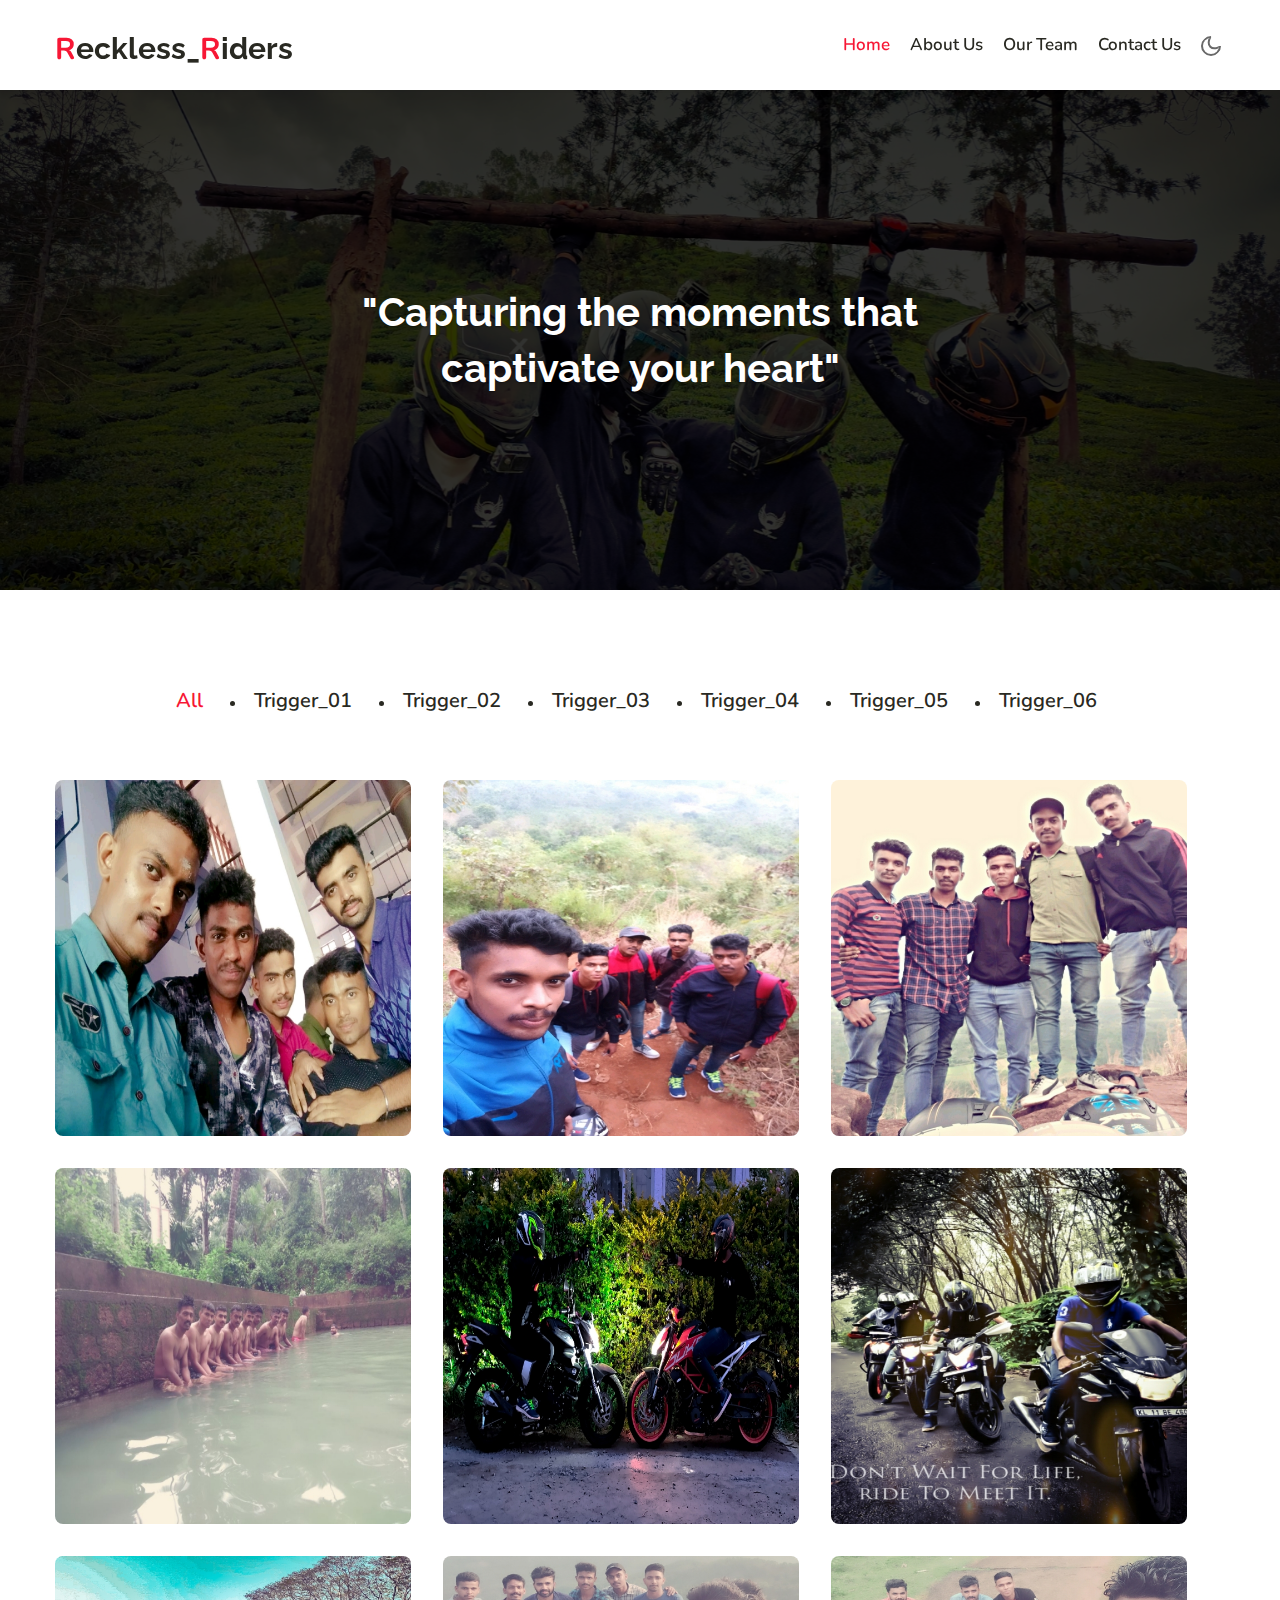
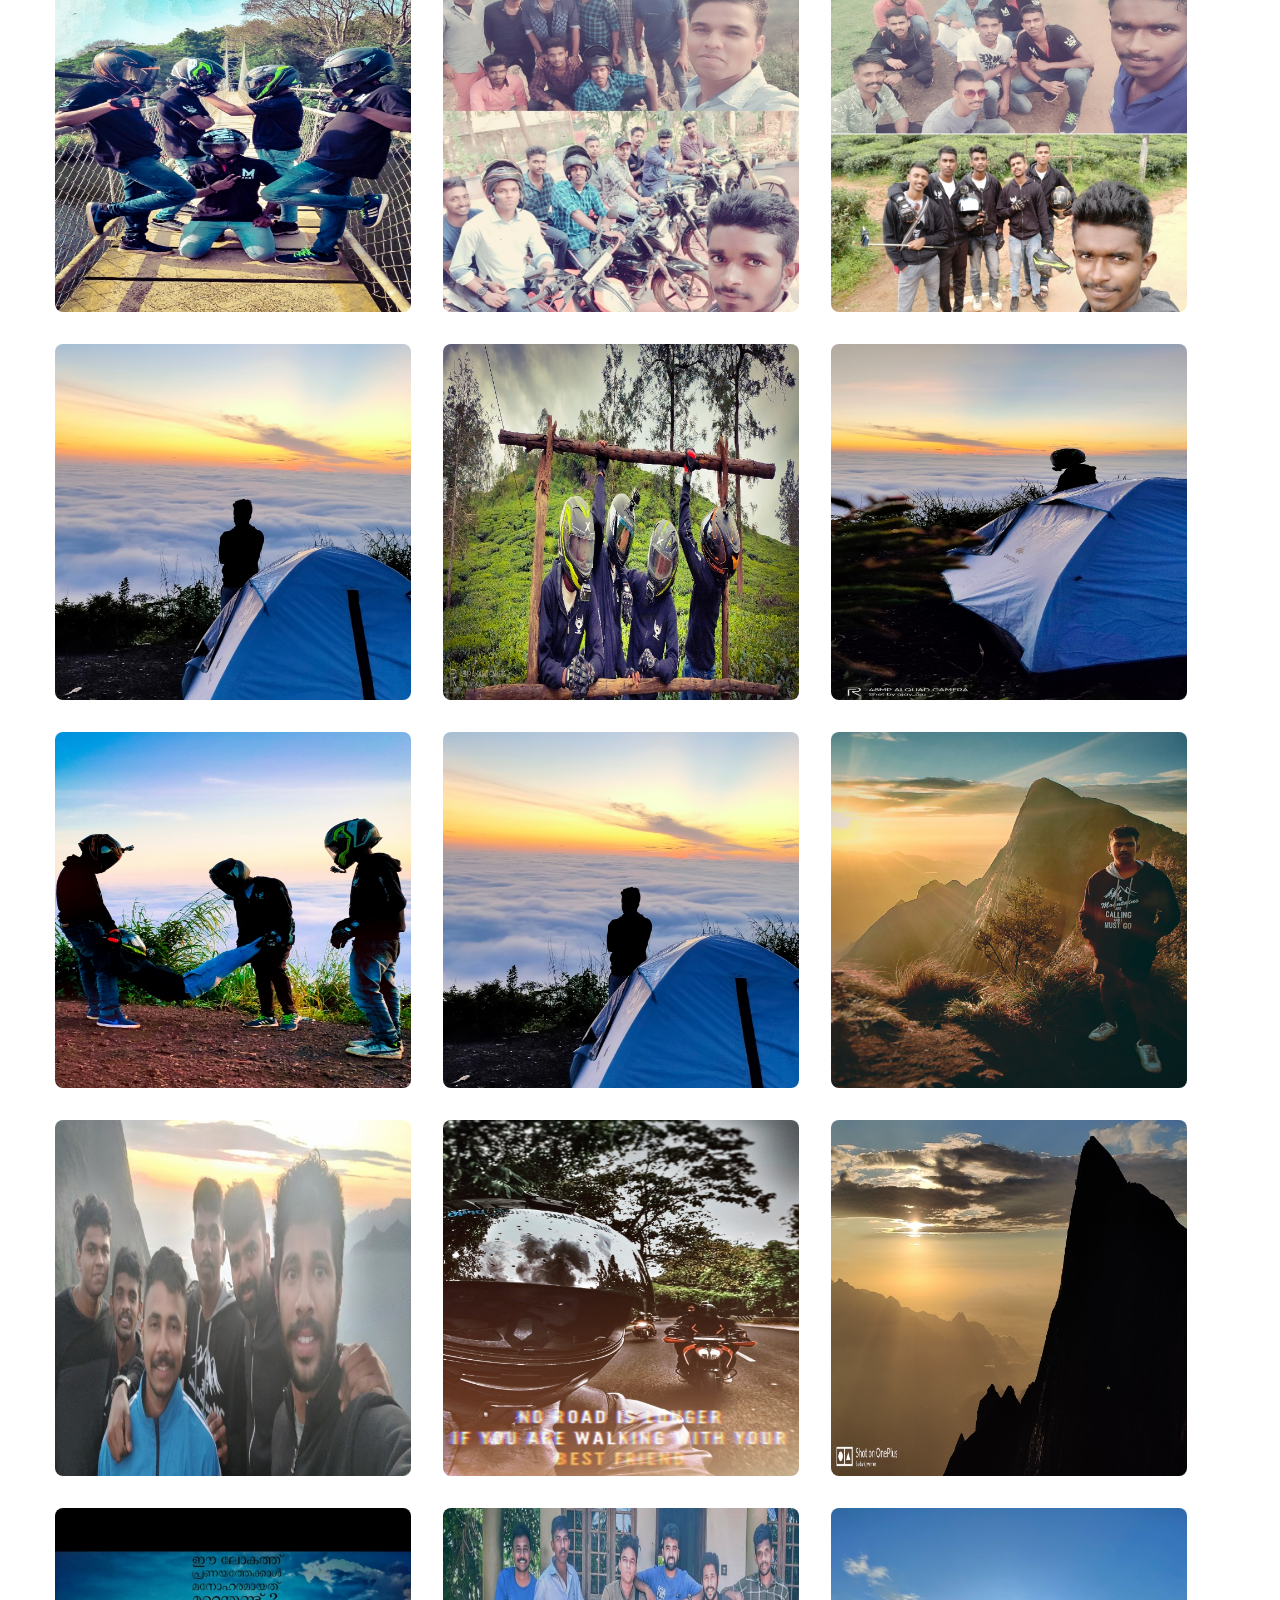
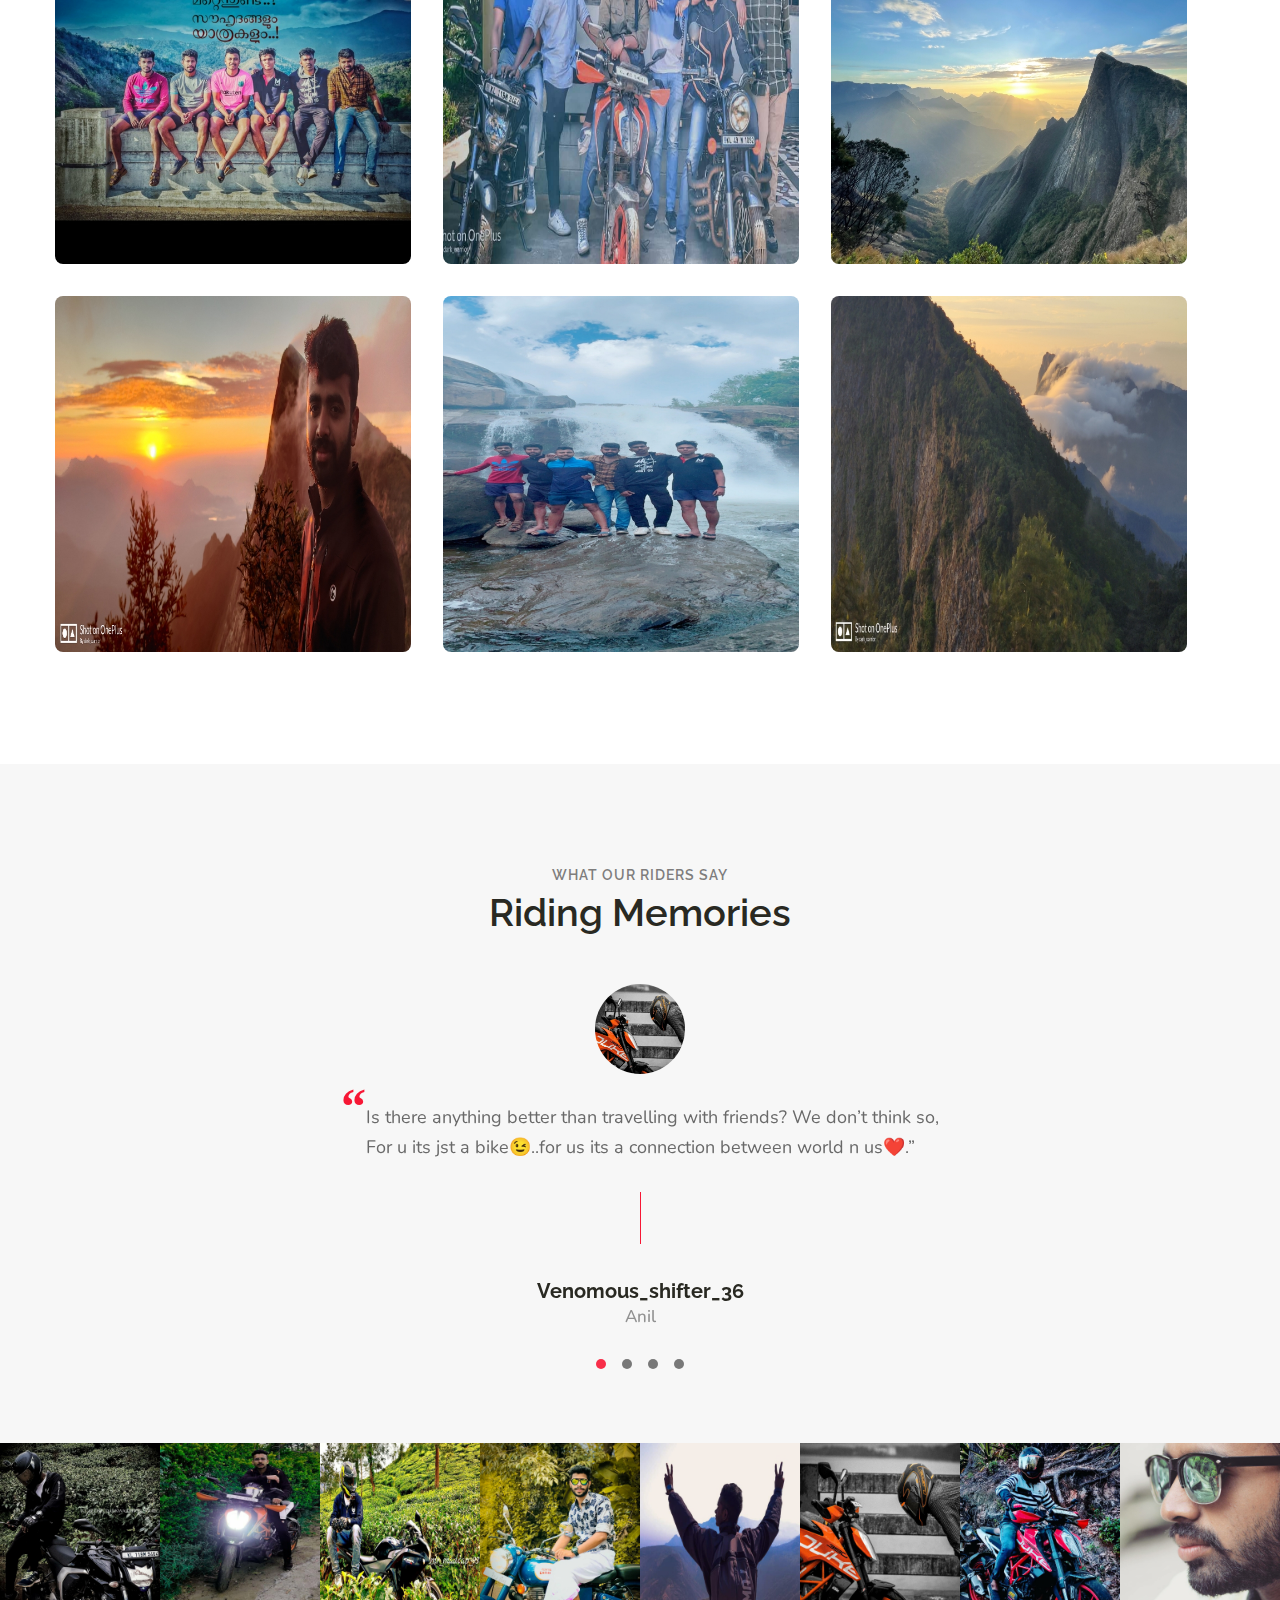
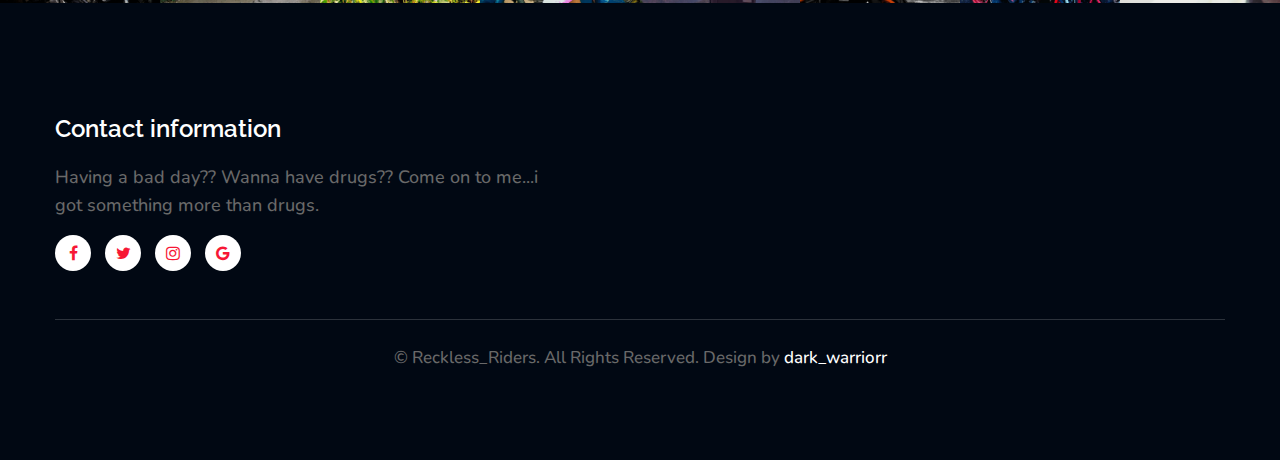
==== index.html @ 51becdb1 "final_file" ====
<!--
Author: W3layouts
Author URL: http://w3layouts.com
-->
<!doctype html>
<html lang="zxx">

<head>
    <!-- Required meta tags -->
    <meta charset="utf-8">
    <meta name="viewport" content="width=device-width, initial-scale=1, shrink-to-fit=no">

    <title>Reckless Riders </title>
    <link href="//fonts.googleapis.com/css2?family=Raleway:wght@300;400;500;600;700&display=swap" rel="stylesheet">
    <link href="//fonts.googleapis.com/css?family=Nunito:400,700&display=swap" rel="stylesheet">

    <!-- Template CSS -->
    <link rel="stylesheet" href="assets/css/style-starter.css">
</head>

<body>
    <!-- header -->
    <header id="site-header" class="w3l-header-4 fixed-top">
        <div class="container">
            <nav class="navbar navbar-expand-lg stroke">
                <h1> <a class="navbar-brand" href="index.html"><span class="sub-spl">R</span>eckless_<span
                            class="sub-spl">R</span>iders
                    </a></h1>
                <!-- if logo is image enable this   
        <a class="navbar-brand" href="#index.html">
            <img src="image-path" alt="Your logo" title="Your logo" style="height:35px;" />
        </a> -->
                <button class="navbar-toggler  collapsed bg-gradient ml-auto " type="button" data-toggle="collapse"
                    data-target="#navbarTogglerDemo02" aria-controls="navbarTogglerDemo02" aria-expanded="false"
                    aria-label="Toggle navigation">
                    <span class="navbar-toggler-icon fa icon-expand fa-bars"></span>
                    <span class="navbar-toggler-icon fa icon-close fa-times"></span>
                    </span>
                </button>

                <div class="collapse navbar-collapse " id="navbarTogglerDemo02">
                    <ul class="navbar-nav ml-auto">
                        <li class="nav-item active">
                            <a class="nav-link" href="index.html">Home <span class="sr-only">(current)</span></a>
                        </li>
                        <li class="nav-item">
                            <a class="nav-link" href="about.html">About us</a>
                        </li>
                        <li class="nav-item">
                            <a class="nav-link" href="services.html">Our Team</a>
                        </li>

                        <li class="nav-item">
                            <a class="nav-link" href="contact.html">Contact us</a>
                        </li>
                    </ul>

                    <!-- /search popup -->
                </div>
                <!-- toggle switch for light and dark theme -->
                <div class="mobile-position">
                    <nav class="navigation">
                        <div class="theme-switch-wrapper">
                            <label class="theme-switch" for="checkbox">
                                <input type="checkbox" id="checkbox">
                                <div class="mode-container">
                                    <i class="gg-sun"></i>
                                    <i class="gg-moon"></i>
                                </div>
                            </label>
                        </div>
                    </nav>
                </div>
                <!-- //toggle switch for light and dark theme -->
            </nav>
        </div>
    </header>
    <!-- //header -->
    <!-- banner -->
    <section class="bannerhny w3pvt-banner" id="home">
        <div class="container">
            <div class="banner-info text-center mx-auto">
                <div class="w3pvt-logo align-self">

                    <h3>"Capturing the moments that captivate your heart"</h3>


                </div>
            </div>
        </div>
    </section>
    <!-- //banner -->
    <!--/gallery -->
    <section class="w3-gallery py-5">
        <div class="container py-md-5">
            <ul class="portfolio-categ filter mb-md-5 mb-4 p-0 justify-content-center">
                <li class="port-filter all active">
                    <a href="#">All</a>
                </li>
                <li class="cat-item-1">
                    <a href="#" title="Category 1">Trigger_01</a>
                </li>
                <li class="cat-item-2">
                    <a href="#" title="Category 2">Trigger_02</a>
                </li>
                <li class="cat-item-3">
                    <a href="#" title="Category 3">Trigger_03</a>
                </li>
                <li class="cat-item-4">
                    <a href="#" title="Category 4">Trigger_04</a>
                </li>
                <li class="cat-item-5">
                    <a href="#" title="Category 5">Trigger_05</a>
                </li>
                <li class="cat-item-6">
                    <a href="#" title="Category 6">Trigger_06</a>
                </li>
            </ul>
            <ul class="portfolio-area clearfix p-0 m-0">
                <li class="portfolio-item2 content" data-id="id-1" data-type="cat-item-1">
                    <span class="image-block">

                        <a class="image-zoom" href="assets/images/n1.jpg" data-gal="prettyPhoto[gallery]">
                            <div class="content-overlay"></div>
                            <img src="assets/images/n1.jpg" class="img-fluid w3layouts agileits" alt="portfolio-img">
                            <div class="content-details fadeIn-bottom">
                                <h3 class="content-title">Kannur Parassini</h3>

                            </div>
                        </a>
                    </span>
                </li>
                <li class="portfolio-item2 content" data-id="id-2" data-type="cat-item-2">
                    <span class="image-block">

                        <a class="image-zoom" href="assets/images/n4.jpg" data-gal="prettyPhoto[gallery]">
                            <div class="content-overlay"></div>
                            <img src="assets/images/n4.jpg" class="img-fluid w3layouts agileits" alt="portfolio-img">
                            <div class="content-details fadeIn-bottom">
                                <h3 class="content-title">Kurishumala</h3>

                            </div>
                        </a>
                    </span>
                </li>
                <li class="portfolio-item2 content" data-id="id-2" data-type="cat-item-2">
                    <span class="image-block">

                        <a class="image-zoom" href="assets/images/n8.jpg" data-gal="prettyPhoto[gallery]">
                            <div class="content-overlay"></div>
                            <img src="assets/images/n8.jpg" class="img-fluid w3layouts agileits" alt="portfolio-img">
                            <div class="content-details fadeIn-bottom">
                                <h3 class="content-title">Kurishumala</h3>

                            </div>
                        </a>
                    </span>
                </li>
                <li class="portfolio-item2 content" data-id="id-3" data-type="cat-item-1">
                    <span class="image-block">

                        <a class="image-zoom" href="assets/images/n2.jpg" data-gal="prettyPhoto[gallery]">
                            <div class="content-overlay"></div>
                            <img src="assets/images/n2.jpg" class="img-fluid w3layouts agileits" alt="portfolio-img">
                            <div class="content-details fadeIn-bottom">
                                <h3 class="content-title">Kannur</h3>

                            </div>
                        </a>
                    </span>
                </li>
                <li class="portfolio-item2 content" data-id="id-4" data-type="cat-item-3">
                    <span class="image-block">

                        <a class="image-zoom" href="assets/images/n9.jpg" data-gal="prettyPhoto[gallery]">
                            <div class="content-overlay"></div>
                            <img src="assets/images/n9.jpg" class="img-fluid w3layouts agileits" alt="portfolio-img">
                            <div class="content-details fadeIn-bottom">
                                <h3 class="content-title">Kodaikanal</h3>

                            </div>
                        </a>
                    </span>
                </li>
                <li class="portfolio-item2 content" data-id="id-5" data-type="cat-item-4">
                    <span class="image-block">

                        <a class="image-zoom" href="assets/images/n22.jpg" data-gal="prettyPhoto[gallery]">
                            <div class="content-overlay"></div>
                            <img src="assets/images/n22.jpg" class="img-fluid w3layouts agileits" alt="portfolio-img">
                            <div class="content-details fadeIn-bottom">
                                <h3 class="content-title">Thrissur</h3>

                            </div>
                        </a>
                    </span>
                </li>
                <li class="portfolio-item2 content" data-id="id-7" data-type="cat-item-3">
                    <span class="image-block">

                        <a class="image-zoom" href="assets/images/n20.jpg" data-gal="prettyPhoto[gallery]">
                            <div class="content-overlay"></div>
                            <img src="assets/images/n20.jpg" class="img-fluid w3layouts agileits" alt="portfolio-img">
                            <div class="content-details fadeIn-bottom">
                                <h3 class="content-title">Nilambur</h3>

                            </div>
                        </a>
                    </span>
                </li>
                <li class="portfolio-item2 content" data-id="id-4" data-type="cat-item-4">
                    <span class="image-block">
                        <a class="image-zoom" href="assets/images/n17.jpg" data-gal="prettyPhoto[gallery]">
                            <div class="content-overlay"></div>
                            <img src="assets/images/n17.jpg" class="img-fluid w3layouts agileits" alt="portfolio-img">
                            <div class="content-details fadeIn-bottom">
                                <h3 class="content-title">Vayalada</h3>
                            </div>
                        </a>
                    </span>
                </li>
                <li class="portfolio-item2 content" data-id="id-5" data-type="cat-item-5">
                    <span class="image-block">

                        <a class="image-zoom" href="assets/images/n3.jpg" data-gal="prettyPhoto[gallery]">
                            <div class="content-overlay"></div>
                            <img src="assets/images/n3.jpg" class="img-fluid w3layouts agileits" alt="portfolio-img">
                            <div class="content-details fadeIn-bottom">
                                <h3 class="content-title">Chimmini dam <br><br> Wayanad</h3>

                            </div>
                        </a>
                    </span>
                </li>
                <li class="portfolio-item2 content" data-id="id-7" data-type="cat-item-5">
                    <span class="image-block">
                        <a class="image-zoom" href="assets/images/n14.jpg" data-gal="prettyPhoto[gallery]">
                            <div class="content-overlay"></div>
                            <img src="assets/images/n14.jpg" class="img-fluid w3layouts agileits" alt="portfolio-img">
                            <div class="content-details fadeIn-bottom">
                                <h3 class="content-title">Kurumbalakkotta</h3>
                            </div>
                        </a>
                    </span>
                </li>
                <li class="portfolio-item2 content" data-id="id-7" data-type="cat-item-5">
                    <span class="image-block">
                        <a class="image-zoom" href="assets/images/n16.jpg" data-gal="prettyPhoto[gallery]">
                            <div class="content-overlay"></div>
                            <img src="assets/images/n16.jpg" class="img-fluid w3layouts agileits" alt="portfolio-img">
                            <div class="content-details fadeIn-bottom">
                                <h3 class="content-title">Kurumbalakkotta</h3>
                            </div>
                        </a>
                    </span>
                </li>
                <li class="portfolio-item2 content" data-id="id-7" data-type="cat-item-5">
                    <span class="image-block">
                        <a class="image-zoom" href="assets/images/n21.jpg" data-gal="prettyPhoto[gallery]">
                            <div class="content-overlay"></div>
                            <img src="assets/images/n21.jpg" class="img-fluid w3layouts agileits" alt="portfolio-img">
                            <div class="content-details fadeIn-bottom">
                                <h3 class="content-title">Kurumbalakkotta</h3>
                            </div>
                        </a>
                    </span>
                </li>
                <li class="portfolio-item2 content" data-id="id-7" data-type="cat-item-5">
                    <span class="image-block">
                        <a class="image-zoom" href="assets/images/n23.jpg" data-gal="prettyPhoto[gallery]">
                            <div class="content-overlay"></div>
                            <img src="assets/images/n23.jpg" class="img-fluid w3layouts agileits" alt="portfolio-img">
                            <div class="content-details fadeIn-bottom">
                                <h3 class="content-title">Kurumbalakkotta</h3>
                            </div>
                        </a>
                    </span>
                </li>
                <li class="portfolio-item2 content" data-id="id-7" data-type="cat-item-5">
                    <span class="image-block">
                        <a class="image-zoom" href="assets/images/n14.jpg" data-gal="prettyPhoto[gallery]">
                            <div class="content-overlay"></div>
                            <img src="assets/images/n14.jpg" class="img-fluid w3layouts agileits" alt="portfolio-img">
                            <div class="content-details fadeIn-bottom">
                                <h3 class="content-title">Kurumbalakkotta</h3>
                            </div>
                        </a>
                    </span>
                </li>
                <li class="portfolio-item2 content" data-id="id-7" data-type="cat-item-6">
                    <span class="image-block">
                        <a class="image-zoom" href="assets/images/n6.jpg" data-gal="prettyPhoto[gallery]">
                            <div class="content-overlay"></div>
                            <img src="assets/images/n6.jpg" class="img-fluid w3layouts agileits" alt="portfolio-img">
                            <div class="content-details fadeIn-bottom">
                                <h3 class="content-title">Kolukkumalai</h3>
                            </div>
                        </a>
                    </span>
                </li>
                <li class="portfolio-item2 content" data-id="id-7" data-type="cat-item-6">
                    <span class="image-block">
                        <a class="image-zoom" href="assets/images/n5.jpg" data-gal="prettyPhoto[gallery]">
                            <div class="content-overlay"></div>
                            <img src="assets/images/n5.jpg" class="img-fluid w3layouts agileits" alt="portfolio-img">
                            <div class="content-details fadeIn-bottom">
                                <h3 class="content-title">Kolukkumalai</h3>
                            </div>
                        </a>
                    </span>
                </li>
                <li class="portfolio-item2 content" data-id="id-7" data-type="cat-item-6">
                    <span class="image-block">
                        <a class="image-zoom" href="assets/images/n7.jpg" data-gal="prettyPhoto[gallery]">
                            <div class="content-overlay"></div>
                            <img src="assets/images/n7.jpg" class="img-fluid w3layouts agileits" alt="portfolio-img">
                            <div class="content-details fadeIn-bottom">
                                <h3 class="content-title">Munnar</h3>
                            </div>
                        </a>
                    </span>
                </li>

                <li class="portfolio-item2 content" data-id="id-7" data-type="cat-item-6">
                    <span class="image-block">
                        <a class="image-zoom" href="assets/images/n10.jpg" data-gal="prettyPhoto[gallery]">
                            <div class="content-overlay"></div>
                            <img src="assets/images/n10.jpg" class="img-fluid w3layouts agileits" alt="portfolio-img">
                            <div class="content-details fadeIn-bottom">
                                <h3 class="content-title">Kolukkumalai</h3>
                            </div>
                        </a>
                    </span>
                </li>
                <li class="portfolio-item2 content" data-id="id-7" data-type="cat-item-6">
                    <span class="image-block">
                        <a class="image-zoom" href="assets/images/n11.jpg" data-gal="prettyPhoto[gallery]">
                            <div class="content-overlay"></div>
                            <img src="assets/images/n11.jpg" class="img-fluid w3layouts agileits" alt="portfolio-img">
                            <div class="content-details fadeIn-bottom">
                                <h3 class="content-title">Ponmudi Dam</h3>
                            </div>
                        </a>
                    </span>
                </li>
                <li class="portfolio-item2 content" data-id="id-7" data-type="cat-item-6">
                    <span class="image-block">
                        <a class="image-zoom" href="assets/images/n12.jpg" data-gal="prettyPhoto[gallery]">
                            <div class="content-overlay"></div>
                            <img src="assets/images/n12.jpg" class="img-fluid w3layouts agileits" alt="portfolio-img">
                            <div class="content-details fadeIn-bottom">
                                <h3 class="content-title">Dheeraj's Home</h3>
                            </div>
                        </a>
                    </span>
                </li>
                <li class="portfolio-item2 content" data-id="id-7" data-type="cat-item-6">
                    <span class="image-block">
                        <a class="image-zoom" href="assets/images/n13.jpg" data-gal="prettyPhoto[gallery]">
                            <div class="content-overlay"></div>
                            <img src="assets/images/n13.jpg" class="img-fluid w3layouts agileits" alt="portfolio-img">
                            <div class="content-details fadeIn-bottom">
                                <h3 class="content-title">Kolukkumalai</h3>
                            </div>
                        </a>
                    </span>
                </li>
                <li class="portfolio-item2 content" data-id="id-7" data-type="cat-item-6">
                    <span class="image-block">
                        <a class="image-zoom" href="assets/images/n19.jpg" data-gal="prettyPhoto[gallery]">
                            <div class="content-overlay"></div>
                            <img src="assets/images/n19.jpg" class="img-fluid w3layouts agileits" alt="portfolio-img">
                            <div class="content-details fadeIn-bottom">
                                <h3 class="content-title">Kolukkumalai</h3>
                            </div>
                        </a>
                    </span>
                </li>
                <li class="portfolio-item2 content" data-id="id-7" data-type="cat-item-6">
                    <span class="image-block">
                        <a class="image-zoom" href="assets/images/n18.jpg" data-gal="prettyPhoto[gallery]">
                            <div class="content-overlay"></div>
                            <img src="assets/images/n18.jpg" class="img-fluid w3layouts agileits" alt="portfolio-img">
                            <div class="content-details fadeIn-bottom">
                                <h3 class="content-title">Ripple-Waterfalls</h3>
                            </div>
                        </a>
                    </span>
                </li>
                <li class="portfolio-item2 content" data-id="id-7" data-type="cat-item-6">
                    <span class="image-block">
                        <a class="image-zoom" href="assets/images/n15.jpg" data-gal="prettyPhoto[gallery]">
                            <div class="content-overlay"></div>
                            <img src="assets/images/n15.jpg" class="img-fluid w3layouts agileits" alt="portfolio-img">
                            <div class="content-details fadeIn-bottom">
                                <h3 class="content-title">Kolukkumalai</h3>
                            </div>
                        </a>
                    </span>
                </li>

            </ul>
            <!--end portfolio-area -->
        </div>
        <!-- //gallery container -->
    </section>
    <!-- //gallery-->

    <!-- testimonials -->
    <section class="w3l-clients-1" id="testimonials">
        <!-- /grids -->
        <div class="cusrtomer-layout py-5">
            <div class="container py-lg-5 py-md-4">
                <div class="heading align-self text-center">
                    <h5 class="title-subhny">What our Riders Say</h5>
                    <h3 class="hny-title">Riding Memories</h3>
                </div>
                <!-- /grids -->
                <div class="testimonial-row mt-5">
                    <div id="owl-demo1" class="owl-two owl-carousel owl-theme mb-md-3 mb-sm-5 mb-4">
                        <div class="item">
                            <div class="testimonial-content">
                                <div class="testimonial">
                                    <div class="test-img">
                                        <img src="assets/images/a1.jpg" class="img-fluid" alt="client-img">
                                    </div>
                                    <blockquote>
                                        <q>Is there anything better than travelling with friends? We don’t think so,<br> For u its jst a bike😉..for us its a connection between world n us❤️.</q>
                                    </blockquote>
                                    <div class="separatorhny"></div>
                                    <div class="testi-des">
                                        <div class="peopl align-self">
                                            <h3>Venomous_shifter_36</h3>
                                            <p class="indentity">Anil </p>
                                        </div>
                                    </div>
                                </div>
                            </div>
                        </div>
                        <div class="item">
                            <div class="testimonial-content">
                                <div class="testimonial">
                                    <div class="test-img"><img src="assets/images/a2.jpg" class="img-fluid"
                                            alt="client-img">
                                    </div>
                                    <blockquote>
                                        <q>
                                            either! Whether you want to cruise along still rivers, hike to incredible
                                            sites like, spot the Big Five on a safari, or just relax on a
                                            beach, everything’s better together .</q>
                                    </blockquote>
                                    <div class="separatorhny"></div>
                                    <div class="testi-des">
                                        <div class="peopl align-self">
                                            <h3>vintage_rider_46</h3>
                                            <p class="indentity">Ajay</p>
                                        </div>
                                    </div>
                                </div>
                            </div>
                        </div>
                        <div class="item">
                            <div class="testimonial-content">
                                <div class="testimonial">
                                    <div class="test-img"><img src="assets/images/a3.jpg" class="img-fluid"
                                            alt="client-img">
                                    </div>
                                    <blockquote>
                                        <q>I'm so much proud of our team spirit, we are the group of friends having
                                            same wavelength and live to explore...</q>
                                    </blockquote>
                                    <div class="separatorhny"></div>
                                    <div class="testi-des">
                                        <div class="peopl align-self">
                                            <h3>the_darkwarriorr </h3>
                                            <p class="indentity">Naveen </p>
                                        </div>
                                    </div>
                                </div>
                            </div>
                        </div>
                        <div class="item">
                            <div class="testimonial-content">
                                <div class="testimonial">
                                    <div class="test-img"><img src="assets/images/a4.jpg" class="img-fluid"
                                            alt="client-img">
                                    </div>
                                    <blockquote>
                                        <q>True friends never apart maybe in distance never in heart.</q>
                                    </blockquote>
                                    <div class="separatorhny"></div>
                                    <div class="testi-des">
                                        <div class="peopl align-self">
                                            <h3>Sabareesh_ernesto</h3>
                                            <p class="indentity">Sabareesh</p>
                                        </div>
                                    </div>
                                </div>
                            </div>
                        </div>
                    </div>
                </div>
            </div>
            <!-- /grids -->
        </div>
        <!-- //grids -->
    </section>
    <!-- //testimonials -->
    <!-- middle slider -->
    <div class="projects" id="special">
        <div class="projects-grids">
            <div class="istagram-feeds">
                <div class="projects-w3l-grid-info">
                    <a href="https://www.instagram.com/the_darkwarriorr/"><img src="assets/images/s1.jpg"
                            class="img-fluid" alt="" />
                        <div class="content-overlay"></div>
                        <div class="content-details fadeIn-top">
                            <span class="fa fa-instagram"></span>
                        </div>
                    </a>
                </div>
                <div class="projects-w3l-grid-info">
                    <a href="https://www.instagram.com/vigorous_rider_vr_99/"><img src="assets/images/s2.jpg"
                            class="img-fluid" alt="" />
                        <div class="content-overlay"></div>
                        <div class="content-details fadeIn-top">
                            <span class="fa fa-instagram"></span>
                        </div>
                    </a>
                </div>
                <div class="projects-w3l-grid-info">
                    <a href="https://www.instagram.com/jishnu_koyamburath/"><img src="assets/images/s3.jpg"
                            class="img-fluid" alt="" />
                        <div class="content-overlay"></div>
                        <div class="content-details fadeIn-top">
                            <span class="fa fa-instagram"></span>
                        </div>
                    </a>
                </div>
                <div class="projects-w3l-grid-info">
                    <a href="https://www.instagram.com/sabareesh_ernesto/"><img src="assets/images/s4.jpg"
                            class="img-fluid" alt="" />
                        <div class="content-overlay"></div>
                        <div class="content-details fadeIn-top">
                            <span class="fa fa-instagram"></span>
                        </div>
                    </a>
                </div>
                <div class="projects-w3l-grid-info">
                    <a href="https://www.instagram.com/amal_dev_pv_98/"><img src="assets/images/s5.jpg"
                            class="img-fluid" alt="" />
                        <div class="content-overlay"></div>
                        <div class="content-details fadeIn-top">
                            <span class="fa fa-instagram"></span>
                        </div>
                    </a>
                </div>
                <div class="projects-w3l-grid-info">
                    <a href="https://www.instagram.com/venomous_shifter_36/"><img src="assets/images/s6.jpg"
                            class="img-fluid" alt="" />
                        <div class="content-overlay"></div>
                        <div class="content-details fadeIn-top">
                            <span class="fa fa-instagram"></span>
                        </div>
                    </a>
                </div>
                <div class="projects-w3l-grid-info">
                    <a href="https://www.instagram.com/vintage_rider_46/"><img src="assets/images/s7.jpg"
                            class="img-fluid" alt="" />
                        <div class="content-overlay"></div>
                        <div class="content-details fadeIn-top">
                            <span class="fa fa-instagram"></span>
                        </div>
                    </a>
                </div>
                <div class="projects-w3l-grid-info">
                    <a href="https://www.instagram.com/negative_rider_nr08/"><img src="assets/images/s8.jpg"
                            class="img-fluid" alt="" />
                        <div class="content-overlay"></div>
                        <div class="content-details fadeIn-top">
                            <span class="fa fa-instagram"></span>
                        </div>
                    </a>
                </div>
            </div>
        </div>
    </div>
    <!-- //middle slider -->
    <!-- footer-28 block -->
    <footer class="footer-28 py-5">
        <div class="container py-lg-3">

            <div class="row footer-top-28">
                <div class="col-lg-6 footer-list-28 pr-lg-5 mt-5">
                    <h6 class="footer-title-28">Contact information</h6>
                    <p class="pr-lg-5">Having a bad day?? 
                        Wanna have drugs?? 
                        Come on to me...i  got something more than drugs.</p>

                    <div class="main-social-footer-28 mt-3">
                        <ul class="social-icons">
                            <li class="facebook">
                                <a href="#link" title="Facebook">
                                    <span class="fa fa-facebook" aria-hidden="true"></span>
                                </a>
                            </li>
                            <li class="twitter">
                                <a href="#link" title="Twitter">
                                    <span class="fa fa-twitter" aria-hidden="true"></span>
                                </a>
                            </li>
                            <li class="dribbble">
                                <a href="https://www.instagram.com/rr_throttle_sqd/" title="instagram">
                                    <span class="fa fa-instagram" aria-hidden="true"></span>
                                </a>
                            </li>
                            <li class="google">
                                <a href="#link" title="Google">
                                    <span class="fa fa-google" aria-hidden="true"></span>
                                </a>
                            </li>
                        </ul>
                    </div>
                </div>

            </div>
            <div class="midd-footer-28 align-center py-4 mt-5">
                <p class="copy-footer-28 text-center"> &copy; Reckless_Riders. All Rights Reserved. Design by <a
                        href="https://www.instagram.com/the_darkwarriorr/" target="_blank">
                        dark_warriorr</a></p>
            </div>
        </div>


        <!-- move top -->
        <button onclick="topFunction()" id="movetop" title="Go to top">
            &#10548;
        </button>
        <script>
            // When the user scrolls down 20px from the top of the document, show the button
            window.onscroll = function () {
                scrollFunction()
            };

            function scrollFunction() {
                if (document.body.scrollTop > 20 || document.documentElement.scrollTop > 20) {
                    document.getElementById("movetop").style.display = "block";
                } else {
                    document.getElementById("movetop").style.display = "none";
                }
            }

            // When the user clicks on the button, scroll to the top of the document
            function topFunction() {
                document.body.scrollTop = 0;
                document.documentElement.scrollTop = 0;
            }
        </script>
        <!-- /move top -->
        <!-- //footer-28 block -->
    </footer>
    <!-- all js scripts and files here -->

    <script src="assets/js/theme-change.js"></script><!-- theme switch js (light and dark)-->

    <script src="assets/js/jquery-3.3.1.min.js"></script><!-- default jQuery -->
    <script src="assets/js/owl.carousel.js"></script>
    <!-- script for tesimonials carousel slider -->
    <script>
        $(document).ready(function () {
            $("#owl-demo1").owlCarousel({
                loop: true,
                margin: 20,
                nav: false,
                responsiveClass: true,
                responsive: {
                    0: {
                        items: 1,
                        nav: false
                    },
                    1000: {
                        items: 1,
                        nav: false,
                        loop: false
                    }
                }
            })
        })
    </script>
    <!-- //script for tesimonials carousel slider -->
    <!-- disable body scroll which navbar is in active -->
    <script>
        $(function () {
            $('.navbar-toggler').click(function () {
                $('body').toggleClass('noscroll');
            })
        });
    </script>
    <!-- disable body scroll which navbar is in active -->

    <!--/MENU-JS-->
    <script>
        $(window).on("scroll", function () {
            var scroll = $(window).scrollTop();

            if (scroll >= 80) {
                $("#site-header").addClass("nav-fixed");
            } else {
                $("#site-header").removeClass("nav-fixed");
            }
        });

        //Main navigation Active Class Add Remove
        $(".navbar-toggler").on("click", function () {
            $("header").toggleClass("active");
        });
        $(document).on("ready", function () {
            if ($(window).width() > 991) {
                $("header").removeClass("active");
            }
            $(window).on("resize", function () {
                if ($(window).width() > 991) {
                    $("header").removeClass("active");
                }
            });
        });
    </script>
    <!--//MENU-JS-->
    <!-- jQuery-Photo-filter-lightbox-portfolio-plugin -->
    <script src="assets/js/jquery-1.7.2.js"></script>
    <script src="assets/js/jquery.quicksand.js"></script>
    <script src="assets/js/script.js"></script>
    <script src="assets/js/jquery.prettyPhoto.js"></script>
    <!-- //jQuery-Photo-filter-lightbox-portfolio-plugin -->
    <!-- bootstrap js -->
    <script src="assets/js/bootstrap.min.js"></script>

</body>

</html>
---- assets/css/style-starter.css ----
@charset "UTF-8";
/*--
Author: W3layouts
Author URL: http://w3layouts.com
--*/
/*!
 * Bootstrap v4.4.1 (https://getbootstrap.com/)
 * Copyright 2011-2019 The Bootstrap Authors
 * Copyright 2011-2019 Twitter, Inc.
 * Licensed under MIT (https://github.com/twbs/bootstrap/blob/master/LICENSE)
 */
:root {
  --blue: #007bff;
  --indigo: #6610f2;
  --purple: #6f42c1;
  --pink: #e83e8c;
  --red: #dc3545;
  --orange: #fd7e14;
  --yellow: #ffc107;
  --green: #28a745;
  --teal: #20c997;
  --cyan: #17a2b8;
  --white: #fff;
  --gray: #6c757d;
  --gray-dark: #343a40;
  --primary: #f71735;
  --secondary: #463373;
  --success: #28a745;
  --info: #17a2b8;
  --warning: #ffc107;
  --danger: #dc3545;
  --light: #f8f9fa;
  --dark: #343a40;
  --breakpoint-xs: 0;
  --breakpoint-sm: 576px;
  --breakpoint-md: 768px;
  --breakpoint-lg: 992px;
  --breakpoint-xl: 1200px;
  --font-family-sans-serif: -apple-system, BlinkMacSystemFont, "Segoe UI", Roboto, "Helvetica Neue", Arial, "Noto Sans", sans-serif, "Apple Color Emoji", "Segoe UI Emoji", "Segoe UI Symbol", "Noto Color Emoji";
  --font-family-monospace: SFMono-Regular, Menlo, Monaco, Consolas, "Liberation Mono", "Courier New", monospace;
}

*,
*::before,
*::after {
  box-sizing: border-box;
}

html {
  font-family: sans-serif;
  line-height: 1.15;
  -webkit-text-size-adjust: 100%;
  -webkit-tap-highlight-color: rgba(0, 0, 0, 0);
}

article,
aside,
figcaption,
figure,
footer,
header,
hgroup,
main,
nav,
section {
  display: block;
}

body {
  margin: 0;
  font-family: -apple-system, BlinkMacSystemFont, "Segoe UI", Roboto, "Helvetica Neue", Arial, "Noto Sans", sans-serif, "Apple Color Emoji", "Segoe UI Emoji", "Segoe UI Symbol", "Noto Color Emoji";
  font-size: 1rem;
  font-weight: 400;
  line-height: 1.5;
  color: #212529;
  text-align: left;
  background-color: #fff;
}

[tabindex="-1"]:focus:not(:focus-visible) {
  outline: 0 !important;
}

hr {
  box-sizing: content-box;
  height: 0;
  overflow: visible;
}

h1,
h2,
h3,
h4,
h5,
h6 {
  margin-top: 0;
  margin-bottom: 0.5rem;
}

p {
  margin-top: 0;
  margin-bottom: 1rem;
}

abbr[title],
abbr[data-original-title] {
  text-decoration: underline;
  -webkit-text-decoration: underline dotted;
  text-decoration: underline dotted;
  cursor: help;
  border-bottom: 0;
  -webkit-text-decoration-skip-ink: none;
  text-decoration-skip-ink: none;
}

address {
  margin-bottom: 1rem;
  font-style: normal;
  line-height: inherit;
}

ol,
ul,
dl {
  margin-top: 0;
  margin-bottom: 1rem;
}

ol ol,
ul ul,
ol ul,
ul ol {
  margin-bottom: 0;
}

dt {
  font-weight: 700;
}

dd {
  margin-bottom: .5rem;
  margin-left: 0;
}

blockquote {
  margin: 0 0 1rem;
}

b,
strong {
  font-weight: bolder;
}

small {
  font-size: 80%;
}

sub,
sup {
  position: relative;
  font-size: 75%;
  line-height: 0;
  vertical-align: baseline;
}

sub {
  bottom: -.25em;
}

sup {
  top: -.5em;
}

a {
  color: #f71735;
  text-decoration: none;
  background-color: transparent;
}

a:hover {
  color: #6115b8;
  text-decoration: underline;
}

a:not([href]) {
  color: inherit;
  text-decoration: none;
}

a:not([href]):hover {
  color: inherit;
  text-decoration: none;
}

pre,
code,
kbd,
samp {
  font-family: SFMono-Regular, Menlo, Monaco, Consolas, "Liberation Mono", "Courier New", monospace;
  font-size: 1em;
}

pre {
  margin-top: 0;
  margin-bottom: 1rem;
  overflow: auto;
}

figure {
  margin: 0 0 1rem;
}

img {
  vertical-align: middle;
  border-style: none;
}

svg {
  overflow: hidden;
  vertical-align: middle;
}

table {
  border-collapse: collapse;
}

caption {
  padding-top: 0.75rem;
  padding-bottom: 0.75rem;
  color: #6c757d;
  text-align: left;
  caption-side: bottom;
}

th {
  text-align: inherit;
}

label {
  display: inline-block;
  margin-bottom: 0.5rem;
}

button {
  border-radius: 0;
}

button:focus {
  outline: 1px dotted;
  outline: 5px auto -webkit-focus-ring-color;
}

input,
button,
select,
optgroup,
textarea {
  margin: 0;
  font-family: inherit;
  font-size: inherit;
  line-height: inherit;
}

button,
input {
  overflow: visible;
}

button,
select {
  text-transform: none;
}

select {
  word-wrap: normal;
}

button,
[type="button"],
[type="reset"],
[type="submit"] {
  -webkit-appearance: button;
}

button:not(:disabled),
[type="button"]:not(:disabled),
[type="reset"]:not(:disabled),
[type="submit"]:not(:disabled) {
  cursor: pointer;
}

button::-moz-focus-inner,
[type="button"]::-moz-focus-inner,
[type="reset"]::-moz-focus-inner,
[type="submit"]::-moz-focus-inner {
  padding: 0;
  border-style: none;
}

input[type="radio"],
input[type="checkbox"] {
  box-sizing: border-box;
  padding: 0;
}

input[type="date"],
input[type="time"],
input[type="datetime-local"],
input[type="month"] {
  -webkit-appearance: listbox;
}

textarea {
  overflow: auto;
  resize: vertical;
}

fieldset {
  min-width: 0;
  padding: 0;
  margin: 0;
  border: 0;
}

legend {
  display: block;
  width: 100%;
  max-width: 100%;
  padding: 0;
  margin-bottom: .5rem;
  font-size: 1.5rem;
  line-height: inherit;
  color: inherit;
  white-space: normal;
}

@media (max-width: 1200px) {
  legend {
    font-size: calc(1.275rem + 0.3vw);
  }
}

progress {
  vertical-align: baseline;
}

[type="number"]::-webkit-inner-spin-button,
[type="number"]::-webkit-outer-spin-button {
  height: auto;
}

[type="search"] {
  outline-offset: -2px;
  -webkit-appearance: none;
}

[type="search"]::-webkit-search-decoration {
  -webkit-appearance: none;
}

::-webkit-file-upload-button {
  font: inherit;
  -webkit-appearance: button;
}

output {
  display: inline-block;
}

summary {
  display: list-item;
  cursor: pointer;
}

template {
  display: none;
}

[hidden] {
  display: none !important;
}

h1,
h2,
h3,
h4,
h5,
h6,
.h1,
.h2,
.h3,
.h4,
.h5,
.h6 {
  margin-bottom: 0.5rem;
  font-weight: 500;
  line-height: 1.2;
}

h1,
.h1 {
  font-size: 2.5rem;
}

@media (max-width: 1200px) {

  h1,
  .h1 {
    font-size: calc(1.375rem + 1.5vw);
  }
}

h2,
.h2 {
  font-size: 2rem;
}

@media (max-width: 1200px) {

  h2,
  .h2 {
    font-size: calc(1.325rem + 0.9vw);
  }
}

h3,
.h3 {
  font-size: 1.75rem;
}

@media (max-width: 1200px) {

  h3,
  .h3 {
    font-size: calc(1.3rem + 0.6vw);
  }
}

h4,
.h4 {
  font-size: 1.5rem;
}

@media (max-width: 1200px) {

  h4,
  .h4 {
    font-size: calc(1.275rem + 0.3vw);
  }
}

h5,
.h5 {
  font-size: 1.25rem;
}

h6,
.h6 {
  font-size: 1rem;
}

.lead {
  font-size: 1.25rem;
  font-weight: 300;
}

.display-1 {
  font-size: 6rem;
  font-weight: 300;
  line-height: 1.2;
}

@media (max-width: 1200px) {
  .display-1 {
    font-size: calc(1.725rem + 5.7vw);
  }
}

.display-2 {
  font-size: 5.5rem;
  font-weight: 300;
  line-height: 1.2;
}

@media (max-width: 1200px) {
  .display-2 {
    font-size: calc(1.675rem + 5.1vw);
  }
}

.display-3 {
  font-size: 4.5rem;
  font-weight: 300;
  line-height: 1.2;
}

@media (max-width: 1200px) {
  .display-3 {
    font-size: calc(1.575rem + 3.9vw);
  }
}

.display-4 {
  font-size: 3.5rem;
  font-weight: 300;
  line-height: 1.2;
}

@media (max-width: 1200px) {
  .display-4 {
    font-size: calc(1.475rem + 2.7vw);
  }
}

hr {
  margin-top: 1rem;
  margin-bottom: 1rem;
  border: 0;
  border-top: 1px solid rgba(0, 0, 0, 0.1);
}

small,
.small {
  font-size: 80%;
  font-weight: 400;
}

mark,
.mark {
  padding: 0.2em;
  background-color: #fcf8e3;
}

.list-unstyled {
  padding-left: 0;
  list-style: none;
}

.list-inline {
  padding-left: 0;
  list-style: none;
}

.list-inline-item {
  display: inline-block;
}

.list-inline-item:not(:last-child) {
  margin-right: 0.5rem;
}

.initialism {
  font-size: 90%;
  text-transform: uppercase;
}

.blockquote {
  margin-bottom: 1rem;
  font-size: 1.25rem;
}

.blockquote-footer {
  display: block;
  font-size: 80%;
  color: #6c757d;
}

.blockquote-footer::before {
  content: "\2014\00A0";
}

.img-fluid {
  max-width: 100%;
  height: auto;
}

.img-thumbnail {
  padding: 0.25rem;
  background-color: #fff;
  border: 1px solid #dee2e6;
  border-radius: 0.25rem;
  max-width: 100%;
  height: auto;
}

.figure {
  display: inline-block;
}

.figure-img {
  margin-bottom: 0.5rem;
  line-height: 1;
}

.figure-caption {
  font-size: 90%;
  color: #6c757d;
}

code {
  font-size: 87.5%;
  color: #e83e8c;
  word-wrap: break-word;
}

a>code {
  color: inherit;
}

kbd {
  padding: 0.2rem 0.4rem;
  font-size: 87.5%;
  color: #fff;
  background-color: #212529;
  border-radius: 0.2rem;
}

kbd kbd {
  padding: 0;
  font-size: 100%;
  font-weight: 700;
}

pre {
  display: block;
  font-size: 87.5%;
  color: #212529;
}

pre code {
  font-size: inherit;
  color: inherit;
  word-break: normal;
}

.pre-scrollable {
  max-height: 340px;
  overflow-y: scroll;
}

.container {
  width: 100%;
  padding-right: 15px;
  padding-left: 15px;
  margin-right: auto;
  margin-left: auto;
}

@media (min-width: 576px) {
  .container {
    max-width: 540px;
  }
}

@media (min-width: 768px) {
  .container {
    max-width: 720px;
  }
}

@media (min-width: 992px) {
  .container {
    max-width: 960px;
  }
}

@media (min-width: 1200px) {
  .container {
    max-width: 1140px;
  }
}

.container-fluid,
.container-sm,
.container-md,
.container-lg,
.container-xl {
  width: 100%;
  padding-right: 15px;
  padding-left: 15px;
  margin-right: auto;
  margin-left: auto;
}

@media (min-width: 576px) {

  .container,
  .container-sm {
    max-width: 540px;
  }
}

@media (min-width: 768px) {

  .container,
  .container-sm,
  .container-md {
    max-width: 720px;
  }
}

@media (min-width: 992px) {

  .container,
  .container-sm,
  .container-md,
  .container-lg {
    max-width: 960px;
  }
}

@media (min-width: 1200px) {

  .container,
  .container-sm,
  .container-md,
  .container-lg,
  .container-xl {
    max-width: 1140px;
  }
}

.row {
  display: flex;
  flex-wrap: wrap;
  margin-right: -15px;
  margin-left: -15px;
}

.no-gutters {
  margin-right: 0;
  margin-left: 0;
}

.no-gutters>.col,
.no-gutters>[class*="col-"] {
  padding-right: 0;
  padding-left: 0;
}

.col-1,
.col-2,
.col-3,
.col-4,
.col-5,
.col-6,
.col-7,
.col-8,
.col-9,
.col-10,
.col-11,
.col-12,
.col,
.col-auto,
.col-sm-1,
.col-sm-2,
.col-sm-3,
.col-sm-4,
.col-sm-5,
.col-sm-6,
.col-sm-7,
.col-sm-8,
.col-sm-9,
.col-sm-10,
.col-sm-11,
.col-sm-12,
.col-sm,
.col-sm-auto,
.col-md-1,
.col-md-2,
.col-md-3,
.col-md-4,
.col-md-5,
.col-md-6,
.col-md-7,
.col-md-8,
.col-md-9,
.col-md-10,
.col-md-11,
.col-md-12,
.col-md,
.col-md-auto,
.col-lg-1,
.col-lg-2,
.col-lg-3,
.col-lg-4,
.col-lg-5,
.col-lg-6,
.col-lg-7,
.col-lg-8,
.col-lg-9,
.col-lg-10,
.col-lg-11,
.col-lg-12,
.col-lg,
.col-lg-auto,
.col-xl-1,
.col-xl-2,
.col-xl-3,
.col-xl-4,
.col-xl-5,
.col-xl-6,
.col-xl-7,
.col-xl-8,
.col-xl-9,
.col-xl-10,
.col-xl-11,
.col-xl-12,
.col-xl,
.col-xl-auto {
  position: relative;
  width: 100%;
  padding-right: 15px;
  padding-left: 15px;
}

.col {
  flex-basis: 0;
  flex-grow: 1;
  max-width: 100%;
}

.row-cols-1>* {
  flex: 0 0 100%;
  max-width: 100%;
}

.row-cols-2>* {
  flex: 0 0 50%;
  max-width: 50%;
}

.row-cols-3>* {
  flex: 0 0 33.33333%;
  max-width: 33.33333%;
}

.row-cols-4>* {
  flex: 0 0 25%;
  max-width: 25%;
}

.row-cols-5>* {
  flex: 0 0 20%;
  max-width: 20%;
}

.row-cols-6>* {
  flex: 0 0 16.66667%;
  max-width: 16.66667%;
}

.col-auto {
  flex: 0 0 auto;
  width: auto;
  max-width: 100%;
}

.col-1 {
  flex: 0 0 8.33333%;
  max-width: 8.33333%;
}

.col-2 {
  flex: 0 0 16.66667%;
  max-width: 16.66667%;
}

.col-3 {
  flex: 0 0 25%;
  max-width: 25%;
}

.col-4 {
  flex: 0 0 33.33333%;
  max-width: 33.33333%;
}

.col-5 {
  flex: 0 0 41.66667%;
  max-width: 41.66667%;
}

.col-6 {
  flex: 0 0 50%;
  max-width: 50%;
}

.col-7 {
  flex: 0 0 58.33333%;
  max-width: 58.33333%;
}

.col-8 {
  flex: 0 0 66.66667%;
  max-width: 66.66667%;
}

.col-9 {
  flex: 0 0 75%;
  max-width: 75%;
}

.col-10 {
  flex: 0 0 83.33333%;
  max-width: 83.33333%;
}

.col-11 {
  flex: 0 0 91.66667%;
  max-width: 91.66667%;
}

.col-12 {
  flex: 0 0 100%;
  max-width: 100%;
}

.order-first {
  order: -1;
}

.order-last {
  order: 13;
}

.order-0 {
  order: 0;
}

.order-1 {
  order: 1;
}

.order-2 {
  order: 2;
}

.order-3 {
  order: 3;
}

.order-4 {
  order: 4;
}

.order-5 {
  order: 5;
}

.order-6 {
  order: 6;
}

.order-7 {
  order: 7;
}

.order-8 {
  order: 8;
}

.order-9 {
  order: 9;
}

.order-10 {
  order: 10;
}

.order-11 {
  order: 11;
}

.order-12 {
  order: 12;
}

.offset-1 {
  margin-left: 8.33333%;
}

.offset-2 {
  margin-left: 16.66667%;
}

.offset-3 {
  margin-left: 25%;
}

.offset-4 {
  margin-left: 33.33333%;
}

.offset-5 {
  margin-left: 41.66667%;
}

.offset-6 {
  margin-left: 50%;
}

.offset-7 {
  margin-left: 58.33333%;
}

.offset-8 {
  margin-left: 66.66667%;
}

.offset-9 {
  margin-left: 75%;
}

.offset-10 {
  margin-left: 83.33333%;
}

.offset-11 {
  margin-left: 91.66667%;
}

@media (min-width: 576px) {
  .col-sm {
    flex-basis: 0;
    flex-grow: 1;
    max-width: 100%;
  }

  .row-cols-sm-1>* {
    flex: 0 0 100%;
    max-width: 100%;
  }

  .row-cols-sm-2>* {
    flex: 0 0 50%;
    max-width: 50%;
  }

  .row-cols-sm-3>* {
    flex: 0 0 33.33333%;
    max-width: 33.33333%;
  }

  .row-cols-sm-4>* {
    flex: 0 0 25%;
    max-width: 25%;
  }

  .row-cols-sm-5>* {
    flex: 0 0 20%;
    max-width: 20%;
  }

  .row-cols-sm-6>* {
    flex: 0 0 16.66667%;
    max-width: 16.66667%;
  }

  .col-sm-auto {
    flex: 0 0 auto;
    width: auto;
    max-width: 100%;
  }

  .col-sm-1 {
    flex: 0 0 8.33333%;
    max-width: 8.33333%;
  }

  .col-sm-2 {
    flex: 0 0 16.66667%;
    max-width: 16.66667%;
  }

  .col-sm-3 {
    flex: 0 0 25%;
    max-width: 25%;
  }

  .col-sm-4 {
    flex: 0 0 33.33333%;
    max-width: 33.33333%;
  }

  .col-sm-5 {
    flex: 0 0 41.66667%;
    max-width: 41.66667%;
  }

  .col-sm-6 {
    flex: 0 0 50%;
    max-width: 50%;
  }

  .col-sm-7 {
    flex: 0 0 58.33333%;
    max-width: 58.33333%;
  }

  .col-sm-8 {
    flex: 0 0 66.66667%;
    max-width: 66.66667%;
  }

  .col-sm-9 {
    flex: 0 0 75%;
    max-width: 75%;
  }

  .col-sm-10 {
    flex: 0 0 83.33333%;
    max-width: 83.33333%;
  }

  .col-sm-11 {
    flex: 0 0 91.66667%;
    max-width: 91.66667%;
  }

  .col-sm-12 {
    flex: 0 0 100%;
    max-width: 100%;
  }

  .order-sm-first {
    order: -1;
  }

  .order-sm-last {
    order: 13;
  }

  .order-sm-0 {
    order: 0;
  }

  .order-sm-1 {
    order: 1;
  }

  .order-sm-2 {
    order: 2;
  }

  .order-sm-3 {
    order: 3;
  }

  .order-sm-4 {
    order: 4;
  }

  .order-sm-5 {
    order: 5;
  }

  .order-sm-6 {
    order: 6;
  }

  .order-sm-7 {
    order: 7;
  }

  .order-sm-8 {
    order: 8;
  }

  .order-sm-9 {
    order: 9;
  }

  .order-sm-10 {
    order: 10;
  }

  .order-sm-11 {
    order: 11;
  }

  .order-sm-12 {
    order: 12;
  }

  .offset-sm-0 {
    margin-left: 0;
  }

  .offset-sm-1 {
    margin-left: 8.33333%;
  }

  .offset-sm-2 {
    margin-left: 16.66667%;
  }

  .offset-sm-3 {
    margin-left: 25%;
  }

  .offset-sm-4 {
    margin-left: 33.33333%;
  }

  .offset-sm-5 {
    margin-left: 41.66667%;
  }

  .offset-sm-6 {
    margin-left: 50%;
  }

  .offset-sm-7 {
    margin-left: 58.33333%;
  }

  .offset-sm-8 {
    margin-left: 66.66667%;
  }

  .offset-sm-9 {
    margin-left: 75%;
  }

  .offset-sm-10 {
    margin-left: 83.33333%;
  }

  .offset-sm-11 {
    margin-left: 91.66667%;
  }
}

@media (min-width: 768px) {
  .col-md {
    flex-basis: 0;
    flex-grow: 1;
    max-width: 100%;
  }

  .row-cols-md-1>* {
    flex: 0 0 100%;
    max-width: 100%;
  }

  .row-cols-md-2>* {
    flex: 0 0 50%;
    max-width: 50%;
  }

  .row-cols-md-3>* {
    flex: 0 0 33.33333%;
    max-width: 33.33333%;
  }

  .row-cols-md-4>* {
    flex: 0 0 25%;
    max-width: 25%;
  }

  .row-cols-md-5>* {
    flex: 0 0 20%;
    max-width: 20%;
  }

  .row-cols-md-6>* {
    flex: 0 0 16.66667%;
    max-width: 16.66667%;
  }

  .col-md-auto {
    flex: 0 0 auto;
    width: auto;
    max-width: 100%;
  }

  .col-md-1 {
    flex: 0 0 8.33333%;
    max-width: 8.33333%;
  }

  .col-md-2 {
    flex: 0 0 16.66667%;
    max-width: 16.66667%;
  }

  .col-md-3 {
    flex: 0 0 25%;
    max-width: 25%;
  }

  .col-md-4 {
    flex: 0 0 33.33333%;
    max-width: 33.33333%;
  }

  .col-md-5 {
    flex: 0 0 41.66667%;
    max-width: 41.66667%;
  }

  .col-md-6 {
    flex: 0 0 50%;
    max-width: 50%;
  }

  .col-md-7 {
    flex: 0 0 58.33333%;
    max-width: 58.33333%;
  }

  .col-md-8 {
    flex: 0 0 66.66667%;
    max-width: 66.66667%;
  }

  .col-md-9 {
    flex: 0 0 75%;
    max-width: 75%;
  }

  .col-md-10 {
    flex: 0 0 83.33333%;
    max-width: 83.33333%;
  }

  .col-md-11 {
    flex: 0 0 91.66667%;
    max-width: 91.66667%;
  }

  .col-md-12 {
    flex: 0 0 100%;
    max-width: 100%;
  }

  .order-md-first {
    order: -1;
  }

  .order-md-last {
    order: 13;
  }

  .order-md-0 {
    order: 0;
  }

  .order-md-1 {
    order: 1;
  }

  .order-md-2 {
    order: 2;
  }

  .order-md-3 {
    order: 3;
  }

  .order-md-4 {
    order: 4;
  }

  .order-md-5 {
    order: 5;
  }

  .order-md-6 {
    order: 6;
  }

  .order-md-7 {
    order: 7;
  }

  .order-md-8 {
    order: 8;
  }

  .order-md-9 {
    order: 9;
  }

  .order-md-10 {
    order: 10;
  }

  .order-md-11 {
    order: 11;
  }

  .order-md-12 {
    order: 12;
  }

  .offset-md-0 {
    margin-left: 0;
  }

  .offset-md-1 {
    margin-left: 8.33333%;
  }

  .offset-md-2 {
    margin-left: 16.66667%;
  }

  .offset-md-3 {
    margin-left: 25%;
  }

  .offset-md-4 {
    margin-left: 33.33333%;
  }

  .offset-md-5 {
    margin-left: 41.66667%;
  }

  .offset-md-6 {
    margin-left: 50%;
  }

  .offset-md-7 {
    margin-left: 58.33333%;
  }

  .offset-md-8 {
    margin-left: 66.66667%;
  }

  .offset-md-9 {
    margin-left: 75%;
  }

  .offset-md-10 {
    margin-left: 83.33333%;
  }

  .offset-md-11 {
    margin-left: 91.66667%;
  }
}

@media (min-width: 992px) {
  .col-lg {
    flex-basis: 0;
    flex-grow: 1;
    max-width: 100%;
  }

  .row-cols-lg-1>* {
    flex: 0 0 100%;
    max-width: 100%;
  }

  .row-cols-lg-2>* {
    flex: 0 0 50%;
    max-width: 50%;
  }

  .row-cols-lg-3>* {
    flex: 0 0 33.33333%;
    max-width: 33.33333%;
  }

  .row-cols-lg-4>* {
    flex: 0 0 25%;
    max-width: 25%;
  }

  .row-cols-lg-5>* {
    flex: 0 0 20%;
    max-width: 20%;
  }

  .row-cols-lg-6>* {
    flex: 0 0 16.66667%;
    max-width: 16.66667%;
  }

  .col-lg-auto {
    flex: 0 0 auto;
    width: auto;
    max-width: 100%;
  }

  .col-lg-1 {
    flex: 0 0 8.33333%;
    max-width: 8.33333%;
  }

  .col-lg-2 {
    flex: 0 0 16.66667%;
    max-width: 16.66667%;
  }

  .col-lg-3 {
    flex: 0 0 25%;
    max-width: 25%;
  }

  .col-lg-4 {
    flex: 0 0 33.33333%;
    max-width: 33.33333%;
  }

  .col-lg-5 {
    flex: 0 0 41.66667%;
    max-width: 41.66667%;
  }

  .col-lg-6 {
    flex: 0 0 50%;
    max-width: 50%;
  }

  .col-lg-7 {
    flex: 0 0 58.33333%;
    max-width: 58.33333%;
  }

  .col-lg-8 {
    flex: 0 0 66.66667%;
    max-width: 66.66667%;
  }

  .col-lg-9 {
    flex: 0 0 75%;
    max-width: 75%;
  }

  .col-lg-10 {
    flex: 0 0 83.33333%;
    max-width: 83.33333%;
  }

  .col-lg-11 {
    flex: 0 0 91.66667%;
    max-width: 91.66667%;
  }

  .col-lg-12 {
    flex: 0 0 100%;
    max-width: 100%;
  }

  .order-lg-first {
    order: -1;
  }

  .order-lg-last {
    order: 13;
  }

  .order-lg-0 {
    order: 0;
  }

  .order-lg-1 {
    order: 1;
  }

  .order-lg-2 {
    order: 2;
  }

  .order-lg-3 {
    order: 3;
  }

  .order-lg-4 {
    order: 4;
  }

  .order-lg-5 {
    order: 5;
  }

  .order-lg-6 {
    order: 6;
  }

  .order-lg-7 {
    order: 7;
  }

  .order-lg-8 {
    order: 8;
  }

  .order-lg-9 {
    order: 9;
  }

  .order-lg-10 {
    order: 10;
  }

  .order-lg-11 {
    order: 11;
  }

  .order-lg-12 {
    order: 12;
  }

  .offset-lg-0 {
    margin-left: 0;
  }

  .offset-lg-1 {
    margin-left: 8.33333%;
  }

  .offset-lg-2 {
    margin-left: 16.66667%;
  }

  .offset-lg-3 {
    margin-left: 25%;
  }

  .offset-lg-4 {
    margin-left: 33.33333%;
  }

  .offset-lg-5 {
    margin-left: 41.66667%;
  }

  .offset-lg-6 {
    margin-left: 50%;
  }

  .offset-lg-7 {
    margin-left: 58.33333%;
  }

  .offset-lg-8 {
    margin-left: 66.66667%;
  }

  .offset-lg-9 {
    margin-left: 75%;
  }

  .offset-lg-10 {
    margin-left: 83.33333%;
  }

  .offset-lg-11 {
    margin-left: 91.66667%;
  }
}

@media (min-width: 1200px) {
  .col-xl {
    flex-basis: 0;
    flex-grow: 1;
    max-width: 100%;
  }

  .row-cols-xl-1>* {
    flex: 0 0 100%;
    max-width: 100%;
  }

  .row-cols-xl-2>* {
    flex: 0 0 50%;
    max-width: 50%;
  }

  .row-cols-xl-3>* {
    flex: 0 0 33.33333%;
    max-width: 33.33333%;
  }

  .row-cols-xl-4>* {
    flex: 0 0 25%;
    max-width: 25%;
  }

  .row-cols-xl-5>* {
    flex: 0 0 20%;
    max-width: 20%;
  }

  .row-cols-xl-6>* {
    flex: 0 0 16.66667%;
    max-width: 16.66667%;
  }

  .col-xl-auto {
    flex: 0 0 auto;
    width: auto;
    max-width: 100%;
  }

  .col-xl-1 {
    flex: 0 0 8.33333%;
    max-width: 8.33333%;
  }

  .col-xl-2 {
    flex: 0 0 16.66667%;
    max-width: 16.66667%;
  }

  .col-xl-3 {
    flex: 0 0 25%;
    max-width: 25%;
  }

  .col-xl-4 {
    flex: 0 0 33.33333%;
    max-width: 33.33333%;
  }

  .col-xl-5 {
    flex: 0 0 41.66667%;
    max-width: 41.66667%;
  }

  .col-xl-6 {
    flex: 0 0 50%;
    max-width: 50%;
  }

  .col-xl-7 {
    flex: 0 0 58.33333%;
    max-width: 58.33333%;
  }

  .col-xl-8 {
    flex: 0 0 66.66667%;
    max-width: 66.66667%;
  }

  .col-xl-9 {
    flex: 0 0 75%;
    max-width: 75%;
  }

  .col-xl-10 {
    flex: 0 0 83.33333%;
    max-width: 83.33333%;
  }

  .col-xl-11 {
    flex: 0 0 91.66667%;
    max-width: 91.66667%;
  }

  .col-xl-12 {
    flex: 0 0 100%;
    max-width: 100%;
  }

  .order-xl-first {
    order: -1;
  }

  .order-xl-last {
    order: 13;
  }

  .order-xl-0 {
    order: 0;
  }

  .order-xl-1 {
    order: 1;
  }

  .order-xl-2 {
    order: 2;
  }

  .order-xl-3 {
    order: 3;
  }

  .order-xl-4 {
    order: 4;
  }

  .order-xl-5 {
    order: 5;
  }

  .order-xl-6 {
    order: 6;
  }

  .order-xl-7 {
    order: 7;
  }

  .order-xl-8 {
    order: 8;
  }

  .order-xl-9 {
    order: 9;
  }

  .order-xl-10 {
    order: 10;
  }

  .order-xl-11 {
    order: 11;
  }

  .order-xl-12 {
    order: 12;
  }

  .offset-xl-0 {
    margin-left: 0;
  }

  .offset-xl-1 {
    margin-left: 8.33333%;
  }

  .offset-xl-2 {
    margin-left: 16.66667%;
  }

  .offset-xl-3 {
    margin-left: 25%;
  }

  .offset-xl-4 {
    margin-left: 33.33333%;
  }

  .offset-xl-5 {
    margin-left: 41.66667%;
  }

  .offset-xl-6 {
    margin-left: 50%;
  }

  .offset-xl-7 {
    margin-left: 58.33333%;
  }

  .offset-xl-8 {
    margin-left: 66.66667%;
  }

  .offset-xl-9 {
    margin-left: 75%;
  }

  .offset-xl-10 {
    margin-left: 83.33333%;
  }

  .offset-xl-11 {
    margin-left: 91.66667%;
  }
}

.table {
  width: 100%;
  margin-bottom: 1rem;
  color: #212529;
}

.table th,
.table td {
  padding: 0.75rem;
  vertical-align: top;
  border-top: 1px solid #dee2e6;
}

.table thead th {
  vertical-align: bottom;
  border-bottom: 2px solid #dee2e6;
}

.table tbody+tbody {
  border-top: 2px solid #dee2e6;
}

.table-sm th,
.table-sm td {
  padding: 0.3rem;
}

.table-bordered {
  border: 1px solid #dee2e6;
}

.table-bordered th,
.table-bordered td {
  border: 1px solid #dee2e6;
}

.table-bordered thead th,
.table-bordered thead td {
  border-bottom-width: 2px;
}

.table-borderless th,
.table-borderless td,
.table-borderless thead th,
.table-borderless tbody+tbody {
  border: 0;
}

.table-striped tbody tr:nth-of-type(odd) {
  background-color: rgba(0, 0, 0, 0.05);
}

.table-hover tbody tr:hover {
  color: #212529;
  background-color: rgba(0, 0, 0, 0.075);
}

.table-primary,
.table-primary>th,
.table-primary>td {
  background-color: #ddc5f9;
}

.table-primary th,
.table-primary td,
.table-primary thead th,
.table-primary tbody+tbody {
  border-color: #c194f3;
}

.table-hover .table-primary:hover {
  background-color: #cfaef7;
}

.table-hover .table-primary:hover>td,
.table-hover .table-primary:hover>th {
  background-color: #cfaef7;
}

.table-secondary,
.table-secondary>th,
.table-secondary>td {
  background-color: #cbc6d8;
}

.table-secondary th,
.table-secondary td,
.table-secondary thead th,
.table-secondary tbody+tbody {
  border-color: #9f95b6;
}

.table-hover .table-secondary:hover {
  background-color: #bdb7ce;
}

.table-hover .table-secondary:hover>td,
.table-hover .table-secondary:hover>th {
  background-color: #bdb7ce;
}

.table-success,
.table-success>th,
.table-success>td {
  background-color: #c3e6cb;
}

.table-success th,
.table-success td,
.table-success thead th,
.table-success tbody+tbody {
  border-color: #8fd19e;
}

.table-hover .table-success:hover {
  background-color: #b1dfbb;
}

.table-hover .table-success:hover>td,
.table-hover .table-success:hover>th {
  background-color: #b1dfbb;
}

.table-info,
.table-info>th,
.table-info>td {
  background-color: #bee5eb;
}

.table-info th,
.table-info td,
.table-info thead th,
.table-info tbody+tbody {
  border-color: #86cfda;
}

.table-hover .table-info:hover {
  background-color: #abdde5;
}

.table-hover .table-info:hover>td,
.table-hover .table-info:hover>th {
  background-color: #abdde5;
}

.table-warning,
.table-warning>th,
.table-warning>td {
  background-color: #ffeeba;
}

.table-warning th,
.table-warning td,
.table-warning thead th,
.table-warning tbody+tbody {
  border-color: #ffdf7e;
}

.table-hover .table-warning:hover {
  background-color: #ffe8a1;
}

.table-hover .table-warning:hover>td,
.table-hover .table-warning:hover>th {
  background-color: #ffe8a1;
}

.table-danger,
.table-danger>th,
.table-danger>td {
  background-color: #f5c6cb;
}

.table-danger th,
.table-danger td,
.table-danger thead th,
.table-danger tbody+tbody {
  border-color: #ed969e;
}

.table-hover .table-danger:hover {
  background-color: #f1b0b7;
}

.table-hover .table-danger:hover>td,
.table-hover .table-danger:hover>th {
  background-color: #f1b0b7;
}

.table-light,
.table-light>th,
.table-light>td {
  background-color: #fdfdfe;
}

.table-light th,
.table-light td,
.table-light thead th,
.table-light tbody+tbody {
  border-color: #fbfcfc;
}

.table-hover .table-light:hover {
  background-color: #ececf6;
}

.table-hover .table-light:hover>td,
.table-hover .table-light:hover>th {
  background-color: #ececf6;
}

.table-dark,
.table-dark>th,
.table-dark>td {
  background-color: #c6c8ca;
}

.table-dark th,
.table-dark td,
.table-dark thead th,
.table-dark tbody+tbody {
  border-color: #95999c;
}

.table-hover .table-dark:hover {
  background-color: #b9bbbe;
}

.table-hover .table-dark:hover>td,
.table-hover .table-dark:hover>th {
  background-color: #b9bbbe;
}

.table-active,
.table-active>th,
.table-active>td {
  background-color: rgba(0, 0, 0, 0.075);
}

.table-hover .table-active:hover {
  background-color: rgba(0, 0, 0, 0.075);
}

.table-hover .table-active:hover>td,
.table-hover .table-active:hover>th {
  background-color: rgba(0, 0, 0, 0.075);
}

.table .thead-dark th {
  color: #fff;
  background-color: #343a40;
  border-color: #454d55;
}

.table .thead-light th {
  color: #495057;
  background-color: #e9ecef;
  border-color: #dee2e6;
}

.table-dark {
  color: #fff;
  background-color: #343a40;
}

.table-dark th,
.table-dark td,
.table-dark thead th {
  border-color: #454d55;
}

.table-dark.table-bordered {
  border: 0;
}

.table-dark.table-striped tbody tr:nth-of-type(odd) {
  background-color: rgba(255, 255, 255, 0.05);
}

.table-dark.table-hover tbody tr:hover {
  color: #fff;
  background-color: rgba(255, 255, 255, 0.075);
}

@media (max-width: 575.98px) {
  .table-responsive-sm {
    display: block;
    width: 100%;
    overflow-x: auto;
    -webkit-overflow-scrolling: touch;
  }

  .table-responsive-sm>.table-bordered {
    border: 0;
  }
}

@media (max-width: 767.98px) {
  .table-responsive-md {
    display: block;
    width: 100%;
    overflow-x: auto;
    -webkit-overflow-scrolling: touch;
  }

  .table-responsive-md>.table-bordered {
    border: 0;
  }
}

@media (max-width: 991.98px) {
  .table-responsive-lg {
    display: block;
    width: 100%;
    overflow-x: auto;
    -webkit-overflow-scrolling: touch;
  }

  .table-responsive-lg>.table-bordered {
    border: 0;
  }
}

@media (max-width: 1199.98px) {
  .table-responsive-xl {
    display: block;
    width: 100%;
    overflow-x: auto;
    -webkit-overflow-scrolling: touch;
  }

  .table-responsive-xl>.table-bordered {
    border: 0;
  }
}

.table-responsive {
  display: block;
  width: 100%;
  overflow-x: auto;
  -webkit-overflow-scrolling: touch;
}

.table-responsive>.table-bordered {
  border: 0;
}

.form-control {
  display: block;
  width: 100%;
  height: calc(1.5em + 0.75rem + 2px);
  padding: 0.375rem 0.75rem;
  font-size: 1rem;
  font-weight: 400;
  line-height: 1.5;
  color: #495057;
  background-color: #fff;
  background-clip: padding-box;
  border: 1px solid #ced4da;
  border-radius: 0.25rem;
  transition: border-color 0.15s ease-in-out, box-shadow 0.15s ease-in-out;
}

@media (prefers-reduced-motion: reduce) {
  .form-control {
    transition: none;
  }
}

.form-control::-ms-expand {
  background-color: transparent;
  border: 0;
}

.form-control:-moz-focusring {
  color: transparent;
  text-shadow: 0 0 0 #495057;
}

.form-control:focus {
  color: #495057;
  background-color: #fff;
  border-color: #caa4f5;
  outline: 0;
  box-shadow: 0 0 0 0.2rem rgba(135, 49, 232, 0.25);
}

.form-control::-webkit-input-placeholder {
  color: #6c757d;
  opacity: 1;
}

.form-control::-moz-placeholder {
  color: #6c757d;
  opacity: 1;
}

.form-control:-ms-input-placeholder {
  color: #6c757d;
  opacity: 1;
}

.form-control::-ms-input-placeholder {
  color: #6c757d;
  opacity: 1;
}

.form-control::placeholder {
  color: #6c757d;
  opacity: 1;
}

.form-control:disabled,
.form-control[readonly] {
  background-color: #e9ecef;
  opacity: 1;
}

select.form-control:focus::-ms-value {
  color: #495057;
  background-color: #fff;
}

.form-control-file,
.form-control-range {
  display: block;
  width: 100%;
}

.col-form-label {
  padding-top: calc(0.375rem + 1px);
  padding-bottom: calc(0.375rem + 1px);
  margin-bottom: 0;
  font-size: inherit;
  line-height: 1.5;
}

.col-form-label-lg {
  padding-top: calc(0.5rem + 1px);
  padding-bottom: calc(0.5rem + 1px);
  font-size: 1.25rem;
  line-height: 1.5;
}

.col-form-label-sm {
  padding-top: calc(0.25rem + 1px);
  padding-bottom: calc(0.25rem + 1px);
  font-size: 0.875rem;
  line-height: 1.5;
}

.form-control-plaintext {
  display: block;
  width: 100%;
  padding: 0.375rem 0;
  margin-bottom: 0;
  font-size: 1rem;
  line-height: 1.5;
  color: #212529;
  background-color: transparent;
  border: solid transparent;
  border-width: 1px 0;
}

.form-control-plaintext.form-control-sm,
.form-control-plaintext.form-control-lg {
  padding-right: 0;
  padding-left: 0;
}

.form-control-sm {
  height: calc(1.5em + 0.5rem + 2px);
  padding: 0.25rem 0.5rem;
  font-size: 0.875rem;
  line-height: 1.5;
  border-radius: 0.2rem;
}

.form-control-lg {
  height: calc(1.5em + 1rem + 2px);
  padding: 0.5rem 1rem;
  font-size: 1.25rem;
  line-height: 1.5;
  border-radius: 0.3rem;
}

select.form-control[size],
select.form-control[multiple] {
  height: auto;
}

textarea.form-control {
  height: auto;
}

.form-group {
  margin-bottom: 1rem;
}

.form-text {
  display: block;
  margin-top: 0.25rem;
}

.form-row {
  display: flex;
  flex-wrap: wrap;
  margin-right: -5px;
  margin-left: -5px;
}

.form-row>.col,
.form-row>[class*="col-"] {
  padding-right: 5px;
  padding-left: 5px;
}

.form-check {
  position: relative;
  display: block;
  padding-left: 1.25rem;
}

.form-check-input {
  position: absolute;
  margin-top: 0.3rem;
  margin-left: -1.25rem;
}

.form-check-input[disabled]~.form-check-label,
.form-check-input:disabled~.form-check-label {
  color: #6c757d;
}

.form-check-label {
  margin-bottom: 0;
}

.form-check-inline {
  display: inline-flex;
  align-items: center;
  padding-left: 0;
  margin-right: 0.75rem;
}

.form-check-inline .form-check-input {
  position: static;
  margin-top: 0;
  margin-right: 0.3125rem;
  margin-left: 0;
}

.valid-feedback {
  display: none;
  width: 100%;
  margin-top: 0.25rem;
  font-size: 80%;
  color: #28a745;
}

.valid-tooltip {
  position: absolute;
  top: 100%;
  z-index: 5;
  display: none;
  max-width: 100%;
  padding: 0.25rem 0.5rem;
  margin-top: .1rem;
  font-size: 0.875rem;
  line-height: 1.5;
  color: #fff;
  background-color: rgba(40, 167, 69, 0.9);
  border-radius: 0.25rem;
}

.was-validated :valid~.valid-feedback,
.was-validated :valid~.valid-tooltip,
.is-valid~.valid-feedback,
.is-valid~.valid-tooltip {
  display: block;
}

.was-validated .form-control:valid,
.form-control.is-valid {
  border-color: #28a745;
  padding-right: calc(1.5em + 0.75rem);
  background-image: url("data:image/svg+xml,%3csvg xmlns='http://www.w3.org/2000/svg' width='8' height='8' viewBox='0 0 8 8'%3e%3cpath fill='%2328a745' d='M2.3 6.73L.6 4.53c-.4-1.04.46-1.4 1.1-.8l1.1 1.4 3.4-3.8c.6-.63 1.6-.27 1.2.7l-4 4.6c-.43.5-.8.4-1.1.1z'/%3e%3c/svg%3e");
  background-repeat: no-repeat;
  background-position: right calc(0.375em + 0.1875rem) center;
  background-size: calc(0.75em + 0.375rem) calc(0.75em + 0.375rem);
}

.was-validated .form-control:valid:focus,
.form-control.is-valid:focus {
  border-color: #28a745;
  box-shadow: 0 0 0 0.2rem rgba(40, 167, 69, 0.25);
}

.was-validated textarea.form-control:valid,
textarea.form-control.is-valid {
  padding-right: calc(1.5em + 0.75rem);
  background-position: top calc(0.375em + 0.1875rem) right calc(0.375em + 0.1875rem);
}

.was-validated .custom-select:valid,
.custom-select.is-valid {
  border-color: #28a745;
  padding-right: calc(0.75em + 2.3125rem);
  background: url("data:image/svg+xml,%3csvg xmlns='http://www.w3.org/2000/svg' width='4' height='5' viewBox='0 0 4 5'%3e%3cpath fill='%23343a40' d='M2 0L0 2h4zm0 5L0 3h4z'/%3e%3c/svg%3e") no-repeat right 0.75rem center/8px 10px, url("data:image/svg+xml,%3csvg xmlns='http://www.w3.org/2000/svg' width='8' height='8' viewBox='0 0 8 8'%3e%3cpath fill='%2328a745' d='M2.3 6.73L.6 4.53c-.4-1.04.46-1.4 1.1-.8l1.1 1.4 3.4-3.8c.6-.63 1.6-.27 1.2.7l-4 4.6c-.43.5-.8.4-1.1.1z'/%3e%3c/svg%3e") #fff no-repeat center right 1.75rem/calc(0.75em + 0.375rem) calc(0.75em + 0.375rem);
}

.was-validated .custom-select:valid:focus,
.custom-select.is-valid:focus {
  border-color: #28a745;
  box-shadow: 0 0 0 0.2rem rgba(40, 167, 69, 0.25);
}

.was-validated .form-check-input:valid~.form-check-label,
.form-check-input.is-valid~.form-check-label {
  color: #28a745;
}

.was-validated .form-check-input:valid~.valid-feedback,
.was-validated .form-check-input:valid~.valid-tooltip,
.form-check-input.is-valid~.valid-feedback,
.form-check-input.is-valid~.valid-tooltip {
  display: block;
}

.was-validated .custom-control-input:valid~.custom-control-label,
.custom-control-input.is-valid~.custom-control-label {
  color: #28a745;
}

.was-validated .custom-control-input:valid~.custom-control-label::before,
.custom-control-input.is-valid~.custom-control-label::before {
  border-color: #28a745;
}

.was-validated .custom-control-input:valid:checked~.custom-control-label::before,
.custom-control-input.is-valid:checked~.custom-control-label::before {
  border-color: #34ce57;
  background-color: #34ce57;
}

.was-validated .custom-control-input:valid:focus~.custom-control-label::before,
.custom-control-input.is-valid:focus~.custom-control-label::before {
  box-shadow: 0 0 0 0.2rem rgba(40, 167, 69, 0.25);
}

.was-validated .custom-control-input:valid:focus:not(:checked)~.custom-control-label::before,
.custom-control-input.is-valid:focus:not(:checked)~.custom-control-label::before {
  border-color: #28a745;
}

.was-validated .custom-file-input:valid~.custom-file-label,
.custom-file-input.is-valid~.custom-file-label {
  border-color: #28a745;
}

.was-validated .custom-file-input:valid:focus~.custom-file-label,
.custom-file-input.is-valid:focus~.custom-file-label {
  border-color: #28a745;
  box-shadow: 0 0 0 0.2rem rgba(40, 167, 69, 0.25);
}

.invalid-feedback {
  display: none;
  width: 100%;
  margin-top: 0.25rem;
  font-size: 80%;
  color: #dc3545;
}

.invalid-tooltip {
  position: absolute;
  top: 100%;
  z-index: 5;
  display: none;
  max-width: 100%;
  padding: 0.25rem 0.5rem;
  margin-top: .1rem;
  font-size: 0.875rem;
  line-height: 1.5;
  color: #fff;
  background-color: rgba(220, 53, 69, 0.9);
  border-radius: 0.25rem;
}

.was-validated :invalid~.invalid-feedback,
.was-validated :invalid~.invalid-tooltip,
.is-invalid~.invalid-feedback,
.is-invalid~.invalid-tooltip {
  display: block;
}

.was-validated .form-control:invalid,
.form-control.is-invalid {
  border-color: #dc3545;
  padding-right: calc(1.5em + 0.75rem);
  background-image: url("data:image/svg+xml,%3csvg xmlns='http://www.w3.org/2000/svg' width='12' height='12' fill='none' stroke='%23dc3545' viewBox='0 0 12 12'%3e%3ccircle cx='6' cy='6' r='4.5'/%3e%3cpath stroke-linejoin='round' d='M5.8 3.6h.4L6 6.5z'/%3e%3ccircle cx='6' cy='8.2' r='.6' fill='%23dc3545' stroke='none'/%3e%3c/svg%3e");
  background-repeat: no-repeat;
  background-position: right calc(0.375em + 0.1875rem) center;
  background-size: calc(0.75em + 0.375rem) calc(0.75em + 0.375rem);
}

.was-validated .form-control:invalid:focus,
.form-control.is-invalid:focus {
  border-color: #dc3545;
  box-shadow: 0 0 0 0.2rem rgba(220, 53, 69, 0.25);
}

.was-validated textarea.form-control:invalid,
textarea.form-control.is-invalid {
  padding-right: calc(1.5em + 0.75rem);
  background-position: top calc(0.375em + 0.1875rem) right calc(0.375em + 0.1875rem);
}

.was-validated .custom-select:invalid,
.custom-select.is-invalid {
  border-color: #dc3545;
  padding-right: calc(0.75em + 2.3125rem);
  background: url("data:image/svg+xml,%3csvg xmlns='http://www.w3.org/2000/svg' width='4' height='5' viewBox='0 0 4 5'%3e%3cpath fill='%23343a40' d='M2 0L0 2h4zm0 5L0 3h4z'/%3e%3c/svg%3e") no-repeat right 0.75rem center/8px 10px, url("data:image/svg+xml,%3csvg xmlns='http://www.w3.org/2000/svg' width='12' height='12' fill='none' stroke='%23dc3545' viewBox='0 0 12 12'%3e%3ccircle cx='6' cy='6' r='4.5'/%3e%3cpath stroke-linejoin='round' d='M5.8 3.6h.4L6 6.5z'/%3e%3ccircle cx='6' cy='8.2' r='.6' fill='%23dc3545' stroke='none'/%3e%3c/svg%3e") #fff no-repeat center right 1.75rem/calc(0.75em + 0.375rem) calc(0.75em + 0.375rem);
}

.was-validated .custom-select:invalid:focus,
.custom-select.is-invalid:focus {
  border-color: #dc3545;
  box-shadow: 0 0 0 0.2rem rgba(220, 53, 69, 0.25);
}

.was-validated .form-check-input:invalid~.form-check-label,
.form-check-input.is-invalid~.form-check-label {
  color: #dc3545;
}

.was-validated .form-check-input:invalid~.invalid-feedback,
.was-validated .form-check-input:invalid~.invalid-tooltip,
.form-check-input.is-invalid~.invalid-feedback,
.form-check-input.is-invalid~.invalid-tooltip {
  display: block;
}

.was-validated .custom-control-input:invalid~.custom-control-label,
.custom-control-input.is-invalid~.custom-control-label {
  color: #dc3545;
}

.was-validated .custom-control-input:invalid~.custom-control-label::before,
.custom-control-input.is-invalid~.custom-control-label::before {
  border-color: #dc3545;
}

.was-validated .custom-control-input:invalid:checked~.custom-control-label::before,
.custom-control-input.is-invalid:checked~.custom-control-label::before {
  border-color: #e4606d;
  background-color: #e4606d;
}

.was-validated .custom-control-input:invalid:focus~.custom-control-label::before,
.custom-control-input.is-invalid:focus~.custom-control-label::before {
  box-shadow: 0 0 0 0.2rem rgba(220, 53, 69, 0.25);
}

.was-validated .custom-control-input:invalid:focus:not(:checked)~.custom-control-label::before,
.custom-control-input.is-invalid:focus:not(:checked)~.custom-control-label::before {
  border-color: #dc3545;
}

.was-validated .custom-file-input:invalid~.custom-file-label,
.custom-file-input.is-invalid~.custom-file-label {
  border-color: #dc3545;
}

.was-validated .custom-file-input:invalid:focus~.custom-file-label,
.custom-file-input.is-invalid:focus~.custom-file-label {
  border-color: #dc3545;
  box-shadow: 0 0 0 0.2rem rgba(220, 53, 69, 0.25);
}

.form-inline {
  display: flex;
  flex-flow: row wrap;
  align-items: center;
}

.form-inline .form-check {
  width: 100%;
}

@media (min-width: 576px) {
  .form-inline label {
    display: flex;
    align-items: center;
    justify-content: center;
    margin-bottom: 0;
  }

  .form-inline .form-group {
    display: flex;
    flex: 0 0 auto;
    flex-flow: row wrap;
    align-items: center;
    margin-bottom: 0;
  }

  .form-inline .form-control {
    display: inline-block;
    width: auto;
    vertical-align: middle;
  }

  .form-inline .form-control-plaintext {
    display: inline-block;
  }

  .form-inline .input-group,
  .form-inline .custom-select {
    width: auto;
  }

  .form-inline .form-check {
    display: flex;
    align-items: center;
    justify-content: center;
    width: auto;
    padding-left: 0;
  }

  .form-inline .form-check-input {
    position: relative;
    flex-shrink: 0;
    margin-top: 0;
    margin-right: 0.25rem;
    margin-left: 0;
  }

  .form-inline .custom-control {
    align-items: center;
    justify-content: center;
  }

  .form-inline .custom-control-label {
    margin-bottom: 0;
  }
}

.btn {
  display: inline-block;
  font-weight: 400;
  color: #212529;
  text-align: center;
  vertical-align: middle;
  cursor: pointer;
  -webkit-user-select: none;
  -moz-user-select: none;
  -ms-user-select: none;
  user-select: none;
  background-color: transparent;
  border: 1px solid transparent;
  padding: 0.375rem 0.75rem;
  font-size: 1rem;
  line-height: 1.5;
  border-radius: 0.25rem;
  transition: color 0.15s ease-in-out, background-color 0.15s ease-in-out, border-color 0.15s ease-in-out, box-shadow 0.15s ease-in-out;
}

@media (prefers-reduced-motion: reduce) {
  .btn {
    transition: none;
  }
}

.btn:hover {
  color: #212529;
  text-decoration: none;
}

.btn:focus,
.btn.focus {
  outline: 0;
  box-shadow: 0 0 0 0.2rem rgba(135, 49, 232, 0.25);
}

.btn.disabled,
.btn:disabled {
  opacity: 0.65;
}

a.btn.disabled,
fieldset:disabled a.btn {
  pointer-events: none;
}

.btn-primary {
  color: #fff;
  background-color: #f71735;
  border-color: #f71735;
}

.btn-primary:hover {
  color: #fff;
  background-color: #DD0824;
  border-color: #f71735;
}

.btn-primary:focus,
.btn-primary.focus {
  color: #fff;
  background-color: #DD0824;
  border-color: #f71735;
  box-shadow: 0 0 0 0.2rem rgb(247 23 53 / 39%);
}

.btn-primary.disabled,
.btn-primary:disabled {
  color: #fff;
  background-color: #f71735;
  border-color: #f71735;
}

.btn-primary:not(:disabled):not(.disabled):active,
.btn-primary:not(:disabled):not(.disabled).active,
.show>.btn-primary.dropdown-toggle {
  color: #fff;
  background-color: #f71735;
  border-color: #DD0824;
}

.btn-primary:not(:disabled):not(.disabled):active:focus,
.btn-primary:not(:disabled):not(.disabled).active:focus,
.show>.btn-primary.dropdown-toggle:focus {
  box-shadow: 0 0 0 0.2rem rgb(247 23 53 / 39%);
}

.btn-secondary {
  color: #fff;
  background-color: #DD0824;
  border-color: #DD0824;
}

.btn-secondary:hover {
  color: #fff;
  background-color: #DD0824;
  border-color: #DD0824;
}

.btn-secondary:focus,
.btn-secondary.focus {
  color: #fff;
  background-color: #DD0824;
  border-color: #DD0824;
  box-shadow: 0 0 0 0.2rem rgb(247 23 53 / 39%);
}

.btn-secondary.disabled,
.btn-secondary:disabled {
  color: #fff;
  background-color: #463373;
  border-color: #463373;
}

.btn-secondary:not(:disabled):not(.disabled):active,
.btn-secondary:not(:disabled):not(.disabled).active,
.show>.btn-secondary.dropdown-toggle {
  color: #fff;
  background-color: #302350;
  border-color: #2b1f47;
}

.btn-secondary:not(:disabled):not(.disabled):active:focus,
.btn-secondary:not(:disabled):not(.disabled).active:focus,
.show>.btn-secondary.dropdown-toggle:focus {
  box-shadow: 0 0 0 0.2rem rgba(98, 82, 136, 0.5);
}

.btn-success {
  color: #fff;
  background-color: #28a745;
  border-color: #28a745;
}

.btn-success:hover {
  color: #fff;
  background-color: #218838;
  border-color: #1e7e34;
}

.btn-success:focus,
.btn-success.focus {
  color: #fff;
  background-color: #218838;
  border-color: #1e7e34;
  box-shadow: 0 0 0 0.2rem rgba(72, 180, 97, 0.5);
}

.btn-success.disabled,
.btn-success:disabled {
  color: #fff;
  background-color: #28a745;
  border-color: #28a745;
}

.btn-success:not(:disabled):not(.disabled):active,
.btn-success:not(:disabled):not(.disabled).active,
.show>.btn-success.dropdown-toggle {
  color: #fff;
  background-color: #1e7e34;
  border-color: #1c7430;
}

.btn-success:not(:disabled):not(.disabled):active:focus,
.btn-success:not(:disabled):not(.disabled).active:focus,
.show>.btn-success.dropdown-toggle:focus {
  box-shadow: 0 0 0 0.2rem rgba(72, 180, 97, 0.5);
}

.btn-info {
  color: #fff;
  background-color: #17a2b8;
  border-color: #17a2b8;
}

.btn-info:hover {
  color: #fff;
  background-color: #138496;
  border-color: #117a8b;
}

.btn-info:focus,
.btn-info.focus {
  color: #fff;
  background-color: #138496;
  border-color: #117a8b;
  box-shadow: 0 0 0 0.2rem rgba(58, 176, 195, 0.5);
}

.btn-info.disabled,
.btn-info:disabled {
  color: #fff;
  background-color: #17a2b8;
  border-color: #17a2b8;
}

.btn-info:not(:disabled):not(.disabled):active,
.btn-info:not(:disabled):not(.disabled).active,
.show>.btn-info.dropdown-toggle {
  color: #fff;
  background-color: #117a8b;
  border-color: #10707f;
}

.btn-info:not(:disabled):not(.disabled):active:focus,
.btn-info:not(:disabled):not(.disabled).active:focus,
.show>.btn-info.dropdown-toggle:focus {
  box-shadow: 0 0 0 0.2rem rgba(58, 176, 195, 0.5);
}

.btn-warning {
  color: #212529;
  background-color: #ffc107;
  border-color: #ffc107;
}

.btn-warning:hover {
  color: #212529;
  background-color: #e0a800;
  border-color: #d39e00;
}

.btn-warning:focus,
.btn-warning.focus {
  color: #212529;
  background-color: #e0a800;
  border-color: #d39e00;
  box-shadow: 0 0 0 0.2rem rgba(222, 170, 12, 0.5);
}

.btn-warning.disabled,
.btn-warning:disabled {
  color: #212529;
  background-color: #ffc107;
  border-color: #ffc107;
}

.btn-warning:not(:disabled):not(.disabled):active,
.btn-warning:not(:disabled):not(.disabled).active,
.show>.btn-warning.dropdown-toggle {
  color: #212529;
  background-color: #d39e00;
  border-color: #c69500;
}

.btn-warning:not(:disabled):not(.disabled):active:focus,
.btn-warning:not(:disabled):not(.disabled).active:focus,
.show>.btn-warning.dropdown-toggle:focus {
  box-shadow: 0 0 0 0.2rem rgba(222, 170, 12, 0.5);
}

.btn-danger {
  color: #fff;
  background-color: #dc3545;
  border-color: #dc3545;
}

.btn-danger:hover {
  color: #fff;
  background-color: #c82333;
  border-color: #bd2130;
}

.btn-danger:focus,
.btn-danger.focus {
  color: #fff;
  background-color: #c82333;
  border-color: #bd2130;
  box-shadow: 0 0 0 0.2rem rgba(225, 83, 97, 0.5);
}

.btn-danger.disabled,
.btn-danger:disabled {
  color: #fff;
  background-color: #dc3545;
  border-color: #dc3545;
}

.btn-danger:not(:disabled):not(.disabled):active,
.btn-danger:not(:disabled):not(.disabled).active,
.show>.btn-danger.dropdown-toggle {
  color: #fff;
  background-color: #bd2130;
  border-color: #b21f2d;
}

.btn-danger:not(:disabled):not(.disabled):active:focus,
.btn-danger:not(:disabled):not(.disabled).active:focus,
.show>.btn-danger.dropdown-toggle:focus {
  box-shadow: 0 0 0 0.2rem rgba(225, 83, 97, 0.5);
}

.btn-light {
  color: #212529;
  background-color: #f8f9fa;
  border-color: #f8f9fa;
}

.btn-light:hover {
  color: #212529;
  background-color: #e2e6ea;
  border-color: #dae0e5;
}

.btn-light:focus,
.btn-light.focus {
  color: #212529;
  background-color: #e2e6ea;
  border-color: #dae0e5;
  box-shadow: 0 0 0 0.2rem rgba(216, 217, 219, 0.5);
}

.btn-light.disabled,
.btn-light:disabled {
  color: #212529;
  background-color: #f8f9fa;
  border-color: #f8f9fa;
}

.btn-light:not(:disabled):not(.disabled):active,
.btn-light:not(:disabled):not(.disabled).active,
.show>.btn-light.dropdown-toggle {
  color: #212529;
  background-color: #dae0e5;
  border-color: #d3d9df;
}

.btn-light:not(:disabled):not(.disabled):active:focus,
.btn-light:not(:disabled):not(.disabled).active:focus,
.show>.btn-light.dropdown-toggle:focus {
  box-shadow: 0 0 0 0.2rem rgba(216, 217, 219, 0.5);
}

.btn-dark {
  color: #fff;
  background-color: #343a40;
  border-color: #343a40;
}

.btn-dark:hover {
  color: #fff;
  background-color: #23272b;
  border-color: #1d2124;
}

.btn-dark:focus,
.btn-dark.focus {
  color: #fff;
  background-color: #23272b;
  border-color: #1d2124;
  box-shadow: 0 0 0 0.2rem rgba(82, 88, 93, 0.5);
}

.btn-dark.disabled,
.btn-dark:disabled {
  color: #fff;
  background-color: #343a40;
  border-color: #343a40;
}

.btn-dark:not(:disabled):not(.disabled):active,
.btn-dark:not(:disabled):not(.disabled).active,
.show>.btn-dark.dropdown-toggle {
  color: #fff;
  background-color: #1d2124;
  border-color: #171a1d;
}

.btn-dark:not(:disabled):not(.disabled):active:focus,
.btn-dark:not(:disabled):not(.disabled).active:focus,
.show>.btn-dark.dropdown-toggle:focus {
  box-shadow: 0 0 0 0.2rem rgba(82, 88, 93, 0.5);
}

.btn-outline-primary {
  color: #f71735;
  border-color: #f71735;
}

.btn-outline-primary:hover {
  color: #fff;
  background-color: #f71735;
  border-color: #f71735;
}

.btn-outline-primary:focus,
.btn-outline-primary.focus {
  box-shadow: 0 0 0 0.2rem rgba(135, 49, 232, 0.5);
}

.btn-outline-primary.disabled,
.btn-outline-primary:disabled {
  color: #f71735;
  background-color: transparent;
}

.btn-outline-primary:not(:disabled):not(.disabled):active,
.btn-outline-primary:not(:disabled):not(.disabled).active,
.show>.btn-outline-primary.dropdown-toggle {
  color: #fff;
  background-color: #f71735;
  border-color: #f71735;
}

.btn-outline-primary:not(:disabled):not(.disabled):active:focus,
.btn-outline-primary:not(:disabled):not(.disabled).active:focus,
.show>.btn-outline-primary.dropdown-toggle:focus {
  box-shadow: 0 0 0 0.2rem rgba(135, 49, 232, 0.5);
}

.btn-outline-secondary {
  color: #463373;
  border-color: #463373;
}

.btn-outline-secondary:hover {
  color: #fff;
  background-color: #463373;
  border-color: #463373;
}

.btn-outline-secondary:focus,
.btn-outline-secondary.focus {
  box-shadow: 0 0 0 0.2rem rgba(70, 51, 115, 0.5);
}

.btn-outline-secondary.disabled,
.btn-outline-secondary:disabled {
  color: #463373;
  background-color: transparent;
}

.btn-outline-secondary:not(:disabled):not(.disabled):active,
.btn-outline-secondary:not(:disabled):not(.disabled).active,
.show>.btn-outline-secondary.dropdown-toggle {
  color: #fff;
  background-color: #463373;
  border-color: #463373;
}

.btn-outline-secondary:not(:disabled):not(.disabled):active:focus,
.btn-outline-secondary:not(:disabled):not(.disabled).active:focus,
.show>.btn-outline-secondary.dropdown-toggle:focus {
  box-shadow: 0 0 0 0.2rem rgba(70, 51, 115, 0.5);
}

.btn-outline-success {
  color: #28a745;
  border-color: #28a745;
}

.btn-outline-success:hover {
  color: #fff;
  background-color: #28a745;
  border-color: #28a745;
}

.btn-outline-success:focus,
.btn-outline-success.focus {
  box-shadow: 0 0 0 0.2rem rgba(40, 167, 69, 0.5);
}

.btn-outline-success.disabled,
.btn-outline-success:disabled {
  color: #28a745;
  background-color: transparent;
}

.btn-outline-success:not(:disabled):not(.disabled):active,
.btn-outline-success:not(:disabled):not(.disabled).active,
.show>.btn-outline-success.dropdown-toggle {
  color: #fff;
  background-color: #28a745;
  border-color: #28a745;
}

.btn-outline-success:not(:disabled):not(.disabled):active:focus,
.btn-outline-success:not(:disabled):not(.disabled).active:focus,
.show>.btn-outline-success.dropdown-toggle:focus {
  box-shadow: 0 0 0 0.2rem rgba(40, 167, 69, 0.5);
}

.btn-outline-info {
  color: #17a2b8;
  border-color: #17a2b8;
}

.btn-outline-info:hover {
  color: #fff;
  background-color: #17a2b8;
  border-color: #17a2b8;
}

.btn-outline-info:focus,
.btn-outline-info.focus {
  box-shadow: 0 0 0 0.2rem rgba(23, 162, 184, 0.5);
}

.btn-outline-info.disabled,
.btn-outline-info:disabled {
  color: #17a2b8;
  background-color: transparent;
}

.btn-outline-info:not(:disabled):not(.disabled):active,
.btn-outline-info:not(:disabled):not(.disabled).active,
.show>.btn-outline-info.dropdown-toggle {
  color: #fff;
  background-color: #17a2b8;
  border-color: #17a2b8;
}

.btn-outline-info:not(:disabled):not(.disabled):active:focus,
.btn-outline-info:not(:disabled):not(.disabled).active:focus,
.show>.btn-outline-info.dropdown-toggle:focus {
  box-shadow: 0 0 0 0.2rem rgba(23, 162, 184, 0.5);
}

.btn-outline-warning {
  color: #ffc107;
  border-color: #ffc107;
}

.btn-outline-warning:hover {
  color: #212529;
  background-color: #ffc107;
  border-color: #ffc107;
}

.btn-outline-warning:focus,
.btn-outline-warning.focus {
  box-shadow: 0 0 0 0.2rem rgba(255, 193, 7, 0.5);
}

.btn-outline-warning.disabled,
.btn-outline-warning:disabled {
  color: #ffc107;
  background-color: transparent;
}

.btn-outline-warning:not(:disabled):not(.disabled):active,
.btn-outline-warning:not(:disabled):not(.disabled).active,
.show>.btn-outline-warning.dropdown-toggle {
  color: #212529;
  background-color: #ffc107;
  border-color: #ffc107;
}

.btn-outline-warning:not(:disabled):not(.disabled):active:focus,
.btn-outline-warning:not(:disabled):not(.disabled).active:focus,
.show>.btn-outline-warning.dropdown-toggle:focus {
  box-shadow: 0 0 0 0.2rem rgba(255, 193, 7, 0.5);
}

.btn-outline-danger {
  color: #dc3545;
  border-color: #dc3545;
}

.btn-outline-danger:hover {
  color: #fff;
  background-color: #dc3545;
  border-color: #dc3545;
}

.btn-outline-danger:focus,
.btn-outline-danger.focus {
  box-shadow: 0 0 0 0.2rem rgba(220, 53, 69, 0.5);
}

.btn-outline-danger.disabled,
.btn-outline-danger:disabled {
  color: #dc3545;
  background-color: transparent;
}

.btn-outline-danger:not(:disabled):not(.disabled):active,
.btn-outline-danger:not(:disabled):not(.disabled).active,
.show>.btn-outline-danger.dropdown-toggle {
  color: #fff;
  background-color: #dc3545;
  border-color: #dc3545;
}

.btn-outline-danger:not(:disabled):not(.disabled):active:focus,
.btn-outline-danger:not(:disabled):not(.disabled).active:focus,
.show>.btn-outline-danger.dropdown-toggle:focus {
  box-shadow: 0 0 0 0.2rem rgba(220, 53, 69, 0.5);
}

.btn-outline-light {
  color: #f8f9fa;
  border-color: #f8f9fa;
}

.btn-outline-light:hover {
  color: #212529;
  background-color: #f8f9fa;
  border-color: #f8f9fa;
}

.btn-outline-light:focus,
.btn-outline-light.focus {
  box-shadow: 0 0 0 0.2rem rgba(248, 249, 250, 0.5);
}

.btn-outline-light.disabled,
.btn-outline-light:disabled {
  color: #f8f9fa;
  background-color: transparent;
}

.btn-outline-light:not(:disabled):not(.disabled):active,
.btn-outline-light:not(:disabled):not(.disabled).active,
.show>.btn-outline-light.dropdown-toggle {
  color: #212529;
  background-color: #f8f9fa;
  border-color: #f8f9fa;
}

.btn-outline-light:not(:disabled):not(.disabled):active:focus,
.btn-outline-light:not(:disabled):not(.disabled).active:focus,
.show>.btn-outline-light.dropdown-toggle:focus {
  box-shadow: 0 0 0 0.2rem rgba(248, 249, 250, 0.5);
}

.btn-outline-dark {
  color: #343a40;
  border-color: #343a40;
}

.btn-outline-dark:hover {
  color: #fff;
  background-color: #343a40;
  border-color: #343a40;
}

.btn-outline-dark:focus,
.btn-outline-dark.focus {
  box-shadow: 0 0 0 0.2rem rgba(52, 58, 64, 0.5);
}

.btn-outline-dark.disabled,
.btn-outline-dark:disabled {
  color: #343a40;
  background-color: transparent;
}

.btn-outline-dark:not(:disabled):not(.disabled):active,
.btn-outline-dark:not(:disabled):not(.disabled).active,
.show>.btn-outline-dark.dropdown-toggle {
  color: #fff;
  background-color: #343a40;
  border-color: #343a40;
}

.btn-outline-dark:not(:disabled):not(.disabled):active:focus,
.btn-outline-dark:not(:disabled):not(.disabled).active:focus,
.show>.btn-outline-dark.dropdown-toggle:focus {
  box-shadow: 0 0 0 0.2rem rgba(52, 58, 64, 0.5);
}

.btn-link {
  font-weight: 400;
  color: #f71735;
  text-decoration: none;
}

.btn-link:hover {
  color: #6115b8;
  text-decoration: underline;
}

.btn-link:focus,
.btn-link.focus {
  text-decoration: underline;
  box-shadow: none;
}

.btn-link:disabled,
.btn-link.disabled {
  color: #6c757d;
  pointer-events: none;
}

.btn-lg,
.btn-group-lg>.btn {
  padding: 0.5rem 1rem;
  font-size: 1.25rem;
  line-height: 1.5;
  border-radius: 0.3rem;
}

.btn-sm,
.btn-group-sm>.btn {
  padding: 0.25rem 0.5rem;
  font-size: 0.875rem;
  line-height: 1.5;
  border-radius: 0.2rem;
}

.btn-block {
  display: block;
  width: 100%;
}

.btn-block+.btn-block {
  margin-top: 0.5rem;
}

input[type="submit"].btn-block,
input[type="reset"].btn-block,
input[type="button"].btn-block {
  width: 100%;
}

.fade {
  transition: opacity 0.15s linear;
}

@media (prefers-reduced-motion: reduce) {
  .fade {
    transition: none;
  }
}

.fade:not(.show) {
  opacity: 0;
}

.collapse:not(.show) {
  display: none;
}

.collapsing {
  position: relative;
  height: 0;
  overflow: hidden;
  transition: height 0.35s ease;
}

@media (prefers-reduced-motion: reduce) {
  .collapsing {
    transition: none;
  }
}

.dropup,
.dropright,
.dropdown,
.dropleft {
  position: relative;
}

.dropdown-toggle {
  white-space: nowrap;
}

.dropdown-toggle::after {
  display: inline-block;
  margin-left: 0.255em;
  vertical-align: 0.255em;
  content: "";
  border-top: 0.3em solid;
  border-right: 0.3em solid transparent;
  border-bottom: 0;
  border-left: 0.3em solid transparent;
}

.dropdown-toggle:empty::after {
  margin-left: 0;
}

.dropdown-menu {
  position: absolute;
  top: 100%;
  left: 0;
  z-index: 1000;
  display: none;
  float: left;
  min-width: 10rem;
  padding: 0.5rem 0;
  margin: 0.125rem 0 0;
  font-size: 1rem;
  color: #212529;
  text-align: left;
  list-style: none;
  background-color: #fff;
  background-clip: padding-box;
  border: 1px solid rgba(0, 0, 0, 0.15);
  border-radius: 0.25rem;
}

.dropdown-menu-left {
  right: auto;
  left: 0;
}

.dropdown-menu-right {
  right: 0;
  left: auto;
}

@media (min-width: 576px) {
  .dropdown-menu-sm-left {
    right: auto;
    left: 0;
  }

  .dropdown-menu-sm-right {
    right: 0;
    left: auto;
  }
}

@media (min-width: 768px) {
  .dropdown-menu-md-left {
    right: auto;
    left: 0;
  }

  .dropdown-menu-md-right {
    right: 0;
    left: auto;
  }
}

@media (min-width: 992px) {
  .dropdown-menu-lg-left {
    right: auto;
    left: 0;
  }

  .dropdown-menu-lg-right {
    right: 0;
    left: auto;
  }
}

@media (min-width: 1200px) {
  .dropdown-menu-xl-left {
    right: auto;
    left: 0;
  }

  .dropdown-menu-xl-right {
    right: 0;
    left: auto;
  }
}

.dropup .dropdown-menu {
  top: auto;
  bottom: 100%;
  margin-top: 0;
  margin-bottom: 0.125rem;
}

.dropup .dropdown-toggle::after {
  display: inline-block;
  margin-left: 0.255em;
  vertical-align: 0.255em;
  content: "";
  border-top: 0;
  border-right: 0.3em solid transparent;
  border-bottom: 0.3em solid;
  border-left: 0.3em solid transparent;
}

.dropup .dropdown-toggle:empty::after {
  margin-left: 0;
}

.dropright .dropdown-menu {
  top: 0;
  right: auto;
  left: 100%;
  margin-top: 0;
  margin-left: 0.125rem;
}

.dropright .dropdown-toggle::after {
  display: inline-block;
  margin-left: 0.255em;
  vertical-align: 0.255em;
  content: "";
  border-top: 0.3em solid transparent;
  border-right: 0;
  border-bottom: 0.3em solid transparent;
  border-left: 0.3em solid;
}

.dropright .dropdown-toggle:empty::after {
  margin-left: 0;
}

.dropright .dropdown-toggle::after {
  vertical-align: 0;
}

.dropleft .dropdown-menu {
  top: 0;
  right: 100%;
  left: auto;
  margin-top: 0;
  margin-right: 0.125rem;
}

.dropleft .dropdown-toggle::after {
  display: inline-block;
  margin-left: 0.255em;
  vertical-align: 0.255em;
  content: "";
}

.dropleft .dropdown-toggle::after {
  display: none;
}

.dropleft .dropdown-toggle::before {
  display: inline-block;
  margin-right: 0.255em;
  vertical-align: 0.255em;
  content: "";
  border-top: 0.3em solid transparent;
  border-right: 0.3em solid;
  border-bottom: 0.3em solid transparent;
}

.dropleft .dropdown-toggle:empty::after {
  margin-left: 0;
}

.dropleft .dropdown-toggle::before {
  vertical-align: 0;
}

.dropdown-menu[x-placement^="top"],
.dropdown-menu[x-placement^="right"],
.dropdown-menu[x-placement^="bottom"],
.dropdown-menu[x-placement^="left"] {
  right: auto;
  bottom: auto;
}

.dropdown-divider {
  height: 0;
  margin: 0.5rem 0;
  overflow: hidden;
  border-top: 1px solid #e9ecef;
}

.dropdown-item {
  display: block;
  width: 100%;
  padding: 0.25rem 1.5rem;
  clear: both;
  font-weight: 400;
  color: #212529;
  text-align: inherit;
  white-space: nowrap;
  background-color: transparent;
  border: 0;
}

.dropdown-item:hover,
.dropdown-item:focus {
  color: #16181b;
  text-decoration: none;
  background-color: #f8f9fa;
}

.dropdown-item.active,
.dropdown-item:active {
  color: #fff;
  text-decoration: none;
  background-color: #f71735;
}

.dropdown-item.disabled,
.dropdown-item:disabled {
  color: #6c757d;
  pointer-events: none;
  background-color: transparent;
}

.dropdown-menu.show {
  display: block;
}

.dropdown-header {
  display: block;
  padding: 0.5rem 1.5rem;
  margin-bottom: 0;
  font-size: 0.875rem;
  color: #6c757d;
  white-space: nowrap;
}

.dropdown-item-text {
  display: block;
  padding: 0.25rem 1.5rem;
  color: #212529;
}

.btn-group,
.btn-group-vertical {
  position: relative;
  display: inline-flex;
  vertical-align: middle;
}

.btn-group>.btn,
.btn-group-vertical>.btn {
  position: relative;
  flex: 1 1 auto;
}

.btn-group>.btn:hover,
.btn-group-vertical>.btn:hover {
  z-index: 1;
}

.btn-group>.btn:focus,
.btn-group>.btn:active,
.btn-group>.btn.active,
.btn-group-vertical>.btn:focus,
.btn-group-vertical>.btn:active,
.btn-group-vertical>.btn.active {
  z-index: 1;
}

.btn-toolbar {
  display: flex;
  flex-wrap: wrap;
  justify-content: flex-start;
}

.btn-toolbar .input-group {
  width: auto;
}

.btn-group>.btn:not(:first-child),
.btn-group>.btn-group:not(:first-child) {
  margin-left: -1px;
}

.btn-group>.btn:not(:last-child):not(.dropdown-toggle),
.btn-group>.btn-group:not(:last-child)>.btn {
  border-top-right-radius: 0;
  border-bottom-right-radius: 0;
}

.btn-group>.btn:not(:first-child),
.btn-group>.btn-group:not(:first-child)>.btn {
  border-top-left-radius: 0;
  border-bottom-left-radius: 0;
}

.dropdown-toggle-split {
  padding-right: 0.5625rem;
  padding-left: 0.5625rem;
}

.dropdown-toggle-split::after,
.dropup .dropdown-toggle-split::after,
.dropright .dropdown-toggle-split::after {
  margin-left: 0;
}

.dropleft .dropdown-toggle-split::before {
  margin-right: 0;
}

.btn-sm+.dropdown-toggle-split,
.btn-group-sm>.btn+.dropdown-toggle-split {
  padding-right: 0.375rem;
  padding-left: 0.375rem;
}

.btn-lg+.dropdown-toggle-split,
.btn-group-lg>.btn+.dropdown-toggle-split {
  padding-right: 0.75rem;
  padding-left: 0.75rem;
}

.btn-group-vertical {
  flex-direction: column;
  align-items: flex-start;
  justify-content: center;
}

.btn-group-vertical>.btn,
.btn-group-vertical>.btn-group {
  width: 100%;
}

.btn-group-vertical>.btn:not(:first-child),
.btn-group-vertical>.btn-group:not(:first-child) {
  margin-top: -1px;
}

.btn-group-vertical>.btn:not(:last-child):not(.dropdown-toggle),
.btn-group-vertical>.btn-group:not(:last-child)>.btn {
  border-bottom-right-radius: 0;
  border-bottom-left-radius: 0;
}

.btn-group-vertical>.btn:not(:first-child),
.btn-group-vertical>.btn-group:not(:first-child)>.btn {
  border-top-left-radius: 0;
  border-top-right-radius: 0;
}

.btn-group-toggle>.btn,
.btn-group-toggle>.btn-group>.btn {
  margin-bottom: 0;
}

.btn-group-toggle>.btn input[type="radio"],
.btn-group-toggle>.btn input[type="checkbox"],
.btn-group-toggle>.btn-group>.btn input[type="radio"],
.btn-group-toggle>.btn-group>.btn input[type="checkbox"] {
  position: absolute;
  clip: rect(0, 0, 0, 0);
  pointer-events: none;
}

.input-group {
  position: relative;
  display: flex;
  flex-wrap: wrap;
  align-items: stretch;
  width: 100%;
}

.input-group>.form-control,
.input-group>.form-control-plaintext,
.input-group>.custom-select,
.input-group>.custom-file {
  position: relative;
  flex: 1 1 0%;
  min-width: 0;
  margin-bottom: 0;
}

.input-group>.form-control+.form-control,
.input-group>.form-control+.custom-select,
.input-group>.form-control+.custom-file,
.input-group>.form-control-plaintext+.form-control,
.input-group>.form-control-plaintext+.custom-select,
.input-group>.form-control-plaintext+.custom-file,
.input-group>.custom-select+.form-control,
.input-group>.custom-select+.custom-select,
.input-group>.custom-select+.custom-file,
.input-group>.custom-file+.form-control,
.input-group>.custom-file+.custom-select,
.input-group>.custom-file+.custom-file {
  margin-left: -1px;
}

.input-group>.form-control:focus,
.input-group>.custom-select:focus,
.input-group>.custom-file .custom-file-input:focus~.custom-file-label {
  z-index: 3;
}

.input-group>.custom-file .custom-file-input:focus {
  z-index: 4;
}

.input-group>.form-control:not(:last-child),
.input-group>.custom-select:not(:last-child) {
  border-top-right-radius: 0;
  border-bottom-right-radius: 0;
}

.input-group>.form-control:not(:first-child),
.input-group>.custom-select:not(:first-child) {
  border-top-left-radius: 0;
  border-bottom-left-radius: 0;
}

.input-group>.custom-file {
  display: flex;
  align-items: center;
}

.input-group>.custom-file:not(:last-child) .custom-file-label,
.input-group>.custom-file:not(:last-child) .custom-file-label::after {
  border-top-right-radius: 0;
  border-bottom-right-radius: 0;
}

.input-group>.custom-file:not(:first-child) .custom-file-label {
  border-top-left-radius: 0;
  border-bottom-left-radius: 0;
}

.input-group-prepend,
.input-group-append {
  display: flex;
}

.input-group-prepend .btn,
.input-group-append .btn {
  position: relative;
  z-index: 2;
}

.input-group-prepend .btn:focus,
.input-group-append .btn:focus {
  z-index: 3;
}

.input-group-prepend .btn+.btn,
.input-group-prepend .btn+.input-group-text,
.input-group-prepend .input-group-text+.input-group-text,
.input-group-prepend .input-group-text+.btn,
.input-group-append .btn+.btn,
.input-group-append .btn+.input-group-text,
.input-group-append .input-group-text+.input-group-text,
.input-group-append .input-group-text+.btn {
  margin-left: -1px;
}

.input-group-prepend {
  margin-right: -1px;
}

.input-group-append {
  margin-left: -1px;
}

.input-group-text {
  display: flex;
  align-items: center;
  padding: 0.375rem 0.75rem;
  margin-bottom: 0;
  font-size: 1rem;
  font-weight: 400;
  line-height: 1.5;
  color: #495057;
  text-align: center;
  white-space: nowrap;
  background-color: #e9ecef;
  border: 1px solid #ced4da;
  border-radius: 0.25rem;
}

.input-group-text input[type="radio"],
.input-group-text input[type="checkbox"] {
  margin-top: 0;
}

.input-group-lg>.form-control:not(textarea),
.input-group-lg>.custom-select {
  height: calc(1.5em + 1rem + 2px);
}

.input-group-lg>.form-control,
.input-group-lg>.custom-select,
.input-group-lg>.input-group-prepend>.input-group-text,
.input-group-lg>.input-group-append>.input-group-text,
.input-group-lg>.input-group-prepend>.btn,
.input-group-lg>.input-group-append>.btn {
  padding: 0.5rem 1rem;
  font-size: 1.25rem;
  line-height: 1.5;
  border-radius: 0.3rem;
}

.input-group-sm>.form-control:not(textarea),
.input-group-sm>.custom-select {
  height: calc(1.5em + 0.5rem + 2px);
}

.input-group-sm>.form-control,
.input-group-sm>.custom-select,
.input-group-sm>.input-group-prepend>.input-group-text,
.input-group-sm>.input-group-append>.input-group-text,
.input-group-sm>.input-group-prepend>.btn,
.input-group-sm>.input-group-append>.btn {
  padding: 0.25rem 0.5rem;
  font-size: 0.875rem;
  line-height: 1.5;
  border-radius: 0.2rem;
}

.input-group-lg>.custom-select,
.input-group-sm>.custom-select {
  padding-right: 1.75rem;
}

.input-group>.input-group-prepend>.btn,
.input-group>.input-group-prepend>.input-group-text,
.input-group>.input-group-append:not(:last-child)>.btn,
.input-group>.input-group-append:not(:last-child)>.input-group-text,
.input-group>.input-group-append:last-child>.btn:not(:last-child):not(.dropdown-toggle),
.input-group>.input-group-append:last-child>.input-group-text:not(:last-child) {
  border-top-right-radius: 0;
  border-bottom-right-radius: 0;
}

.input-group>.input-group-append>.btn,
.input-group>.input-group-append>.input-group-text,
.input-group>.input-group-prepend:not(:first-child)>.btn,
.input-group>.input-group-prepend:not(:first-child)>.input-group-text,
.input-group>.input-group-prepend:first-child>.btn:not(:first-child),
.input-group>.input-group-prepend:first-child>.input-group-text:not(:first-child) {
  border-top-left-radius: 0;
  border-bottom-left-radius: 0;
}

.custom-control {
  position: relative;
  display: block;
  min-height: 1.5rem;
  padding-left: 1.5rem;
}

.custom-control-inline {
  display: inline-flex;
  margin-right: 1rem;
}

.custom-control-input {
  position: absolute;
  left: 0;
  z-index: -1;
  width: 1rem;
  height: 1.25rem;
  opacity: 0;
}

.custom-control-input:checked~.custom-control-label::before {
  color: #fff;
  border-color: #f71735;
  background-color: #f71735;
}

.custom-control-input:focus~.custom-control-label::before {
  box-shadow: 0 0 0 0.2rem rgba(135, 49, 232, 0.25);
}

.custom-control-input:focus:not(:checked)~.custom-control-label::before {
  border-color: #caa4f5;
}

.custom-control-input:not(:disabled):active~.custom-control-label::before {
  color: #fff;
  background-color: #e5d2fa;
  border-color: #e5d2fa;
}

.custom-control-input[disabled]~.custom-control-label,
.custom-control-input:disabled~.custom-control-label {
  color: #6c757d;
}

.custom-control-input[disabled]~.custom-control-label::before,
.custom-control-input:disabled~.custom-control-label::before {
  background-color: #e9ecef;
}

.custom-control-label {
  position: relative;
  margin-bottom: 0;
  vertical-align: top;
}

.custom-control-label::before {
  position: absolute;
  top: 0.25rem;
  left: -1.5rem;
  display: block;
  width: 1rem;
  height: 1rem;
  pointer-events: none;
  content: "";
  background-color: #fff;
  border: #adb5bd solid 1px;
}

.custom-control-label::after {
  position: absolute;
  top: 0.25rem;
  left: -1.5rem;
  display: block;
  width: 1rem;
  height: 1rem;
  content: "";
  background: no-repeat 50% / 50% 50%;
}

.custom-checkbox .custom-control-label::before {
  border-radius: 0.25rem;
}

.custom-checkbox .custom-control-input:checked~.custom-control-label::after {
  background-image: url("data:image/svg+xml,%3csvg xmlns='http://www.w3.org/2000/svg' width='8' height='8' viewBox='0 0 8 8'%3e%3cpath fill='%23fff' d='M6.564.75l-3.59 3.612-1.538-1.55L0 4.26l2.974 2.99L8 2.193z'/%3e%3c/svg%3e");
}

.custom-checkbox .custom-control-input:indeterminate~.custom-control-label::before {
  border-color: #f71735;
  background-color: #f71735;
}

.custom-checkbox .custom-control-input:indeterminate~.custom-control-label::after {
  background-image: url("data:image/svg+xml,%3csvg xmlns='http://www.w3.org/2000/svg' width='4' height='4' viewBox='0 0 4 4'%3e%3cpath stroke='%23fff' d='M0 2h4'/%3e%3c/svg%3e");
}

.custom-checkbox .custom-control-input:disabled:checked~.custom-control-label::before {
  background-color: rgba(135, 49, 232, 0.5);
}

.custom-checkbox .custom-control-input:disabled:indeterminate~.custom-control-label::before {
  background-color: rgba(135, 49, 232, 0.5);
}

.custom-radio .custom-control-label::before {
  border-radius: 50%;
}

.custom-radio .custom-control-input:checked~.custom-control-label::after {
  background-image: url("data:image/svg+xml,%3csvg xmlns='http://www.w3.org/2000/svg' width='12' height='12' viewBox='-4 -4 8 8'%3e%3ccircle r='3' fill='%23fff'/%3e%3c/svg%3e");
}

.custom-radio .custom-control-input:disabled:checked~.custom-control-label::before {
  background-color: rgba(135, 49, 232, 0.5);
}

.custom-switch {
  padding-left: 2.25rem;
}

.custom-switch .custom-control-label::before {
  left: -2.25rem;
  width: 1.75rem;
  pointer-events: all;
  border-radius: 0.5rem;
}

.custom-switch .custom-control-label::after {
  top: calc(0.25rem + 2px);
  left: calc(-2.25rem + 2px);
  width: calc(1rem - 4px);
  height: calc(1rem - 4px);
  background-color: #adb5bd;
  border-radius: 0.5rem;
  transition: transform 0.15s ease-in-out, background-color 0.15s ease-in-out, border-color 0.15s ease-in-out, box-shadow 0.15s ease-in-out;
}

@media (prefers-reduced-motion: reduce) {
  .custom-switch .custom-control-label::after {
    transition: none;
  }
}

.custom-switch .custom-control-input:checked~.custom-control-label::after {
  background-color: #fff;
  transform: translateX(0.75rem);
}

.custom-switch .custom-control-input:disabled:checked~.custom-control-label::before {
  background-color: rgba(135, 49, 232, 0.5);
}

.custom-select {
  display: inline-block;
  width: 100%;
  height: calc(1.5em + 0.75rem + 2px);
  padding: 0.375rem 1.75rem 0.375rem 0.75rem;
  font-size: 1rem;
  font-weight: 400;
  line-height: 1.5;
  color: #495057;
  vertical-align: middle;
  background: #fff url("data:image/svg+xml,%3csvg xmlns='http://www.w3.org/2000/svg' width='4' height='5' viewBox='0 0 4 5'%3e%3cpath fill='%23343a40' d='M2 0L0 2h4zm0 5L0 3h4z'/%3e%3c/svg%3e") no-repeat right 0.75rem center/8px 10px;
  border: 1px solid #ced4da;
  border-radius: 0.25rem;
  -webkit-appearance: none;
  -moz-appearance: none;
  appearance: none;
}

.custom-select:focus {
  border-color: #caa4f5;
  outline: 0;
  box-shadow: 0 0 0 0.2rem rgba(135, 49, 232, 0.25);
}

.custom-select:focus::-ms-value {
  color: #495057;
  background-color: #fff;
}

.custom-select[multiple],
.custom-select[size]:not([size="1"]) {
  height: auto;
  padding-right: 0.75rem;
  background-image: none;
}

.custom-select:disabled {
  color: #6c757d;
  background-color: #e9ecef;
}

.custom-select::-ms-expand {
  display: none;
}

.custom-select:-moz-focusring {
  color: transparent;
  text-shadow: 0 0 0 #495057;
}

.custom-select-sm {
  height: calc(1.5em + 0.5rem + 2px);
  padding-top: 0.25rem;
  padding-bottom: 0.25rem;
  padding-left: 0.5rem;
  font-size: 0.875rem;
}

.custom-select-lg {
  height: calc(1.5em + 1rem + 2px);
  padding-top: 0.5rem;
  padding-bottom: 0.5rem;
  padding-left: 1rem;
  font-size: 1.25rem;
}

.custom-file {
  position: relative;
  display: inline-block;
  width: 100%;
  height: calc(1.5em + 0.75rem + 2px);
  margin-bottom: 0;
}

.custom-file-input {
  position: relative;
  z-index: 2;
  width: 100%;
  height: calc(1.5em + 0.75rem + 2px);
  margin: 0;
  opacity: 0;
}

.custom-file-input:focus~.custom-file-label {
  border-color: #caa4f5;
  box-shadow: 0 0 0 0.2rem rgba(135, 49, 232, 0.25);
}

.custom-file-input[disabled]~.custom-file-label,
.custom-file-input:disabled~.custom-file-label {
  background-color: #e9ecef;
}

.custom-file-input:lang(en)~.custom-file-label::after {
  content: "Browse";
}

.custom-file-input~.custom-file-label[data-browse]::after {
  content: attr(data-browse);
}

.custom-file-label {
  position: absolute;
  top: 0;
  right: 0;
  left: 0;
  z-index: 1;
  height: calc(1.5em + 0.75rem + 2px);
  padding: 0.375rem 0.75rem;
  font-weight: 400;
  line-height: 1.5;
  color: #495057;
  background-color: #fff;
  border: 1px solid #ced4da;
  border-radius: 0.25rem;
}

.custom-file-label::after {
  position: absolute;
  top: 0;
  right: 0;
  bottom: 0;
  z-index: 3;
  display: block;
  height: calc(1.5em + 0.75rem);
  padding: 0.375rem 0.75rem;
  line-height: 1.5;
  color: #495057;
  content: "Browse";
  background-color: #e9ecef;
  border-left: inherit;
  border-radius: 0 0.25rem 0.25rem 0;
}

.custom-range {
  width: 100%;
  height: 1.4rem;
  padding: 0;
  background-color: transparent;
  -webkit-appearance: none;
  -moz-appearance: none;
  appearance: none;
}

.custom-range:focus {
  outline: none;
}

.custom-range:focus::-webkit-slider-thumb {
  box-shadow: 0 0 0 1px #fff, 0 0 0 0.2rem rgba(135, 49, 232, 0.25);
}

.custom-range:focus::-moz-range-thumb {
  box-shadow: 0 0 0 1px #fff, 0 0 0 0.2rem rgba(135, 49, 232, 0.25);
}

.custom-range:focus::-ms-thumb {
  box-shadow: 0 0 0 1px #fff, 0 0 0 0.2rem rgba(135, 49, 232, 0.25);
}

.custom-range::-moz-focus-outer {
  border: 0;
}

.custom-range::-webkit-slider-thumb {
  width: 1rem;
  height: 1rem;
  margin-top: -0.25rem;
  background-color: #f71735;
  border: 0;
  border-radius: 1rem;
  transition: background-color 0.15s ease-in-out, border-color 0.15s ease-in-out, box-shadow 0.15s ease-in-out;
  -webkit-appearance: none;
  appearance: none;
}

@media (prefers-reduced-motion: reduce) {
  .custom-range::-webkit-slider-thumb {
    transition: none;
  }
}

.custom-range::-webkit-slider-thumb:active {
  background-color: #e5d2fa;
}

.custom-range::-webkit-slider-runnable-track {
  width: 100%;
  height: 0.5rem;
  color: transparent;
  cursor: pointer;
  background-color: #dee2e6;
  border-color: transparent;
  border-radius: 1rem;
}

.custom-range::-moz-range-thumb {
  width: 1rem;
  height: 1rem;
  background-color: #f71735;
  border: 0;
  border-radius: 1rem;
  transition: background-color 0.15s ease-in-out, border-color 0.15s ease-in-out, box-shadow 0.15s ease-in-out;
  -moz-appearance: none;
  appearance: none;
}

@media (prefers-reduced-motion: reduce) {
  .custom-range::-moz-range-thumb {
    transition: none;
  }
}

.custom-range::-moz-range-thumb:active {
  background-color: #e5d2fa;
}

.custom-range::-moz-range-track {
  width: 100%;
  height: 0.5rem;
  color: transparent;
  cursor: pointer;
  background-color: #dee2e6;
  border-color: transparent;
  border-radius: 1rem;
}

.custom-range::-ms-thumb {
  width: 1rem;
  height: 1rem;
  margin-top: 0;
  margin-right: 0.2rem;
  margin-left: 0.2rem;
  background-color: #f71735;
  border: 0;
  border-radius: 1rem;
  transition: background-color 0.15s ease-in-out, border-color 0.15s ease-in-out, box-shadow 0.15s ease-in-out;
  appearance: none;
}

@media (prefers-reduced-motion: reduce) {
  .custom-range::-ms-thumb {
    transition: none;
  }
}

.custom-range::-ms-thumb:active {
  background-color: #e5d2fa;
}

.custom-range::-ms-track {
  width: 100%;
  height: 0.5rem;
  color: transparent;
  cursor: pointer;
  background-color: transparent;
  border-color: transparent;
  border-width: 0.5rem;
}

.custom-range::-ms-fill-lower {
  background-color: #dee2e6;
  border-radius: 1rem;
}

.custom-range::-ms-fill-upper {
  margin-right: 15px;
  background-color: #dee2e6;
  border-radius: 1rem;
}

.custom-range:disabled::-webkit-slider-thumb {
  background-color: #adb5bd;
}

.custom-range:disabled::-webkit-slider-runnable-track {
  cursor: default;
}

.custom-range:disabled::-moz-range-thumb {
  background-color: #adb5bd;
}

.custom-range:disabled::-moz-range-track {
  cursor: default;
}

.custom-range:disabled::-ms-thumb {
  background-color: #adb5bd;
}

.custom-control-label::before,
.custom-file-label,
.custom-select {
  transition: background-color 0.15s ease-in-out, border-color 0.15s ease-in-out, box-shadow 0.15s ease-in-out;
}

@media (prefers-reduced-motion: reduce) {

  .custom-control-label::before,
  .custom-file-label,
  .custom-select {
    transition: none;
  }
}

.nav {
  display: flex;
  flex-wrap: wrap;
  padding-left: 0;
  margin-bottom: 0;
  list-style: none;
}

.nav-link {
  display: block;
  padding: 0.5rem 1rem;
}

.nav-link:hover,
.nav-link:focus {
  text-decoration: none;
}

.nav-link.disabled {
  color: #6c757d;
  pointer-events: none;
  cursor: default;
}

.nav-tabs {
  border-bottom: 1px solid #dee2e6;
}

.nav-tabs .nav-item {
  margin-bottom: -1px;
}

.nav-tabs .nav-link {
  border: 1px solid transparent;
  border-top-left-radius: 0.25rem;
  border-top-right-radius: 0.25rem;
}

.nav-tabs .nav-link:hover,
.nav-tabs .nav-link:focus {
  border-color: #e9ecef #e9ecef #dee2e6;
}

.nav-tabs .nav-link.disabled {
  color: #6c757d;
  background-color: transparent;
  border-color: transparent;
}

.nav-tabs .nav-link.active,
.nav-tabs .nav-item.show .nav-link {
  color: #495057;
  background-color: #fff;
  border-color: #dee2e6 #dee2e6 #fff;
}

.nav-tabs .dropdown-menu {
  margin-top: -1px;
  border-top-left-radius: 0;
  border-top-right-radius: 0;
}

.nav-pills .nav-link {
  border-radius: 0.25rem;
}

.nav-pills .nav-link.active,
.nav-pills .show>.nav-link {
  color: #fff;
  background-color: #f71735;
}

.nav-fill .nav-item {
  flex: 1 1 auto;
  text-align: center;
}

.nav-justified .nav-item {
  flex-basis: 0;
  flex-grow: 1;
  text-align: center;
}

.tab-content>.tab-pane {
  display: none;
}

.tab-content>.active {
  display: block;
}

.navbar {
  position: relative;
  display: flex;
  flex-wrap: wrap;
  align-items: center;
  justify-content: space-between;
  padding: 0.5rem 1rem;
}

.navbar .container,
.navbar .container-fluid,
.navbar .container-sm,
.navbar .container-md,
.navbar .container-lg,
.navbar .container-xl {
  display: flex;
  flex-wrap: wrap;
  align-items: center;
  justify-content: space-between;
}

.navbar-brand {
  display: inline-block;
  padding-top: 0.3125rem;
  padding-bottom: 0.3125rem;
  margin-right: 1rem;
  font-size: 1.25rem;
  line-height: inherit;
  white-space: nowrap;
}

.navbar-brand:hover,
.navbar-brand:focus {
  text-decoration: none;
}

.navbar-nav {
  display: flex;
  flex-direction: column;
  padding-left: 0;
  margin-bottom: 0;
  list-style: none;
}

.navbar-nav .nav-link {
  padding-right: 0;
  padding-left: 0;
}

.navbar-nav .dropdown-menu {
  position: static;
  float: none;
}

.navbar-text {
  display: inline-block;
  padding-top: 0.5rem;
  padding-bottom: 0.5rem;
}

.navbar-collapse {
  flex-basis: 100%;
  flex-grow: 1;
  align-items: center;
}

.navbar-toggler {
  padding: 0.25rem 0.75rem;
  font-size: 1.25rem;
  line-height: 1;
  background-color: transparent;
  border: 1px solid transparent;
  border-radius: 0.25rem;
}

.navbar-toggler:hover,
.navbar-toggler:focus {
  text-decoration: none;
}

.navbar-toggler-icon {
  display: inline-block;
  width: 1.5em;
  height: 1.5em;
  vertical-align: middle;
  content: "";
  background: no-repeat center center;
  background-size: 100% 100%;
}

@media (max-width: 575.98px) {

  .navbar-expand-sm>.container,
  .navbar-expand-sm>.container-fluid,
  .navbar-expand-sm>.container-sm,
  .navbar-expand-sm>.container-md,
  .navbar-expand-sm>.container-lg,
  .navbar-expand-sm>.container-xl {
    padding-right: 0;
    padding-left: 0;
  }
}

@media (min-width: 576px) {
  .navbar-expand-sm {
    flex-flow: row nowrap;
    justify-content: flex-start;
  }

  .navbar-expand-sm .navbar-nav {
    flex-direction: row;
  }

  .navbar-expand-sm .navbar-nav .dropdown-menu {
    position: absolute;
  }

  .navbar-expand-sm .navbar-nav .nav-link {
    padding-right: 0.5rem;
    padding-left: 0.5rem;
  }

  .navbar-expand-sm>.container,
  .navbar-expand-sm>.container-fluid,
  .navbar-expand-sm>.container-sm,
  .navbar-expand-sm>.container-md,
  .navbar-expand-sm>.container-lg,
  .navbar-expand-sm>.container-xl {
    flex-wrap: nowrap;
  }

  .navbar-expand-sm .navbar-collapse {
    display: flex !important;
    flex-basis: auto;
  }

  .navbar-expand-sm .navbar-toggler {
    display: none;
  }
}

@media (max-width: 767.98px) {

  .navbar-expand-md>.container,
  .navbar-expand-md>.container-fluid,
  .navbar-expand-md>.container-sm,
  .navbar-expand-md>.container-md,
  .navbar-expand-md>.container-lg,
  .navbar-expand-md>.container-xl {
    padding-right: 0;
    padding-left: 0;
  }
}

@media (min-width: 768px) {
  .navbar-expand-md {
    flex-flow: row nowrap;
    justify-content: flex-start;
  }

  .navbar-expand-md .navbar-nav {
    flex-direction: row;
  }

  .navbar-expand-md .navbar-nav .dropdown-menu {
    position: absolute;
  }

  .navbar-expand-md .navbar-nav .nav-link {
    padding-right: 0.5rem;
    padding-left: 0.5rem;
  }

  .navbar-expand-md>.container,
  .navbar-expand-md>.container-fluid,
  .navbar-expand-md>.container-sm,
  .navbar-expand-md>.container-md,
  .navbar-expand-md>.container-lg,
  .navbar-expand-md>.container-xl {
    flex-wrap: nowrap;
  }

  .navbar-expand-md .navbar-collapse {
    display: flex !important;
    flex-basis: auto;
  }

  .navbar-expand-md .navbar-toggler {
    display: none;
  }
}

@media (max-width: 991.98px) {

  .navbar-expand-lg>.container,
  .navbar-expand-lg>.container-fluid,
  .navbar-expand-lg>.container-sm,
  .navbar-expand-lg>.container-md,
  .navbar-expand-lg>.container-lg,
  .navbar-expand-lg>.container-xl {
    padding-right: 0;
    padding-left: 0;
  }
}

@media (min-width: 992px) {
  .navbar-expand-lg {
    flex-flow: row nowrap;
    justify-content: flex-start;
  }

  .navbar-expand-lg .navbar-nav {
    flex-direction: row;
  }

  .navbar-expand-lg .navbar-nav .dropdown-menu {
    position: absolute;
  }

  .navbar-expand-lg .navbar-nav .nav-link {
    padding-right: 0.5rem;
    padding-left: 0.5rem;
  }

  .navbar-expand-lg>.container,
  .navbar-expand-lg>.container-fluid,
  .navbar-expand-lg>.container-sm,
  .navbar-expand-lg>.container-md,
  .navbar-expand-lg>.container-lg,
  .navbar-expand-lg>.container-xl {
    flex-wrap: nowrap;
  }

  .navbar-expand-lg .navbar-collapse {
    display: flex !important;
    flex-basis: auto;
  }

  .navbar-expand-lg .navbar-toggler {
    display: none;
  }
}

@media (max-width: 1199.98px) {

  .navbar-expand-xl>.container,
  .navbar-expand-xl>.container-fluid,
  .navbar-expand-xl>.container-sm,
  .navbar-expand-xl>.container-md,
  .navbar-expand-xl>.container-lg,
  .navbar-expand-xl>.container-xl {
    padding-right: 0;
    padding-left: 0;
  }
}

@media (min-width: 1200px) {
  .navbar-expand-xl {
    flex-flow: row nowrap;
    justify-content: flex-start;
  }

  .navbar-expand-xl .navbar-nav {
    flex-direction: row;
  }

  .navbar-expand-xl .navbar-nav .dropdown-menu {
    position: absolute;
  }

  .navbar-expand-xl .navbar-nav .nav-link {
    padding-right: 0.5rem;
    padding-left: 0.5rem;
  }

  .navbar-expand-xl>.container,
  .navbar-expand-xl>.container-fluid,
  .navbar-expand-xl>.container-sm,
  .navbar-expand-xl>.container-md,
  .navbar-expand-xl>.container-lg,
  .navbar-expand-xl>.container-xl {
    flex-wrap: nowrap;
  }

  .navbar-expand-xl .navbar-collapse {
    display: flex !important;
    flex-basis: auto;
  }

  .navbar-expand-xl .navbar-toggler {
    display: none;
  }
}

.navbar-expand {
  flex-flow: row nowrap;
  justify-content: flex-start;
}

.navbar-expand>.container,
.navbar-expand>.container-fluid,
.navbar-expand>.container-sm,
.navbar-expand>.container-md,
.navbar-expand>.container-lg,
.navbar-expand>.container-xl {
  padding-right: 0;
  padding-left: 0;
}

.navbar-expand .navbar-nav {
  flex-direction: row;
}

.navbar-expand .navbar-nav .dropdown-menu {
  position: absolute;
}

.navbar-expand .navbar-nav .nav-link {
  padding-right: 0.5rem;
  padding-left: 0.5rem;
}

.navbar-expand>.container,
.navbar-expand>.container-fluid,
.navbar-expand>.container-sm,
.navbar-expand>.container-md,
.navbar-expand>.container-lg,
.navbar-expand>.container-xl {
  flex-wrap: nowrap;
}

.navbar-expand .navbar-collapse {
  display: flex !important;
  flex-basis: auto;
}

.navbar-expand .navbar-toggler {
  display: none;
}

.navbar-light .navbar-brand {
  color: rgba(0, 0, 0, 0.9);
}

.navbar-light .navbar-brand:hover,
.navbar-light .navbar-brand:focus {
  color: rgba(0, 0, 0, 0.9);
}

.navbar-light .navbar-nav .nav-link {
  color: rgba(0, 0, 0, 0.5);
}

.navbar-light .navbar-nav .nav-link:hover,
.navbar-light .navbar-nav .nav-link:focus {
  color: rgba(0, 0, 0, 0.7);
}

.navbar-light .navbar-nav .nav-link.disabled {
  color: rgba(0, 0, 0, 0.3);
}

.navbar-light .navbar-nav .show>.nav-link,
.navbar-light .navbar-nav .active>.nav-link,
.navbar-light .navbar-nav .nav-link.show,
.navbar-light .navbar-nav .nav-link.active {
  color: rgba(0, 0, 0, 0.9);
}

.navbar-light .navbar-toggler {
  color: rgba(0, 0, 0, 0.5);
  border-color: rgba(0, 0, 0, 0.1);
}

.navbar-light .navbar-toggler-icon {
  background-image: url("data:image/svg+xml,%3csvg xmlns='http://www.w3.org/2000/svg' width='30' height='30' viewBox='0 0 30 30'%3e%3cpath stroke='rgba(0, 0, 0, 0.5)' stroke-linecap='round' stroke-miterlimit='10' stroke-width='2' d='M4 7h22M4 15h22M4 23h22'/%3e%3c/svg%3e");
}

.navbar-light .navbar-text {
  color: rgba(0, 0, 0, 0.5);
}

.navbar-light .navbar-text a {
  color: rgba(0, 0, 0, 0.9);
}

.navbar-light .navbar-text a:hover,
.navbar-light .navbar-text a:focus {
  color: rgba(0, 0, 0, 0.9);
}

.navbar-dark .navbar-brand {
  color: #fff;
}

.navbar-dark .navbar-brand:hover,
.navbar-dark .navbar-brand:focus {
  color: #fff;
}

.navbar-dark .navbar-nav .nav-link {
  color: rgba(255, 255, 255, 0.5);
}

.navbar-dark .navbar-nav .nav-link:hover,
.navbar-dark .navbar-nav .nav-link:focus {
  color: rgba(255, 255, 255, 0.75);
}

.navbar-dark .navbar-nav .nav-link.disabled {
  color: rgba(255, 255, 255, 0.25);
}

.navbar-dark .navbar-nav .show>.nav-link,
.navbar-dark .navbar-nav .active>.nav-link,
.navbar-dark .navbar-nav .nav-link.show,
.navbar-dark .navbar-nav .nav-link.active {
  color: #fff;
}

.navbar-dark .navbar-toggler {
  color: rgba(255, 255, 255, 0.5);
  border-color: rgba(255, 255, 255, 0.1);
}

.navbar-dark .navbar-toggler-icon {
  background-image: url("data:image/svg+xml,%3csvg xmlns='http://www.w3.org/2000/svg' width='30' height='30' viewBox='0 0 30 30'%3e%3cpath stroke='rgba(255, 255, 255, 0.5)' stroke-linecap='round' stroke-miterlimit='10' stroke-width='2' d='M4 7h22M4 15h22M4 23h22'/%3e%3c/svg%3e");
}

.navbar-dark .navbar-text {
  color: rgba(255, 255, 255, 0.5);
}

.navbar-dark .navbar-text a {
  color: #fff;
}

.navbar-dark .navbar-text a:hover,
.navbar-dark .navbar-text a:focus {
  color: #fff;
}

.card {
  position: relative;
  display: flex;
  flex-direction: column;
  min-width: 0;
  word-wrap: break-word;
  background-color: #fff;
  background-clip: border-box;
  border: 1px solid rgba(0, 0, 0, 0.125);
  border-radius: 0.25rem;
}

.card>hr {
  margin-right: 0;
  margin-left: 0;
}

.card>.list-group:first-child .list-group-item:first-child {
  border-top-left-radius: 0.25rem;
  border-top-right-radius: 0.25rem;
}

.card>.list-group:last-child .list-group-item:last-child {
  border-bottom-right-radius: 0.25rem;
  border-bottom-left-radius: 0.25rem;
}

.card-body {
  flex: 1 1 auto;
  min-height: 1px;
  padding: 1.25rem;
}

.card-title {
  margin-bottom: 0.75rem;
}

.card-subtitle {
  margin-top: -0.375rem;
  margin-bottom: 0;
}

.card-text:last-child {
  margin-bottom: 0;
}

.card-link:hover {
  text-decoration: none;
}

.card-link+.card-link {
  margin-left: 1.25rem;
}

.card-header {
  padding: 0.75rem 1.25rem;
  margin-bottom: 0;
  background-color: rgba(0, 0, 0, 0.03);
  border-bottom: 1px solid rgba(0, 0, 0, 0.125);
}

.card-header:first-child {
  border-radius: calc(0.25rem - 1px) calc(0.25rem - 1px) 0 0;
}

.card-header+.list-group .list-group-item:first-child {
  border-top: 0;
}

.card-footer {
  padding: 0.75rem 1.25rem;
  background-color: rgba(0, 0, 0, 0.03);
  border-top: 1px solid rgba(0, 0, 0, 0.125);
}

.card-footer:last-child {
  border-radius: 0 0 calc(0.25rem - 1px) calc(0.25rem - 1px);
}

.card-header-tabs {
  margin-right: -0.625rem;
  margin-bottom: -0.75rem;
  margin-left: -0.625rem;
  border-bottom: 0;
}

.card-header-pills {
  margin-right: -0.625rem;
  margin-left: -0.625rem;
}

.card-img-overlay {
  position: absolute;
  top: 0;
  right: 0;
  bottom: 0;
  left: 0;
  padding: 1.25rem;
}

.card-img,
.card-img-top,
.card-img-bottom {
  flex-shrink: 0;
  width: 100%;
}

.card-img,
.card-img-top {
  border-top-left-radius: calc(0.25rem - 1px);
  border-top-right-radius: calc(0.25rem - 1px);
}

.card-img,
.card-img-bottom {
  border-bottom-right-radius: calc(0.25rem - 1px);
  border-bottom-left-radius: calc(0.25rem - 1px);
}

.card-deck .card {
  margin-bottom: 15px;
}

@media (min-width: 576px) {
  .card-deck {
    display: flex;
    flex-flow: row wrap;
    margin-right: -15px;
    margin-left: -15px;
  }

  .card-deck .card {
    flex: 1 0 0%;
    margin-right: 15px;
    margin-bottom: 0;
    margin-left: 15px;
  }
}

.card-group>.card {
  margin-bottom: 15px;
}

@media (min-width: 576px) {
  .card-group {
    display: flex;
    flex-flow: row wrap;
  }

  .card-group>.card {
    flex: 1 0 0%;
    margin-bottom: 0;
  }

  .card-group>.card+.card {
    margin-left: 0;
    border-left: 0;
  }

  .card-group>.card:not(:last-child) {
    border-top-right-radius: 0;
    border-bottom-right-radius: 0;
  }

  .card-group>.card:not(:last-child) .card-img-top,
  .card-group>.card:not(:last-child) .card-header {
    border-top-right-radius: 0;
  }

  .card-group>.card:not(:last-child) .card-img-bottom,
  .card-group>.card:not(:last-child) .card-footer {
    border-bottom-right-radius: 0;
  }

  .card-group>.card:not(:first-child) {
    border-top-left-radius: 0;
    border-bottom-left-radius: 0;
  }

  .card-group>.card:not(:first-child) .card-img-top,
  .card-group>.card:not(:first-child) .card-header {
    border-top-left-radius: 0;
  }

  .card-group>.card:not(:first-child) .card-img-bottom,
  .card-group>.card:not(:first-child) .card-footer {
    border-bottom-left-radius: 0;
  }
}

.card-columns .card {
  margin-bottom: 0.75rem;
}

@media (min-width: 576px) {
  .card-columns {
    -webkit-column-count: 3;
    -moz-column-count: 3;
    column-count: 3;
    -webkit-column-gap: 1.25rem;
    -moz-column-gap: 1.25rem;
    column-gap: 1.25rem;
    orphans: 1;
    widows: 1;
  }

  .card-columns .card {
    display: inline-block;
    width: 100%;
  }
}

.accordion>.card {
  overflow: hidden;
}

.accordion>.card:not(:last-of-type) {
  border-bottom: 0;
  border-bottom-right-radius: 0;
  border-bottom-left-radius: 0;
}

.accordion>.card:not(:first-of-type) {
  border-top-left-radius: 0;
  border-top-right-radius: 0;
}

.accordion>.card>.card-header {
  border-radius: 0;
  margin-bottom: -1px;
}

.breadcrumb {
  display: flex;
  flex-wrap: wrap;
  padding: 0.75rem 1rem;
  margin-bottom: 1rem;
  list-style: none;
  background-color: #e9ecef;
  border-radius: 0.25rem;
}

.breadcrumb-item+.breadcrumb-item {
  padding-left: 0.5rem;
}

.breadcrumb-item+.breadcrumb-item::before {
  display: inline-block;
  padding-right: 0.5rem;
  color: #6c757d;
  content: "/";
}

.breadcrumb-item+.breadcrumb-item:hover::before {
  text-decoration: underline;
}

.breadcrumb-item+.breadcrumb-item:hover::before {
  text-decoration: none;
}

.breadcrumb-item.active {
  color: #6c757d;
}

.pagination {
  display: flex;
  padding-left: 0;
  list-style: none;
  border-radius: 0.25rem;
}

.page-link {
  position: relative;
  display: block;
  padding: 0.5rem 0.75rem;
  margin-left: -1px;
  line-height: 1.25;
  color: #f71735;
  background-color: #fff;
  border: 1px solid #dee2e6;
}

.page-link:hover {
  z-index: 2;
  color: #6115b8;
  text-decoration: none;
  background-color: #e9ecef;
  border-color: #dee2e6;
}

.page-link:focus {
  z-index: 3;
  outline: 0;
  box-shadow: 0 0 0 0.2rem rgba(135, 49, 232, 0.25);
}

.page-item:first-child .page-link {
  margin-left: 0;
  border-top-left-radius: 0.25rem;
  border-bottom-left-radius: 0.25rem;
}

.page-item:last-child .page-link {
  border-top-right-radius: 0.25rem;
  border-bottom-right-radius: 0.25rem;
}

.page-item.active .page-link {
  z-index: 3;
  color: #fff;
  background-color: #f71735;
  border-color: #f71735;
}

.page-item.disabled .page-link {
  color: #6c757d;
  pointer-events: none;
  cursor: auto;
  background-color: #fff;
  border-color: #dee2e6;
}

.pagination-lg .page-link {
  padding: 0.75rem 1.5rem;
  font-size: 1.25rem;
  line-height: 1.5;
}

.pagination-lg .page-item:first-child .page-link {
  border-top-left-radius: 0.3rem;
  border-bottom-left-radius: 0.3rem;
}

.pagination-lg .page-item:last-child .page-link {
  border-top-right-radius: 0.3rem;
  border-bottom-right-radius: 0.3rem;
}

.pagination-sm .page-link {
  padding: 0.25rem 0.5rem;
  font-size: 0.875rem;
  line-height: 1.5;
}

.pagination-sm .page-item:first-child .page-link {
  border-top-left-radius: 0.2rem;
  border-bottom-left-radius: 0.2rem;
}

.pagination-sm .page-item:last-child .page-link {
  border-top-right-radius: 0.2rem;
  border-bottom-right-radius: 0.2rem;
}

.badge {
  display: inline-block;
  padding: 0.25em 0.4em;
  font-size: 75%;
  font-weight: 700;
  line-height: 1;
  text-align: center;
  white-space: nowrap;
  vertical-align: baseline;
  border-radius: 0.25rem;
  transition: color 0.15s ease-in-out, background-color 0.15s ease-in-out, border-color 0.15s ease-in-out, box-shadow 0.15s ease-in-out;
}

@media (prefers-reduced-motion: reduce) {
  .badge {
    transition: none;
  }
}

a.badge:hover,
a.badge:focus {
  text-decoration: none;
}

.badge:empty {
  display: none;
}

.btn .badge {
  position: relative;
  top: -1px;
}

.badge-pill {
  padding-right: 0.6em;
  padding-left: 0.6em;
  border-radius: 10rem;
}

.badge-primary {
  color: #fff;
  background-color: #f71735;
}

a.badge-primary:hover,
a.badge-primary:focus {
  color: #fff;
  background-color: #f71735;
}

a.badge-primary:focus,
a.badge-primary.focus {
  outline: 0;
  box-shadow: 0 0 0 0.2rem rgba(135, 49, 232, 0.5);
}

.badge-secondary {
  color: #fff;
  background-color: #463373;
}

a.badge-secondary:hover,
a.badge-secondary:focus {
  color: #fff;
  background-color: #302350;
}

a.badge-secondary:focus,
a.badge-secondary.focus {
  outline: 0;
  box-shadow: 0 0 0 0.2rem rgba(70, 51, 115, 0.5);
}

.badge-success {
  color: #fff;
  background-color: #28a745;
}

a.badge-success:hover,
a.badge-success:focus {
  color: #fff;
  background-color: #1e7e34;
}

a.badge-success:focus,
a.badge-success.focus {
  outline: 0;
  box-shadow: 0 0 0 0.2rem rgba(40, 167, 69, 0.5);
}

.badge-info {
  color: #fff;
  background-color: #17a2b8;
}

a.badge-info:hover,
a.badge-info:focus {
  color: #fff;
  background-color: #117a8b;
}

a.badge-info:focus,
a.badge-info.focus {
  outline: 0;
  box-shadow: 0 0 0 0.2rem rgba(23, 162, 184, 0.5);
}

.badge-warning {
  color: #212529;
  background-color: #ffc107;
}

a.badge-warning:hover,
a.badge-warning:focus {
  color: #212529;
  background-color: #d39e00;
}

a.badge-warning:focus,
a.badge-warning.focus {
  outline: 0;
  box-shadow: 0 0 0 0.2rem rgba(255, 193, 7, 0.5);
}

.badge-danger {
  color: #fff;
  background-color: #dc3545;
}

a.badge-danger:hover,
a.badge-danger:focus {
  color: #fff;
  background-color: #bd2130;
}

a.badge-danger:focus,
a.badge-danger.focus {
  outline: 0;
  box-shadow: 0 0 0 0.2rem rgba(220, 53, 69, 0.5);
}

.badge-light {
  color: #212529;
  background-color: #f8f9fa;
}

a.badge-light:hover,
a.badge-light:focus {
  color: #212529;
  background-color: #dae0e5;
}

a.badge-light:focus,
a.badge-light.focus {
  outline: 0;
  box-shadow: 0 0 0 0.2rem rgba(248, 249, 250, 0.5);
}

.badge-dark {
  color: #fff;
  background-color: #343a40;
}

a.badge-dark:hover,
a.badge-dark:focus {
  color: #fff;
  background-color: #1d2124;
}

a.badge-dark:focus,
a.badge-dark.focus {
  outline: 0;
  box-shadow: 0 0 0 0.2rem rgba(52, 58, 64, 0.5);
}

.jumbotron {
  padding: 2rem 1rem;
  margin-bottom: 2rem;
  background-color: #e9ecef;
  border-radius: 0.3rem;
}

@media (min-width: 576px) {
  .jumbotron {
    padding: 4rem 2rem;
  }
}

.jumbotron-fluid {
  padding-right: 0;
  padding-left: 0;
  border-radius: 0;
}

.alert {
  position: relative;
  padding: 0.75rem 1.25rem;
  margin-bottom: 1rem;
  border: 1px solid transparent;
  border-radius: 0.25rem;
}

.alert-heading {
  color: inherit;
}

.alert-link {
  font-weight: 700;
}

.alert-dismissible {
  padding-right: 4rem;
}

.alert-dismissible .close {
  position: absolute;
  top: 0;
  right: 0;
  padding: 0.75rem 1.25rem;
  color: inherit;
}

.alert-primary {
  color: #461979;
  background-color: #e7d6fa;
  border-color: #ddc5f9;
}

.alert-primary hr {
  border-top-color: #cfaef7;
}

.alert-primary .alert-link {
  color: #2e104f;
}

.alert-secondary {
  color: #241b3c;
  background-color: #dad6e3;
  border-color: #cbc6d8;
}

.alert-secondary hr {
  border-top-color: #bdb7ce;
}

.alert-secondary .alert-link {
  color: #0f0b19;
}

.alert-success {
  color: #155724;
  background-color: #d4edda;
  border-color: #c3e6cb;
}

.alert-success hr {
  border-top-color: #b1dfbb;
}

.alert-success .alert-link {
  color: #0b2e13;
}

.alert-info {
  color: #0c5460;
  background-color: #d1ecf1;
  border-color: #bee5eb;
}

.alert-info hr {
  border-top-color: #abdde5;
}

.alert-info .alert-link {
  color: #062c33;
}

.alert-warning {
  color: #856404;
  background-color: #fff3cd;
  border-color: #ffeeba;
}

.alert-warning hr {
  border-top-color: #ffe8a1;
}

.alert-warning .alert-link {
  color: #533f03;
}

.alert-danger {
  color: #721c24;
  background-color: #f8d7da;
  border-color: #f5c6cb;
}

.alert-danger hr {
  border-top-color: #f1b0b7;
}

.alert-danger .alert-link {
  color: #491217;
}

.alert-light {
  color: #818182;
  background-color: #fefefe;
  border-color: #fdfdfe;
}

.alert-light hr {
  border-top-color: #ececf6;
}

.alert-light .alert-link {
  color: #686868;
}

.alert-dark {
  color: #1b1e21;
  background-color: #d6d8d9;
  border-color: #c6c8ca;
}

.alert-dark hr {
  border-top-color: #b9bbbe;
}

.alert-dark .alert-link {
  color: #040505;
}

@-webkit-keyframes progress-bar-stripes {
  from {
    background-position: 1rem 0;
  }

  to {
    background-position: 0 0;
  }
}

@keyframes progress-bar-stripes {
  from {
    background-position: 1rem 0;
  }

  to {
    background-position: 0 0;
  }
}

.progress {
  display: flex;
  height: 1rem;
  overflow: hidden;
  font-size: 0.75rem;
  background-color: #e9ecef;
  border-radius: 0.25rem;
}

.progress-bar {
  display: flex;
  flex-direction: column;
  justify-content: center;
  overflow: hidden;
  color: #fff;
  text-align: center;
  white-space: nowrap;
  background-color: #f71735;
  transition: width 0.6s ease;
}

@media (prefers-reduced-motion: reduce) {
  .progress-bar {
    transition: none;
  }
}

.progress-bar-striped {
  background-image: linear-gradient(45deg, rgba(255, 255, 255, 0.15) 25%, transparent 25%, transparent 50%, rgba(255, 255, 255, 0.15) 50%, rgba(255, 255, 255, 0.15) 75%, transparent 75%, transparent);
  background-size: 1rem 1rem;
}

.progress-bar-animated {
  -webkit-animation: progress-bar-stripes 1s linear infinite;
  animation: progress-bar-stripes 1s linear infinite;
}

@media (prefers-reduced-motion: reduce) {
  .progress-bar-animated {
    -webkit-animation: none;
    animation: none;
  }
}

.media {
  display: flex;
  align-items: flex-start;
}

.media-body {
  flex: 1;
}

.list-group {
  display: flex;
  flex-direction: column;
  padding-left: 0;
  margin-bottom: 0;
}

.list-group-item-action {
  width: 100%;
  color: #495057;
  text-align: inherit;
}

.list-group-item-action:hover,
.list-group-item-action:focus {
  z-index: 1;
  color: #495057;
  text-decoration: none;
  background-color: #f8f9fa;
}

.list-group-item-action:active {
  color: #212529;
  background-color: #e9ecef;
}

.list-group-item {
  position: relative;
  display: block;
  padding: 0.75rem 1.25rem;
  background-color: #fff;
  border: 1px solid rgba(0, 0, 0, 0.125);
}

.list-group-item:first-child {
  border-top-left-radius: 0.25rem;
  border-top-right-radius: 0.25rem;
}

.list-group-item:last-child {
  border-bottom-right-radius: 0.25rem;
  border-bottom-left-radius: 0.25rem;
}

.list-group-item.disabled,
.list-group-item:disabled {
  color: #6c757d;
  pointer-events: none;
  background-color: #fff;
}

.list-group-item.active {
  z-index: 2;
  color: #fff;
  background-color: #f71735;
  border-color: #f71735;
}

.list-group-item+.list-group-item {
  border-top-width: 0;
}

.list-group-item+.list-group-item.active {
  margin-top: -1px;
  border-top-width: 1px;
}

.list-group-horizontal {
  flex-direction: row;
}

.list-group-horizontal .list-group-item:first-child {
  border-bottom-left-radius: 0.25rem;
  border-top-right-radius: 0;
}

.list-group-horizontal .list-group-item:last-child {
  border-top-right-radius: 0.25rem;
  border-bottom-left-radius: 0;
}

.list-group-horizontal .list-group-item.active {
  margin-top: 0;
}

.list-group-horizontal .list-group-item+.list-group-item {
  border-top-width: 1px;
  border-left-width: 0;
}

.list-group-horizontal .list-group-item+.list-group-item.active {
  margin-left: -1px;
  border-left-width: 1px;
}

@media (min-width: 576px) {
  .list-group-horizontal-sm {
    flex-direction: row;
  }

  .list-group-horizontal-sm .list-group-item:first-child {
    border-bottom-left-radius: 0.25rem;
    border-top-right-radius: 0;
  }

  .list-group-horizontal-sm .list-group-item:last-child {
    border-top-right-radius: 0.25rem;
    border-bottom-left-radius: 0;
  }

  .list-group-horizontal-sm .list-group-item.active {
    margin-top: 0;
  }

  .list-group-horizontal-sm .list-group-item+.list-group-item {
    border-top-width: 1px;
    border-left-width: 0;
  }

  .list-group-horizontal-sm .list-group-item+.list-group-item.active {
    margin-left: -1px;
    border-left-width: 1px;
  }
}

@media (min-width: 768px) {
  .list-group-horizontal-md {
    flex-direction: row;
  }

  .list-group-horizontal-md .list-group-item:first-child {
    border-bottom-left-radius: 0.25rem;
    border-top-right-radius: 0;
  }

  .list-group-horizontal-md .list-group-item:last-child {
    border-top-right-radius: 0.25rem;
    border-bottom-left-radius: 0;
  }

  .list-group-horizontal-md .list-group-item.active {
    margin-top: 0;
  }

  .list-group-horizontal-md .list-group-item+.list-group-item {
    border-top-width: 1px;
    border-left-width: 0;
  }

  .list-group-horizontal-md .list-group-item+.list-group-item.active {
    margin-left: -1px;
    border-left-width: 1px;
  }
}

@media (min-width: 992px) {
  .list-group-horizontal-lg {
    flex-direction: row;
  }

  .list-group-horizontal-lg .list-group-item:first-child {
    border-bottom-left-radius: 0.25rem;
    border-top-right-radius: 0;
  }

  .list-group-horizontal-lg .list-group-item:last-child {
    border-top-right-radius: 0.25rem;
    border-bottom-left-radius: 0;
  }

  .list-group-horizontal-lg .list-group-item.active {
    margin-top: 0;
  }

  .list-group-horizontal-lg .list-group-item+.list-group-item {
    border-top-width: 1px;
    border-left-width: 0;
  }

  .list-group-horizontal-lg .list-group-item+.list-group-item.active {
    margin-left: -1px;
    border-left-width: 1px;
  }
}

@media (min-width: 1200px) {
  .list-group-horizontal-xl {
    flex-direction: row;
  }

  .list-group-horizontal-xl .list-group-item:first-child {
    border-bottom-left-radius: 0.25rem;
    border-top-right-radius: 0;
  }

  .list-group-horizontal-xl .list-group-item:last-child {
    border-top-right-radius: 0.25rem;
    border-bottom-left-radius: 0;
  }

  .list-group-horizontal-xl .list-group-item.active {
    margin-top: 0;
  }

  .list-group-horizontal-xl .list-group-item+.list-group-item {
    border-top-width: 1px;
    border-left-width: 0;
  }

  .list-group-horizontal-xl .list-group-item+.list-group-item.active {
    margin-left: -1px;
    border-left-width: 1px;
  }
}

.list-group-flush .list-group-item {
  border-right-width: 0;
  border-left-width: 0;
  border-radius: 0;
}

.list-group-flush .list-group-item:first-child {
  border-top-width: 0;
}

.list-group-flush:last-child .list-group-item:last-child {
  border-bottom-width: 0;
}

.list-group-item-primary {
  color: #461979;
  background-color: #ddc5f9;
}

.list-group-item-primary.list-group-item-action:hover,
.list-group-item-primary.list-group-item-action:focus {
  color: #461979;
  background-color: #cfaef7;
}

.list-group-item-primary.list-group-item-action.active {
  color: #fff;
  background-color: #461979;
  border-color: #461979;
}

.list-group-item-secondary {
  color: #241b3c;
  background-color: #cbc6d8;
}

.list-group-item-secondary.list-group-item-action:hover,
.list-group-item-secondary.list-group-item-action:focus {
  color: #241b3c;
  background-color: #bdb7ce;
}

.list-group-item-secondary.list-group-item-action.active {
  color: #fff;
  background-color: #241b3c;
  border-color: #241b3c;
}

.list-group-item-success {
  color: #155724;
  background-color: #c3e6cb;
}

.list-group-item-success.list-group-item-action:hover,
.list-group-item-success.list-group-item-action:focus {
  color: #155724;
  background-color: #b1dfbb;
}

.list-group-item-success.list-group-item-action.active {
  color: #fff;
  background-color: #155724;
  border-color: #155724;
}

.list-group-item-info {
  color: #0c5460;
  background-color: #bee5eb;
}

.list-group-item-info.list-group-item-action:hover,
.list-group-item-info.list-group-item-action:focus {
  color: #0c5460;
  background-color: #abdde5;
}

.list-group-item-info.list-group-item-action.active {
  color: #fff;
  background-color: #0c5460;
  border-color: #0c5460;
}

.list-group-item-warning {
  color: #856404;
  background-color: #ffeeba;
}

.list-group-item-warning.list-group-item-action:hover,
.list-group-item-warning.list-group-item-action:focus {
  color: #856404;
  background-color: #ffe8a1;
}

.list-group-item-warning.list-group-item-action.active {
  color: #fff;
  background-color: #856404;
  border-color: #856404;
}

.list-group-item-danger {
  color: #721c24;
  background-color: #f5c6cb;
}

.list-group-item-danger.list-group-item-action:hover,
.list-group-item-danger.list-group-item-action:focus {
  color: #721c24;
  background-color: #f1b0b7;
}

.list-group-item-danger.list-group-item-action.active {
  color: #fff;
  background-color: #721c24;
  border-color: #721c24;
}

.list-group-item-light {
  color: #818182;
  background-color: #fdfdfe;
}

.list-group-item-light.list-group-item-action:hover,
.list-group-item-light.list-group-item-action:focus {
  color: #818182;
  background-color: #ececf6;
}

.list-group-item-light.list-group-item-action.active {
  color: #fff;
  background-color: #818182;
  border-color: #818182;
}

.list-group-item-dark {
  color: #1b1e21;
  background-color: #c6c8ca;
}

.list-group-item-dark.list-group-item-action:hover,
.list-group-item-dark.list-group-item-action:focus {
  color: #1b1e21;
  background-color: #b9bbbe;
}

.list-group-item-dark.list-group-item-action.active {
  color: #fff;
  background-color: #1b1e21;
  border-color: #1b1e21;
}

.close {
  float: right;
  font-size: 1.5rem;
  font-weight: 700;
  line-height: 1;
  color: #000;
  text-shadow: 0 1px 0 #fff;
  opacity: .5;
}

@media (max-width: 1200px) {
  .close {
    font-size: calc(1.275rem + 0.3vw);
  }
}

.close:hover {
  color: #000;
  text-decoration: none;
}

.close:not(:disabled):not(.disabled):hover,
.close:not(:disabled):not(.disabled):focus {
  opacity: .75;
}

button.close {
  padding: 0;
  background-color: transparent;
  border: 0;
  -webkit-appearance: none;
  -moz-appearance: none;
  appearance: none;
}

a.close.disabled {
  pointer-events: none;
}

.toast {
  max-width: 350px;
  overflow: hidden;
  font-size: 0.875rem;
  background-color: rgba(255, 255, 255, 0.85);
  background-clip: padding-box;
  border: 1px solid rgba(0, 0, 0, 0.1);
  box-shadow: 0 0.25rem 0.75rem rgba(0, 0, 0, 0.1);
  -webkit-backdrop-filter: blur(10px);
  backdrop-filter: blur(10px);
  opacity: 0;
  border-radius: 0.25rem;
}

.toast:not(:last-child) {
  margin-bottom: 0.75rem;
}

.toast.showing {
  opacity: 1;
}

.toast.show {
  display: block;
  opacity: 1;
}

.toast.hide {
  display: none;
}

.toast-header {
  display: flex;
  align-items: center;
  padding: 0.25rem 0.75rem;
  color: #6c757d;
  background-color: rgba(255, 255, 255, 0.85);
  background-clip: padding-box;
  border-bottom: 1px solid rgba(0, 0, 0, 0.05);
}

.toast-body {
  padding: 0.75rem;
}

.modal-open {
  overflow: hidden;
}

.modal-open .modal {
  overflow-x: hidden;
  overflow-y: auto;
}

.modal {
  position: fixed;
  top: 0;
  left: 0;
  z-index: 1050;
  display: none;
  width: 100%;
  height: 100%;
  overflow: hidden;
  outline: 0;
}

.modal-dialog {
  position: relative;
  width: auto;
  margin: 0.5rem;
  pointer-events: none;
}

.modal.fade .modal-dialog {
  transition: transform 0.3s ease-out;
  transform: translate(0, -50px);
}

@media (prefers-reduced-motion: reduce) {
  .modal.fade .modal-dialog {
    transition: none;
  }
}

.modal.show .modal-dialog {
  transform: none;
}

.modal.modal-static .modal-dialog {
  transform: scale(1.02);
}

.modal-dialog-scrollable {
  display: flex;
  max-height: calc(100% - 1rem);
}

.modal-dialog-scrollable .modal-content {
  max-height: calc(100vh - 1rem);
  overflow: hidden;
}

.modal-dialog-scrollable .modal-header,
.modal-dialog-scrollable .modal-footer {
  flex-shrink: 0;
}

.modal-dialog-scrollable .modal-body {
  overflow-y: auto;
}

.modal-dialog-centered {
  display: flex;
  align-items: center;
  min-height: calc(100% - 1rem);
}

.modal-dialog-centered::before {
  display: block;
  height: calc(100vh - 1rem);
  content: "";
}

.modal-dialog-centered.modal-dialog-scrollable {
  flex-direction: column;
  justify-content: center;
  height: 100%;
}

.modal-dialog-centered.modal-dialog-scrollable .modal-content {
  max-height: none;
}

.modal-dialog-centered.modal-dialog-scrollable::before {
  content: none;
}

.modal-content {
  position: relative;
  display: flex;
  flex-direction: column;
  width: 100%;
  pointer-events: auto;
  background-color: #fff;
  background-clip: padding-box;
  border: 1px solid rgba(0, 0, 0, 0.2);
  border-radius: 0.3rem;
  outline: 0;
}

.modal-backdrop {
  position: fixed;
  top: 0;
  left: 0;
  z-index: 1040;
  width: 100vw;
  height: 100vh;
  background-color: #000;
}

.modal-backdrop.fade {
  opacity: 0;
}

.modal-backdrop.show {
  opacity: 0.5;
}

.modal-header {
  display: flex;
  align-items: flex-start;
  justify-content: space-between;
  padding: 1rem 1rem;
  border-bottom: 1px solid #dee2e6;
  border-top-left-radius: calc(0.3rem - 1px);
  border-top-right-radius: calc(0.3rem - 1px);
}

.modal-header .close {
  padding: 1rem 1rem;
  margin: -1rem -1rem -1rem auto;
}

.modal-title {
  margin-bottom: 0;
  line-height: 1.5;
}

.modal-body {
  position: relative;
  flex: 1 1 auto;
  padding: 1rem;
}

.modal-footer {
  display: flex;
  flex-wrap: wrap;
  align-items: center;
  justify-content: flex-end;
  padding: 0.75rem;
  border-top: 1px solid #dee2e6;
  border-bottom-right-radius: calc(0.3rem - 1px);
  border-bottom-left-radius: calc(0.3rem - 1px);
}

.modal-footer>* {
  margin: 0.25rem;
}

.modal-scrollbar-measure {
  position: absolute;
  top: -9999px;
  width: 50px;
  height: 50px;
  overflow: scroll;
}

@media (min-width: 576px) {
  .modal-dialog {
    max-width: 500px;
    margin: 1.75rem auto;
  }

  .modal-dialog-scrollable {
    max-height: calc(100% - 3.5rem);
  }

  .modal-dialog-scrollable .modal-content {
    max-height: calc(100vh - 3.5rem);
  }

  .modal-dialog-centered {
    min-height: calc(100% - 3.5rem);
  }

  .modal-dialog-centered::before {
    height: calc(100vh - 3.5rem);
  }

  .modal-sm {
    max-width: 300px;
  }
}

@media (min-width: 992px) {

  .modal-lg,
  .modal-xl {
    max-width: 800px;
  }
}

@media (min-width: 1200px) {
  .modal-xl {
    max-width: 1140px;
  }
}

.tooltip {
  position: absolute;
  z-index: 1070;
  display: block;
  margin: 0;
  font-family: -apple-system, BlinkMacSystemFont, "Segoe UI", Roboto, "Helvetica Neue", Arial, "Noto Sans", sans-serif, "Apple Color Emoji", "Segoe UI Emoji", "Segoe UI Symbol", "Noto Color Emoji";
  font-style: normal;
  font-weight: 400;
  line-height: 1.5;
  text-align: left;
  text-align: start;
  text-decoration: none;
  text-shadow: none;
  text-transform: none;
  letter-spacing: normal;
  word-break: normal;
  word-spacing: normal;
  white-space: normal;
  line-break: auto;
  font-size: 0.875rem;
  word-wrap: break-word;
  opacity: 0;
}

.tooltip.show {
  opacity: 0.9;
}

.tooltip .arrow {
  position: absolute;
  display: block;
  width: 0.8rem;
  height: 0.4rem;
}

.tooltip .arrow::before {
  position: absolute;
  content: "";
  border-color: transparent;
  border-style: solid;
}

.bs-tooltip-top,
.bs-tooltip-auto[x-placement^="top"] {
  padding: 0.4rem 0;
}

.bs-tooltip-top .arrow,
.bs-tooltip-auto[x-placement^="top"] .arrow {
  bottom: 0;
}

.bs-tooltip-top .arrow::before,
.bs-tooltip-auto[x-placement^="top"] .arrow::before {
  top: 0;
  border-width: 0.4rem 0.4rem 0;
  border-top-color: #000;
}

.bs-tooltip-right,
.bs-tooltip-auto[x-placement^="right"] {
  padding: 0 0.4rem;
}

.bs-tooltip-right .arrow,
.bs-tooltip-auto[x-placement^="right"] .arrow {
  left: 0;
  width: 0.4rem;
  height: 0.8rem;
}

.bs-tooltip-right .arrow::before,
.bs-tooltip-auto[x-placement^="right"] .arrow::before {
  right: 0;
  border-width: 0.4rem 0.4rem 0.4rem 0;
  border-right-color: #000;
}

.bs-tooltip-bottom,
.bs-tooltip-auto[x-placement^="bottom"] {
  padding: 0.4rem 0;
}

.bs-tooltip-bottom .arrow,
.bs-tooltip-auto[x-placement^="bottom"] .arrow {
  top: 0;
}

.bs-tooltip-bottom .arrow::before,
.bs-tooltip-auto[x-placement^="bottom"] .arrow::before {
  bottom: 0;
  border-width: 0 0.4rem 0.4rem;
  border-bottom-color: #000;
}

.bs-tooltip-left,
.bs-tooltip-auto[x-placement^="left"] {
  padding: 0 0.4rem;
}

.bs-tooltip-left .arrow,
.bs-tooltip-auto[x-placement^="left"] .arrow {
  right: 0;
  width: 0.4rem;
  height: 0.8rem;
}

.bs-tooltip-left .arrow::before,
.bs-tooltip-auto[x-placement^="left"] .arrow::before {
  left: 0;
  border-width: 0.4rem 0 0.4rem 0.4rem;
  border-left-color: #000;
}

.tooltip-inner {
  max-width: 200px;
  padding: 0.25rem 0.5rem;
  color: #fff;
  text-align: center;
  background-color: #000;
  border-radius: 0.25rem;
}

.popover {
  position: absolute;
  top: 0;
  left: 0;
  z-index: 1060;
  display: block;
  max-width: 276px;
  font-family: -apple-system, BlinkMacSystemFont, "Segoe UI", Roboto, "Helvetica Neue", Arial, "Noto Sans", sans-serif, "Apple Color Emoji", "Segoe UI Emoji", "Segoe UI Symbol", "Noto Color Emoji";
  font-style: normal;
  font-weight: 400;
  line-height: 1.5;
  text-align: left;
  text-align: start;
  text-decoration: none;
  text-shadow: none;
  text-transform: none;
  letter-spacing: normal;
  word-break: normal;
  word-spacing: normal;
  white-space: normal;
  line-break: auto;
  font-size: 0.875rem;
  word-wrap: break-word;
  background-color: #fff;
  background-clip: padding-box;
  border: 1px solid rgba(0, 0, 0, 0.2);
  border-radius: 0.3rem;
}

.popover .arrow {
  position: absolute;
  display: block;
  width: 1rem;
  height: 0.5rem;
  margin: 0 0.3rem;
}

.popover .arrow::before,
.popover .arrow::after {
  position: absolute;
  display: block;
  content: "";
  border-color: transparent;
  border-style: solid;
}

.bs-popover-top,
.bs-popover-auto[x-placement^="top"] {
  margin-bottom: 0.5rem;
}

.bs-popover-top>.arrow,
.bs-popover-auto[x-placement^="top"]>.arrow {
  bottom: calc(-0.5rem - 1px);
}

.bs-popover-top>.arrow::before,
.bs-popover-auto[x-placement^="top"]>.arrow::before {
  bottom: 0;
  border-width: 0.5rem 0.5rem 0;
  border-top-color: rgba(0, 0, 0, 0.25);
}

.bs-popover-top>.arrow::after,
.bs-popover-auto[x-placement^="top"]>.arrow::after {
  bottom: 1px;
  border-width: 0.5rem 0.5rem 0;
  border-top-color: #fff;
}

.bs-popover-right,
.bs-popover-auto[x-placement^="right"] {
  margin-left: 0.5rem;
}

.bs-popover-right>.arrow,
.bs-popover-auto[x-placement^="right"]>.arrow {
  left: calc(-0.5rem - 1px);
  width: 0.5rem;
  height: 1rem;
  margin: 0.3rem 0;
}

.bs-popover-right>.arrow::before,
.bs-popover-auto[x-placement^="right"]>.arrow::before {
  left: 0;
  border-width: 0.5rem 0.5rem 0.5rem 0;
  border-right-color: rgba(0, 0, 0, 0.25);
}

.bs-popover-right>.arrow::after,
.bs-popover-auto[x-placement^="right"]>.arrow::after {
  left: 1px;
  border-width: 0.5rem 0.5rem 0.5rem 0;
  border-right-color: #fff;
}

.bs-popover-bottom,
.bs-popover-auto[x-placement^="bottom"] {
  margin-top: 0.5rem;
}

.bs-popover-bottom>.arrow,
.bs-popover-auto[x-placement^="bottom"]>.arrow {
  top: calc(-0.5rem - 1px);
}

.bs-popover-bottom>.arrow::before,
.bs-popover-auto[x-placement^="bottom"]>.arrow::before {
  top: 0;
  border-width: 0 0.5rem 0.5rem 0.5rem;
  border-bottom-color: rgba(0, 0, 0, 0.25);
}

.bs-popover-bottom>.arrow::after,
.bs-popover-auto[x-placement^="bottom"]>.arrow::after {
  top: 1px;
  border-width: 0 0.5rem 0.5rem 0.5rem;
  border-bottom-color: #fff;
}

.bs-popover-bottom .popover-header::before,
.bs-popover-auto[x-placement^="bottom"] .popover-header::before {
  position: absolute;
  top: 0;
  left: 50%;
  display: block;
  width: 1rem;
  margin-left: -0.5rem;
  content: "";
  border-bottom: 1px solid #f7f7f7;
}

.bs-popover-left,
.bs-popover-auto[x-placement^="left"] {
  margin-right: 0.5rem;
}

.bs-popover-left>.arrow,
.bs-popover-auto[x-placement^="left"]>.arrow {
  right: calc(-0.5rem - 1px);
  width: 0.5rem;
  height: 1rem;
  margin: 0.3rem 0;
}

.bs-popover-left>.arrow::before,
.bs-popover-auto[x-placement^="left"]>.arrow::before {
  right: 0;
  border-width: 0.5rem 0 0.5rem 0.5rem;
  border-left-color: rgba(0, 0, 0, 0.25);
}

.bs-popover-left>.arrow::after,
.bs-popover-auto[x-placement^="left"]>.arrow::after {
  right: 1px;
  border-width: 0.5rem 0 0.5rem 0.5rem;
  border-left-color: #fff;
}

.popover-header {
  padding: 0.5rem 0.75rem;
  margin-bottom: 0;
  font-size: 1rem;
  background-color: #f7f7f7;
  border-bottom: 1px solid #ebebeb;
  border-top-left-radius: calc(0.3rem - 1px);
  border-top-right-radius: calc(0.3rem - 1px);
}

.popover-header:empty {
  display: none;
}

.popover-body {
  padding: 0.5rem 0.75rem;
  color: #212529;
}

.carousel {
  position: relative;
}

.carousel.pointer-event {
  touch-action: pan-y;
}

.carousel-inner {
  position: relative;
  width: 100%;
  overflow: hidden;
}

.carousel-inner::after {
  display: block;
  clear: both;
  content: "";
}

.carousel-item {
  position: relative;
  display: none;
  float: left;
  width: 100%;
  margin-right: -100%;
  -webkit-backface-visibility: hidden;
  backface-visibility: hidden;
  transition: transform 0.6s ease-in-out;
}

@media (prefers-reduced-motion: reduce) {
  .carousel-item {
    transition: none;
  }
}

.carousel-item.active,
.carousel-item-next,
.carousel-item-prev {
  display: block;
}

.carousel-item-next:not(.carousel-item-left),
.active.carousel-item-right {
  transform: translateX(100%);
}

.carousel-item-prev:not(.carousel-item-right),
.active.carousel-item-left {
  transform: translateX(-100%);
}

.carousel-fade .carousel-item {
  opacity: 0;
  transition-property: opacity;
  transform: none;
}

.carousel-fade .carousel-item.active,
.carousel-fade .carousel-item-next.carousel-item-left,
.carousel-fade .carousel-item-prev.carousel-item-right {
  z-index: 1;
  opacity: 1;
}

.carousel-fade .active.carousel-item-left,
.carousel-fade .active.carousel-item-right {
  z-index: 0;
  opacity: 0;
  transition: opacity 0s 0.6s;
}

@media (prefers-reduced-motion: reduce) {

  .carousel-fade .active.carousel-item-left,
  .carousel-fade .active.carousel-item-right {
    transition: none;
  }
}

.carousel-control-prev,
.carousel-control-next {
  position: absolute;
  top: 0;
  bottom: 0;
  z-index: 1;
  display: flex;
  align-items: center;
  justify-content: center;
  width: 15%;
  color: #fff;
  text-align: center;
  opacity: 0.5;
  transition: opacity 0.15s ease;
}

@media (prefers-reduced-motion: reduce) {

  .carousel-control-prev,
  .carousel-control-next {
    transition: none;
  }
}

.carousel-control-prev:hover,
.carousel-control-prev:focus,
.carousel-control-next:hover,
.carousel-control-next:focus {
  color: #fff;
  text-decoration: none;
  outline: 0;
  opacity: 0.9;
}

.carousel-control-prev {
  left: 0;
}

.carousel-control-next {
  right: 0;
}

.carousel-control-prev-icon,
.carousel-control-next-icon {
  display: inline-block;
  width: 20px;
  height: 20px;
  background: no-repeat 50% / 100% 100%;
}

.carousel-control-prev-icon {
  background-image: url("data:image/svg+xml,%3csvg xmlns='http://www.w3.org/2000/svg' fill='%23fff' width='8' height='8' viewBox='0 0 8 8'%3e%3cpath d='M5.25 0l-4 4 4 4 1.5-1.5L4.25 4l2.5-2.5L5.25 0z'/%3e%3c/svg%3e");
}

.carousel-control-next-icon {
  background-image: url("data:image/svg+xml,%3csvg xmlns='http://www.w3.org/2000/svg' fill='%23fff' width='8' height='8' viewBox='0 0 8 8'%3e%3cpath d='M2.75 0l-1.5 1.5L3.75 4l-2.5 2.5L2.75 8l4-4-4-4z'/%3e%3c/svg%3e");
}

.carousel-indicators {
  position: absolute;
  right: 0;
  bottom: 0;
  left: 0;
  z-index: 15;
  display: flex;
  justify-content: center;
  padding-left: 0;
  margin-right: 15%;
  margin-left: 15%;
  list-style: none;
}

.carousel-indicators li {
  box-sizing: content-box;
  flex: 0 1 auto;
  width: 30px;
  height: 3px;
  margin-right: 3px;
  margin-left: 3px;
  text-indent: -999px;
  cursor: pointer;
  background-color: #fff;
  background-clip: padding-box;
  border-top: 10px solid transparent;
  border-bottom: 10px solid transparent;
  opacity: .5;
  transition: opacity 0.6s ease;
}

@media (prefers-reduced-motion: reduce) {
  .carousel-indicators li {
    transition: none;
  }
}

.carousel-indicators .active {
  opacity: 1;
}

.carousel-caption {
  position: absolute;
  right: 15%;
  bottom: 20px;
  left: 15%;
  z-index: 10;
  padding-top: 20px;
  padding-bottom: 20px;
  color: #fff;
  text-align: center;
}

@-webkit-keyframes spinner-border {
  to {
    transform: rotate(360deg);
  }
}

@keyframes spinner-border {
  to {
    transform: rotate(360deg);
  }
}

.spinner-border {
  display: inline-block;
  width: 2rem;
  height: 2rem;
  vertical-align: text-bottom;
  border: 0.25em solid currentColor;
  border-right-color: transparent;
  border-radius: 50%;
  -webkit-animation: spinner-border .75s linear infinite;
  animation: spinner-border .75s linear infinite;
}

.spinner-border-sm {
  width: 1rem;
  height: 1rem;
  border-width: 0.2em;
}

@-webkit-keyframes spinner-grow {
  0% {
    transform: scale(0);
  }

  50% {
    opacity: 1;
  }
}

@keyframes spinner-grow {
  0% {
    transform: scale(0);
  }

  50% {
    opacity: 1;
  }
}

.spinner-grow {
  display: inline-block;
  width: 2rem;
  height: 2rem;
  vertical-align: text-bottom;
  background-color: currentColor;
  border-radius: 50%;
  opacity: 0;
  -webkit-animation: spinner-grow .75s linear infinite;
  animation: spinner-grow .75s linear infinite;
}

.spinner-grow-sm {
  width: 1rem;
  height: 1rem;
}

.align-baseline {
  vertical-align: baseline !important;
}

.align-top {
  vertical-align: top !important;
}

.align-middle {
  vertical-align: middle !important;
}

.align-bottom {
  vertical-align: bottom !important;
}

.align-text-bottom {
  vertical-align: text-bottom !important;
}

.align-text-top {
  vertical-align: text-top !important;
}

.bg-primary {
  background-color: #8731E8 !important;
}

a.bg-primary:hover,
a.bg-primary:focus,
button.bg-primary:hover,
button.bg-primary:focus {
  background-color: #6d17cf !important;
}

.bg-secondary {
  background-color: #463373 !important;
}

a.bg-secondary:hover,
a.bg-secondary:focus,
button.bg-secondary:hover,
button.bg-secondary:focus {
  background-color: #302350 !important;
}

.bg-success {
  background-color: #28a745 !important;
}

a.bg-success:hover,
a.bg-success:focus,
button.bg-success:hover,
button.bg-success:focus {
  background-color: #1e7e34 !important;
}

.bg-info {
  background-color: #17a2b8 !important;
}

a.bg-info:hover,
a.bg-info:focus,
button.bg-info:hover,
button.bg-info:focus {
  background-color: #117a8b !important;
}

.bg-warning {
  background-color: #ffc107 !important;
}

a.bg-warning:hover,
a.bg-warning:focus,
button.bg-warning:hover,
button.bg-warning:focus {
  background-color: #d39e00 !important;
}

.bg-danger {
  background-color: #dc3545 !important;
}

a.bg-danger:hover,
a.bg-danger:focus,
button.bg-danger:hover,
button.bg-danger:focus {
  background-color: #bd2130 !important;
}

.bg-light {
  background-color: #f8f9fa !important;
}

a.bg-light:hover,
a.bg-light:focus,
button.bg-light:hover,
button.bg-light:focus {
  background-color: #dae0e5 !important;
}

.bg-dark {
  background-color: #343a40 !important;
}

a.bg-dark:hover,
a.bg-dark:focus,
button.bg-dark:hover,
button.bg-dark:focus {
  background-color: #1d2124 !important;
}

.bg-white {
  background-color: #fff !important;
}

.bg-transparent {
  background-color: transparent !important;
}

.border {
  border: 1px solid #dee2e6 !important;
}

.border-top {
  border-top: 1px solid #dee2e6 !important;
}

.border-right {
  border-right: 1px solid #dee2e6 !important;
}

.border-bottom {
  border-bottom: 1px solid #dee2e6 !important;
}

.border-left {
  border-left: 1px solid #dee2e6 !important;
}

.border-0 {
  border: 0 !important;
}

.border-top-0 {
  border-top: 0 !important;
}

.border-right-0 {
  border-right: 0 !important;
}

.border-bottom-0 {
  border-bottom: 0 !important;
}

.border-left-0 {
  border-left: 0 !important;
}

.border-primary {
  border-color: #8731E8 !important;
}

.border-secondary {
  border-color: #463373 !important;
}

.border-success {
  border-color: #28a745 !important;
}

.border-info {
  border-color: #17a2b8 !important;
}

.border-warning {
  border-color: #ffc107 !important;
}

.border-danger {
  border-color: #dc3545 !important;
}

.border-light {
  border-color: #f8f9fa !important;
}

.border-dark {
  border-color: #343a40 !important;
}

.border-white {
  border-color: #fff !important;
}

.rounded-sm {
  border-radius: 0.2rem !important;
}

.rounded {
  border-radius: 0.25rem !important;
}

.rounded-top {
  border-top-left-radius: 0.25rem !important;
  border-top-right-radius: 0.25rem !important;
}

.rounded-right {
  border-top-right-radius: 0.25rem !important;
  border-bottom-right-radius: 0.25rem !important;
}

.rounded-bottom {
  border-bottom-right-radius: 0.25rem !important;
  border-bottom-left-radius: 0.25rem !important;
}

.rounded-left {
  border-top-left-radius: 0.25rem !important;
  border-bottom-left-radius: 0.25rem !important;
}

.rounded-lg {
  border-radius: 0.3rem !important;
}

.rounded-circle {
  border-radius: 50% !important;
}

.rounded-pill {
  border-radius: 50rem !important;
}

.rounded-0 {
  border-radius: 0 !important;
}

.clearfix::after {
  display: block;
  clear: both;
  content: "";
}

.d-none {
  display: none !important;
}

.d-inline {
  display: inline !important;
}

.d-inline-block {
  display: inline-block !important;
}

.d-block {
  display: block !important;
}

.d-table {
  display: table !important;
}

.d-table-row {
  display: table-row !important;
}

.d-table-cell {
  display: table-cell !important;
}

.d-flex {
  display: flex !important;
}

.d-inline-flex {
  display: inline-flex !important;
}

@media (min-width: 576px) {
  .d-sm-none {
    display: none !important;
  }

  .d-sm-inline {
    display: inline !important;
  }

  .d-sm-inline-block {
    display: inline-block !important;
  }

  .d-sm-block {
    display: block !important;
  }

  .d-sm-table {
    display: table !important;
  }

  .d-sm-table-row {
    display: table-row !important;
  }

  .d-sm-table-cell {
    display: table-cell !important;
  }

  .d-sm-flex {
    display: flex !important;
  }

  .d-sm-inline-flex {
    display: inline-flex !important;
  }
}

@media (min-width: 768px) {
  .d-md-none {
    display: none !important;
  }

  .d-md-inline {
    display: inline !important;
  }

  .d-md-inline-block {
    display: inline-block !important;
  }

  .d-md-block {
    display: block !important;
  }

  .d-md-table {
    display: table !important;
  }

  .d-md-table-row {
    display: table-row !important;
  }

  .d-md-table-cell {
    display: table-cell !important;
  }

  .d-md-flex {
    display: flex !important;
  }

  .d-md-inline-flex {
    display: inline-flex !important;
  }
}

@media (min-width: 992px) {
  .d-lg-none {
    display: none !important;
  }

  .d-lg-inline {
    display: inline !important;
  }

  .d-lg-inline-block {
    display: inline-block !important;
  }

  .d-lg-block {
    display: block !important;
  }

  .d-lg-table {
    display: table !important;
  }

  .d-lg-table-row {
    display: table-row !important;
  }

  .d-lg-table-cell {
    display: table-cell !important;
  }

  .d-lg-flex {
    display: flex !important;
  }

  .d-lg-inline-flex {
    display: inline-flex !important;
  }
}

@media (min-width: 1200px) {
  .d-xl-none {
    display: none !important;
  }

  .d-xl-inline {
    display: inline !important;
  }

  .d-xl-inline-block {
    display: inline-block !important;
  }

  .d-xl-block {
    display: block !important;
  }

  .d-xl-table {
    display: table !important;
  }

  .d-xl-table-row {
    display: table-row !important;
  }

  .d-xl-table-cell {
    display: table-cell !important;
  }

  .d-xl-flex {
    display: flex !important;
  }

  .d-xl-inline-flex {
    display: inline-flex !important;
  }
}

@media print {
  .d-print-none {
    display: none !important;
  }

  .d-print-inline {
    display: inline !important;
  }

  .d-print-inline-block {
    display: inline-block !important;
  }

  .d-print-block {
    display: block !important;
  }

  .d-print-table {
    display: table !important;
  }

  .d-print-table-row {
    display: table-row !important;
  }

  .d-print-table-cell {
    display: table-cell !important;
  }

  .d-print-flex {
    display: flex !important;
  }

  .d-print-inline-flex {
    display: inline-flex !important;
  }
}

.embed-responsive {
  position: relative;
  display: block;
  width: 100%;
  padding: 0;
  overflow: hidden;
}

.embed-responsive::before {
  display: block;
  content: "";
}

.embed-responsive .embed-responsive-item,
.embed-responsive iframe,
.embed-responsive embed,
.embed-responsive object,
.embed-responsive video {
  position: absolute;
  top: 0;
  bottom: 0;
  left: 0;
  width: 100%;
  height: 100%;
  border: 0;
}

.embed-responsive-21by9::before {
  padding-top: 42.85714%;
}

.embed-responsive-16by9::before {
  padding-top: 56.25%;
}

.embed-responsive-4by3::before {
  padding-top: 75%;
}

.embed-responsive-1by1::before {
  padding-top: 100%;
}

.embed-responsive-21by9::before {
  padding-top: 42.85714%;
}

.embed-responsive-16by9::before {
  padding-top: 56.25%;
}

.embed-responsive-4by3::before {
  padding-top: 75%;
}

.embed-responsive-1by1::before {
  padding-top: 100%;
}

.flex-row {
  flex-direction: row !important;
}

.flex-column {
  flex-direction: column !important;
}

.flex-row-reverse {
  flex-direction: row-reverse !important;
}

.flex-column-reverse {
  flex-direction: column-reverse !important;
}

.flex-wrap {
  flex-wrap: wrap !important;
}

.flex-nowrap {
  flex-wrap: nowrap !important;
}

.flex-wrap-reverse {
  flex-wrap: wrap-reverse !important;
}

.flex-fill {
  flex: 1 1 auto !important;
}

.flex-grow-0 {
  flex-grow: 0 !important;
}

.flex-grow-1 {
  flex-grow: 1 !important;
}

.flex-shrink-0 {
  flex-shrink: 0 !important;
}

.flex-shrink-1 {
  flex-shrink: 1 !important;
}

.justify-content-start {
  justify-content: flex-start !important;
}

.justify-content-end {
  justify-content: flex-end !important;
}

.justify-content-center {
  justify-content: center !important;
}

.justify-content-between {
  justify-content: space-between !important;
}

.justify-content-around {
  justify-content: space-around !important;
}

.align-items-start {
  align-items: flex-start !important;
}

.align-items-end {
  align-items: flex-end !important;
}

.align-items-center {
  align-items: center !important;
}

.align-items-baseline {
  align-items: baseline !important;
}

.align-items-stretch {
  align-items: stretch !important;
}

.align-content-start {
  align-content: flex-start !important;
}

.align-content-end {
  align-content: flex-end !important;
}

.align-content-center {
  align-content: center !important;
}

.align-content-between {
  align-content: space-between !important;
}

.align-content-around {
  align-content: space-around !important;
}

.align-content-stretch {
  align-content: stretch !important;
}

.align-self-auto {
  align-self: auto !important;
}

.align-self-start {
  align-self: flex-start !important;
}

.align-self-end {
  align-self: flex-end !important;
}

.align-self-center {
  align-self: center !important;
}

.align-self-baseline {
  align-self: baseline !important;
}

.align-self-stretch {
  align-self: stretch !important;
}

@media (min-width: 576px) {
  .flex-sm-row {
    flex-direction: row !important;
  }

  .flex-sm-column {
    flex-direction: column !important;
  }

  .flex-sm-row-reverse {
    flex-direction: row-reverse !important;
  }

  .flex-sm-column-reverse {
    flex-direction: column-reverse !important;
  }

  .flex-sm-wrap {
    flex-wrap: wrap !important;
  }

  .flex-sm-nowrap {
    flex-wrap: nowrap !important;
  }

  .flex-sm-wrap-reverse {
    flex-wrap: wrap-reverse !important;
  }

  .flex-sm-fill {
    flex: 1 1 auto !important;
  }

  .flex-sm-grow-0 {
    flex-grow: 0 !important;
  }

  .flex-sm-grow-1 {
    flex-grow: 1 !important;
  }

  .flex-sm-shrink-0 {
    flex-shrink: 0 !important;
  }

  .flex-sm-shrink-1 {
    flex-shrink: 1 !important;
  }

  .justify-content-sm-start {
    justify-content: flex-start !important;
  }

  .justify-content-sm-end {
    justify-content: flex-end !important;
  }

  .justify-content-sm-center {
    justify-content: center !important;
  }

  .justify-content-sm-between {
    justify-content: space-between !important;
  }

  .justify-content-sm-around {
    justify-content: space-around !important;
  }

  .align-items-sm-start {
    align-items: flex-start !important;
  }

  .align-items-sm-end {
    align-items: flex-end !important;
  }

  .align-items-sm-center {
    align-items: center !important;
  }

  .align-items-sm-baseline {
    align-items: baseline !important;
  }

  .align-items-sm-stretch {
    align-items: stretch !important;
  }

  .align-content-sm-start {
    align-content: flex-start !important;
  }

  .align-content-sm-end {
    align-content: flex-end !important;
  }

  .align-content-sm-center {
    align-content: center !important;
  }

  .align-content-sm-between {
    align-content: space-between !important;
  }

  .align-content-sm-around {
    align-content: space-around !important;
  }

  .align-content-sm-stretch {
    align-content: stretch !important;
  }

  .align-self-sm-auto {
    align-self: auto !important;
  }

  .align-self-sm-start {
    align-self: flex-start !important;
  }

  .align-self-sm-end {
    align-self: flex-end !important;
  }

  .align-self-sm-center {
    align-self: center !important;
  }

  .align-self-sm-baseline {
    align-self: baseline !important;
  }

  .align-self-sm-stretch {
    align-self: stretch !important;
  }
}

@media (min-width: 768px) {
  .flex-md-row {
    flex-direction: row !important;
  }

  .flex-md-column {
    flex-direction: column !important;
  }

  .flex-md-row-reverse {
    flex-direction: row-reverse !important;
  }

  .flex-md-column-reverse {
    flex-direction: column-reverse !important;
  }

  .flex-md-wrap {
    flex-wrap: wrap !important;
  }

  .flex-md-nowrap {
    flex-wrap: nowrap !important;
  }

  .flex-md-wrap-reverse {
    flex-wrap: wrap-reverse !important;
  }

  .flex-md-fill {
    flex: 1 1 auto !important;
  }

  .flex-md-grow-0 {
    flex-grow: 0 !important;
  }

  .flex-md-grow-1 {
    flex-grow: 1 !important;
  }

  .flex-md-shrink-0 {
    flex-shrink: 0 !important;
  }

  .flex-md-shrink-1 {
    flex-shrink: 1 !important;
  }

  .justify-content-md-start {
    justify-content: flex-start !important;
  }

  .justify-content-md-end {
    justify-content: flex-end !important;
  }

  .justify-content-md-center {
    justify-content: center !important;
  }

  .justify-content-md-between {
    justify-content: space-between !important;
  }

  .justify-content-md-around {
    justify-content: space-around !important;
  }

  .align-items-md-start {
    align-items: flex-start !important;
  }

  .align-items-md-end {
    align-items: flex-end !important;
  }

  .align-items-md-center {
    align-items: center !important;
  }

  .align-items-md-baseline {
    align-items: baseline !important;
  }

  .align-items-md-stretch {
    align-items: stretch !important;
  }

  .align-content-md-start {
    align-content: flex-start !important;
  }

  .align-content-md-end {
    align-content: flex-end !important;
  }

  .align-content-md-center {
    align-content: center !important;
  }

  .align-content-md-between {
    align-content: space-between !important;
  }

  .align-content-md-around {
    align-content: space-around !important;
  }

  .align-content-md-stretch {
    align-content: stretch !important;
  }

  .align-self-md-auto {
    align-self: auto !important;
  }

  .align-self-md-start {
    align-self: flex-start !important;
  }

  .align-self-md-end {
    align-self: flex-end !important;
  }

  .align-self-md-center {
    align-self: center !important;
  }

  .align-self-md-baseline {
    align-self: baseline !important;
  }

  .align-self-md-stretch {
    align-self: stretch !important;
  }
}

@media (min-width: 992px) {
  .flex-lg-row {
    flex-direction: row !important;
  }

  .flex-lg-column {
    flex-direction: column !important;
  }

  .flex-lg-row-reverse {
    flex-direction: row-reverse !important;
  }

  .flex-lg-column-reverse {
    flex-direction: column-reverse !important;
  }

  .flex-lg-wrap {
    flex-wrap: wrap !important;
  }

  .flex-lg-nowrap {
    flex-wrap: nowrap !important;
  }

  .flex-lg-wrap-reverse {
    flex-wrap: wrap-reverse !important;
  }

  .flex-lg-fill {
    flex: 1 1 auto !important;
  }

  .flex-lg-grow-0 {
    flex-grow: 0 !important;
  }

  .flex-lg-grow-1 {
    flex-grow: 1 !important;
  }

  .flex-lg-shrink-0 {
    flex-shrink: 0 !important;
  }

  .flex-lg-shrink-1 {
    flex-shrink: 1 !important;
  }

  .justify-content-lg-start {
    justify-content: flex-start !important;
  }

  .justify-content-lg-end {
    justify-content: flex-end !important;
  }

  .justify-content-lg-center {
    justify-content: center !important;
  }

  .justify-content-lg-between {
    justify-content: space-between !important;
  }

  .justify-content-lg-around {
    justify-content: space-around !important;
  }

  .align-items-lg-start {
    align-items: flex-start !important;
  }

  .align-items-lg-end {
    align-items: flex-end !important;
  }

  .align-items-lg-center {
    align-items: center !important;
  }

  .align-items-lg-baseline {
    align-items: baseline !important;
  }

  .align-items-lg-stretch {
    align-items: stretch !important;
  }

  .align-content-lg-start {
    align-content: flex-start !important;
  }

  .align-content-lg-end {
    align-content: flex-end !important;
  }

  .align-content-lg-center {
    align-content: center !important;
  }

  .align-content-lg-between {
    align-content: space-between !important;
  }

  .align-content-lg-around {
    align-content: space-around !important;
  }

  .align-content-lg-stretch {
    align-content: stretch !important;
  }

  .align-self-lg-auto {
    align-self: auto !important;
  }

  .align-self-lg-start {
    align-self: flex-start !important;
  }

  .align-self-lg-end {
    align-self: flex-end !important;
  }

  .align-self-lg-center {
    align-self: center !important;
  }

  .align-self-lg-baseline {
    align-self: baseline !important;
  }

  .align-self-lg-stretch {
    align-self: stretch !important;
  }
}

@media (min-width: 1200px) {
  .flex-xl-row {
    flex-direction: row !important;
  }

  .flex-xl-column {
    flex-direction: column !important;
  }

  .flex-xl-row-reverse {
    flex-direction: row-reverse !important;
  }

  .flex-xl-column-reverse {
    flex-direction: column-reverse !important;
  }

  .flex-xl-wrap {
    flex-wrap: wrap !important;
  }

  .flex-xl-nowrap {
    flex-wrap: nowrap !important;
  }

  .flex-xl-wrap-reverse {
    flex-wrap: wrap-reverse !important;
  }

  .flex-xl-fill {
    flex: 1 1 auto !important;
  }

  .flex-xl-grow-0 {
    flex-grow: 0 !important;
  }

  .flex-xl-grow-1 {
    flex-grow: 1 !important;
  }

  .flex-xl-shrink-0 {
    flex-shrink: 0 !important;
  }

  .flex-xl-shrink-1 {
    flex-shrink: 1 !important;
  }

  .justify-content-xl-start {
    justify-content: flex-start !important;
  }

  .justify-content-xl-end {
    justify-content: flex-end !important;
  }

  .justify-content-xl-center {
    justify-content: center !important;
  }

  .justify-content-xl-between {
    justify-content: space-between !important;
  }

  .justify-content-xl-around {
    justify-content: space-around !important;
  }

  .align-items-xl-start {
    align-items: flex-start !important;
  }

  .align-items-xl-end {
    align-items: flex-end !important;
  }

  .align-items-xl-center {
    align-items: center !important;
  }

  .align-items-xl-baseline {
    align-items: baseline !important;
  }

  .align-items-xl-stretch {
    align-items: stretch !important;
  }

  .align-content-xl-start {
    align-content: flex-start !important;
  }

  .align-content-xl-end {
    align-content: flex-end !important;
  }

  .align-content-xl-center {
    align-content: center !important;
  }

  .align-content-xl-between {
    align-content: space-between !important;
  }

  .align-content-xl-around {
    align-content: space-around !important;
  }

  .align-content-xl-stretch {
    align-content: stretch !important;
  }

  .align-self-xl-auto {
    align-self: auto !important;
  }

  .align-self-xl-start {
    align-self: flex-start !important;
  }

  .align-self-xl-end {
    align-self: flex-end !important;
  }

  .align-self-xl-center {
    align-self: center !important;
  }

  .align-self-xl-baseline {
    align-self: baseline !important;
  }

  .align-self-xl-stretch {
    align-self: stretch !important;
  }
}

.float-left {
  float: left !important;
}

.float-right {
  float: right !important;
}

.float-none {
  float: none !important;
}

@media (min-width: 576px) {
  .float-sm-left {
    float: left !important;
  }

  .float-sm-right {
    float: right !important;
  }

  .float-sm-none {
    float: none !important;
  }
}

@media (min-width: 768px) {
  .float-md-left {
    float: left !important;
  }

  .float-md-right {
    float: right !important;
  }

  .float-md-none {
    float: none !important;
  }
}

@media (min-width: 992px) {
  .float-lg-left {
    float: left !important;
  }

  .float-lg-right {
    float: right !important;
  }

  .float-lg-none {
    float: none !important;
  }
}

@media (min-width: 1200px) {
  .float-xl-left {
    float: left !important;
  }

  .float-xl-right {
    float: right !important;
  }

  .float-xl-none {
    float: none !important;
  }
}

.overflow-auto {
  overflow: auto !important;
}

.overflow-hidden {
  overflow: hidden !important;
}

.position-static {
  position: static !important;
}

.position-relative {
  position: relative !important;
}

.position-absolute {
  position: absolute !important;
}

.position-fixed {
  position: fixed !important;
}

.position-sticky {
  position: -webkit-sticky !important;
  position: sticky !important;
}

.fixed-top {
  position: fixed;
  top: 0;
  right: 0;
  left: 0;
  z-index: 1030;
}

.fixed-bottom {
  position: fixed;
  right: 0;
  bottom: 0;
  left: 0;
  z-index: 1030;
}

@supports ((position: -webkit-sticky) or (position: sticky)) {
  .sticky-top {
    position: -webkit-sticky;
    position: sticky;
    top: 0;
    z-index: 1020;
  }
}

.sr-only {
  position: absolute;
  width: 1px;
  height: 1px;
  padding: 0;
  margin: -1px;
  overflow: hidden;
  clip: rect(0, 0, 0, 0);
  white-space: nowrap;
  border: 0;
}

.sr-only-focusable:active,
.sr-only-focusable:focus {
  position: static;
  width: auto;
  height: auto;
  overflow: visible;
  clip: auto;
  white-space: normal;
}

.shadow-sm {
  box-shadow: 0 0.125rem 0.25rem rgba(0, 0, 0, 0.075) !important;
}

.shadow {
  box-shadow: 0 0.5rem 1rem rgba(0, 0, 0, 0.15) !important;
}

.shadow-lg {
  box-shadow: 0 1rem 3rem rgba(0, 0, 0, 0.175) !important;
}

.shadow-none {
  box-shadow: none !important;
}

.w-25 {
  width: 25% !important;
}

.w-50 {
  width: 50% !important;
}

.w-75 {
  width: 75% !important;
}

.w-100 {
  width: 100% !important;
}

.w-auto {
  width: auto !important;
}

.h-25 {
  height: 25% !important;
}

.h-50 {
  height: 50% !important;
}

.h-75 {
  height: 75% !important;
}

.h-100 {
  height: 100% !important;
}

.h-auto {
  height: auto !important;
}

.mw-100 {
  max-width: 100% !important;
}

.mh-100 {
  max-height: 100% !important;
}

.min-vw-100 {
  min-width: 100vw !important;
}

.min-vh-100 {
  min-height: 100vh !important;
}

.vw-100 {
  width: 100vw !important;
}

.vh-100 {
  height: 100vh !important;
}

.stretched-link::after {
  position: absolute;
  top: 0;
  right: 0;
  bottom: 0;
  left: 0;
  z-index: 1;
  pointer-events: auto;
  content: "";
  background-color: rgba(0, 0, 0, 0);
}

.m-0 {
  margin: 0 !important;
}

.mt-0,
.my-0 {
  margin-top: 0 !important;
}

.mr-0,
.mx-0 {
  margin-right: 0 !important;
}

.mb-0,
.my-0 {
  margin-bottom: 0 !important;
}

.ml-0,
.mx-0 {
  margin-left: 0 !important;
}

.m-1 {
  margin: 0.25rem !important;
}

.mt-1,
.my-1 {
  margin-top: 0.25rem !important;
}

.mr-1,
.mx-1 {
  margin-right: 0.25rem !important;
}

.mb-1,
.my-1 {
  margin-bottom: 0.25rem !important;
}

.ml-1,
.mx-1 {
  margin-left: 0.25rem !important;
}

.m-2 {
  margin: 0.5rem !important;
}

.mt-2,
.my-2 {
  margin-top: 0.5rem !important;
}

.mr-2,
.mx-2 {
  margin-right: 0.5rem !important;
}

.mb-2,
.my-2 {
  margin-bottom: 0.5rem !important;
}

.ml-2,
.mx-2 {
  margin-left: 0.5rem !important;
}

.m-3 {
  margin: 1rem !important;
}

.mt-3,
.my-3 {
  margin-top: 1rem !important;
}

.mr-3,
.mx-3 {
  margin-right: 1rem !important;
}

.mb-3,
.my-3 {
  margin-bottom: 1rem !important;
}

.ml-3,
.mx-3 {
  margin-left: 1rem !important;
}

.m-4 {
  margin: 1.5rem !important;
}

.mt-4,
.my-4 {
  margin-top: 1.5rem !important;
}

.mr-4,
.mx-4 {
  margin-right: 1.5rem !important;
}

.mb-4,
.my-4 {
  margin-bottom: 1.5rem !important;
}

.ml-4,
.mx-4 {
  margin-left: 1.5rem !important;
}

.m-5 {
  margin: 3rem !important;
}

.mt-5,
.my-5 {
  margin-top: 3rem !important;
}

.mr-5,
.mx-5 {
  margin-right: 3rem !important;
}

.mb-5,
.my-5 {
  margin-bottom: 3rem !important;
}

.ml-5,
.mx-5 {
  margin-left: 3rem !important;
}

.p-0 {
  padding: 0 !important;
}

.pt-0,
.py-0 {
  padding-top: 0 !important;
}

.pr-0,
.px-0 {
  padding-right: 0 !important;
}

.pb-0,
.py-0 {
  padding-bottom: 0 !important;
}

.pl-0,
.px-0 {
  padding-left: 0 !important;
}

.p-1 {
  padding: 0.25rem !important;
}

.pt-1,
.py-1 {
  padding-top: 0.25rem !important;
}

.pr-1,
.px-1 {
  padding-right: 0.25rem !important;
}

.pb-1,
.py-1 {
  padding-bottom: 0.25rem !important;
}

.pl-1,
.px-1 {
  padding-left: 0.25rem !important;
}

.p-2 {
  padding: 0.5rem !important;
}

.pt-2,
.py-2 {
  padding-top: 0.5rem !important;
}

.pr-2,
.px-2 {
  padding-right: 0.5rem !important;
}

.pb-2,
.py-2 {
  padding-bottom: 0.5rem !important;
}

.pl-2,
.px-2 {
  padding-left: 0.5rem !important;
}

.p-3 {
  padding: 1rem !important;
}

.pt-3,
.py-3 {
  padding-top: 1rem !important;
}

.pr-3,
.px-3 {
  padding-right: 1rem !important;
}

.pb-3,
.py-3 {
  padding-bottom: 1rem !important;
}

.pl-3,
.px-3 {
  padding-left: 1rem !important;
}

.p-4 {
  padding: 1.5rem !important;
}

.pt-4,
.py-4 {
  padding-top: 1.5rem !important;
}

.pr-4,
.px-4 {
  padding-right: 1.5rem !important;
}

.pb-4,
.py-4 {
  padding-bottom: 1.5rem !important;
}

.pl-4,
.px-4 {
  padding-left: 1.5rem !important;
}

.p-5 {
  padding: 3rem !important;
}

.pt-5,
.py-5 {
  padding-top: 3rem !important;
}

.pr-5,
.px-5 {
  padding-right: 3rem !important;
}

.pb-5,
.py-5 {
  padding-bottom: 3rem !important;
}

.pl-5,
.px-5 {
  padding-left: 3rem !important;
}

.m-n1 {
  margin: -0.25rem !important;
}

.mt-n1,
.my-n1 {
  margin-top: -0.25rem !important;
}

.mr-n1,
.mx-n1 {
  margin-right: -0.25rem !important;
}

.mb-n1,
.my-n1 {
  margin-bottom: -0.25rem !important;
}

.ml-n1,
.mx-n1 {
  margin-left: -0.25rem !important;
}

.m-n2 {
  margin: -0.5rem !important;
}

.mt-n2,
.my-n2 {
  margin-top: -0.5rem !important;
}

.mr-n2,
.mx-n2 {
  margin-right: -0.5rem !important;
}

.mb-n2,
.my-n2 {
  margin-bottom: -0.5rem !important;
}

.ml-n2,
.mx-n2 {
  margin-left: -0.5rem !important;
}

.m-n3 {
  margin: -1rem !important;
}

.mt-n3,
.my-n3 {
  margin-top: -1rem !important;
}

.mr-n3,
.mx-n3 {
  margin-right: -1rem !important;
}

.mb-n3,
.my-n3 {
  margin-bottom: -1rem !important;
}

.ml-n3,
.mx-n3 {
  margin-left: -1rem !important;
}

.m-n4 {
  margin: -1.5rem !important;
}

.mt-n4,
.my-n4 {
  margin-top: -1.5rem !important;
}

.mr-n4,
.mx-n4 {
  margin-right: -1.5rem !important;
}

.mb-n4,
.my-n4 {
  margin-bottom: -1.5rem !important;
}

.ml-n4,
.mx-n4 {
  margin-left: -1.5rem !important;
}

.m-n5 {
  margin: -3rem !important;
}

.mt-n5,
.my-n5 {
  margin-top: -3rem !important;
}

.mr-n5,
.mx-n5 {
  margin-right: -3rem !important;
}

.mb-n5,
.my-n5 {
  margin-bottom: -3rem !important;
}

.ml-n5,
.mx-n5 {
  margin-left: -3rem !important;
}

.m-auto {
  margin: auto !important;
}

.mt-auto,
.my-auto {
  margin-top: auto !important;
}

.mr-auto,
.mx-auto {
  margin-right: auto !important;
}

.mb-auto,
.my-auto {
  margin-bottom: auto !important;
}

.ml-auto,
.mx-auto {
  margin-left: auto !important;
}

@media (min-width: 576px) {
  .m-sm-0 {
    margin: 0 !important;
  }

  .mt-sm-0,
  .my-sm-0 {
    margin-top: 0 !important;
  }

  .mr-sm-0,
  .mx-sm-0 {
    margin-right: 0 !important;
  }

  .mb-sm-0,
  .my-sm-0 {
    margin-bottom: 0 !important;
  }

  .ml-sm-0,
  .mx-sm-0 {
    margin-left: 0 !important;
  }

  .m-sm-1 {
    margin: 0.25rem !important;
  }

  .mt-sm-1,
  .my-sm-1 {
    margin-top: 0.25rem !important;
  }

  .mr-sm-1,
  .mx-sm-1 {
    margin-right: 0.25rem !important;
  }

  .mb-sm-1,
  .my-sm-1 {
    margin-bottom: 0.25rem !important;
  }

  .ml-sm-1,
  .mx-sm-1 {
    margin-left: 0.25rem !important;
  }

  .m-sm-2 {
    margin: 0.5rem !important;
  }

  .mt-sm-2,
  .my-sm-2 {
    margin-top: 0.5rem !important;
  }

  .mr-sm-2,
  .mx-sm-2 {
    margin-right: 0.5rem !important;
  }

  .mb-sm-2,
  .my-sm-2 {
    margin-bottom: 0.5rem !important;
  }

  .ml-sm-2,
  .mx-sm-2 {
    margin-left: 0.5rem !important;
  }

  .m-sm-3 {
    margin: 1rem !important;
  }

  .mt-sm-3,
  .my-sm-3 {
    margin-top: 1rem !important;
  }

  .mr-sm-3,
  .mx-sm-3 {
    margin-right: 1rem !important;
  }

  .mb-sm-3,
  .my-sm-3 {
    margin-bottom: 1rem !important;
  }

  .ml-sm-3,
  .mx-sm-3 {
    margin-left: 1rem !important;
  }

  .m-sm-4 {
    margin: 1.5rem !important;
  }

  .mt-sm-4,
  .my-sm-4 {
    margin-top: 1.5rem !important;
  }

  .mr-sm-4,
  .mx-sm-4 {
    margin-right: 1.5rem !important;
  }

  .mb-sm-4,
  .my-sm-4 {
    margin-bottom: 1.5rem !important;
  }

  .ml-sm-4,
  .mx-sm-4 {
    margin-left: 1.5rem !important;
  }

  .m-sm-5 {
    margin: 3rem !important;
  }

  .mt-sm-5,
  .my-sm-5 {
    margin-top: 3rem !important;
  }

  .mr-sm-5,
  .mx-sm-5 {
    margin-right: 3rem !important;
  }

  .mb-sm-5,
  .my-sm-5 {
    margin-bottom: 3rem !important;
  }

  .ml-sm-5,
  .mx-sm-5 {
    margin-left: 3rem !important;
  }

  .p-sm-0 {
    padding: 0 !important;
  }

  .pt-sm-0,
  .py-sm-0 {
    padding-top: 0 !important;
  }

  .pr-sm-0,
  .px-sm-0 {
    padding-right: 0 !important;
  }

  .pb-sm-0,
  .py-sm-0 {
    padding-bottom: 0 !important;
  }

  .pl-sm-0,
  .px-sm-0 {
    padding-left: 0 !important;
  }

  .p-sm-1 {
    padding: 0.25rem !important;
  }

  .pt-sm-1,
  .py-sm-1 {
    padding-top: 0.25rem !important;
  }

  .pr-sm-1,
  .px-sm-1 {
    padding-right: 0.25rem !important;
  }

  .pb-sm-1,
  .py-sm-1 {
    padding-bottom: 0.25rem !important;
  }

  .pl-sm-1,
  .px-sm-1 {
    padding-left: 0.25rem !important;
  }

  .p-sm-2 {
    padding: 0.5rem !important;
  }

  .pt-sm-2,
  .py-sm-2 {
    padding-top: 0.5rem !important;
  }

  .pr-sm-2,
  .px-sm-2 {
    padding-right: 0.5rem !important;
  }

  .pb-sm-2,
  .py-sm-2 {
    padding-bottom: 0.5rem !important;
  }

  .pl-sm-2,
  .px-sm-2 {
    padding-left: 0.5rem !important;
  }

  .p-sm-3 {
    padding: 1rem !important;
  }

  .pt-sm-3,
  .py-sm-3 {
    padding-top: 1rem !important;
  }

  .pr-sm-3,
  .px-sm-3 {
    padding-right: 1rem !important;
  }

  .pb-sm-3,
  .py-sm-3 {
    padding-bottom: 1rem !important;
  }

  .pl-sm-3,
  .px-sm-3 {
    padding-left: 1rem !important;
  }

  .p-sm-4 {
    padding: 1.5rem !important;
  }

  .pt-sm-4,
  .py-sm-4 {
    padding-top: 1.5rem !important;
  }

  .pr-sm-4,
  .px-sm-4 {
    padding-right: 1.5rem !important;
  }

  .pb-sm-4,
  .py-sm-4 {
    padding-bottom: 1.5rem !important;
  }

  .pl-sm-4,
  .px-sm-4 {
    padding-left: 1.5rem !important;
  }

  .p-sm-5 {
    padding: 3rem !important;
  }

  .pt-sm-5,
  .py-sm-5 {
    padding-top: 3rem !important;
  }

  .pr-sm-5,
  .px-sm-5 {
    padding-right: 3rem !important;
  }

  .pb-sm-5,
  .py-sm-5 {
    padding-bottom: 3rem !important;
  }

  .pl-sm-5,
  .px-sm-5 {
    padding-left: 3rem !important;
  }

  .m-sm-n1 {
    margin: -0.25rem !important;
  }

  .mt-sm-n1,
  .my-sm-n1 {
    margin-top: -0.25rem !important;
  }

  .mr-sm-n1,
  .mx-sm-n1 {
    margin-right: -0.25rem !important;
  }

  .mb-sm-n1,
  .my-sm-n1 {
    margin-bottom: -0.25rem !important;
  }

  .ml-sm-n1,
  .mx-sm-n1 {
    margin-left: -0.25rem !important;
  }

  .m-sm-n2 {
    margin: -0.5rem !important;
  }

  .mt-sm-n2,
  .my-sm-n2 {
    margin-top: -0.5rem !important;
  }

  .mr-sm-n2,
  .mx-sm-n2 {
    margin-right: -0.5rem !important;
  }

  .mb-sm-n2,
  .my-sm-n2 {
    margin-bottom: -0.5rem !important;
  }

  .ml-sm-n2,
  .mx-sm-n2 {
    margin-left: -0.5rem !important;
  }

  .m-sm-n3 {
    margin: -1rem !important;
  }

  .mt-sm-n3,
  .my-sm-n3 {
    margin-top: -1rem !important;
  }

  .mr-sm-n3,
  .mx-sm-n3 {
    margin-right: -1rem !important;
  }

  .mb-sm-n3,
  .my-sm-n3 {
    margin-bottom: -1rem !important;
  }

  .ml-sm-n3,
  .mx-sm-n3 {
    margin-left: -1rem !important;
  }

  .m-sm-n4 {
    margin: -1.5rem !important;
  }

  .mt-sm-n4,
  .my-sm-n4 {
    margin-top: -1.5rem !important;
  }

  .mr-sm-n4,
  .mx-sm-n4 {
    margin-right: -1.5rem !important;
  }

  .mb-sm-n4,
  .my-sm-n4 {
    margin-bottom: -1.5rem !important;
  }

  .ml-sm-n4,
  .mx-sm-n4 {
    margin-left: -1.5rem !important;
  }

  .m-sm-n5 {
    margin: -3rem !important;
  }

  .mt-sm-n5,
  .my-sm-n5 {
    margin-top: -3rem !important;
  }

  .mr-sm-n5,
  .mx-sm-n5 {
    margin-right: -3rem !important;
  }

  .mb-sm-n5,
  .my-sm-n5 {
    margin-bottom: -3rem !important;
  }

  .ml-sm-n5,
  .mx-sm-n5 {
    margin-left: -3rem !important;
  }

  .m-sm-auto {
    margin: auto !important;
  }

  .mt-sm-auto,
  .my-sm-auto {
    margin-top: auto !important;
  }

  .mr-sm-auto,
  .mx-sm-auto {
    margin-right: auto !important;
  }

  .mb-sm-auto,
  .my-sm-auto {
    margin-bottom: auto !important;
  }

  .ml-sm-auto,
  .mx-sm-auto {
    margin-left: auto !important;
  }
}

@media (min-width: 768px) {
  .m-md-0 {
    margin: 0 !important;
  }

  .mt-md-0,
  .my-md-0 {
    margin-top: 0 !important;
  }

  .mr-md-0,
  .mx-md-0 {
    margin-right: 0 !important;
  }

  .mb-md-0,
  .my-md-0 {
    margin-bottom: 0 !important;
  }

  .ml-md-0,
  .mx-md-0 {
    margin-left: 0 !important;
  }

  .m-md-1 {
    margin: 0.25rem !important;
  }

  .mt-md-1,
  .my-md-1 {
    margin-top: 0.25rem !important;
  }

  .mr-md-1,
  .mx-md-1 {
    margin-right: 0.25rem !important;
  }

  .mb-md-1,
  .my-md-1 {
    margin-bottom: 0.25rem !important;
  }

  .ml-md-1,
  .mx-md-1 {
    margin-left: 0.25rem !important;
  }

  .m-md-2 {
    margin: 0.5rem !important;
  }

  .mt-md-2,
  .my-md-2 {
    margin-top: 0.5rem !important;
  }

  .mr-md-2,
  .mx-md-2 {
    margin-right: 0.5rem !important;
  }

  .mb-md-2,
  .my-md-2 {
    margin-bottom: 0.5rem !important;
  }

  .ml-md-2,
  .mx-md-2 {
    margin-left: 0.5rem !important;
  }

  .m-md-3 {
    margin: 1rem !important;
  }

  .mt-md-3,
  .my-md-3 {
    margin-top: 1rem !important;
  }

  .mr-md-3,
  .mx-md-3 {
    margin-right: 1rem !important;
  }

  .mb-md-3,
  .my-md-3 {
    margin-bottom: 1rem !important;
  }

  .ml-md-3,
  .mx-md-3 {
    margin-left: 1rem !important;
  }

  .m-md-4 {
    margin: 1.5rem !important;
  }

  .mt-md-4,
  .my-md-4 {
    margin-top: 1.5rem !important;
  }

  .mr-md-4,
  .mx-md-4 {
    margin-right: 1.5rem !important;
  }

  .mb-md-4,
  .my-md-4 {
    margin-bottom: 1.5rem !important;
  }

  .ml-md-4,
  .mx-md-4 {
    margin-left: 1.5rem !important;
  }

  .m-md-5 {
    margin: 3rem !important;
  }

  .mt-md-5,
  .my-md-5 {
    margin-top: 3rem !important;
  }

  .mr-md-5,
  .mx-md-5 {
    margin-right: 3rem !important;
  }

  .mb-md-5,
  .my-md-5 {
    margin-bottom: 3rem !important;
  }

  .ml-md-5,
  .mx-md-5 {
    margin-left: 3rem !important;
  }

  .p-md-0 {
    padding: 0 !important;
  }

  .pt-md-0,
  .py-md-0 {
    padding-top: 0 !important;
  }

  .pr-md-0,
  .px-md-0 {
    padding-right: 0 !important;
  }

  .pb-md-0,
  .py-md-0 {
    padding-bottom: 0 !important;
  }

  .pl-md-0,
  .px-md-0 {
    padding-left: 0 !important;
  }

  .p-md-1 {
    padding: 0.25rem !important;
  }

  .pt-md-1,
  .py-md-1 {
    padding-top: 0.25rem !important;
  }

  .pr-md-1,
  .px-md-1 {
    padding-right: 0.25rem !important;
  }

  .pb-md-1,
  .py-md-1 {
    padding-bottom: 0.25rem !important;
  }

  .pl-md-1,
  .px-md-1 {
    padding-left: 0.25rem !important;
  }

  .p-md-2 {
    padding: 0.5rem !important;
  }

  .pt-md-2,
  .py-md-2 {
    padding-top: 0.5rem !important;
  }

  .pr-md-2,
  .px-md-2 {
    padding-right: 0.5rem !important;
  }

  .pb-md-2,
  .py-md-2 {
    padding-bottom: 0.5rem !important;
  }

  .pl-md-2,
  .px-md-2 {
    padding-left: 0.5rem !important;
  }

  .p-md-3 {
    padding: 1rem !important;
  }

  .pt-md-3,
  .py-md-3 {
    padding-top: 1rem !important;
  }

  .pr-md-3,
  .px-md-3 {
    padding-right: 1rem !important;
  }

  .pb-md-3,
  .py-md-3 {
    padding-bottom: 1rem !important;
  }

  .pl-md-3,
  .px-md-3 {
    padding-left: 1rem !important;
  }

  .p-md-4 {
    padding: 1.5rem !important;
  }

  .pt-md-4,
  .py-md-4 {
    padding-top: 1.5rem !important;
  }

  .pr-md-4,
  .px-md-4 {
    padding-right: 1.5rem !important;
  }

  .pb-md-4,
  .py-md-4 {
    padding-bottom: 1.5rem !important;
  }

  .pl-md-4,
  .px-md-4 {
    padding-left: 1.5rem !important;
  }

  .p-md-5 {
    padding: 3rem !important;
  }

  .pt-md-5,
  .py-md-5 {
    padding-top: 3rem !important;
  }

  .pr-md-5,
  .px-md-5 {
    padding-right: 3rem !important;
  }

  .pb-md-5,
  .py-md-5 {
    padding-bottom: 3rem !important;
  }

  .pl-md-5,
  .px-md-5 {
    padding-left: 3rem !important;
  }

  .m-md-n1 {
    margin: -0.25rem !important;
  }

  .mt-md-n1,
  .my-md-n1 {
    margin-top: -0.25rem !important;
  }

  .mr-md-n1,
  .mx-md-n1 {
    margin-right: -0.25rem !important;
  }

  .mb-md-n1,
  .my-md-n1 {
    margin-bottom: -0.25rem !important;
  }

  .ml-md-n1,
  .mx-md-n1 {
    margin-left: -0.25rem !important;
  }

  .m-md-n2 {
    margin: -0.5rem !important;
  }

  .mt-md-n2,
  .my-md-n2 {
    margin-top: -0.5rem !important;
  }

  .mr-md-n2,
  .mx-md-n2 {
    margin-right: -0.5rem !important;
  }

  .mb-md-n2,
  .my-md-n2 {
    margin-bottom: -0.5rem !important;
  }

  .ml-md-n2,
  .mx-md-n2 {
    margin-left: -0.5rem !important;
  }

  .m-md-n3 {
    margin: -1rem !important;
  }

  .mt-md-n3,
  .my-md-n3 {
    margin-top: -1rem !important;
  }

  .mr-md-n3,
  .mx-md-n3 {
    margin-right: -1rem !important;
  }

  .mb-md-n3,
  .my-md-n3 {
    margin-bottom: -1rem !important;
  }

  .ml-md-n3,
  .mx-md-n3 {
    margin-left: -1rem !important;
  }

  .m-md-n4 {
    margin: -1.5rem !important;
  }

  .mt-md-n4,
  .my-md-n4 {
    margin-top: -1.5rem !important;
  }

  .mr-md-n4,
  .mx-md-n4 {
    margin-right: -1.5rem !important;
  }

  .mb-md-n4,
  .my-md-n4 {
    margin-bottom: -1.5rem !important;
  }

  .ml-md-n4,
  .mx-md-n4 {
    margin-left: -1.5rem !important;
  }

  .m-md-n5 {
    margin: -3rem !important;
  }

  .mt-md-n5,
  .my-md-n5 {
    margin-top: -3rem !important;
  }

  .mr-md-n5,
  .mx-md-n5 {
    margin-right: -3rem !important;
  }

  .mb-md-n5,
  .my-md-n5 {
    margin-bottom: -3rem !important;
  }

  .ml-md-n5,
  .mx-md-n5 {
    margin-left: -3rem !important;
  }

  .m-md-auto {
    margin: auto !important;
  }

  .mt-md-auto,
  .my-md-auto {
    margin-top: auto !important;
  }

  .mr-md-auto,
  .mx-md-auto {
    margin-right: auto !important;
  }

  .mb-md-auto,
  .my-md-auto {
    margin-bottom: auto !important;
  }

  .ml-md-auto,
  .mx-md-auto {
    margin-left: auto !important;
  }
}

@media (min-width: 992px) {
  .m-lg-0 {
    margin: 0 !important;
  }

  .mt-lg-0,
  .my-lg-0 {
    margin-top: 0 !important;
  }

  .mr-lg-0,
  .mx-lg-0 {
    margin-right: 0 !important;
  }

  .mb-lg-0,
  .my-lg-0 {
    margin-bottom: 0 !important;
  }

  .ml-lg-0,
  .mx-lg-0 {
    margin-left: 0 !important;
  }

  .m-lg-1 {
    margin: 0.25rem !important;
  }

  .mt-lg-1,
  .my-lg-1 {
    margin-top: 0.25rem !important;
  }

  .mr-lg-1,
  .mx-lg-1 {
    margin-right: 0.25rem !important;
  }

  .mb-lg-1,
  .my-lg-1 {
    margin-bottom: 0.25rem !important;
  }

  .ml-lg-1,
  .mx-lg-1 {
    margin-left: 0.25rem !important;
  }

  .m-lg-2 {
    margin: 0.5rem !important;
  }

  .mt-lg-2,
  .my-lg-2 {
    margin-top: 0.5rem !important;
  }

  .mr-lg-2,
  .mx-lg-2 {
    margin-right: 0.5rem !important;
  }

  .mb-lg-2,
  .my-lg-2 {
    margin-bottom: 0.5rem !important;
  }

  .ml-lg-2,
  .mx-lg-2 {
    margin-left: 0.5rem !important;
  }

  .m-lg-3 {
    margin: 1rem !important;
  }

  .mt-lg-3,
  .my-lg-3 {
    margin-top: 1rem !important;
  }

  .mr-lg-3,
  .mx-lg-3 {
    margin-right: 1rem !important;
  }

  .mb-lg-3,
  .my-lg-3 {
    margin-bottom: 1rem !important;
  }

  .ml-lg-3,
  .mx-lg-3 {
    margin-left: 1rem !important;
  }

  .m-lg-4 {
    margin: 1.5rem !important;
  }

  .mt-lg-4,
  .my-lg-4 {
    margin-top: 1.5rem !important;
  }

  .mr-lg-4,
  .mx-lg-4 {
    margin-right: 1.5rem !important;
  }

  .mb-lg-4,
  .my-lg-4 {
    margin-bottom: 1.5rem !important;
  }

  .ml-lg-4,
  .mx-lg-4 {
    margin-left: 1.5rem !important;
  }

  .m-lg-5 {
    margin: 3rem !important;
  }

  .mt-lg-5,
  .my-lg-5 {
    margin-top: 3rem !important;
  }

  .mr-lg-5,
  .mx-lg-5 {
    margin-right: 3rem !important;
  }

  .mb-lg-5,
  .my-lg-5 {
    margin-bottom: 3rem !important;
  }

  .ml-lg-5,
  .mx-lg-5 {
    margin-left: 3rem !important;
  }

  .p-lg-0 {
    padding: 0 !important;
  }

  .pt-lg-0,
  .py-lg-0 {
    padding-top: 0 !important;
  }

  .pr-lg-0,
  .px-lg-0 {
    padding-right: 0 !important;
  }

  .pb-lg-0,
  .py-lg-0 {
    padding-bottom: 0 !important;
  }

  .pl-lg-0,
  .px-lg-0 {
    padding-left: 0 !important;
  }

  .p-lg-1 {
    padding: 0.25rem !important;
  }

  .pt-lg-1,
  .py-lg-1 {
    padding-top: 0.25rem !important;
  }

  .pr-lg-1,
  .px-lg-1 {
    padding-right: 0.25rem !important;
  }

  .pb-lg-1,
  .py-lg-1 {
    padding-bottom: 0.25rem !important;
  }

  .pl-lg-1,
  .px-lg-1 {
    padding-left: 0.25rem !important;
  }

  .p-lg-2 {
    padding: 0.5rem !important;
  }

  .pt-lg-2,
  .py-lg-2 {
    padding-top: 0.5rem !important;
  }

  .pr-lg-2,
  .px-lg-2 {
    padding-right: 0.5rem !important;
  }

  .pb-lg-2,
  .py-lg-2 {
    padding-bottom: 0.5rem !important;
  }

  .pl-lg-2,
  .px-lg-2 {
    padding-left: 0.5rem !important;
  }

  .p-lg-3 {
    padding: 1rem !important;
  }

  .pt-lg-3,
  .py-lg-3 {
    padding-top: 1rem !important;
  }

  .pr-lg-3,
  .px-lg-3 {
    padding-right: 1rem !important;
  }

  .pb-lg-3,
  .py-lg-3 {
    padding-bottom: 1rem !important;
  }

  .pl-lg-3,
  .px-lg-3 {
    padding-left: 1rem !important;
  }

  .p-lg-4 {
    padding: 1.5rem !important;
  }

  .pt-lg-4,
  .py-lg-4 {
    padding-top: 1.5rem !important;
  }

  .pr-lg-4,
  .px-lg-4 {
    padding-right: 1.5rem !important;
  }

  .pb-lg-4,
  .py-lg-4 {
    padding-bottom: 1.5rem !important;
  }

  .pl-lg-4,
  .px-lg-4 {
    padding-left: 1.5rem !important;
  }

  .p-lg-5 {
    padding: 3rem !important;
  }

  .pt-lg-5,
  .py-lg-5 {
    padding-top: 3rem !important;
  }

  .pr-lg-5,
  .px-lg-5 {
    padding-right: 3rem !important;
  }

  .pb-lg-5,
  .py-lg-5 {
    padding-bottom: 3rem !important;
  }

  .pl-lg-5,
  .px-lg-5 {
    padding-left: 3rem !important;
  }

  .m-lg-n1 {
    margin: -0.25rem !important;
  }

  .mt-lg-n1,
  .my-lg-n1 {
    margin-top: -0.25rem !important;
  }

  .mr-lg-n1,
  .mx-lg-n1 {
    margin-right: -0.25rem !important;
  }

  .mb-lg-n1,
  .my-lg-n1 {
    margin-bottom: -0.25rem !important;
  }

  .ml-lg-n1,
  .mx-lg-n1 {
    margin-left: -0.25rem !important;
  }

  .m-lg-n2 {
    margin: -0.5rem !important;
  }

  .mt-lg-n2,
  .my-lg-n2 {
    margin-top: -0.5rem !important;
  }

  .mr-lg-n2,
  .mx-lg-n2 {
    margin-right: -0.5rem !important;
  }

  .mb-lg-n2,
  .my-lg-n2 {
    margin-bottom: -0.5rem !important;
  }

  .ml-lg-n2,
  .mx-lg-n2 {
    margin-left: -0.5rem !important;
  }

  .m-lg-n3 {
    margin: -1rem !important;
  }

  .mt-lg-n3,
  .my-lg-n3 {
    margin-top: -1rem !important;
  }

  .mr-lg-n3,
  .mx-lg-n3 {
    margin-right: -1rem !important;
  }

  .mb-lg-n3,
  .my-lg-n3 {
    margin-bottom: -1rem !important;
  }

  .ml-lg-n3,
  .mx-lg-n3 {
    margin-left: -1rem !important;
  }

  .m-lg-n4 {
    margin: -1.5rem !important;
  }

  .mt-lg-n4,
  .my-lg-n4 {
    margin-top: -1.5rem !important;
  }

  .mr-lg-n4,
  .mx-lg-n4 {
    margin-right: -1.5rem !important;
  }

  .mb-lg-n4,
  .my-lg-n4 {
    margin-bottom: -1.5rem !important;
  }

  .ml-lg-n4,
  .mx-lg-n4 {
    margin-left: -1.5rem !important;
  }

  .m-lg-n5 {
    margin: -3rem !important;
  }

  .mt-lg-n5,
  .my-lg-n5 {
    margin-top: -3rem !important;
  }

  .mr-lg-n5,
  .mx-lg-n5 {
    margin-right: -3rem !important;
  }

  .mb-lg-n5,
  .my-lg-n5 {
    margin-bottom: -3rem !important;
  }

  .ml-lg-n5,
  .mx-lg-n5 {
    margin-left: -3rem !important;
  }

  .m-lg-auto {
    margin: auto !important;
  }

  .mt-lg-auto,
  .my-lg-auto {
    margin-top: auto !important;
  }

  .mr-lg-auto,
  .mx-lg-auto {
    margin-right: auto !important;
  }

  .mb-lg-auto,
  .my-lg-auto {
    margin-bottom: auto !important;
  }

  .ml-lg-auto,
  .mx-lg-auto {
    margin-left: auto !important;
  }
}

@media (min-width: 1200px) {
  .m-xl-0 {
    margin: 0 !important;
  }

  .mt-xl-0,
  .my-xl-0 {
    margin-top: 0 !important;
  }

  .mr-xl-0,
  .mx-xl-0 {
    margin-right: 0 !important;
  }

  .mb-xl-0,
  .my-xl-0 {
    margin-bottom: 0 !important;
  }

  .ml-xl-0,
  .mx-xl-0 {
    margin-left: 0 !important;
  }

  .m-xl-1 {
    margin: 0.25rem !important;
  }

  .mt-xl-1,
  .my-xl-1 {
    margin-top: 0.25rem !important;
  }

  .mr-xl-1,
  .mx-xl-1 {
    margin-right: 0.25rem !important;
  }

  .mb-xl-1,
  .my-xl-1 {
    margin-bottom: 0.25rem !important;
  }

  .ml-xl-1,
  .mx-xl-1 {
    margin-left: 0.25rem !important;
  }

  .m-xl-2 {
    margin: 0.5rem !important;
  }

  .mt-xl-2,
  .my-xl-2 {
    margin-top: 0.5rem !important;
  }

  .mr-xl-2,
  .mx-xl-2 {
    margin-right: 0.5rem !important;
  }

  .mb-xl-2,
  .my-xl-2 {
    margin-bottom: 0.5rem !important;
  }

  .ml-xl-2,
  .mx-xl-2 {
    margin-left: 0.5rem !important;
  }

  .m-xl-3 {
    margin: 1rem !important;
  }

  .mt-xl-3,
  .my-xl-3 {
    margin-top: 1rem !important;
  }

  .mr-xl-3,
  .mx-xl-3 {
    margin-right: 1rem !important;
  }

  .mb-xl-3,
  .my-xl-3 {
    margin-bottom: 1rem !important;
  }

  .ml-xl-3,
  .mx-xl-3 {
    margin-left: 1rem !important;
  }

  .m-xl-4 {
    margin: 1.5rem !important;
  }

  .mt-xl-4,
  .my-xl-4 {
    margin-top: 1.5rem !important;
  }

  .mr-xl-4,
  .mx-xl-4 {
    margin-right: 1.5rem !important;
  }

  .mb-xl-4,
  .my-xl-4 {
    margin-bottom: 1.5rem !important;
  }

  .ml-xl-4,
  .mx-xl-4 {
    margin-left: 1.5rem !important;
  }

  .m-xl-5 {
    margin: 3rem !important;
  }

  .mt-xl-5,
  .my-xl-5 {
    margin-top: 3rem !important;
  }

  .mr-xl-5,
  .mx-xl-5 {
    margin-right: 3rem !important;
  }

  .mb-xl-5,
  .my-xl-5 {
    margin-bottom: 3rem !important;
  }

  .ml-xl-5,
  .mx-xl-5 {
    margin-left: 3rem !important;
  }

  .p-xl-0 {
    padding: 0 !important;
  }

  .pt-xl-0,
  .py-xl-0 {
    padding-top: 0 !important;
  }

  .pr-xl-0,
  .px-xl-0 {
    padding-right: 0 !important;
  }

  .pb-xl-0,
  .py-xl-0 {
    padding-bottom: 0 !important;
  }

  .pl-xl-0,
  .px-xl-0 {
    padding-left: 0 !important;
  }

  .p-xl-1 {
    padding: 0.25rem !important;
  }

  .pt-xl-1,
  .py-xl-1 {
    padding-top: 0.25rem !important;
  }

  .pr-xl-1,
  .px-xl-1 {
    padding-right: 0.25rem !important;
  }

  .pb-xl-1,
  .py-xl-1 {
    padding-bottom: 0.25rem !important;
  }

  .pl-xl-1,
  .px-xl-1 {
    padding-left: 0.25rem !important;
  }

  .p-xl-2 {
    padding: 0.5rem !important;
  }

  .pt-xl-2,
  .py-xl-2 {
    padding-top: 0.5rem !important;
  }

  .pr-xl-2,
  .px-xl-2 {
    padding-right: 0.5rem !important;
  }

  .pb-xl-2,
  .py-xl-2 {
    padding-bottom: 0.5rem !important;
  }

  .pl-xl-2,
  .px-xl-2 {
    padding-left: 0.5rem !important;
  }

  .p-xl-3 {
    padding: 1rem !important;
  }

  .pt-xl-3,
  .py-xl-3 {
    padding-top: 1rem !important;
  }

  .pr-xl-3,
  .px-xl-3 {
    padding-right: 1rem !important;
  }

  .pb-xl-3,
  .py-xl-3 {
    padding-bottom: 1rem !important;
  }

  .pl-xl-3,
  .px-xl-3 {
    padding-left: 1rem !important;
  }

  .p-xl-4 {
    padding: 1.5rem !important;
  }

  .pt-xl-4,
  .py-xl-4 {
    padding-top: 1.5rem !important;
  }

  .pr-xl-4,
  .px-xl-4 {
    padding-right: 1.5rem !important;
  }

  .pb-xl-4,
  .py-xl-4 {
    padding-bottom: 1.5rem !important;
  }

  .pl-xl-4,
  .px-xl-4 {
    padding-left: 1.5rem !important;
  }

  .p-xl-5 {
    padding: 3rem !important;
  }

  .pt-xl-5,
  .py-xl-5 {
    padding-top: 3rem !important;
  }

  .pr-xl-5,
  .px-xl-5 {
    padding-right: 3rem !important;
  }

  .pb-xl-5,
  .py-xl-5 {
    padding-bottom: 3rem !important;
  }

  .pl-xl-5,
  .px-xl-5 {
    padding-left: 3rem !important;
  }

  .m-xl-n1 {
    margin: -0.25rem !important;
  }

  .mt-xl-n1,
  .my-xl-n1 {
    margin-top: -0.25rem !important;
  }

  .mr-xl-n1,
  .mx-xl-n1 {
    margin-right: -0.25rem !important;
  }

  .mb-xl-n1,
  .my-xl-n1 {
    margin-bottom: -0.25rem !important;
  }

  .ml-xl-n1,
  .mx-xl-n1 {
    margin-left: -0.25rem !important;
  }

  .m-xl-n2 {
    margin: -0.5rem !important;
  }

  .mt-xl-n2,
  .my-xl-n2 {
    margin-top: -0.5rem !important;
  }

  .mr-xl-n2,
  .mx-xl-n2 {
    margin-right: -0.5rem !important;
  }

  .mb-xl-n2,
  .my-xl-n2 {
    margin-bottom: -0.5rem !important;
  }

  .ml-xl-n2,
  .mx-xl-n2 {
    margin-left: -0.5rem !important;
  }

  .m-xl-n3 {
    margin: -1rem !important;
  }

  .mt-xl-n3,
  .my-xl-n3 {
    margin-top: -1rem !important;
  }

  .mr-xl-n3,
  .mx-xl-n3 {
    margin-right: -1rem !important;
  }

  .mb-xl-n3,
  .my-xl-n3 {
    margin-bottom: -1rem !important;
  }

  .ml-xl-n3,
  .mx-xl-n3 {
    margin-left: -1rem !important;
  }

  .m-xl-n4 {
    margin: -1.5rem !important;
  }

  .mt-xl-n4,
  .my-xl-n4 {
    margin-top: -1.5rem !important;
  }

  .mr-xl-n4,
  .mx-xl-n4 {
    margin-right: -1.5rem !important;
  }

  .mb-xl-n4,
  .my-xl-n4 {
    margin-bottom: -1.5rem !important;
  }

  .ml-xl-n4,
  .mx-xl-n4 {
    margin-left: -1.5rem !important;
  }

  .m-xl-n5 {
    margin: -3rem !important;
  }

  .mt-xl-n5,
  .my-xl-n5 {
    margin-top: -3rem !important;
  }

  .mr-xl-n5,
  .mx-xl-n5 {
    margin-right: -3rem !important;
  }

  .mb-xl-n5,
  .my-xl-n5 {
    margin-bottom: -3rem !important;
  }

  .ml-xl-n5,
  .mx-xl-n5 {
    margin-left: -3rem !important;
  }

  .m-xl-auto {
    margin: auto !important;
  }

  .mt-xl-auto,
  .my-xl-auto {
    margin-top: auto !important;
  }

  .mr-xl-auto,
  .mx-xl-auto {
    margin-right: auto !important;
  }

  .mb-xl-auto,
  .my-xl-auto {
    margin-bottom: auto !important;
  }

  .ml-xl-auto,
  .mx-xl-auto {
    margin-left: auto !important;
  }
}

.text-monospace {
  font-family: SFMono-Regular, Menlo, Monaco, Consolas, "Liberation Mono", "Courier New", monospace !important;
}

.text-justify {
  text-align: justify !important;
}

.text-wrap {
  white-space: normal !important;
}

.text-nowrap {
  white-space: nowrap !important;
}

.text-truncate {
  overflow: hidden;
  text-overflow: ellipsis;
  white-space: nowrap;
}

.text-left {
  text-align: left !important;
}

.text-right {
  text-align: right !important;
}

.text-center {
  text-align: center !important;
}

@media (min-width: 576px) {
  .text-sm-left {
    text-align: left !important;
  }

  .text-sm-right {
    text-align: right !important;
  }

  .text-sm-center {
    text-align: center !important;
  }
}

@media (min-width: 768px) {
  .text-md-left {
    text-align: left !important;
  }

  .text-md-right {
    text-align: right !important;
  }

  .text-md-center {
    text-align: center !important;
  }
}

@media (min-width: 992px) {
  .text-lg-left {
    text-align: left !important;
  }

  .text-lg-right {
    text-align: right !important;
  }

  .text-lg-center {
    text-align: center !important;
  }
}

@media (min-width: 1200px) {
  .text-xl-left {
    text-align: left !important;
  }

  .text-xl-right {
    text-align: right !important;
  }

  .text-xl-center {
    text-align: center !important;
  }
}

.text-lowercase {
  text-transform: lowercase !important;
}

.text-uppercase {
  text-transform: uppercase !important;
}

.text-capitalize {
  text-transform: capitalize !important;
}

.font-weight-light {
  font-weight: 300 !important;
}

.font-weight-lighter {
  font-weight: lighter !important;
}

.font-weight-normal {
  font-weight: 400 !important;
}

.font-weight-bold {
  font-weight: 700 !important;
}

.font-weight-bolder {
  font-weight: bolder !important;
}

.font-italic {
  font-style: italic !important;
}

.text-white {
  color: #fff !important;
}

.text-primary {
  color: #8731E8 !important;
}

a.text-primary:hover,
a.text-primary:focus {
  color: #6115b8 !important;
}

.text-secondary {
  color: #463373 !important;
}

a.text-secondary:hover,
a.text-secondary:focus {
  color: #261b3e !important;
}

.text-success {
  color: #28a745 !important;
}

a.text-success:hover,
a.text-success:focus {
  color: #19692c !important;
}

.text-info {
  color: #17a2b8 !important;
}

a.text-info:hover,
a.text-info:focus {
  color: #0f6674 !important;
}

.text-warning {
  color: #ffc107 !important;
}

a.text-warning:hover,
a.text-warning:focus {
  color: #ba8b00 !important;
}

.text-danger {
  color: #dc3545 !important;
}

a.text-danger:hover,
a.text-danger:focus {
  color: #a71d2a !important;
}

.text-light {
  color: #f8f9fa !important;
}

a.text-light:hover,
a.text-light:focus {
  color: #cbd3da !important;
}

.text-dark {
  color: #343a40 !important;
}

a.text-dark:hover,
a.text-dark:focus {
  color: #121416 !important;
}

.text-body {
  color: #212529 !important;
}

.text-muted {
  color: #6c757d !important;
}

.text-black-50 {
  color: rgba(0, 0, 0, 0.5) !important;
}

.text-white-50 {
  color: rgba(255, 255, 255, 0.5) !important;
}

.text-hide {
  font: 0/0 a;
  color: transparent;
  text-shadow: none;
  background-color: transparent;
  border: 0;
}

.text-decoration-none {
  text-decoration: none !important;
}

.text-break {
  word-break: break-word !important;
  overflow-wrap: break-word !important;
}

.text-reset {
  color: inherit !important;
}

.visible {
  visibility: visible !important;
}

.invisible {
  visibility: hidden !important;
}

@media print {

  *,
  *::before,
  *::after {
    text-shadow: none !important;
    box-shadow: none !important;
  }

  a:not(.btn) {
    text-decoration: underline;
  }

  abbr[title]::after {
    content: " ("attr(title) ")";
  }

  pre {
    white-space: pre-wrap !important;
  }

  pre,
  blockquote {
    border: 1px solid #adb5bd;
    page-break-inside: avoid;
  }

  thead {
    display: table-header-group;
  }

  tr,
  img {
    page-break-inside: avoid;
  }

  p,
  h2,
  h3 {
    orphans: 3;
    widows: 3;
  }

  h2,
  h3 {
    page-break-after: avoid;
  }

  @page {
    size: a3;
  }

  body {
    min-width: 992px !important;
  }

  .container {
    min-width: 992px !important;
  }

  .navbar {
    display: none;
  }

  .badge {
    border: 1px solid #000;
  }

  .table {
    border-collapse: collapse !important;
  }

  .table td,
  .table th {
    background-color: #fff !important;
  }

  .table-bordered th,
  .table-bordered td {
    border: 1px solid #dee2e6 !important;
  }

  .table-dark {
    color: inherit;
  }

  .table-dark th,
  .table-dark td,
  .table-dark thead th,
  .table-dark tbody+tbody {
    border-color: #dee2e6;
  }

  .table .thead-dark th {
    color: inherit;
    border-color: #dee2e6;
  }
}

/*!
 *  Font Awesome 4.7.0 by @davegandy - http://fontawesome.io - @fontawesome
 *  License - http://fontawesome.io/license (Font: SIL OFL 1.1, CSS: MIT License)
 */
/* FONT PATH
 * -------------------------- */
@font-face {
  font-family: 'FontAwesome';
  src: url("../fonts/fontawesome-webfont.eot?v=4.7.0");
  src: url("../fonts/fontawesome-webfont.eot?#iefix&v=4.7.0") format("embedded-opentype"), url("../fonts/fontawesome-webfont.woff2?v=4.7.0") format("woff2"), url("../fonts/fontawesome-webfont.woff?v=4.7.0") format("woff"), url("../fonts/fontawesome-webfont.ttf?v=4.7.0") format("truetype"), url("../fonts/fontawesome-webfont.svg?v=4.7.0#fontawesomeregular") format("svg");
  font-weight: normal;
  font-style: normal;
}

.fa {
  display: inline-block;
  font: normal normal normal 14px/1 FontAwesome;
  font-size: inherit;
  text-rendering: auto;
  -webkit-font-smoothing: antialiased;
  -moz-osx-font-smoothing: grayscale;
}

/* makes the font 33% larger relative to the icon container */
.fa-lg {
  font-size: 1.33333em;
  line-height: 0.75em;
  vertical-align: -15%;
}

.fa-2x {
  font-size: 2em;
}

.fa-3x {
  font-size: 3em;
}

.fa-4x {
  font-size: 4em;
}

.fa-5x {
  font-size: 5em;
}

.fa-fw {
  width: 1.28571em;
  text-align: center;
}

.fa-ul {
  padding-left: 0;
  margin-left: 2.14286em;
  list-style-type: none;
}

.fa-ul>li {
  position: relative;
}

.fa-li {
  position: absolute;
  left: -2.14286em;
  width: 2.14286em;
  top: 0.14286em;
  text-align: center;
}

.fa-li.fa-lg {
  left: -1.85714em;
}

.fa-border {
  padding: .2em .25em .15em;
  border: solid 0.08em #eee;
  border-radius: .1em;
}

.fa-pull-left {
  float: left;
}

.fa-pull-right {
  float: right;
}

.fa.fa-pull-left {
  margin-right: .3em;
}

.fa.fa-pull-right {
  margin-left: .3em;
}

/* Deprecated as of 4.4.0 */
.pull-right {
  float: right;
}

.pull-left {
  float: left;
}

.fa.pull-left {
  margin-right: .3em;
}

.fa.pull-right {
  margin-left: .3em;
}

.fa-spin {
  -webkit-animation: fa-spin 2s infinite linear;
  animation: fa-spin 2s infinite linear;
}

.fa-pulse {
  -webkit-animation: fa-spin 1s infinite steps(8);
  animation: fa-spin 1s infinite steps(8);
}

@-webkit-keyframes fa-spin {
  0% {
    transform: rotate(0deg);
  }

  100% {
    transform: rotate(359deg);
  }
}

@keyframes fa-spin {
  0% {
    transform: rotate(0deg);
  }

  100% {
    transform: rotate(359deg);
  }
}

.fa-rotate-90 {
  -ms-filter: "progid:DXImageTransform.Microsoft.BasicImage(rotation=1)";
  transform: rotate(90deg);
}

.fa-rotate-180 {
  -ms-filter: "progid:DXImageTransform.Microsoft.BasicImage(rotation=2)";
  transform: rotate(180deg);
}

.fa-rotate-270 {
  -ms-filter: "progid:DXImageTransform.Microsoft.BasicImage(rotation=3)";
  transform: rotate(270deg);
}

.fa-flip-horizontal {
  -ms-filter: "progid:DXImageTransform.Microsoft.BasicImage(rotation=0, mirror=1)";
  transform: scale(-1, 1);
}

.fa-flip-vertical {
  -ms-filter: "progid:DXImageTransform.Microsoft.BasicImage(rotation=2, mirror=1)";
  transform: scale(1, -1);
}

:root .fa-rotate-90,
:root .fa-rotate-180,
:root .fa-rotate-270,
:root .fa-flip-horizontal,
:root .fa-flip-vertical {
  -webkit-filter: none;
  filter: none;
}

.fa-stack {
  position: relative;
  display: inline-block;
  width: 2em;
  height: 2em;
  line-height: 2em;
  vertical-align: middle;
}

.fa-stack-1x,
.fa-stack-2x {
  position: absolute;
  left: 0;
  width: 100%;
  text-align: center;
}

.fa-stack-1x {
  line-height: inherit;
}

.fa-stack-2x {
  font-size: 2em;
}

.fa-inverse {
  color: #fff;
}

/* Font Awesome uses the Unicode Private Use Area (PUA) to ensure screen
   readers do not read off random characters that represent icons */
.fa-glass:before {
  content: "";
}

.fa-music:before {
  content: "";
}

.fa-search:before {
  content: "";
}

.fa-envelope-o:before {
  content: "";
}

.fa-heart:before {
  content: "";
}

.fa-star:before {
  content: "";
}

.fa-star-o:before {
  content: "";
}

.fa-user:before {
  content: "";
}

.fa-film:before {
  content: "";
}

.fa-th-large:before {
  content: "";
}

.fa-th:before {
  content: "";
}

.fa-th-list:before {
  content: "";
}

.fa-check:before {
  content: "";
}

.fa-remove:before,
.fa-close:before,
.fa-times:before {
  content: "";
}

.fa-search-plus:before {
  content: "";
}

.fa-search-minus:before {
  content: "";
}

.fa-power-off:before {
  content: "";
}

.fa-signal:before {
  content: "";
}

.fa-gear:before,
.fa-cog:before {
  content: "";
}

.fa-trash-o:before {
  content: "";
}

.fa-home:before {
  content: "";
}

.fa-file-o:before {
  content: "";
}

.fa-clock-o:before {
  content: "";
}

.fa-road:before {
  content: "";
}

.fa-download:before {
  content: "";
}

.fa-arrow-circle-o-down:before {
  content: "";
}

.fa-arrow-circle-o-up:before {
  content: "";
}

.fa-inbox:before {
  content: "";
}

.fa-play-circle-o:before {
  content: "";
}

.fa-rotate-right:before,
.fa-repeat:before {
  content: "";
}

.fa-refresh:before {
  content: "";
}

.fa-list-alt:before {
  content: "";
}

.fa-lock:before {
  content: "";
}

.fa-flag:before {
  content: "";
}

.fa-headphones:before {
  content: "";
}

.fa-volume-off:before {
  content: "";
}

.fa-volume-down:before {
  content: "";
}

.fa-volume-up:before {
  content: "";
}

.fa-qrcode:before {
  content: "";
}

.fa-barcode:before {
  content: "";
}

.fa-tag:before {
  content: "";
}

.fa-tags:before {
  content: "";
}

.fa-book:before {
  content: "";
}

.fa-bookmark:before {
  content: "";
}

.fa-print:before {
  content: "";
}

.fa-camera:before {
  content: "";
}

.fa-font:before {
  content: "";
}

.fa-bold:before {
  content: "";
}

.fa-italic:before {
  content: "";
}

.fa-text-height:before {
  content: "";
}

.fa-text-width:before {
  content: "";
}

.fa-align-left:before {
  content: "";
}

.fa-align-center:before {
  content: "";
}

.fa-align-right:before {
  content: "";
}

.fa-align-justify:before {
  content: "";
}

.fa-list:before {
  content: "";
}

.fa-dedent:before,
.fa-outdent:before {
  content: "";
}

.fa-indent:before {
  content: "";
}

.fa-video-camera:before {
  content: "";
}

.fa-photo:before,
.fa-image:before,
.fa-picture-o:before {
  content: "";
}

.fa-pencil:before {
  content: "";
}

.fa-map-marker:before {
  content: "";
}

.fa-adjust:before {
  content: "";
}

.fa-tint:before {
  content: "";
}

.fa-edit:before,
.fa-pencil-square-o:before {
  content: "";
}

.fa-share-square-o:before {
  content: "";
}

.fa-check-square-o:before {
  content: "";
}

.fa-arrows:before {
  content: "";
}

.fa-step-backward:before {
  content: "";
}

.fa-fast-backward:before {
  content: "";
}

.fa-backward:before {
  content: "";
}

.fa-play:before {
  content: "";
}

.fa-pause:before {
  content: "";
}

.fa-stop:before {
  content: "";
}

.fa-forward:before {
  content: "";
}

.fa-fast-forward:before {
  content: "";
}

.fa-step-forward:before {
  content: "";
}

.fa-eject:before {
  content: "";
}

.fa-chevron-left:before {
  content: "";
}

.fa-chevron-right:before {
  content: "";
}

.fa-plus-circle:before {
  content: "";
}

.fa-minus-circle:before {
  content: "";
}

.fa-times-circle:before {
  content: "";
}

.fa-check-circle:before {
  content: "";
}

.fa-question-circle:before {
  content: "";
}

.fa-info-circle:before {
  content: "";
}

.fa-crosshairs:before {
  content: "";
}

.fa-times-circle-o:before {
  content: "";
}

.fa-check-circle-o:before {
  content: "";
}

.fa-ban:before {
  content: "";
}

.fa-arrow-left:before {
  content: "";
}

.fa-arrow-right:before {
  content: "";
}

.fa-arrow-up:before {
  content: "";
}

.fa-arrow-down:before {
  content: "";
}

.fa-mail-forward:before,
.fa-share:before {
  content: "";
}

.fa-expand:before {
  content: "";
}

.fa-compress:before {
  content: "";
}

.fa-plus:before {
  content: "";
}

.fa-minus:before {
  content: "";
}

.fa-asterisk:before {
  content: "";
}

.fa-exclamation-circle:before {
  content: "";
}

.fa-gift:before {
  content: "";
}

.fa-leaf:before {
  content: "";
}

.fa-fire:before {
  content: "";
}

.fa-eye:before {
  content: "";
}

.fa-eye-slash:before {
  content: "";
}

.fa-warning:before,
.fa-exclamation-triangle:before {
  content: "";
}

.fa-plane:before {
  content: "";
}

.fa-calendar:before {
  content: "";
}

.fa-random:before {
  content: "";
}

.fa-comment:before {
  content: "";
}

.fa-magnet:before {
  content: "";
}

.fa-chevron-up:before {
  content: "";
}

.fa-chevron-down:before {
  content: "";
}

.fa-retweet:before {
  content: "";
}

.fa-shopping-cart:before {
  content: "";
}

.fa-folder:before {
  content: "";
}

.fa-folder-open:before {
  content: "";
}

.fa-arrows-v:before {
  content: "";
}

.fa-arrows-h:before {
  content: "";
}

.fa-bar-chart-o:before,
.fa-bar-chart:before {
  content: "";
}

.fa-twitter-square:before {
  content: "";
}

.fa-facebook-square:before {
  content: "";
}

.fa-camera-retro:before {
  content: "";
}

.fa-key:before {
  content: "";
}

.fa-gears:before,
.fa-cogs:before {
  content: "";
}

.fa-comments:before {
  content: "";
}

.fa-thumbs-o-up:before {
  content: "";
}

.fa-thumbs-o-down:before {
  content: "";
}

.fa-star-half:before {
  content: "";
}

.fa-heart-o:before {
  content: "";
}

.fa-sign-out:before {
  content: "";
}

.fa-linkedin-square:before {
  content: "";
}

.fa-thumb-tack:before {
  content: "";
}

.fa-external-link:before {
  content: "";
}

.fa-sign-in:before {
  content: "";
}

.fa-trophy:before {
  content: "";
}

.fa-github-square:before {
  content: "";
}

.fa-upload:before {
  content: "";
}

.fa-lemon-o:before {
  content: "";
}

.fa-phone:before {
  content: "";
}

.fa-square-o:before {
  content: "";
}

.fa-bookmark-o:before {
  content: "";
}

.fa-phone-square:before {
  content: "";
}

.fa-twitter:before {
  content: "";
}

.fa-facebook-f:before,
.fa-facebook:before {
  content: "";
}

.fa-github:before {
  content: "";
}

.fa-unlock:before {
  content: "";
}

.fa-credit-card:before {
  content: "";
}

.fa-feed:before,
.fa-rss:before {
  content: "";
}

.fa-hdd-o:before {
  content: "";
}

.fa-bullhorn:before {
  content: "";
}

.fa-bell:before {
  content: "";
}

.fa-certificate:before {
  content: "";
}

.fa-hand-o-right:before {
  content: "";
}

.fa-hand-o-left:before {
  content: "";
}

.fa-hand-o-up:before {
  content: "";
}

.fa-hand-o-down:before {
  content: "";
}

.fa-arrow-circle-left:before {
  content: "";
}

.fa-arrow-circle-right:before {
  content: "";
}

.fa-arrow-circle-up:before {
  content: "";
}

.fa-arrow-circle-down:before {
  content: "";
}

.fa-globe:before {
  content: "";
}

.fa-wrench:before {
  content: "";
}

.fa-tasks:before {
  content: "";
}

.fa-filter:before {
  content: "";
}

.fa-briefcase:before {
  content: "";
}

.fa-arrows-alt:before {
  content: "";
}

.fa-group:before,
.fa-users:before {
  content: "";
}

.fa-chain:before,
.fa-link:before {
  content: "";
}

.fa-cloud:before {
  content: "";
}

.fa-flask:before {
  content: "";
}

.fa-cut:before,
.fa-scissors:before {
  content: "";
}

.fa-copy:before,
.fa-files-o:before {
  content: "";
}

.fa-paperclip:before {
  content: "";
}

.fa-save:before,
.fa-floppy-o:before {
  content: "";
}

.fa-square:before {
  content: "";
}

.fa-navicon:before,
.fa-reorder:before,
.fa-bars:before {
  content: "";
}

.fa-list-ul:before {
  content: "";
}

.fa-list-ol:before {
  content: "";
}

.fa-strikethrough:before {
  content: "";
}

.fa-underline:before {
  content: "";
}

.fa-table:before {
  content: "";
}

.fa-magic:before {
  content: "";
}

.fa-truck:before {
  content: "";
}

.fa-pinterest:before {
  content: "";
}

.fa-pinterest-square:before {
  content: "";
}

.fa-google-plus-square:before {
  content: "";
}

.fa-google-plus:before {
  content: "";
}

.fa-money:before {
  content: "";
}

.fa-caret-down:before {
  content: "";
}

.fa-caret-up:before {
  content: "";
}

.fa-caret-left:before {
  content: "";
}

.fa-caret-right:before {
  content: "";
}

.fa-columns:before {
  content: "";
}

.fa-unsorted:before,
.fa-sort:before {
  content: "";
}

.fa-sort-down:before,
.fa-sort-desc:before {
  content: "";
}

.fa-sort-up:before,
.fa-sort-asc:before {
  content: "";
}

.fa-envelope:before {
  content: "";
}

.fa-linkedin:before {
  content: "";
}

.fa-rotate-left:before,
.fa-undo:before {
  content: "";
}

.fa-legal:before,
.fa-gavel:before {
  content: "";
}

.fa-dashboard:before,
.fa-tachometer:before {
  content: "";
}

.fa-comment-o:before {
  content: "";
}

.fa-comments-o:before {
  content: "";
}

.fa-flash:before,
.fa-bolt:before {
  content: "";
}

.fa-sitemap:before {
  content: "";
}

.fa-umbrella:before {
  content: "";
}

.fa-paste:before,
.fa-clipboard:before {
  content: "";
}

.fa-lightbulb-o:before {
  content: "";
}

.fa-exchange:before {
  content: "";
}

.fa-cloud-download:before {
  content: "";
}

.fa-cloud-upload:before {
  content: "";
}

.fa-user-md:before {
  content: "";
}

.fa-stethoscope:before {
  content: "";
}

.fa-suitcase:before {
  content: "";
}

.fa-bell-o:before {
  content: "";
}

.fa-coffee:before {
  content: "";
}

.fa-cutlery:before {
  content: "";
}

.fa-file-text-o:before {
  content: "";
}

.fa-building-o:before {
  content: "";
}

.fa-hospital-o:before {
  content: "";
}

.fa-ambulance:before {
  content: "";
}

.fa-medkit:before {
  content: "";
}

.fa-fighter-jet:before {
  content: "";
}

.fa-beer:before {
  content: "";
}

.fa-h-square:before {
  content: "";
}

.fa-plus-square:before {
  content: "";
}

.fa-angle-double-left:before {
  content: "";
}

.fa-angle-double-right:before {
  content: "";
}

.fa-angle-double-up:before {
  content: "";
}

.fa-angle-double-down:before {
  content: "";
}

.fa-angle-left:before {
  content: "";
}

.fa-angle-right:before {
  content: "";
}

.fa-angle-up:before {
  content: "";
}

.fa-angle-down:before {
  content: "";
}

.fa-desktop:before {
  content: "";
}

.fa-laptop:before {
  content: "";
}

.fa-tablet:before {
  content: "";
}

.fa-mobile-phone:before,
.fa-mobile:before {
  content: "";
}

.fa-circle-o:before {
  content: "";
}

.fa-quote-left:before {
  content: "";
}

.fa-quote-right:before {
  content: "";
}

.fa-spinner:before {
  content: "";
}

.fa-circle:before {
  content: "";
}

.fa-mail-reply:before,
.fa-reply:before {
  content: "";
}

.fa-github-alt:before {
  content: "";
}

.fa-folder-o:before {
  content: "";
}

.fa-folder-open-o:before {
  content: "";
}

.fa-smile-o:before {
  content: "";
}

.fa-frown-o:before {
  content: "";
}

.fa-meh-o:before {
  content: "";
}

.fa-gamepad:before {
  content: "";
}

.fa-keyboard-o:before {
  content: "";
}

.fa-flag-o:before {
  content: "";
}

.fa-flag-checkered:before {
  content: "";
}

.fa-terminal:before {
  content: "";
}

.fa-code:before {
  content: "";
}

.fa-mail-reply-all:before,
.fa-reply-all:before {
  content: "";
}

.fa-star-half-empty:before,
.fa-star-half-full:before,
.fa-star-half-o:before {
  content: "";
}

.fa-location-arrow:before {
  content: "";
}

.fa-crop:before {
  content: "";
}

.fa-code-fork:before {
  content: "";
}

.fa-unlink:before,
.fa-chain-broken:before {
  content: "";
}

.fa-question:before {
  content: "";
}

.fa-info:before {
  content: "";
}

.fa-exclamation:before {
  content: "";
}

.fa-superscript:before {
  content: "";
}

.fa-subscript:before {
  content: "";
}

.fa-eraser:before {
  content: "";
}

.fa-puzzle-piece:before {
  content: "";
}

.fa-microphone:before {
  content: "";
}

.fa-microphone-slash:before {
  content: "";
}

.fa-shield:before {
  content: "";
}

.fa-calendar-o:before {
  content: "";
}

.fa-fire-extinguisher:before {
  content: "";
}

.fa-rocket:before {
  content: "";
}

.fa-maxcdn:before {
  content: "";
}

.fa-chevron-circle-left:before {
  content: "";
}

.fa-chevron-circle-right:before {
  content: "";
}

.fa-chevron-circle-up:before {
  content: "";
}

.fa-chevron-circle-down:before {
  content: "";
}

.fa-html5:before {
  content: "";
}

.fa-css3:before {
  content: "";
}

.fa-anchor:before {
  content: "";
}

.fa-unlock-alt:before {
  content: "";
}

.fa-bullseye:before {
  content: "";
}

.fa-ellipsis-h:before {
  content: "";
}

.fa-ellipsis-v:before {
  content: "";
}

.fa-rss-square:before {
  content: "";
}

.fa-play-circle:before {
  content: "";
}

.fa-ticket:before {
  content: "";
}

.fa-minus-square:before {
  content: "";
}

.fa-minus-square-o:before {
  content: "";
}

.fa-level-up:before {
  content: "";
}

.fa-level-down:before {
  content: "";
}

.fa-check-square:before {
  content: "";
}

.fa-pencil-square:before {
  content: "";
}

.fa-external-link-square:before {
  content: "";
}

.fa-share-square:before {
  content: "";
}

.fa-compass:before {
  content: "";
}

.fa-toggle-down:before,
.fa-caret-square-o-down:before {
  content: "";
}

.fa-toggle-up:before,
.fa-caret-square-o-up:before {
  content: "";
}

.fa-toggle-right:before,
.fa-caret-square-o-right:before {
  content: "";
}

.fa-euro:before,
.fa-eur:before {
  content: "";
}

.fa-gbp:before {
  content: "";
}

.fa-dollar:before,
.fa-usd:before {
  content: "";
}

.fa-rupee:before,
.fa-inr:before {
  content: "";
}

.fa-cny:before,
.fa-rmb:before,
.fa-yen:before,
.fa-jpy:before {
  content: "";
}

.fa-ruble:before,
.fa-rouble:before,
.fa-rub:before {
  content: "";
}

.fa-won:before,
.fa-krw:before {
  content: "";
}

.fa-bitcoin:before,
.fa-btc:before {
  content: "";
}

.fa-file:before {
  content: "";
}

.fa-file-text:before {
  content: "";
}

.fa-sort-alpha-asc:before {
  content: "";
}

.fa-sort-alpha-desc:before {
  content: "";
}

.fa-sort-amount-asc:before {
  content: "";
}

.fa-sort-amount-desc:before {
  content: "";
}

.fa-sort-numeric-asc:before {
  content: "";
}

.fa-sort-numeric-desc:before {
  content: "";
}

.fa-thumbs-up:before {
  content: "";
}

.fa-thumbs-down:before {
  content: "";
}

.fa-youtube-square:before {
  content: "";
}

.fa-youtube:before {
  content: "";
}

.fa-xing:before {
  content: "";
}

.fa-xing-square:before {
  content: "";
}

.fa-youtube-play:before {
  content: "";
}

.fa-dropbox:before {
  content: "";
}

.fa-stack-overflow:before {
  content: "";
}

.fa-instagram:before {
  content: "";
}

.fa-flickr:before {
  content: "";
}

.fa-adn:before {
  content: "";
}

.fa-bitbucket:before {
  content: "";
}

.fa-bitbucket-square:before {
  content: "";
}

.fa-tumblr:before {
  content: "";
}

.fa-tumblr-square:before {
  content: "";
}

.fa-long-arrow-down:before {
  content: "";
}

.fa-long-arrow-up:before {
  content: "";
}

.fa-long-arrow-left:before {
  content: "";
}

.fa-long-arrow-right:before {
  content: "";
}

.fa-apple:before {
  content: "";
}

.fa-windows:before {
  content: "";
}

.fa-android:before {
  content: "";
}

.fa-linux:before {
  content: "";
}

.fa-dribbble:before {
  content: "";
}

.fa-skype:before {
  content: "";
}

.fa-foursquare:before {
  content: "";
}

.fa-trello:before {
  content: "";
}

.fa-female:before {
  content: "";
}

.fa-male:before {
  content: "";
}

.fa-gittip:before,
.fa-gratipay:before {
  content: "";
}

.fa-sun-o:before {
  content: "";
}

.fa-moon-o:before {
  content: "";
}

.fa-archive:before {
  content: "";
}

.fa-bug:before {
  content: "";
}

.fa-vk:before {
  content: "";
}

.fa-weibo:before {
  content: "";
}

.fa-renren:before {
  content: "";
}

.fa-pagelines:before {
  content: "";
}

.fa-stack-exchange:before {
  content: "";
}

.fa-arrow-circle-o-right:before {
  content: "";
}

.fa-arrow-circle-o-left:before {
  content: "";
}

.fa-toggle-left:before,
.fa-caret-square-o-left:before {
  content: "";
}

.fa-dot-circle-o:before {
  content: "";
}

.fa-wheelchair:before {
  content: "";
}

.fa-vimeo-square:before {
  content: "";
}

.fa-turkish-lira:before,
.fa-try:before {
  content: "";
}

.fa-plus-square-o:before {
  content: "";
}

.fa-space-shuttle:before {
  content: "";
}

.fa-slack:before {
  content: "";
}

.fa-envelope-square:before {
  content: "";
}

.fa-wordpress:before {
  content: "";
}

.fa-openid:before {
  content: "";
}

.fa-institution:before,
.fa-bank:before,
.fa-university:before {
  content: "";
}

.fa-mortar-board:before,
.fa-graduation-cap:before {
  content: "";
}

.fa-yahoo:before {
  content: "";
}

.fa-google:before {
  content: "";
}

.fa-reddit:before {
  content: "";
}

.fa-reddit-square:before {
  content: "";
}

.fa-stumbleupon-circle:before {
  content: "";
}

.fa-stumbleupon:before {
  content: "";
}

.fa-delicious:before {
  content: "";
}

.fa-digg:before {
  content: "";
}

.fa-pied-piper-pp:before {
  content: "";
}

.fa-pied-piper-alt:before {
  content: "";
}

.fa-drupal:before {
  content: "";
}

.fa-joomla:before {
  content: "";
}

.fa-language:before {
  content: "";
}

.fa-fax:before {
  content: "";
}

.fa-building:before {
  content: "";
}

.fa-child:before {
  content: "";
}

.fa-paw:before {
  content: "";
}

.fa-spoon:before {
  content: "";
}

.fa-cube:before {
  content: "";
}

.fa-cubes:before {
  content: "";
}

.fa-behance:before {
  content: "";
}

.fa-behance-square:before {
  content: "";
}

.fa-steam:before {
  content: "";
}

.fa-steam-square:before {
  content: "";
}

.fa-recycle:before {
  content: "";
}

.fa-automobile:before,
.fa-car:before {
  content: "";
}

.fa-cab:before,
.fa-taxi:before {
  content: "";
}

.fa-tree:before {
  content: "";
}

.fa-spotify:before {
  content: "";
}

.fa-deviantart:before {
  content: "";
}

.fa-soundcloud:before {
  content: "";
}

.fa-database:before {
  content: "";
}

.fa-file-pdf-o:before {
  content: "";
}

.fa-file-word-o:before {
  content: "";
}

.fa-file-excel-o:before {
  content: "";
}

.fa-file-powerpoint-o:before {
  content: "";
}

.fa-file-photo-o:before,
.fa-file-picture-o:before,
.fa-file-image-o:before {
  content: "";
}

.fa-file-zip-o:before,
.fa-file-archive-o:before {
  content: "";
}

.fa-file-sound-o:before,
.fa-file-audio-o:before {
  content: "";
}

.fa-file-movie-o:before,
.fa-file-video-o:before {
  content: "";
}

.fa-file-code-o:before {
  content: "";
}

.fa-vine:before {
  content: "";
}

.fa-codepen:before {
  content: "";
}

.fa-jsfiddle:before {
  content: "";
}

.fa-life-bouy:before,
.fa-life-buoy:before,
.fa-life-saver:before,
.fa-support:before,
.fa-life-ring:before {
  content: "";
}

.fa-circle-o-notch:before {
  content: "";
}

.fa-ra:before,
.fa-resistance:before,
.fa-rebel:before {
  content: "";
}

.fa-ge:before,
.fa-empire:before {
  content: "";
}

.fa-git-square:before {
  content: "";
}

.fa-git:before {
  content: "";
}

.fa-y-combinator-square:before,
.fa-yc-square:before,
.fa-hacker-news:before {
  content: "";
}

.fa-tencent-weibo:before {
  content: "";
}

.fa-qq:before {
  content: "";
}

.fa-wechat:before,
.fa-weixin:before {
  content: "";
}

.fa-send:before,
.fa-paper-plane:before {
  content: "";
}

.fa-send-o:before,
.fa-paper-plane-o:before {
  content: "";
}

.fa-history:before {
  content: "";
}

.fa-circle-thin:before {
  content: "";
}

.fa-header:before {
  content: "";
}

.fa-paragraph:before {
  content: "";
}

.fa-sliders:before {
  content: "";
}

.fa-share-alt:before {
  content: "";
}

.fa-share-alt-square:before {
  content: "";
}

.fa-bomb:before {
  content: "";
}

.fa-soccer-ball-o:before,
.fa-futbol-o:before {
  content: "";
}

.fa-tty:before {
  content: "";
}

.fa-binoculars:before {
  content: "";
}

.fa-plug:before {
  content: "";
}

.fa-slideshare:before {
  content: "";
}

.fa-twitch:before {
  content: "";
}

.fa-yelp:before {
  content: "";
}

.fa-newspaper-o:before {
  content: "";
}

.fa-wifi:before {
  content: "";
}

.fa-calculator:before {
  content: "";
}

.fa-paypal:before {
  content: "";
}

.fa-google-wallet:before {
  content: "";
}

.fa-cc-visa:before {
  content: "";
}

.fa-cc-mastercard:before {
  content: "";
}

.fa-cc-discover:before {
  content: "";
}

.fa-cc-amex:before {
  content: "";
}

.fa-cc-paypal:before {
  content: "";
}

.fa-cc-stripe:before {
  content: "";
}

.fa-bell-slash:before {
  content: "";
}

.fa-bell-slash-o:before {
  content: "";
}

.fa-trash:before {
  content: "";
}

.fa-copyright:before {
  content: "";
}

.fa-at:before {
  content: "";
}

.fa-eyedropper:before {
  content: "";
}

.fa-paint-brush:before {
  content: "";
}

.fa-birthday-cake:before {
  content: "";
}

.fa-area-chart:before {
  content: "";
}

.fa-pie-chart:before {
  content: "";
}

.fa-line-chart:before {
  content: "";
}

.fa-lastfm:before {
  content: "";
}

.fa-lastfm-square:before {
  content: "";
}

.fa-toggle-off:before {
  content: "";
}

.fa-toggle-on:before {
  content: "";
}

.fa-bicycle:before {
  content: "";
}

.fa-bus:before {
  content: "";
}

.fa-ioxhost:before {
  content: "";
}

.fa-angellist:before {
  content: "";
}

.fa-cc:before {
  content: "";
}

.fa-shekel:before,
.fa-sheqel:before,
.fa-ils:before {
  content: "";
}

.fa-meanpath:before {
  content: "";
}

.fa-buysellads:before {
  content: "";
}

.fa-connectdevelop:before {
  content: "";
}

.fa-dashcube:before {
  content: "";
}

.fa-forumbee:before {
  content: "";
}

.fa-leanpub:before {
  content: "";
}

.fa-sellsy:before {
  content: "";
}

.fa-shirtsinbulk:before {
  content: "";
}

.fa-simplybuilt:before {
  content: "";
}

.fa-skyatlas:before {
  content: "";
}

.fa-cart-plus:before {
  content: "";
}

.fa-cart-arrow-down:before {
  content: "";
}

.fa-diamond:before {
  content: "";
}

.fa-ship:before {
  content: "";
}

.fa-user-secret:before {
  content: "";
}

.fa-motorcycle:before {
  content: "";
}

.fa-street-view:before {
  content: "";
}

.fa-heartbeat:before {
  content: "";
}

.fa-venus:before {
  content: "";
}

.fa-mars:before {
  content: "";
}

.fa-mercury:before {
  content: "";
}

.fa-intersex:before,
.fa-transgender:before {
  content: "";
}

.fa-transgender-alt:before {
  content: "";
}

.fa-venus-double:before {
  content: "";
}

.fa-mars-double:before {
  content: "";
}

.fa-venus-mars:before {
  content: "";
}

.fa-mars-stroke:before {
  content: "";
}

.fa-mars-stroke-v:before {
  content: "";
}

.fa-mars-stroke-h:before {
  content: "";
}

.fa-neuter:before {
  content: "";
}

.fa-genderless:before {
  content: "";
}

.fa-facebook-official:before {
  content: "";
}

.fa-pinterest-p:before {
  content: "";
}

.fa-whatsapp:before {
  content: "";
}

.fa-server:before {
  content: "";
}

.fa-user-plus:before {
  content: "";
}

.fa-user-times:before {
  content: "";
}

.fa-hotel:before,
.fa-bed:before {
  content: "";
}

.fa-viacoin:before {
  content: "";
}

.fa-train:before {
  content: "";
}

.fa-subway:before {
  content: "";
}

.fa-medium:before {
  content: "";
}

.fa-yc:before,
.fa-y-combinator:before {
  content: "";
}

.fa-optin-monster:before {
  content: "";
}

.fa-opencart:before {
  content: "";
}

.fa-expeditedssl:before {
  content: "";
}

.fa-battery-4:before,
.fa-battery:before,
.fa-battery-full:before {
  content: "";
}

.fa-battery-3:before,
.fa-battery-three-quarters:before {
  content: "";
}

.fa-battery-2:before,
.fa-battery-half:before {
  content: "";
}

.fa-battery-1:before,
.fa-battery-quarter:before {
  content: "";
}

.fa-battery-0:before,
.fa-battery-empty:before {
  content: "";
}

.fa-mouse-pointer:before {
  content: "";
}

.fa-i-cursor:before {
  content: "";
}

.fa-object-group:before {
  content: "";
}

.fa-object-ungroup:before {
  content: "";
}

.fa-sticky-note:before {
  content: "";
}

.fa-sticky-note-o:before {
  content: "";
}

.fa-cc-jcb:before {
  content: "";
}

.fa-cc-diners-club:before {
  content: "";
}

.fa-clone:before {
  content: "";
}

.fa-balance-scale:before {
  content: "";
}

.fa-hourglass-o:before {
  content: "";
}

.fa-hourglass-1:before,
.fa-hourglass-start:before {
  content: "";
}

.fa-hourglass-2:before,
.fa-hourglass-half:before {
  content: "";
}

.fa-hourglass-3:before,
.fa-hourglass-end:before {
  content: "";
}

.fa-hourglass:before {
  content: "";
}

.fa-hand-grab-o:before,
.fa-hand-rock-o:before {
  content: "";
}

.fa-hand-stop-o:before,
.fa-hand-paper-o:before {
  content: "";
}

.fa-hand-scissors-o:before {
  content: "";
}

.fa-hand-lizard-o:before {
  content: "";
}

.fa-hand-spock-o:before {
  content: "";
}

.fa-hand-pointer-o:before {
  content: "";
}

.fa-hand-peace-o:before {
  content: "";
}

.fa-trademark:before {
  content: "";
}

.fa-registered:before {
  content: "";
}

.fa-creative-commons:before {
  content: "";
}

.fa-gg:before {
  content: "";
}

.fa-gg-circle:before {
  content: "";
}

.fa-tripadvisor:before {
  content: "";
}

.fa-odnoklassniki:before {
  content: "";
}

.fa-odnoklassniki-square:before {
  content: "";
}

.fa-get-pocket:before {
  content: "";
}

.fa-wikipedia-w:before {
  content: "";
}

.fa-safari:before {
  content: "";
}

.fa-chrome:before {
  content: "";
}

.fa-firefox:before {
  content: "";
}

.fa-opera:before {
  content: "";
}

.fa-internet-explorer:before {
  content: "";
}

.fa-tv:before,
.fa-television:before {
  content: "";
}

.fa-contao:before {
  content: "";
}

.fa-500px:before {
  content: "";
}

.fa-amazon:before {
  content: "";
}

.fa-calendar-plus-o:before {
  content: "";
}

.fa-calendar-minus-o:before {
  content: "";
}

.fa-calendar-times-o:before {
  content: "";
}

.fa-calendar-check-o:before {
  content: "";
}

.fa-industry:before {
  content: "";
}

.fa-map-pin:before {
  content: "";
}

.fa-map-signs:before {
  content: "";
}

.fa-map-o:before {
  content: "";
}

.fa-map:before {
  content: "";
}

.fa-commenting:before {
  content: "";
}

.fa-commenting-o:before {
  content: "";
}

.fa-houzz:before {
  content: "";
}

.fa-vimeo:before {
  content: "";
}

.fa-black-tie:before {
  content: "";
}

.fa-fonticons:before {
  content: "";
}

.fa-reddit-alien:before {
  content: "";
}

.fa-edge:before {
  content: "";
}

.fa-credit-card-alt:before {
  content: "";
}

.fa-codiepie:before {
  content: "";
}

.fa-modx:before {
  content: "";
}

.fa-fort-awesome:before {
  content: "";
}

.fa-usb:before {
  content: "";
}

.fa-product-hunt:before {
  content: "";
}

.fa-mixcloud:before {
  content: "";
}

.fa-scribd:before {
  content: "";
}

.fa-pause-circle:before {
  content: "";
}

.fa-pause-circle-o:before {
  content: "";
}

.fa-stop-circle:before {
  content: "";
}

.fa-stop-circle-o:before {
  content: "";
}

.fa-shopping-bag:before {
  content: "";
}

.fa-shopping-basket:before {
  content: "";
}

.fa-hashtag:before {
  content: "";
}

.fa-bluetooth:before {
  content: "";
}

.fa-bluetooth-b:before {
  content: "";
}

.fa-percent:before {
  content: "";
}

.fa-gitlab:before {
  content: "";
}

.fa-wpbeginner:before {
  content: "";
}

.fa-wpforms:before {
  content: "";
}

.fa-envira:before {
  content: "";
}

.fa-universal-access:before {
  content: "";
}

.fa-wheelchair-alt:before {
  content: "";
}

.fa-question-circle-o:before {
  content: "";
}

.fa-blind:before {
  content: "";
}

.fa-audio-description:before {
  content: "";
}

.fa-volume-control-phone:before {
  content: "";
}

.fa-braille:before {
  content: "";
}

.fa-assistive-listening-systems:before {
  content: "";
}

.fa-asl-interpreting:before,
.fa-american-sign-language-interpreting:before {
  content: "";
}

.fa-deafness:before,
.fa-hard-of-hearing:before,
.fa-deaf:before {
  content: "";
}

.fa-glide:before {
  content: "";
}

.fa-glide-g:before {
  content: "";
}

.fa-signing:before,
.fa-sign-language:before {
  content: "";
}

.fa-low-vision:before {
  content: "";
}

.fa-viadeo:before {
  content: "";
}

.fa-viadeo-square:before {
  content: "";
}

.fa-snapchat:before {
  content: "";
}

.fa-snapchat-ghost:before {
  content: "";
}

.fa-snapchat-square:before {
  content: "";
}

.fa-pied-piper:before {
  content: "";
}

.fa-first-order:before {
  content: "";
}

.fa-yoast:before {
  content: "";
}

.fa-themeisle:before {
  content: "";
}

.fa-google-plus-circle:before,
.fa-google-plus-official:before {
  content: "";
}

.fa-fa:before,
.fa-font-awesome:before {
  content: "";
}

.fa-handshake-o:before {
  content: "";
}

.fa-envelope-open:before {
  content: "";
}

.fa-envelope-open-o:before {
  content: "";
}

.fa-linode:before {
  content: "";
}

.fa-address-book:before {
  content: "";
}

.fa-address-book-o:before {
  content: "";
}

.fa-vcard:before,
.fa-address-card:before {
  content: "";
}

.fa-vcard-o:before,
.fa-address-card-o:before {
  content: "";
}

.fa-user-circle:before {
  content: "";
}

.fa-user-circle-o:before {
  content: "";
}

.fa-user-o:before {
  content: "";
}

.fa-id-badge:before {
  content: "";
}

.fa-drivers-license:before,
.fa-id-card:before {
  content: "";
}

.fa-drivers-license-o:before,
.fa-id-card-o:before {
  content: "";
}

.fa-quora:before {
  content: "";
}

.fa-free-code-camp:before {
  content: "";
}

.fa-telegram:before {
  content: "";
}

.fa-thermometer-4:before,
.fa-thermometer:before,
.fa-thermometer-full:before {
  content: "";
}

.fa-thermometer-3:before,
.fa-thermometer-three-quarters:before {
  content: "";
}

.fa-thermometer-2:before,
.fa-thermometer-half:before {
  content: "";
}

.fa-thermometer-1:before,
.fa-thermometer-quarter:before {
  content: "";
}

.fa-thermometer-0:before,
.fa-thermometer-empty:before {
  content: "";
}

.fa-shower:before {
  content: "";
}

.fa-bathtub:before,
.fa-s15:before,
.fa-bath:before {
  content: "";
}

.fa-podcast:before {
  content: "";
}

.fa-window-maximize:before {
  content: "";
}

.fa-window-minimize:before {
  content: "";
}

.fa-window-restore:before {
  content: "";
}

.fa-times-rectangle:before,
.fa-window-close:before {
  content: "";
}

.fa-times-rectangle-o:before,
.fa-window-close-o:before {
  content: "";
}

.fa-bandcamp:before {
  content: "";
}

.fa-grav:before {
  content: "";
}

.fa-etsy:before {
  content: "";
}

.fa-imdb:before {
  content: "";
}

.fa-ravelry:before {
  content: "";
}

.fa-eercast:before {
  content: "";
}

.fa-microchip:before {
  content: "";
}

.fa-snowflake-o:before {
  content: "";
}

.fa-superpowers:before {
  content: "";
}

.fa-wpexplorer:before {
  content: "";
}

.fa-meetup:before {
  content: "";
}

.sr-only {
  position: absolute;
  width: 1px;
  height: 1px;
  padding: 0;
  margin: -1px;
  overflow: hidden;
  clip: rect(0, 0, 0, 0);
  border: 0;
}

.sr-only-focusable:active,
.sr-only-focusable:focus {
  position: static;
  width: auto;
  height: auto;
  margin: 0;
  overflow: visible;
  clip: auto;
}

:root {
  --primary-color: #f71735;
  --secondary-color: #ff9f1c;
  --font-color: #696969;
  --bg-color: #fff;
  --footer-color: #010813;
  --heading-color: #292922;
  --border-radius: 6px;
  --border-color: #ddd;
  --nav-color: #292922;
  --dropdown-color: #fff;
  --iframe-filter: grayscale(0%);
  --bg-grey: #f7f7f7;
  --card-bg: #fff;
}

[data-theme="dark"] {
  --primary-color: #f71735;
  --secondary-color: #ff9f1c;
  --font-color: #b7b7b7;
  --bg-color: #131617;
  --heading-color: #eee;
  --footer-color: #050606;
  --border-color: rgba(255, 255, 255, 0.2);
  --nav-color: #fff;
  --dropdown-color: #131617;
  --iframe-filter: grayscale(100%);
  --bg-grey: #0b0d0e;
  --card-bg: #131617;
}

.noscroll {
  overflow: hidden;
  height: 100vh;
}

html {
  scroll-behavior: smooth;
}

body,
html {
  margin: 0;
  padding: 0;
  background: var(--bg-color);
  color: var(--font-color);
  font-family: 'Nunito', sans-serif;
}

h1,
h2,
h3,
h4,
h5,
h6 {
  font-family: 'Raleway', sans-serif;
}

body a,
button,
.btn {
  cursor: pointer !important;
}

.clear {
  clear: both;
}

.img-responsive {
  max-width: 100%;
  display: block;
}

.d-grid {
  display: grid;
}

.align-self {
  align-self: center;
}

button,
input,
select,
label,
li,
span {
  -webkit-appearance: none;
  outline: none;
  font-family: 'Nunito', sans-serif;
}

a,
a:hover {
  text-decoration: none;
}

iframe {
  border: none;
  display: block;
}

ul {
  margin: 0;
  padding: 0;
}

h1,
h2,
h3,
h4,
h5,
h6 {
  margin: 0;
  padding: 0;
  color: var(--heading-color);
}

p {
  margin: 0;
  padding: 0;
  font-size: 18px;
  line-height: 28px;
  font-weight: 500;
  color: var(--font-color);
  font-family: 'Nunito', sans-serif;
}

li {
  list-style-type: none;
}

p.white {
  color: #eee;
}

.align-center {
  align-self: center;
}

.noscroll {
  min-height: 100vh;
  overflow: hidden;
}

.radius-image {
  border-radius: var(--border-radius);
}

/*-- container --*/
.container {
  width: 100%;
  padding-right: 15px;
  padding-left: 15px;
  margin-right: auto;
  margin-left: auto;
}

@media (min-width: 992px) {
  .container {
    max-width: 960px;
    margin-right: auto;
    margin-left: auto;
  }
}

@media (min-width: 1200px) {
  .container {
    max-width: 1140px;
    margin-right: auto;
    margin-left: auto;
  }
}

@media (min-width: 1280px) {
  .container {
    max-width: 1200px;
  }
}

/*-- //container --*/
.btn-style {
  padding: 12px 35px;
  font-size: 18px;
  line-height: 28px;
  font-weight: 600;
  transition: 0.3s ease-in;
  border-radius: var(--border-radius);
}

.btn-style span.fa {
  font-size: 12px;
  vertical-align: 1px;
  margin-left: 5px;
}

.transparent-btn {
  background: rgba(255, 255, 255, 0.25);
}

.btn-white {
  padding: 12px 35px;
  font-size: 18px;
  line-height: 28px;
  font-weight: 600;
  transition: 0.3s ease-in;
  border-radius: var(--border-radius);
  background-color: #fff;
  color: var(--primary-color);
}

a.link-style {
  text-transform: capitalize;
  transition: all 0.5s ease;
  padding: 14px 0;
  font-size: 16px;
  font-weight: 600;
  display: inline-block;
}

a.link-style:before {
  position: absolute;
  content: '';
  background: var(--primary-color);
  width: 0px;
  height: 1px;
  bottom: 13px;
  transition: all 0.5s ease;
}

a.link-style:hover:before {
  width: 100px;
  transition: all .5s;
}

.grids-gap {
  padding-top: 20px;
}

.hny-title {
  font-size: 38px;
  line-height: 46px;
  font-weight: 600;
  max-width: 570px;
  margin: auto;
}

.title-subhny {
  font-size: 14px;
  font-weight: 600;
  text-transform: uppercase;
  line-height: 30px;
  letter-spacing: 1px;
  color: #7e7d7d;
  display: block;
}

.title-subhny span {
  color: var(--heading-color);
}

@media (max-width: 1080px) {
  .hny-title {
    font-size: 32px !important;
    line-height: 40px;
    margin: 0;
    max-width: 100%;
  }
}

@media (max-width: 568px) {
  .hny-title {
    font-size: 30px !important;
    line-height: 40px;
  }
}

@media (max-width: 415px) {
  .hny-title {
    font-size: 28px !important;
    line-height: 34px;
  }
}

@media (max-width: 378px) {
  .hny-title {
    font-size: 26px !important;
    line-height: 32px;
  }
}

@media (max-width: 375px) {

  .btn-white,
  .btn-style {
    padding: 12px 26px;
  }

  .hny-title {
    font-size: 26px !important;
    line-height: 32px;
  }

  .title-subhny {
    font-size: 16px !important;
    letter-spacing: .5px;
  }
}

/*-- toggle switch --*/
.theme-switch-wrapper {
  display: flex;
  align-items: center;
}

.theme-switch-wrapper em {
  margin-left: 10px;
  font-size: 1rem;
}

.theme-switch {
  display: inline-block;
  position: relative;
  margin: 0;
}

.theme-switch input {
  display: none;
}

/*-- //toggle switch --*/
/*-- dark and light mode styling --*/
.mode-container {
  width: 24px;
  height: 24px;
  padding: 3px 0;
  margin-left: 10px;
}

.gg-sun {
  position: relative;
  transform: scale(var(--ggs, 1));
  height: 24px;
  background: linear-gradient(180deg, currentColor 4px, transparent 0) no-repeat 5px -6px/2px 6px, linear-gradient(180deg, currentColor 4px, transparent 0) no-repeat 5px 14px/2px 6px, linear-gradient(180deg, currentColor 4px, transparent 0) no-repeat -8px 5px/6px 2px, linear-gradient(180deg, currentColor 4px, transparent 0) no-repeat 14px 5px/6px 2px;
  border-radius: 100px;
  box-shadow: inset 0 0 0 2px;
  border: 6px solid transparent;
}

.gg-moon {
  overflow: hidden;
  position: relative;
  transform: rotate(-135deg) scale(var(--ggs, 1));
  width: 20px;
  height: 20px;
  border: 2px solid;
  border-bottom: 2px solid transparent;
}

.gg-moon,
.gg-moon:after {
  display: block;
  box-sizing: border-box;
  border-radius: 50%;
}

.gg-moon:after {
  content: "";
  position: absolute;
  width: 12px;
  height: 18px;
  border: 2px solid transparent;
  box-shadow: 0 0 0 2px;
  top: 8px;
  left: 2px;
}

.gg-sun,
.gg-sun:after,
.gg-sun:before {
  box-sizing: border-box;
  display: block;
  width: 24px;
}

.gg-sun:after,
.gg-sun:before {
  content: "";
  position: absolute;
  height: 2px;
  border-right: 4px solid;
  border-left: 4px solid;
  left: -6px;
  top: 5px;
}

.gg-sun:before {
  transform: rotate(-45deg);
}

.gg-sun:after {
  transform: rotate(45deg);
}

.mode-container i.gg-sun {
  display: none;
}

.mode-container i.gg-moon {
  display: block;
}

input:checked+.mode-container i.gg-sun {
  display: block;
}

input:checked+.mode-container i.gg-moon {
  display: none;
}

/*-- //dark and light mode styling --*/
button.navbar-toggler .icon-close {
  display: block;
}

button.navbar-toggler .icon-expand {
  display: none;
}

button.navbar-toggler.collapsed .icon-close {
  display: none;
}

button.navbar-toggler.collapsed .icon-expand {
  display: block;
}

.phone a {
  font-size: 18px;
  color: var(--text-color);
  font-weight: 500;
}

.phone a:hover {
  text-decoration: underline;
}

.phone a span {
  opacity: 0.5;
  color: var(--secondary-color);
}

header {
  background-color: var(--bg-color);
  padding: 0px;
  transition: all 0.4s ease 0s;
  height: 90px;
  display: grid;
  align-items: center;
  box-shadow: 0 3px 9px rgba(0, 0, 0, 0.05);
}

.navbar {
  padding: 0;
}

.navbar .navbar-brand {
  margin: 0;
  padding: 0;
  font-size: 30px;
  line-height: 30px;
  font-weight: 700;
  text-transform: capitalize;
  color: var(--heading-color);
}

.navbar .navbar-brand span.sub-spl {
  color: var(--primary-color);
}

.navbar .navbar-brand:hover {
  opacity: 0.95;
}

.navbar .navbar-brand img {
  max-width: 140px;
  transition: all 0.5s ease;
}

.navbar-expand-lg .navbar-nav .nav-link span.fa {
  font-size: 14px;
  padding-left: 2px;
  font-weight: 600;
}

a.nav-link:before,
a.dropdown-item:before {
  position: absolute;
  content: '';
  background: var(--primary-color);
  width: 0px;
  height: 1px;
  bottom: 13px;
}

.navbar-expand-lg .navbar-nav .nav-link:hover:before,
a.dropdown-item:hover:before {
  width: 100%;
}

.navbar-expand-lg .navbar-nav .nav-item {
  padding: 0 10px;
  transition: all 0.5s ease;
  position: relative;
}

.navbar-expand-lg .navbar-nav .nav-item.active .nav-link {
  color: var(--primary-color);
}

.navbar-dark .navbar-nav .show>.nav-link,
.navbar-dark .navbar-nav .active>.nav-link,
.navbar-dark .navbar-nav .nav-link.show,
.navbar-dark .navbar-nav .nav-link.active {
  color: var(--primary-color);
}

.navbar-light .navbar-nav .show>.nav-link,
.navbar-light .navbar-nav .active>.nav-link,
.navbar-light .navbar-nav .nav-link.show,
.navbar-light .navbar-nav .nav-link.active {
  color: var(--primary-color);
}

.navbar-expand-lg .navbar-nav .nav-link {
  text-transform: capitalize;
  transition: all 0.5s ease;
  padding: 14px 0px;
  font-size: 17px;
  font-weight: 600;
  position: relative;
  color: var(--heading-color);
}

.navbar-expand-lg .navbar-nav .nav-link:hover {
  color: var(--primary-color);
}

a.dropdown-item {
  font-weight: 400;
  font-size: 18px;
  position: relative;
  color: var(--font-color);
  padding-top: 0;
  display: block;
  width: 100px;
  padding-bottom: 14px;
}

a.dropdown-item:hover {
  color: var(--primary-color);
}

a.dropdown-item.active {
  background-color: transparent;
  color: var(--primary-color);
}

.navbar-expand-lg .navbar-nav .dropdown-menu {
  transform: translateX(-50px);
}

.navbar-expand-lg .navbar-nav .dropdown-menu:before {
  content: '';
  width: 14px;
  height: 14px;
  background: var(--dropdown-color);
  border: 1px solid var(--border-color);
  display: block;
  border-right: none;
  border-bottom: none;
  transform: translateX(-50%) rotateZ(45deg);
  position: absolute;
  top: -7px;
  left: 49%;
  z-index: 1001;
}

header.nav-fixed {
  padding: 0px;
  background-color: var(--bg-color);
  height: 80px;
  border-bottom: none;
  box-shadow: 0 3px 6px 0 rgba(0, 0, 0, 0.05);
}

.navbar-dark .navbar-nav .show>,
.navbar-dark .navbar-nav .nav-link.show {
  color: var(--para-color);
}

nav ul li {
  display: inline-block;
}

nav ul li a,
nav ul li a:after,
nav ul li a:before {
  transition: all .5s;
}

nav ul li a:hover {
  color: #fff;
}

.navbar-dark .navbar-nav .nav-link:focus {
  color: #eee;
}

.dropdown-toggle::after {
  display: none;
}

.dropdown-menu {
  border-radius: var(--border-radius);
  background: var(--dropdown-color);
  border: 1px solid var(--border-color);
  min-width: 13rem;
  padding: 1rem 0 .3rem;
}

.nav-fixed .phone a span {
  opacity: 1;
  color: var(--primary-color);
}

.nav-fixed .navbar-expand-lg .navbar-nav li.nav-item.active .nav-link {
  color: var(--primary-color);
}

.dropdown-item:hover,
.dropdown-item:focus {
  color: var(--font-color);
  text-decoration: none;
  background-color: transparent;
}

.w3l-header-4 li a.search-search {
  background: rgb(221 221 221 / 20%);
  font-size: 16px;
  line-height: 25px;
  width: 45px;
  height: 45px;
  line-height: 45px;
  border-radius: 45px;
  padding: 0;
  text-align: center;
  color: var(--heading-color);
  display: inline-block;
  border: none;
}

.w3l-header-4 li a.search-search:hover {
  background: var(--primary-color);
  color: #fff;
  transition: all 0.5s ease;
}

.w3l-header-4 ul.navbar-nav.search-right {
  margin-left: auto;
  align-items: center;
  display: inline-grid;
  grid-template-columns: auto 1fr;
}

.w3l-header-4 .popup form input[type="search"] {
  font-style: normal;
  font-weight: normal;
  font-size: 16px;
  line-height: 25px;
  color: #000;
  height: 55px;
  padding: 15px 20px 12px;
  width: 100%;
  border: 1px solid #d6d6d6;
  border-bottom-left-radius: 6px;
  border-top-left-radius: 6px;
  border-right: none;
}

.w3l-header-4 .popup form button {
  font-size: 17px;
  line-height: 28px;
  text-align: center;
  color: #F5F9FC;
  font-weight: 500;
  border: none;
  background: var(--primary-color);
  padding: 0 25px;
  border-left: none;
  border-radius: initial;
  border-bottom-right-radius: 6px;
  border-top-right-radius: 6px;
}

.w3l-header-4 .popup form button:hover {
  opacity: .8;
}

.w3l-header-4 .popup form input:focus {
  outline: none;
}

.w3l-header-4 .pop-overlay {
  position: fixed;
  top: 0px;
  left: 0;
  right: 0;
  transition: opacity 0ms;
  visibility: hidden;
  opacity: 0;
  z-index: 99;
  background: #000000ba;
  box-shadow: 1px 1px 4px 0 rgba(0, 0, 0, 0.1);
  height: 100%;
  width: 100%;
}

.w3l-header-4 .pop-overlay:target {
  visibility: visible;
  opacity: 1;
}

.w3l-header-4 .popup {
  position: relative;
  margin: 0rem auto;
  padding: 15px;
  top: 50%;
  max-width: 600px;
}

.w3l-header-4 .popup .close {
  position: absolute;
  right: 20px;
  top: -50px;
  transition: all 200ms;
  font-size: 30px;
  text-decoration: none;
  color: #fff;
  opacity: 0.7;
}

.w3l-header-4 .popup .close:hover {
  opacity: 1;
}

@media only screen and (max-width: 1440px) {
  .navbar-expand-lg .navbar-nav .nav-item {
    padding: 0 10px;
  }

  .navbar-expand-lg .nav_btn>li {
    padding: 0;
  }
}

@media only screen and (max-width: 1199px) {
  .navbar .navbar-brand img {
    max-width: 109px;
  }

  .navbar-expand-lg .btn-gradient {
    padding: 10px 20px;
    font-size: 14px;
  }

  .navbar-expand-lg .navbar-nav.nav_btn>li {
    margin-left: 0px;
  }

  .navbar-expand-lg .navbar-nav.nav_btn a.btn {
    padding: 10px 20px;
  }

  .navbar-expand-lg .navbar-nav.nav_btn a {
    font-size: 14px;
    padding: 0px;
  }
}

@media only screen and (max-width: 991px) {

  a.nav-link:before,
  a.dropdown-item:before {
    display: none;
  }

  a.dropdown-item {
    width: auto;
  }

  .mobile-position {
    position: absolute;
    right: 45px;
    top: 5px;
  }

  .navbar .navbar-brand img {
    max-width: 140px;
  }

  .navbar-toggler {
    border: 0 none;
    font-size: 22px !important;
  }

  .navbar-nav {
    -webkit-animation-name: none;
    animation-name: none;
    float: left;
    text-align: center;
    width: 100%;
    padding: 20px 0;
  }

  .navbar-nav:last-child {
    border: 0;
  }

  .navbar-expand-lg .navbar-nav .nav-item {
    -webkit-animation-name: none;
    animation-name: none;
    padding: 0;
  }

  .navbar-expand-lg .navbar-nav.nav_btn>li {
    padding-bottom: 10px;
  }

  .navbar-nav .dropdown-menu {
    text-align: center;
  }

  .navbar-nav .dropdown-menu .dropdown-menu {
    background-color: rgba(0, 0, 0, 0.3);
  }

  .navbar-expand-lg .navbar-nav .nav-item .nav-link.active::before {
    bottom: 0;
  }

  .navbar-expand-lg .navbar-nav .nav-link {
    display: inline-block;
    padding: 6px 0;
    text-align: center;
  }

  header {
    height: auto;
    padding: 20px 0;
  }

  .navbar-expand-lg .navbar-nav .dropdown-menu {
    transform: translateX(0px);
    border: 1px solid var(--border-color);
  }

  header.nav-fixed {
    height: auto;
    padding: 15px 0;
  }

  .navbar-expand-lg .navbar-nav .nav-link {
    display: block;
  }

  .navbar-dark .navbar-toggler-icon {
    background-image: none;
    padding: 0;
    width: 34px;
    height: 34px;
    display: inline-block;
    background: var(--primary-color);
    border-radius: 4px;
    text-align: center;
  }

  .navbar-toggler-icon.fa {
    line-height: 1.2em;
    color: #fff;
    line-height: 34px;
    background-color: var(--primary-color);
    border-radius: 5px;
  }

  .navbar-toggler {
    padding: 0rem 0rem !important;
  }
  .w3l-header-4 ul.navbar-nav.search-right {
      margin:0 auto;
      display: block;
      grid-template-columns: auto 1fr;
  }
}

@media only screen and (max-width: 480px) {
  .navbar-brand img {
    max-width: 200px;
  }

  .navbar .navbar-brand {
    font-size: 26px !important;
  }
}

/*--/gallery--*/
ul.portfolio-categ {
  margin: 0 auto;
  text-align: center;
}

.content {
  position: relative;
  width: 100%;
  max-width: 400px;
  margin: auto;
  overflow: hidden;
}

.content .content-overlay {
  background: rgba(0, 0, 0, 0.5);
  position: absolute;
  height: 100%;
  width: 100%;
  left: 0;
  top: 0;
  bottom: 0;
  right: 0;
  opacity: 0;
  transition: all 0.4s ease-in-out 0s;
}

.content:hover .content-overlay {
  opacity: 1;
}

.content-image {
  width: 100%;
}

.content-details {
  position: absolute;
  text-align: center;
  padding-left: 1em;
  padding-right: 1em;
  width: 100%;
  top: 50%;
  left: 50%;
  opacity: 0;
  transform: translate(-50%, -50%);
  transition: all 0.3s ease-in-out 0s;
}

.content:hover .content-details {
  top: 50%;
  left: 50%;
  opacity: 1;
}

.content-details h3 {
  color: #fff;
  font-weight: 600;
  margin-bottom: 0.5em;
  text-transform: capitalize;
  font-size: 22px;
}

.content-details p {
  color: #fff;
  font-size: 0.8em;
}

.fadeIn-bottom {
  top: 80%;
}

.fadeIn-top {
  top: 20%;
}

.fadeIn-left {
  left: 20%;
}

.fadeIn-right {
  left: 80%;
}

ul.portfolio-area li figure {
  margin: 0;
}

h3.main-title-w3 {
  font-size: 45px;
  line-height: 50px;
  font-weight: 600;
}

.title-section h5 {
  font-size: 25px;
  line-height: 35px;
  max-width: 600px;
  margin-top: 30px;
  color: #777;
}

.title-line {
  height: 2px;
  width: 100%;
  background: #eee;
}

h3.title {
  font-size: 40px;
  line-height: 45px;
  color: #232527;
  padding-bottom: 0em;
  position: relative;
  font-weight: 600;
  margin-bottom: 40px;
  text-align: center;
}

.portfolio-categ li {
  color: #333;
  cursor: pointer;
  display: inline-block;
  padding: 0 8px;
  padding-left: 0;
  font-size: 1em;
  text-transform: capitalize;
}

li.cat-item-1:before,
li.cat-item-2:before,
li.cat-item-3:before,
li.cat-item-4:before,
li.cat-item-5:before,
li.cat-item-6:before


{
  content: "";
  background-color: var(--heading-color);
  display: inline-block;
  border-radius: 50%;
  vertical-align: middle;
  margin: 0 15px;
  height: 5px;
  width: 5px;
}

.portfolio-categ li a {
  color: var(--heading-color);
  font-weight: 600;
  font-size: 20px;
}

span.image-block {
  display: block;
  position: relative;
  max-width: 600px;
  margin: auto !important;
}

.portfolio-area li {
  float: left;
  list-style-type: none;
  overflow: hidden;
  width: 356px;
  margin: 1em;
  margin-left: 0;
  margin-right: 2em;
  border-radius: 8px;
}

.home-portfolio-text {
  margin-top: 10px;
}

.portfolio-categ li.active a {
  color: var(--primary-color);
}

.portfolio-categ li a:hover {
  color: var(--primary-color);
  transition: all 0.3s ease-in-out 0s;
}

@media (max-width: 1080px) {
  .portfolio-area li {
    width: 283px;
    margin: .8em;
    margin-left: 0;
    margin-right: 1.6em;
  }
}

@media (max-width: 992px) {
  .portfolio-area li {
    width: 203px;
  }

  h3.main-title-w3 {
    font-size: 40px;
    line-height: 45px;
  }

  h3.title {
    font-size: 35px;
    line-height: 40px;
  }
}

@media (max-width: 737px) {
  .portfolio-categ li {
    padding: 0 0px;
    font-size: 16px;
  }

  li.cat-item-1:before,
  li.cat-item-2:before,
  li.cat-item-3:before,
  li.cat-item-4:before {
    margin: 0 10px;
  }

  h3.main-title-w3 {
    font-size: 35px;
    line-height: 40px;
  }

  .title-section h5 {
    font-size: 23px;
    margin-top: 20px;
  }

  .portfolio-area li {
    width: 242px;
  }

  .portfolio-area li:nth-child(even) {
    margin-right: 0;
  }
}

@media (max-width: 668px) {
  .portfolio-area li {
    width: 240px;
  }
  .portfolio-categ li a {
      font-size: 18px;
  }
  
}
@media (max-width:600px) {
  .portfolio-area li {
    width: 210px;
  }
  .portfolio-categ li {
    padding: 0 4px;
  }
}
@media (max-width: 480px) {
  .portfolio-area li {
    width: 208px;
  }
  li.cat-item-1:before,
  li.cat-item-2:before,
  li.cat-item-3:before,
  li.cat-item-4:before {
    margin: 0 10px;
  }
  .title-section h5 {
    font-size: 20px;
    line-height: 27px;
    margin-top: 20px;
  }

  h3.main-title-w3 {
    font-size: 35px;
    line-height: 40px;
  }

  h3.title {
    font-size: 30px;
    line-height: 35px;
  }
  .portfolio-categ li {
    margin-bottom: 5px;
  }
}

@media (max-width: 480px) {
  .portfolio-area li {
    margin: .5em;
    margin-left: 0;
    width: 182px;
    margin-right: 1em;
  }
  li.cat-item-1:before,
  li.cat-item-2:before,
  li.cat-item-3:before,
  li.cat-item-4:before {
    margin: 0 6px;
  }
  h3.main-title-w3 {
    font-size: 33px;
    line-height: 37px;
  }
}

@media (max-width: 384px) {
  .portfolio-area li {
    width: 100%;
  }

  h3.main-title-w3 {
    font-size: 28px;
    line-height: 33px;
  }
}

.w3l-block {
  background: #f8f9fa;
}

div.light_rounded .pp_top .pp_left {
  background: url(../images/sprite.png) -88px -53px no-repeat;
}

div.light_rounded .pp_top .pp_middle {
  background: #fff;
}

div.light_rounded .pp_top .pp_right {
  background: url(../images/sprite.png) -110px -53px no-repeat;
}

div.light_rounded .pp_content .ppt {
  color: #000;
}

div.light_rounded .pp_content_container .pp_left,
div.light_rounded .pp_content_container .pp_right {
  background: #fff;
}

div.light_rounded .pp_content {
  background-color: #fff;
}

div.light_rounded .pp_next:hover {
  background: url(../images/btnNext.png) center right no-repeat;
  cursor: pointer;
}

div.light_rounded .pp_previous:hover {
  background: url(../images/btnPrevious.png) center left no-repeat;
  cursor: pointer;
}

div.light_rounded .pp_expand {
  background: url(../images/sprite.png) -31px -26px no-repeat;
  cursor: pointer;
}

div.light_rounded .pp_expand:hover {
  background: url(../images/sprite.png) -31px -47px no-repeat;
  cursor: pointer;
}

div.light_rounded .pp_contract {
  background: url(../images/sprite.png) 0 -26px no-repeat;
  cursor: pointer;
}

div.light_rounded .pp_contract:hover {
  background: url(../images/sprite.png) 0 -47px no-repeat;
  cursor: pointer;
}

div.light_rounded .pp_close {
  width: 75px;
  height: 22px;
  background: url(../images/sprite.png) -1px -1px no-repeat;
  cursor: pointer;
}

div.light_rounded #pp_full_res .pp_inline {
  color: #000;
}

div.light_rounded .pp_gallery a.pp_arrow_previous,
div.light_rounded .pp_gallery a.pp_arrow_next {
  margin-top: 12px !important;
}

div.light_rounded .pp_nav .pp_play {
  background: url(../images/sprite.png) -1px -100px no-repeat;
  height: 15px;
  width: 14px;
}

div.light_rounded .pp_nav .pp_pause {
  background: url(../images/sprite.png) -24px -100px no-repeat;
  height: 15px;
  width: 14px;
}

div.light_rounded .pp_arrow_previous {
  background: url(../images/sprite.png) 0 -71px no-repeat;
}

div.light_rounded .pp_arrow_previous.disabled {
  background-position: 0 -87px;
  cursor: default;
}

div.light_rounded .pp_arrow_next {
  background: url(../images/sprite.png) -22px -71px no-repeat;
}

div.light_rounded .pp_arrow_next.disabled {
  background-position: -22px -87px;
  cursor: default;
}

div.light_rounded .pp_bottom .pp_left {
  background: url(../images/sprite.png) -88px -80px no-repeat;
}

div.light_rounded .pp_bottom .pp_middle {
  background: #fff;
}

div.light_rounded .pp_bottom .pp_right {
  background: url(../images/sprite.png) -110px -80px no-repeat;
}

div.light_rounded .pp_loaderIcon {
  background: url(../images/loader.gif) center center no-repeat;
}

div.dark_rounded .pp_top .pp_left {
  background: url(../images/prettyPhoto/dark_rounded/sprite.png) -88px -53px no-repeat;
}

div.dark_rounded .pp_top .pp_middle {
  background: url(../images/prettyPhoto/dark_rounded/contentPattern.png) top left repeat;
}

div.dark_rounded .pp_top .pp_right {
  background: url(../images/prettyPhoto/dark_rounded/sprite.png) -110px -53px no-repeat;
}

div.dark_rounded .pp_content_container .pp_left {
  background: url(../images/prettyPhoto/dark_rounded/contentPattern.png) top left repeat-y;
}

div.dark_rounded .pp_content_container .pp_right {
  background: url(../images/prettyPhoto/dark_rounded/contentPattern.png) top right repeat-y;
}

div.dark_rounded .pp_content {
  background: url(../images/prettyPhoto/dark_rounded/contentPattern.png) top left repeat;
}

div.dark_rounded .pp_next:hover {
  background: url(../images/prettyPhoto/dark_rounded/btnNext.png) center right no-repeat;
  cursor: pointer;
}

div.dark_rounded .pp_previous:hover {
  background: url(../images/prettyPhoto/dark_rounded/btnPrevious.png) center left no-repeat;
  cursor: pointer;
}

div.dark_rounded .pp_expand {
  background: url(../images/prettyPhoto/dark_rounded/sprite.png) -31px -26px no-repeat;
  cursor: pointer;
}

div.dark_rounded .pp_expand:hover {
  background: url(../images/prettyPhoto/dark_rounded/sprite.png) -31px -47px no-repeat;
  cursor: pointer;
}

div.dark_rounded .pp_contract {
  background: url(../images/prettyPhoto/dark_rounded/sprite.png) 0 -26px no-repeat;
  cursor: pointer;
}

div.dark_rounded .pp_contract:hover {
  background: url(../images/prettyPhoto/dark_rounded/sprite.png) 0 -47px no-repeat;
  cursor: pointer;
}

div.dark_rounded .pp_close {
  width: 75px;
  height: 22px;
  background: url(../images/prettyPhoto/dark_rounded/sprite.png) -1px -1px no-repeat;
  cursor: pointer;
}

div.dark_rounded .currentTextHolder {
  color: #c4c4c4;
}

div.dark_rounded .pp_description {
  color: #fff;
}

div.dark_rounded #pp_full_res .pp_inline {
  color: #fff;
}

div.dark_rounded .pp_gallery a.pp_arrow_previous,
div.dark_rounded .pp_gallery a.pp_arrow_next {
  margin-top: 12px !important;
}

div.dark_rounded .pp_nav .pp_play {
  background: url(../images/prettyPhoto/dark_rounded/sprite.png) -1px -100px no-repeat;
  height: 15px;
  width: 14px;
}

div.dark_rounded .pp_nav .pp_pause {
  background: url(../images/prettyPhoto/dark_rounded/sprite.png) -24px -100px no-repeat;
  height: 15px;
  width: 14px;
}

div.dark_rounded .pp_arrow_previous {
  background: url(../images/prettyPhoto/dark_rounded/sprite.png) 0 -71px no-repeat;
}

div.dark_rounded .pp_arrow_previous.disabled {
  background-position: 0 -87px;
  cursor: default;
}

div.dark_rounded .pp_arrow_next {
  background: url(../images/prettyPhoto/dark_rounded/sprite.png) -22px -71px no-repeat;
}

div.dark_rounded .pp_arrow_next.disabled {
  background-position: -22px -87px;
  cursor: default;
}

div.dark_rounded .pp_bottom .pp_left {
  background: url(../images/prettyPhoto/dark_rounded/sprite.png) -88px -80px no-repeat;
}

div.dark_rounded .pp_bottom .pp_middle {
  background: url(../images/prettyPhoto/dark_rounded/contentPattern.png) top left repeat;
}

div.dark_rounded .pp_bottom .pp_right {
  background: url(../images/prettyPhoto/dark_rounded/sprite.png) -110px -80px no-repeat;
}

div.dark_rounded .pp_loaderIcon {
  background: url(../images/prettyPhoto/dark_rounded/loader.gif) center center no-repeat;
}

div.dark_square .pp_left,
div.dark_square .pp_middle,
div.dark_square .pp_right,
div.dark_square .pp_content {
  background: url(../images/prettyPhoto/dark_square/contentPattern.png) top left repeat;
}

div.dark_square .currentTextHolder {
  color: #c4c4c4;
}

div.dark_square .pp_description {
  color: #fff;
}

div.dark_square .pp_loaderIcon {
  background: url(../images/prettyPhoto/dark_rounded/loader.gif) center center no-repeat;
}

div.dark_square .pp_content_container .pp_left {
  background: url(../images/prettyPhoto/dark_rounded/contentPattern.png) top left repeat-y;
}

div.dark_square .pp_content_container .pp_right {
  background: url(../images/prettyPhoto/dark_rounded/contentPattern.png) top right repeat-y;
}

div.dark_square .pp_expand {
  background: url(../images/prettyPhoto/dark_square/sprite.png) -31px -26px no-repeat;
  cursor: pointer;
}

div.dark_square .pp_expand:hover {
  background: url(../images/prettyPhoto/dark_square/sprite.png) -31px -47px no-repeat;
  cursor: pointer;
}

div.dark_square .pp_contract {
  background: url(../images/prettyPhoto/dark_square/sprite.png) 0 -26px no-repeat;
  cursor: pointer;
}

div.dark_square .pp_contract:hover {
  background: url(../images/prettyPhoto/dark_square/sprite.png) 0 -47px no-repeat;
  cursor: pointer;
}

div.dark_square .pp_close {
  width: 75px;
  height: 22px;
  background: url(../images/prettyPhoto/dark_square/sprite.png) -1px -1px no-repeat;
  cursor: pointer;
}

div.dark_square #pp_full_res .pp_inline {
  color: #fff;
}

div.dark_square .pp_gallery a.pp_arrow_previous,
div.dark_square .pp_gallery a.pp_arrow_next {
  margin-top: 12px !important;
}

div.dark_square .pp_nav .pp_play {
  background: url(../images/prettyPhoto/dark_square/sprite.png) -1px -100px no-repeat;
  height: 15px;
  width: 14px;
}

div.dark_square .pp_nav .pp_pause {
  background: url(../images/prettyPhoto/dark_square/sprite.png) -24px -100px no-repeat;
  height: 15px;
  width: 14px;
}

div.dark_square .pp_arrow_previous {
  background: url(../images/prettyPhoto/dark_square/sprite.png) 0 -71px no-repeat;
}

div.dark_square .pp_arrow_previous.disabled {
  background-position: 0 -87px;
  cursor: default;
}

div.dark_square .pp_arrow_next {
  background: url(../images/prettyPhoto/dark_square/sprite.png) -22px -71px no-repeat;
}

div.dark_square .pp_arrow_next.disabled {
  background-position: -22px -87px;
  cursor: default;
}

div.dark_square .pp_next:hover {
  background: url(../images/prettyPhoto/dark_square/btnNext.png) center right no-repeat;
  cursor: pointer;
}

div.dark_square .pp_previous:hover {
  background: url(../images/prettyPhoto/dark_square/btnPrevious.png) center left no-repeat;
  cursor: pointer;
}

div.light_square .pp_left,
div.light_square .pp_middle,
div.light_square .pp_right,
div.light_square .pp_content {
  background: #fff;
}

div.light_square .pp_content .ppt {
  color: #000;
}

div.light_square .pp_expand {
  background: url(../images/prettyPhoto/light_square/sprite.png) -31px -26px no-repeat;
  cursor: pointer;
}

div.light_square .pp_expand:hover {
  background: url(../images/prettyPhoto/light_square/sprite.png) -31px -47px no-repeat;
  cursor: pointer;
}

div.light_square .pp_contract {
  background: url(../images/prettyPhoto/light_square/sprite.png) 0 -26px no-repeat;
  cursor: pointer;
}

div.light_square .pp_contract:hover {
  background: url(../images/prettyPhoto/light_square/sprite.png) 0 -47px no-repeat;
  cursor: pointer;
}

div.light_square .pp_close {
  width: 75px;
  height: 22px;
  background: url(../images/prettyPhoto/light_square/sprite.png) -1px -1px no-repeat;
  cursor: pointer;
}

div.light_square #pp_full_res .pp_inline {
  color: #000;
}

div.light_square .pp_gallery a.pp_arrow_previous,
div.light_square .pp_gallery a.pp_arrow_next {
  margin-top: 12px !important;
}

div.light_square .pp_nav .pp_play {
  background: url(../images/prettyPhoto/light_square/sprite.png) -1px -100px no-repeat;
  height: 15px;
  width: 14px;
}

div.light_square .pp_nav .pp_pause {
  background: url(../images/prettyPhoto/light_square/sprite.png) -24px -100px no-repeat;
  height: 15px;
  width: 14px;
}

div.light_square .pp_arrow_previous {
  background: url(../images/prettyPhoto/light_square/sprite.png) 0 -71px no-repeat;
}

div.light_square .pp_arrow_previous.disabled {
  background-position: 0 -87px;
  cursor: default;
}

div.light_square .pp_arrow_next {
  background: url(../images/prettyPhoto/light_square/sprite.png) -22px -71px no-repeat;
}

div.light_square .pp_arrow_next.disabled {
  background-position: -22px -87px;
  cursor: default;
}

div.light_square .pp_next:hover {
  background: url(../images/prettyPhoto/light_square/btnNext.png) center right no-repeat;
  cursor: pointer;
}

div.light_square .pp_previous:hover {
  background: url(../images/prettyPhoto/light_square/btnPrevious.png) center left no-repeat;
  cursor: pointer;
}

div.facebook .pp_top .pp_left {
  background: url(../images/prettyPhoto/facebook/sprite.png) -88px -53px no-repeat;
}

div.facebook .pp_top .pp_middle {
  background: url(../images/prettyPhoto/facebook/contentPatternTop.png) top left repeat-x;
}

div.facebook .pp_top .pp_right {
  background: url(../images/prettyPhoto/facebook/sprite.png) -110px -53px no-repeat;
}

div.facebook .pp_content .ppt {
  color: #000;
}

div.facebook .pp_content_container .pp_left {
  background: url(../images/prettyPhoto/facebook/contentPatternLeft.png) top left repeat-y;
}

div.facebook .pp_content_container .pp_right {
  background: url(../images/prettyPhoto/facebook/contentPatternRight.png) top right repeat-y;
}

div.facebook .pp_content {
  background: #fff;
}

div.facebook .pp_expand {
  background: url(../images/prettyPhoto/facebook/sprite.png) -31px -26px no-repeat;
  cursor: pointer;
}

div.facebook .pp_expand:hover {
  background: url(../images/prettyPhoto/facebook/sprite.png) -31px -47px no-repeat;
  cursor: pointer;
}

div.facebook .pp_contract {
  background: url(../images/prettyPhoto/facebook/sprite.png) 0 -26px no-repeat;
  cursor: pointer;
}

div.facebook .pp_contract:hover {
  background: url(../images/prettyPhoto/facebook/sprite.png) 0 -47px no-repeat;
  cursor: pointer;
}

div.facebook .pp_close {
  width: 22px;
  height: 22px;
  background: url(../images/prettyPhoto/facebook/sprite.png) -1px -1px no-repeat;
  cursor: pointer;
}

div.facebook #pp_full_res .pp_inline {
  color: #000;
}

div.facebook .pp_loaderIcon {
  background: url(../images/prettyPhoto/facebook/loader.gif) center center no-repeat;
}

div.facebook .pp_arrow_previous {
  background: url(../images/prettyPhoto/facebook/sprite.png) 0 -71px no-repeat;
  height: 22px;
  margin-top: 0;
  width: 22px;
}

div.facebook .pp_arrow_previous.disabled {
  background-position: 0 -96px;
  cursor: default;
}

div.facebook .pp_arrow_next {
  background: url(../images/prettyPhoto/facebook/sprite.png) -32px -71px no-repeat;
  height: 22px;
  margin-top: 0;
  width: 22px;
}

div.facebook .pp_arrow_next.disabled {
  background-position: -32px -96px;
  cursor: default;
}

div.facebook .pp_nav {
  margin-top: 0;
}

div.facebook .pp_nav p {
  font-size: 15px;
  padding: 0 3px 0 4px;
}

div.facebook .pp_nav .pp_play {
  background: url(../images/prettyPhoto/facebook/sprite.png) -1px -123px no-repeat;
  height: 22px;
  width: 22px;
}

div.facebook .pp_nav .pp_pause {
  background: url(../images/prettyPhoto/facebook/sprite.png) -32px -123px no-repeat;
  height: 22px;
  width: 22px;
}

div.facebook .pp_next:hover {
  background: url(../images/prettyPhoto/facebook/btnNext.png) center right no-repeat;
  cursor: pointer;
}

div.facebook .pp_previous:hover {
  background: url(../images/prettyPhoto/facebook/btnPrevious.png) center left no-repeat;
  cursor: pointer;
}

div.facebook .pp_bottom .pp_left {
  background: url(../images/prettyPhoto/facebook/sprite.png) -88px -80px no-repeat;
}

div.facebook .pp_bottom .pp_middle {
  background: url(../images/prettyPhoto/facebook/contentPatternBottom.png) top left repeat-x;
}

div.facebook .pp_bottom .pp_right {
  background: url(../images/prettyPhoto/facebook/sprite.png) -110px -80px no-repeat;
}

div.pp_pic_holder a:focus {
  outline: none;
}

div.pp_overlay {
  background: #000;
  display: none;
  left: 0;
  position: absolute;
  top: 0;
  width: 100%;
  z-index: 9500;
}

div.pp_pic_holder {
  display: none;
  position: absolute;
  width: 100px;
  z-index: 10000;
}

.pp_top {
  height: 20px;
  position: relative;
}

* html .pp_top {
  padding: 0 20px;
}

.pp_top .pp_left {
  height: 20px;
  left: 0;
  position: absolute;
  width: 20px;
}

.pp_top .pp_middle {
  height: 20px;
  left: 20px;
  position: absolute;
  right: 20px;
}

* html .pp_top .pp_middle {
  left: 0;
  position: static;
}

.pp_top .pp_right {
  height: 20px;
  left: auto;
  position: absolute;
  right: 0;
  top: 0;
  width: 20px;
}

.pp_content {
  height: 40px;
}

.pp_fade {
  display: none;
}

.pp_content_container {
  position: relative;
  text-align: left;
  width: 100%;
}

.pp_content_container .pp_left {
  padding-left: 20px;
}

.pp_content_container .pp_right {
  padding-right: 20px;
}

.pp_content_container .pp_details {
  float: left;
  margin: 10px 0 2px 0;
}

.pp_description {
  display: none;
  margin: 0 0 5px 0;
}

.pp_nav {
  clear: left;
  float: left;
  margin: 3px 0 0 0;
}

.pp_nav p {
  float: left;
  margin: 0 4px;
}

.pp_nav .pp_play,
.pp_nav .pp_pause {
  float: left;
  margin-right: 4px;
  text-indent: -10000px;
}

a.pp_arrow_previous,
a.pp_arrow_next {
  display: block;
  float: left;
  height: 15px;
  margin-top: 3px;
  overflow: hidden;
  text-indent: -10000px;
  width: 14px;
}

.pp_hoverContainer {
  position: absolute;
  top: 0;
  width: 100%;
  z-index: 2000;
}

.pp_gallery {
  left: 50%;
  margin-top: -50px;
  position: absolute;
  z-index: 10000;
}

.pp_gallery ul {
  float: left;
  height: 35px;
  margin: 0 0 0 5px;
  overflow: hidden;
  padding: 0;
  position: relative;
}

.pp_gallery ul a {
  border: 1px #000 solid;
  border: 1px rgba(0, 0, 0, 0.5) solid;
  display: block;
  float: left;
  height: 33px;
  overflow: hidden;
}

.pp_gallery ul a:hover,
.pp_gallery li.selected a {
  border-color: #fff;
}

.pp_gallery ul a img {
  border: 0;
}

.pp_gallery li {
  display: block;
  float: left;
  margin: 0 5px 0 0;
}

.pp_gallery li.default a {
  background: url(../images/prettyPhoto/facebook/default_thumbnail.gif) 0 0 no-repeat;
  display: block;
  height: 33px;
  width: 50px;
}

.pp_gallery li.default a img {
  display: none;
}

.pp_gallery .pp_arrow_previous,
.pp_gallery .pp_arrow_next {
  margin-top: 7px !important;
}

a.pp_next {
  background: url(../images//btnNext.png) 10000px 10000px no-repeat;
  display: block;
  float: right;
  height: 100%;
  text-indent: -10000px;
  width: 49%;
}

a.pp_previous {
  background: url(../images//btnNext.png) 10000px 10000px no-repeat;
  display: block;
  float: left;
  height: 100%;
  text-indent: -10000px;
  width: 49%;
}

a.pp_expand,
a.pp_contract {
  cursor: pointer;
  display: none;
  height: 20px;
  position: absolute;
  right: 30px;
  text-indent: -10000px;
  top: 10px;
  width: 20px;
  z-index: 20000;
}

a.pp_close {
  display: block;
  float: right;
  line-height: 22px;
  text-indent: -10000px;
}

.pp_bottom {
  height: 20px;
  position: relative;
}

* html .pp_bottom {
  padding: 0 20px;
}

.pp_bottom .pp_left {
  height: 20px;
  left: 0;
  position: absolute;
  width: 20px;
}

.pp_bottom .pp_middle {
  height: 20px;
  left: 20px;
  position: absolute;
  right: 20px;
}

* html .pp_bottom .pp_middle {
  left: 0;
  position: static;
}

.pp_bottom .pp_right {
  height: 20px;
  left: auto;
  position: absolute;
  right: 0;
  top: 0;
  width: 20px;
}

.pp_loaderIcon {
  display: block;
  height: 24px;
  left: 50%;
  margin: -12px 0 0 -12px;
  position: absolute;
  top: 50%;
  width: 24px;
}

#pp_full_res {
  line-height: 1 !important;
}

#pp_full_res .pp_inline {
  text-align: left;
}

#pp_full_res .pp_inline p {
  margin: 0 0 15px 0;
}

div.ppt {
  color: #fff;
  display: none;
  font-size: 17px;
  margin: 0 0 5px 15px;
  z-index: 9999;
}

.clearfix:after {
  content: ".";
  display: block;
  height: 0;
  clear: both;
  visibility: hidden;
}

.clearfix {
  display: inline-block;
}

* html .clearfix {
  height: 1%;
}

.clearfix {
  display: block;
}

.pp_gallery a {
  background: none !important;
  border: none !important;
  display: none !important;
  height: 146px;
  padding: 2px !important;
  width: 235px;
}

@media screen and (max-width: 375px) {
  div.light_rounded .pp_close {
    width: 40px;
    background-position: -50px 0px;
  }

  .pp_nav {
    float: none;
  }
}

.multi-post {
  background: #f8f9fa;
}

.multi-post h4 {
  font-size: 26px;
  line-height: 31px;
  color: #232527;
  font-weight: 600;
}

.multi-post h4:hover {
  color: #29a19c;
}

.multi-post a:hover {
  text-decoration: none !important;
}

.multi-post h6 {
  display: inline-block;
  font-size: 16px;
  line-height: 25px;
  color: #999;
  text-transform: uppercase;
  letter-spacing: 1px;
}

.multi-post a.category {
  text-transform: uppercase;
  font-size: 16px;
  letter-spacing: 1px;
  color: #999;
  padding-left: 10px;
}

.multi-post a.category:hover {
  color: #232527;
}

@media (max-width: 768px) {
  .multi-post h4 {
    font-size: 22px;
    line-height: 30px;
  }
}

/*--team--*/
.team-main .box16 {
  text-align: center;
  color: #fff;
  position: relative
}

.team-main .box16 .box-content,
.team-main .box16:after {
  width: 100%;
  position: absolute;
  left: 0
}

.team-main .box16:after {
  content: "";
  height: 100%;
  background: linear-gradient(to bottom, rgba(0, 0, 0, 0) 0, rgba(0, 0, 0, .08) 69%, rgba(0, 0, 0, .76) 100%);
  top: 0;
  transition: all .5s ease 0s;
  border-radius: var(--border-radius);
}

.team-main .box16 .post,
.team-main .box16 .title-wthree {
  transform: translateY(145px);
  transition: all .4s cubic-bezier(.13, .62, .81, .91) 0s;
}

.box16:hover:after {
  background: linear-gradient(to bottom, rgba(0, 0, 0, .01) 0, rgba(0, 0, 0, .09) 11%, rgba(0, 0, 0, .12) 13%, rgba(0, 0, 0, .19) 20%, rgba(0, 0, 0, .29) 28%, rgba(0, 0, 0, .29) 29%, rgba(0, 0, 0, .42) 38%, rgba(0, 0, 0, .46) 43%, rgba(0, 0, 0, .53) 47%, rgba(0, 0, 0, .75) 69%, rgba(0, 0, 0, .87) 84%, rgba(0, 0, 0, .98) 99%, rgba(0, 0, 0, .94) 100%)
}

.team-main .box16 img {
  width: 100%;
  height: auto;
}

.team-main .box16 .box-content {
  padding: 20px;
  margin-bottom: 20px;
  bottom: 0;
  z-index: 1
}

.team-main h3.title-wthree {
  font-size: 22px;
  font-weight: 600;
  margin: 0 0 10px;
  color: #fff;
  padding-bottom: 30px;
}

.team-main .box16 .post {
  display: block;
  padding: 8px 0;
  font-size: 15px
}

.team-main .box16 .social li a,
.team-main .box17 .icon li a {
  border-radius: 50%;
  font-size: 15px;
  color: #fff;
}

.team-main .box16:hover .post,
.team-main .box16:hover .title-wthree {
  transform: translateY(0)
}

.team-main .box16 .social {
  list-style: none;
  padding: 0 0 5px;
  margin: 40px 0 25px;
  opacity: 0;
  position: relative;
  transform: perspective(500px) rotateX(-90deg) rotateY(0) rotateZ(0);
  transition: all .6s cubic-bezier(0, 0, .58, 1) 0s
}

.team-main .box16:hover .social {
  opacity: 1;
  transform: perspective(500px) rotateX(0) rotateY(0) rotateZ(0)
}

.team-main .box16 .social:before {
  content: "";
  width: 50px;
  height: 2px;
  background: #fff;
  margin: 0 auto;
  position: absolute;
  top: -40px;
  left: 0;
  right: 0
}

.team-main .box16 .social li {
  display: inline-block
}

.team-main .box16 .social li a i.fa {
  display: block;
  width: 36px;
  height: 36px;
  line-height: 36px;
  background: #fff;
  transition: all .3s ease 0s;
  color: var(--primary-color);
  margin-right: 10px;
  border-radius: 50%;
}

.team-main .box17 .icon li,
.team-main .box17 .icon li a {
  display: inline-block
}

.team-main .box16 .social li a i.fa:hover {
  background: var(--primary-color);
  transition: all .3s ease 0s;
  color: #fff;
}

.team-main .box16 .social li:last-child a {
  margin-right: 0
}

@media only screen and (max-width:990px) {
  .team-main .box16 {
    margin-bottom: 30px
  }
}

/*--//team--*/
/*--/instagram-feeds--*/
.istagram-feeds {
  display: grid;
  grid-template-columns: 1fr 1fr 1fr 1fr 1fr 1fr 1fr 1fr;
  grid-gap: 0px;
}

.istagram-feeds .projects-w3l-grid-info {
  position: relative;
}

.istagram-feeds .projects-w3l-grid-info:hover .content-overlay {
  opacity: 1;
}

.istagram-feeds .projects-w3l-grid-info .content-overlay {
  background: rgba(0, 0, 0, 0.5);
  position: absolute;
  height: 100%;
  width: 100%;
  left: 0;
  top: 0;
  bottom: 0;
  right: 0;
  opacity: 0;
  transition: all 0.4s ease-in-out 0s;
}

.istagram-feeds .content-details {
  position: absolute;
  text-align: center;
  padding-left: 1em;
  padding-right: 1em;
  width: 100%;
  top: 50%;
  left: 50%;
  opacity: 0;
  transform: translate(-50%, -50%);
  transition: all 0.3s ease-in-out 0s;
}

.istagram-feeds .projects-w3l-grid-info:hover .content-details {
  top: 50%;
  left: 50%;
  opacity: 1;
}

.istagram-feeds .content-details h4 {
  color: #fff;
  font-size: 26px;
  font-weight: 600;
}

.istagram-feeds .content-details span.fa {
  color: #fff;
  font-size: 36px;
  margin-bottom: 0px;
}

.istagram-feeds .fadeIn-bottom {
  top: 80%;
}

.istagram-feeds .fadeIn-top {
  top: 20%;
}

.istagram-feeds .fadeIn-left {
  left: 20%;
}

.istagram-feeds .fadeIn-right {
  left: 80%;
}
@media (max-width: 668px) {
  .istagram-feeds .content-details span.fa {
      font-size: 20px;
      margin-bottom: 0px;
  }
}
/*--//instagram-feeds--*/
/*--/footer--*/
.footer-28 {
  background: var(--footer-color);
}

.footer-28 h6.footer-title-28 {
  font-size: 24px;
  line-height: 28px;
  margin-bottom: 20px;
  font-weight: 600;
  color: #fff;
}

.footer-28 .footer-list-28 ul li,
.footer-28 .midd-footer-28:nth-child(1) .footer-list-28 ul li:last-child {
  list-style: none;
  margin-bottom: 5px;
}

.footer-28 .footer-list-28 ul li:last-child {
  margin-bottom: 0px;
}

.footer-28 .footer-list-28 ul li a,
.footer-28 .footer-list-28 ul li p {
  color: var(--font-color);
  font-size: 17px;
  line-height: 27px;
}

.footer-28 .footer-list-28 ul li a:hover {
  color: #fff;
}

.footer-28 .main-social-footer-28 a {
  margin-right: 25px;
}

.footer-28 .main-social-footer-28 a:last-child {
  margin-right: 0;
}

.footer-28 .copy-footer-28 {
  color: var(--font-color);
  margin-bottom: 0;
  font-size: 17px;
}

.footer-28 .copy-footer-28 a {
  color: #fff;
}

.footer-28 .copy-footer-28 a:hover {
  text-decoration: underline;
  opacity: 1;
}

.footer-28 ul.list-btm-28 {
  margin: 25px 0 15px;
}

.footer-28 .list-btm-28 li {
  list-style-type: none;
  display: inline-block;
}

.footer-28 ul.list-btm-28 li:nth-child(2) {
  margin: 0 25px;
}

.footer-28 .list-btm-28 li a {
  font-weight: normal;
  font-size: 15px;
  line-height: 20px;
  color: var(--text-color);
}

.footer-28 ul.social-icons {
  margin-top: 3px;
  padding: 0;
  list-style: none;
  overflow: hidden;
}

.footer-28 ul.social-icons li a {
  display: block;
  text-decoration: none;
}

.footer-28 ul.social-icons li {
  display: inline-block;
  margin-right: 10px;
  margin-bottom: 0;
}

.footer-28 ul.social-icons li a span {
  font-size: 16px;
  background: #fff;
  color: var(--primary-color);
  width: 36px;
  text-align: center;
  height: 36px;
  line-height: 36px;
  border-radius: 50%;
  transition: 0.3s ease-in;
}

.footer-28 ul.social-icons li a span:hover {
  background-color: var(--primary-color);
  transition: 0.3s ease-in;
  color: #fff;
}

.footer-28 #movetop {
  display: none;
  position: fixed;
  bottom: 60px;
  right: 20px;
  z-index: 99;
  font-size: 18px;
  border: none;
  outline: none;
  cursor: pointer;
  color: #fff;
  width: 36px;
  height: 36px;
  background: var(--primary-color);
  padding: 0;
  line-height: 36px;
  border-radius: 4px;
  transition: 0.3s ease-out;
}

.footer-28 #movetop:hover {
  background: var(--secondary-color);
  transform: translate3d(0, -5px, 0);
  -webkit-transform: translate3d(0, -5px, 0);
  transition: 0.3s ease-out;
}

.footer-28 .midd-footer-28 {
  border-top: 1px solid rgb(221 221 221 / 20%);
}

@media (max-width: 736px) {
  .footer-28 .grid-col-4 {
    grid-template-columns: 1fr 1fr;
  }
  .footer-28 h6.footer-title-28 {
      font-size: 20px;
  }
}

@media (max-width: 600px) {
  .footer-28 .footer-top-28 {
    grid-gap: 20px;
  }
}

@media (max-width: 550px) {
  .footer-28 ul.social-icons li {
    margin: 0 5px;
  }
}

@media (max-width: 480px) {
  .footer-28 .footer-top-28 {
    grid-gap: 40px;
    grid-template-columns: 1fr 1fr;
  }

  .footer-28 ul.list-btm-28 li:nth-child(2) {
    margin: 0 18px;
  }

  .footer-28 ul.social-icons {
    margin-top: 0;
    margin-bottom: 10px;
  }
}

@media (max-width: 415px) {
  .footer-list-28 img {
    display: inline-block;
    width: 160px;
  }

  .footer-28 .footer-list-28 ul li a,
  .footer-28 .footer-list-28 ul li p {
    font-size: 17px;
  }

  .footer-28 h6.footer-title-28 {
    font-size: 22px;
    margin-bottom: 15px;
  }
}

/*-- banner --*/
.bannerhny {
  margin-top: 90px;
  background: url(../images/nvn.jpg) no-repeat center;
  background-size: cover;
  -webkit-background-size: cover;
  -moz-background-size: cover;
  -o-background-size: cover;
  -ms-background-size: cover;
  min-height: 500px;
  position: relative;
  display: grid;
  align-items: center;
}

.bannerhny::before {
  content: "";
  background: rgb(0 0 0 /80%);
  position: absolute;
  top: 0;
  min-height: 100%;
  left: 0;
  right: 0;
}

.banner-info {
  position: relative;
  max-width: 650px;
}

.w3pvt-logo h2,
.w3pvt-logo h3 {
  color: #fff;
  display: inline-block;
  font-size: 40px;
  line-height: 56px;
  font-weight: 700;
  text-shadow: 0 1px 2px rgba(0, 0, 0, 0.37);
}



.w3pvt-logo p {
  color: #fff;
}

.banner ul.social li {
  display: inline-block;
  margin: 8px;
}

.banner ul.social li a {
  font-size: 16px;
  color: #eee;
  line-height: 26px;
  letter-spacing: 1px;
  list-style-type: none;
}

.banner-info input[type="search"] {
  outline: none;
  padding: 15px 25px;
  color: #333;
  font-size: 18px;
  width: 100%;
  border: none;
  font-weight: 500;
  letter-spacing: .5px;
  float: left;
  height: 60px;
  border-radius: var(--border-radius);
}

.banner-info button.btn {
  background: var(--primary-color);
  color: #fff;
  font-size: 19px;
  padding: 15px 20px;
  font-weight: 500;
  float: left;
  border: none;
  height: 60px;
  margin-left: 10px;
  border-radius: var(--border-radius);
  width: 230px;
}

.banner-info form {
  margin-top: 2.5em;
  display: flex;
}

p.link {
  font-weight: normal;
}

@media (max-width: 1080px) {

  .w3pvt-logo h2,
  .w3pvt-logo h3 {
    font-size: 39px;
    line-height: 50px;
  }
}

@media (max-width: 992px) {
  .banner {
    margin-top: 73px;
  }
}

@media (max-width: 568px) {

  .bannerhny {
        margin-top: 78px;
        min-height: 400px;
    }
    .w3pvt-logo h2,
    .w3pvt-logo h3 {
      font-size:36px;
      line-height:46px;
    }
}

@media (max-width: 480px) {
  .w3pvt-logo h2, .w3pvt-logo h3 {
      font-size: 34px;
      line-height: 44px;
  }
}

@media (max-width: 440px) {

  .w3pvt-logo h2, .w3pvt-logo h3 {
      font-size: 30px;
      line-height: 40px;
  }
}
@media (max-width:380px) {
  .w3pvt-logo h2, .w3pvt-logo h3 {
    font-size: 24px;
    line-height: 34px;
  }
}
/*-- //banner --*/
/*-- home block 1 --*/
.w3l-bottom-grids-6 {
  background: var(--bg-grey);
  position: relative;
  z-index: 1;
}

.w3l-bottom-grids-6 .area-box {
  padding: 60px 30px;
  position: relative;
  z-index: 1;
  border-radius: 8px;
  box-shadow: 0 25px 98px 0 rgba(0, 0, 0, 0.03);
  background-color: var(--bg-color);
  transition: .3s;
  text-align: center;
}

.w3l-bottom-grids-6 .area-box:hover {
  transition: .3s;
  box-shadow: 0 25px 98px 0 rgba(0, 0, 0, 0.1);
  transform: translateY(-10px);
}

.w3l-bottom-grids-6 .grids-feature span.fa {
  color: var(--primary-color);
  font-size: 40px;
}

.w3l-bottom-grids-6 h4 a.title-head {
  font-size: 24px;
  font-weight: 600;
  margin-top: 25px;
  margin-bottom: 15px;
  display: block;
  color: var(--heading-color);
  text-transform: capitalize;
}

.w3l-bottom-grids-6 h4 a.title-head:hover {
  color: var(--primary-color);
}

@media (max-width: 480px) {
  .w3l-bottom-grids-6 h4 a.title-head {
    font-size: 22px;
  }
}

/*-- //home block 1 --*/
/*-- home block 3 --*/
.w3l-features {
  background: var(--bg-grey);
}

.w3l-features .call-grids-w3 {
  display: grid;
  grid-template-columns: 1fr 1fr;
  grid-gap: 20px;
}

.w3l-features .grids-1 p {
  color: var(--para-color);
}

.w3l-features .grids-1 {
  margin-top: 0px;
  padding: 40px 30px;
}

.w3l-features .feature-grid-left {
  align-self: center;
}

.w3l-features .image-left img {
  border-radius: 8px;
}

.w3l-features .box-wrap {
  margin-top: 5px;
  padding: 40px 30px;
  border-radius: 8px;
  box-shadow: 0 25px 98px 0 rgba(0, 0, 0, 0.03);
  background-color: var(--bg-color);
  transition: .3s;
}

.w3l-features .box-wrap:hover {
  box-shadow: 0 25px 98px 0 rgba(0, 0, 0, 0.1);
  transform: translateY(-10px);
  transition: .3s;
}

.w3l-features ol.w3l-right li,
.w3l-features1 ol.w3l-right li {
  font-size: 18px;
  line-height: 28px;
  color: var(--font-color);
  margin-top: 5px;
  position: relative;
  font-weight: 500;
}

.w3l-features ol.w3l-right li:before,
.w3l-features1 ol.w3l-right li:before {
  content: "";
  width: 6px;
  height: 6px;
  background-color: var(--bg-color);
  border-radius: 100px;
  position: absolute;
  top: 11px;
  left: -20px;
  border: 2px solid var(--primary-color);
}

.w3l-features .box-wrap img {
  max-width: 55px;
  display: block;
  margin: 0 auto;
}

.w3l-features .box-wrap h4 a {
  font-size: 24px;
  font-weight: 600;
  margin-top: 25px;
  margin-bottom: 15px;
  display: block;
  color: var(--heading-color);
}

.w3l-features .box-wrap h4 a:hover {
  color: var(--primary-color);
}

.w3l-features .box-wrap p {
  margin: 0;
  color: var(--para-color);
}

.w3l-features .search-box .icon {
  text-align: center;
  display: block;
  color: #7a7a7a;
}

.w3l-features .icon span.fa {
  color: var(--primary-color);
  font-size: 30px;
}

@media (max-width: 1280px) {
  .w3l-features .buttons-top {
    margin-top: 3em;
    padding-top: 2em;
  }
}

@media (max-width: 1080px) {
  .w3l-features h3.ban-text-2 {
    font-size: 34px;
  }

  .w3l-features .section-title-left {
    font-size: 1.8em;
  }
}

@media (max-width: 992px) {
  .w3l-features .order2 {
    order: 2;
  }

  .w3l-features .order1 {
    order: 1;
  }
}

@media (max-width: 800px) {
  .w3l-features .grids-1 {
    padding: 1.5em;
  }

  .w3l-features .w3l-feature-grid {
    padding: 60px 0;
  }
}

@media (max-width: 667px) {
  .w3l-features h3.ban-text-2 {
    font-size: 32px;
  }

  .w3l-features p.text-para {
    margin: 14px 0 26px;
  }

  .w3l-features h4 a.title-head {
    font-size: 22px;
  }

  .w3l-features .call-grid-sub-2 {
    margin-top: 1.5em;
  }

  .w3l-features .buttons-top {
    margin-top: 2em;
  }

  .w3l-features .title-left {
    font-size: 1.5em;
    margin-bottom: .8em;
  }
}

@media (max-width: 568px) {
  .w3l-features h3.ban-text-2 {
    font-size: 30px;
    margin-bottom: 20px;
  }

  .w3l-features p.text-para {
    margin: 0px;
    margin-bottom: 10px;
  }

  .w3l-features h4 a.title-head {
    margin-bottom: 7px;
  }

  .w3l-features .call-grid-sub-2 {
    margin-top: 1em;
  }

  .w3l-features .w3l-feature-grid {
    padding: 50px 0;
  }

  .w3l-features .button-effe-2 {
    margin-top: 0px;
  }
}

@media (max-width: 440px) {
  .w3l-features .call-grids-w3 {
    grid-template-columns: 1fr;
    grid-gap: 20px;
  }

  .w3l-features .section-title-left {
    font-size: 1.5em;
  }
}

@media (max-width: 415px) {
  .w3l-features h3.ban-text-2 {
    font-size: 26px;
    line-height: 32px;
  }
}

@media (max-width: 384px) {
  .w3l-features h4 a.title-head {
    font-size: 20px;
  }

  .w3l-features .section-title-left {
    font-size: 1.3em;
  }

  .w3l-features .w3l-mobile-content-6 .mobile-right-info h6 a {
    font-size: 18px;
  }
}

@media (max-width: 320px) {
  .w3l-features .call-grids-w3 {
    display: block;
  }

  .w3l-features .grids-1.grids-effect-2 {
    margin-top: 1em;
  }

  .w3l-features .call-grid-sub-2 {
    margin-top: 0;
  }
}

/*-- //home block 3 --*/
section.w3l-index3 {
  background: var(--bg-grey);
}

.stats_info {
  text-align: center;
  padding: 0 30px;
}

.stats_info h3 {
  font-size: 20px;
  line-height: 28px;
  font-weight: 600;
  color: #7e7d7d;
  display: inline-block;
  text-transform: capitalize;
}

.stats_info span {
  color: var(--font-color);
  font-size: 40px;
  opacity: .3;
  display: none;
}

p.counter {
  font-size: 45px;
  line-height: 55px;
  font-weight: 600;
  color: var(--primary-color);
  margin: 0px 0 10px;
}

@media only screen and (max-width: 1080px) {
  .stats_info h3 {
    font-size: 22px;
  }

  .stats_info {
    padding: 0 20px;
  }
}

@media only screen and (max-width: 800px) {
  .stats_info h3 {
    font-size: 22px;
  }

  .stats_info h4 {
    font-size: 13px;
    letter-spacing: 0px;
  }

  p.counter {
    font-size: 40px;
  }
}

@media only screen and (max-width: 736px) {
  p.counter {
    font-size: 40px;
    line-height: 50px;
    margin: 10px 0px 10px;
  }

  .stats_info span {
    font-size: 30px;
  }
}

@media only screen and (max-width: 415px) {
  .stats_info h3 {
    font-size: 20px;
    line-height: 28px;
  }

  p.counter {
    font-size: 35px;
    line-height: 40px;
  }
}

@media only screen and (max-width: 375px) {
  .stats_info {
    padding: 0 15px;
  }

  .stats_info h3 {
    font-size: 18px;
  }

  .stats_info h4 {
    font-size: 12px;
  }
}

/*-- // stats --*/

/*-- testimonials --*/
.w3l-clients-1 {
  background: var(--bg-grey);
}
.w3l-clients-1 .testimonial {
  display: block;
  margin: 0;
  position: relative;
  border: none;
  max-width: 700px;
  margin: auto;
  text-align: center;
}
.w3l-clients-1 .separatorhny {
  position: relative;
  display: inline-block;
  vertical-align: middle;
  border-left: 1px solid var(--primary-color);
  margin: 14px 0 0 0;
  height: 52px;
}
.w3l-clients-1 .testi-des {
  text-align: center;
  margin-top: 35px;
}

.w3l-clients-1 blockquote q {
  font-size:18px;
  line-height: 30px;
  color: var(--font-color);
}

.w3l-clients-1 blockquote q::before {
  font-size: 50px;
  color: var(--primary-color);
  font-weight:700;
  display: inline-block;
  font-family: "Merriweather", serif;
}

.w3l-clients-1 .test-img {
  width: 90px;
  height: 90px;
  display: inline-block;
  overflow: hidden;
  background: var(--bg-color);
  border-radius: 50%;
  margin-bottom: 10px;
}

.w3l-clients-1 .testimonial img {
  width: 100%;
  min-height: 100%;
  -o-object-fit: cover;
  object-fit: cover;
  -o-object-position: center;
  object-position: center;
}

.w3l-clients-1 .testimonial .peopl {
  margin: 0;
}

.w3l-clients-1 .testimonial .peopl h3 {
  margin: 0;
  font-weight:700;
  font-size: 20px;
}

.w3l-clients-1 p.indentity {
  color: #777;
  font-size: 17px;
  font-style: normal;
  margin-bottom: 0;
  opacity: 0.8;
}

/*-- //testimonials --*/
/**
 * Owl Carousel v2.3.4
 * Copyright 2013-2018 David Deutsch
 * Licensed under: SEE LICENSE IN https://github.com/OwlCarousel2/OwlCarousel2/blob/master/LICENSE
 */
.owl-carousel,
.owl-carousel .owl-item {
  -webkit-tap-highlight-color: transparent;
  position: relative;
}

.owl-carousel {
  display: none;
  width: 100%;
}

.owl-carousel .owl-stage {
  position: relative;
  touch-action: manipulation;
  -moz-backface-visibility: hidden;
}

.owl-carousel .owl-stage:after {
  content: ".";
  display: block;
  clear: both;
  visibility: hidden;
  line-height: 0;
  height: 0;
}

.owl-carousel .owl-stage-outer {
  position: relative;
  overflow: hidden;
  -webkit-transform: translate3d(0, 0, 0);
}

.owl-carousel .owl-item,
.owl-carousel .owl-wrapper {
  -webkit-backface-visibility: hidden;
  -webkit-transform: translate3d(0, 0, 0);
}

.owl-carousel .owl-item {
  min-height: 1px;
  float: left;
  -webkit-backface-visibility: hidden;
  -webkit-touch-callout: none;
}

.owl-carousel .owl-dots.disabled {
  display: block;
}

.owl-carousel .owl-nav.disabled {
  display: none;
}

.no-js .owl-carousel,
.owl-carousel.owl-loaded {
  display: block;
}

.owl-carousel .owl-dot,
.owl-carousel .owl-nav .owl-next,
.owl-carousel .owl-nav .owl-prev {
  cursor: pointer;
  -webkit-user-select: none;
  -moz-user-select: none;
  -ms-user-select: none;
  user-select: none;
}

.owl-carousel .owl-nav button.owl-next,
.owl-carousel .owl-nav button.owl-prev,
.owl-carousel button.owl-dot {
  border: none;
}

.owl-carousel.owl-loading {
  opacity: 0;
  display: block;
}

.owl-carousel.owl-hidden {
  opacity: 0;
}

.owl-carousel.owl-refresh .owl-item {
  visibility: hidden;
}

.owl-carousel.owl-drag .owl-item {
  touch-action: pan-y;
  -webkit-user-select: none;
  -moz-user-select: none;
  -ms-user-select: none;
  user-select: none;
}

.owl-carousel.owl-grab {
  cursor: move;
  cursor: -webkit-grab;
  cursor: grab;
}

.owl-carousel.owl-rtl {
  direction: rtl;
}

.owl-carousel.owl-rtl .owl-item {
  float: right;
}

.owl-carousel .animated {
  -webkit-animation-duration: 1s;
  animation-duration: 1s;
  -webkit-animation-fill-mode: both;
  animation-fill-mode: both;
}

.owl-carousel .owl-animated-in {
  z-index: 0;
}

.owl-carousel .owl-animated-out {
  z-index: 1;
}

.owl-carousel .fadeOut {
  -webkit-animation-name: fadeOut;
  animation-name: fadeOut;
}

@-webkit-keyframes fadeOut {
  0% {
    opacity: 1;
  }

  100% {
    opacity: 0;
  }
}

@keyframes fadeOut {
  0% {
    opacity: 1;
  }

  100% {
    opacity: 0;
  }
}

.owl-height {
  transition: height .5s ease-in-out;
}

.owl-carousel .owl-item .owl-lazy {
  opacity: 0;
  transition: opacity .4s ease;
}

.owl-carousel .owl-item .owl-lazy:not([src]),
.owl-carousel .owl-item .owl-lazy[src^=""] {
  max-height: 0;
}

.owl-carousel .owl-item img.owl-lazy {
  transform-style: preserve-3d;
}

.owl-carousel .owl-video-wrapper {
  position: relative;
  height: 100%;
  background: #000;
}

.owl-carousel .owl-video-play-icon {
  position: absolute;
  height: 80px;
  width: 80px;
  left: 50%;
  top: 50%;
  margin-left: -40px;
  margin-top: -40px;
  background: url(owl.video.play.png) no-repeat;
  cursor: pointer;
  z-index: 1;
  -webkit-backface-visibility: hidden;
  transition: transform .1s ease;
}

.owl-carousel .owl-video-play-icon:hover {
  transform: scale(1.3, 1.3);
}

.owl-carousel .owl-video-playing .owl-video-play-icon,
.owl-carousel .owl-video-playing .owl-video-tn {
  display: none;
}

.owl-carousel .owl-video-tn {
  opacity: 0;
  height: 100%;
  background-position: center center;
  background-repeat: no-repeat;
  background-size: contain;
  transition: opacity .4s ease;
}

.owl-carousel .owl-video-frame {
  position: relative;
  z-index: 1;
  height: 100%;
  width: 100%;
}

@media (max-width: 992px) {
  .owl-theme .owl-nav {
    display: none !important;
  }
}

@media (max-width: 568px) {

  .owl-carousel .owl-dots.disabled,
  .owl-carousel .owl-nav.disabled {
    display: none;
  }
}

/**
  * Owl Carousel v2.3.4
  * Copyright 2013-2018 David Deutsch
  * Licensed under: SEE LICENSE IN https://github.com/OwlCarousel2/OwlCarousel2/blob/master/LICENSE
  */
.owl-theme .owl-dots,
.owl-theme .owl-nav {
  text-align: center;
  -webkit-tap-highlight-color: transparent;
  display: block;
}

.owl-theme .owl-nav {
  display: none;
}

.owl-dots {
  margin-top: 0px;
  position: absolute;
  left: 0px;
  right: 0px;
  bottom: -50px;
}

.owl-theme .owl-nav [class*=owl-] {
  color: #fff;
  font-size: 32px;
  margin: 0px;
  width: 82px;
  background: rgba(255, 255, 255, 0.21);
  display: inline-block;
  cursor: pointer;
  transition: 0.3s ease-in-out;
  height: 82px;
  line-height: 15px;
  border-radius: 8px;
}

.owl-theme .owl-nav [class*=owl-]:hover {
  background: #fff;
  opacity: 1;
  color: #007bff;
  text-decoration: none;
  outline: none;
  box-shadow: none;
  transition: 0.3s ease-in-out;
}

.owl-theme .owl-nav [class*=owl-]:focus,
.owl-theme:focus,
.owl-dots:focus,
.owl-dot:focus {
  outline: none;
  box-shadow: none;
}

.owl-theme .owl-nav .disabled {
  opacity: .5;
  cursor: default;
}

.owl-theme .owl-nav.disabled+.owl-dots {
  margin-top: 30px;
}

.owl-theme .owl-dots .owl-dot {
  display: inline-block;
  zoom: 1;
  background: transparent;
}

.owl-theme .owl-dots .owl-dot span {
  width: 10px;
  height: 10px;
  margin: 5px 2px;
  background: var(--font-color);
  display: block;
  -webkit-backface-visibility: visible;
  transition: opacity .2s ease;
  border-radius: 25px;
  position: relative;
  opacity: 0.9;
}

button.owl-next,
button.owl-prev {
  position: absolute;
  bottom: 50%;
}

button.owl-prev {
  left: 10px;
}

button.owl-next {
  right: 10px;
}

.owl-theme .owl-dots .owl-dot.active span,
.owl-theme .owl-dots .owl-dot:hover span {
  background: var(--primary-color);
  width: 10px;
  height: 10px;
}

@media all and (max-width: 640px) {
  .owl-dots {
    margin-top: 30px;
  }

  button.owl-next,
  button.owl-prev {
    position: absolute;
    bottom: 38%;
  }
}
/*--//testimonials--*/
/*-- subscribe --*/
.w3l-forms-9 {
  background-color: transparent;
  border-radius: var(--border-radius);
  position: relative;
  z-index: 1;
  border: 1px solid rgb(221 221 221 / 20%);
}

.w3l-forms-9 h4.title-head {
  font-size: 30px;
  line-height: 32px;
  color: #fff;
  font-weight: 600;
  margin-bottom: 0;
}

.w3l-forms-9 .main-midd p {
  font-size: 16px;
  line-height: 20px;
  color: var(--font-color);
  margin-bottom: 0;
  font-weight: 600;
}

.w3l-forms-9 form.rightside-form input {
  background: var(--bg-color);
  border: none;
  padding: 15px 20px;
  font-size: 18px;
  color: #777777;
  width: 100%;
  border-radius: var(--border-radius) 0px 0px var(--border-radius);
  height: 60px;
}

.w3l-forms-9 .rightside-form button {
  background: var(--primary-color);
  border: none;
  color: #fff;
  padding: 16px 20px;
  font-size: 18px;
  cursor: pointer;
  font-weight: 600;
  border-radius: 0 var(--border-radius) var(--border-radius) 0;
}

.w3l-forms-9 .rightside-form button:hover {
  background: var(--secondary-color);
  transition: .3s;
}

.w3l-forms-9 .rightside-form {
  display: flex;
}

@media (max-width: 768px) {
  .w3l-forms-9 .main-midd-2 {
    grid-column: 1 / span 2;
    margin-top: 1em;
  }

  .w3l-forms-9 .main-midd {
    max-width: 100%;
  }

  .w3l-forms-9 .rightside-form button {
    width: 30%;
  }
}

@media (max-width: 736px) {
  .w3l-forms-9 {
    margin-top: 50px;
  }
}

@media (max-width:600px) {
  .w3l-forms-9 .rightside-form {
    flex-wrap: wrap;
  }

  .w3l-forms-9 .rightside-form button {
    width: 100%;
    margin-top: 1em;
  }

  .w3l-forms-9 .rightside-form button {
    padding: 15px 30px;
    font-size: 18px;
    border-radius: var(--border-radius);
  }

  .w3l-forms-9 form.rightside-form input {
    border-radius: var(--border-radius);
  }
  .w3l-forms-9 .rightside-form {
      display: block;
  }
  .w3l-forms-9 h4.title-head {
    margin-bottom: 10px;
  }

  .w3l-forms-9 .main-midd,
  .w3l-forms-9 .main-midd-2 {
    padding: 0;
  }
}

@media (max-width: 320px) {
  .w3l-forms-9 h4.title-head {
    font-size: 26px;
    line-height: 31px;
  }
}

/*-- //subscribe --*/
/* middle */
.middle {
  background: url(../images/banner1.jpg) no-repeat top;
  background-size: cover;
  -webkit-background-size: cover;
  -o-background-size: cover;
  -moz-background-size: cover;
  -ms-background-size: cover;
  position: relative;
  z-index: 1;
}

.middle:before {
  content: "";
  background: rgba(0, 0, 0, 0.65);
  position: absolute;
  top: 0;
  min-height: 100%;
  left: 0;
  right: 0;
  z-index: -1;
}

.middle p.text-italic {
  margin-top: 10px;
  font-weight: 600;
  color: #ddd;
}

.middle p.text-italic a {
  color: #fff;
  text-decoration: underline;
}

.middle p.text-italic a:hover {
  color: #fff;
  text-decoration: none;
}

.welcome-left {
  max-width: 900px;
  margin: 0 auto;
}

.welcome-left h3 {
  font-size: 40px;
  line-height: 50px;
  font-weight: 600;
  color: #fff;
}

@media (max-width: 992px) {
  .welcome-left h3 {
    font-size: 35px;
    line-height: 45px;
  }
}

@media (max-width: 568px) {
  .welcome-left h3 {
    font-size: 30px;
    line-height: 40px;
  }
}

@media (max-width: 430px) {
  .welcome-left h3 {
    font-size: 28px;
    line-height: 38px;
  }

  .welcome-left a:nth-child(3) img {
    width: 180px;
  }

  .welcome-left a:nth-child(2) img {
    width: 150px;
  }
}

/* //middle */
.count-data span {
  font-size: 18px;
  line-height: 28px;
  margin-top: 5px;
  display: inline-block;
}

h4.count-number {
  font-size: 30px;
  line-height: 35px;
}


.w3l-breadcrumb {
  margin-top: 90px;
}

.breadcrumbs-custom-path {
  padding: 20px 0;
}

.breadcrumbs-custom-path li {
  position: relative;
  display: inline-block;
  vertical-align: middle;
  font-size: 16px;
  line-height: 1.5;
  font-weight: 500;
  text-transform: capitalize;
}

.breadcrumbs-custom-path li span.fa {
  font-size: 12px;
}

.breadcrumbs-custom-path a,
.breadcrumbs-custom-path a:active,
.breadcrumbs-custom-path a:focus {
  color: var(--font-color);
}

.breadcrumbs-custom-path li.active {
  font-weight: 900;
  color: var(--heading-color);
}

@media (max-width: 992px) {
  .w3l-breadcrumb {
    margin-top: 73px;
  }
}

.w3l-about4 {
  background: url(../images/image2.jpg) no-repeat center;
  background-size: cover;
  position: relative;
  z-index: 1;
  display: grid;
  align-items: center;
}

.w3l-about4:before {
  content: "";
  background-color: rgba(0, 0, 0, 0.7);
  position: absolute;
  top: 0;
  min-height: 100%;
  left: 0;
  right: 0;
  z-index: -1;
}

.w3l-about4 h3 {
  color: #fff;
}

.w3l-about4 .heading {
  max-width: 700px;
}

.w3l-about4 .heading p {
  color: #eee;
}

.w3l-about4 .play-view {
  display: inline-block;
}

.w3l-about4 span.video-play-icon {
  background: #fff;
  display: inline-block;
  width: 70px;
  height: 70px;
  line-height: 70px;
  border-radius: 50%;
  transition: 0.3s ease-in-out;
}

.w3l-about4 span.video-play-icon span {
  color: var(--primary-color);
}

.w3l-about4 span.video-play-icon:hover {
  transform: scale(1.1);
  transition: 0.3s ease-in-out;
}

.w3l-about4 span.fa.fa-play {
  line-height: 70px;
}

.w3l-about4 .pop-overlay {
  position: fixed;
  top: 0px;
  left: 0;
  right: 0;
  background: rgba(0, 0, 0, 0.7);
  transition: opacity 0ms;
  visibility: hidden;
  opacity: 0;
  z-index: 99;
  overflow-y: scroll;
  max-height: 100vh;
  height: 100vh;
  display: grid;
  align-items: center;
}

.w3l-about4 .pop-overlay::-webkit-scrollbar {
  width: 4px;
}

.w3l-about4 .pop-overlay::-webkit-scrollbar-track {
  box-shadow: inset 0 0 5px #ffffff;
  border-radius: 5px;
}

.w3l-about4 .pop-overlay::-webkit-scrollbar-thumb {
  background: rgba(82, 82, 82, 0.4);
}

.w3l-about4 .pop-overlay:target {
  visibility: visible;
  opacity: 1;
}

.w3l-about4 .popup {
  background: #fff;
  border-radius: 4px;
  width: 60%;
  position: relative;
  margin: 2rem auto;
  padding: 5px;
}

.w3l-about4 .align-popup-video iframe {
  width: 100%;
  height: 400px;
  display: block;
}

.w3l-about4 .popup .close {
  position: absolute;
  top: -28px;
  right: 0px;
  transition: all 200ms;
  font-size: 20px;
  font-weight: bold;
  text-decoration: none;
  color: #000;
  background: #fff;
  width: 30px;
  height: 30px;
  line-height: 28px;
  opacity: 1;
  text-align: center;
  border-top-left-radius: 3px;
  border-top-right-radius: 3px;
}

.w3l-about4 .popup .close:hover {
  opacity: 1;
}

@media screen and (max-width: 760px) {
  .w3l-about4 .history-info {
    padding: 0 15px;
  }
}

@media screen and (max-width: 660px) {
  .w3l-about4 .popup {
    width: 70%;
  }
}

@media screen and (max-width: 500px) {
  .w3l-about4 .popup {
    width: 90%;
  }
}

/*--/blog--*/

.blog-content-inf{
  background: var(--bg-grey);
}
.blog-post-main img {
  width: 100%;
  border-radius:var(--border-radius);
}

.blog-post-main .blog-grid-content {
  background: var(--bg-color);
  border-radius: 6px;
  transition: 0.3s ease-in;
  border: 1px solid var(--border-color);
  padding: 30px;
}

.blog-post-main .blog-info {
  padding-left: 40px;
}

.blog-post-main img:hover {
  transition: 0.3s ease;
  opacity: 0.9;
}

.blog-post-main .edunhy-grid {
  margin-top: 34px;
}

.blog-post-main .edunhy-grid-inf {
  background: var(--bg-color);
  border-radius: 6px;
  transition: 0.3s ease-in;
  border: 1px solid var(--border-color);
  padding: 30px;
  display: block;
  margin-bottom: 30px;
}

.blog-post-main .edunhy-admin-inf {
  margin-top: 24px;
}

.blog-post-main ul.admin-list {
  display: grid;
  grid-template-columns: 1fr 1fr;
}

.blog-post-main .admin-list li {
  display: flex;
  margin: 0 6px 0 0;
  list-style-type: none;
  font-size: 14px;
  color:var(--heading-color);
}

.blog-post-main .admin-list li a {
  display: block;
  font-size: 14px;
  color:var(--heading-color);
  text-transform: capitalize;
}

.blog-post-main .edunhy-admin-inf a {
  font-size: 14px;
  color: var(--font-color);
  text-transform: capitalize;
  font-weight: 600;
}

.blog-post-main .edunhy-admin-inf span.fa {
  color: var(--primary-color);
  margin-right: 8px;
}

.blog-post-main .admin-list li:nth-child(2) {
  justify-content: flex-end;
}

.blog-post-main .admin-list span.fa {
  margin: 0 4px;
  color: var(--primary-color);
}

.blog-post-main h4.edunhy-title {
  font-size: 22px;
  margin: 5px 0 20px 0;
  line-height: 28px;
  font-weight: 700;
  color: var(--heading-color);
}
.blog-post-main h4.edunhy-title:hover {
  color:var(--primary-color);
  }
.blog-post-main .blockquote-footer small {
  font-size: 16px;
  color:var(--heading-color);
}

.blog-post-main .blockquote-footer small a {
  color:var(--primary-color);
}

.blog-post-main .blockquote-footer {
  display: flex;
  align-items: center;
}

.blog-post-main .blogedu-quote {
  position: absolute;
  top: 0px;
  left: 0px;
}


/* contacts */
.w3l-contact-10 {
  background: var(--bg-grey);
}

.contacts-sub-5 iframe {
  width: 100%;
  height: 450px;
  display: block;
  filter: var(--iframe-filter);
  -webkit-filter: var(--iframe-filter);
  -moz-filter: var(--iframe-filter);
  -ms-filter: var(--iframe-filter);
  -o-filter: var(--iframe-filter);
}

form.signin-form {
  margin: 0 auto;
  max-width: 800px;
}

.form-inner-cont input,
.form-inner-cont textarea {
  outline: none;
  width: 100%;
  font-family: inherit;
  text-align: left;
  -webkit-appearance: none;
  display: grid;
  grid-template-columns: .1fr 1fr;
  align-items: center;
  border-radius: 6px;
  min-height: 60px;
  padding: 13px 20px;
  border: 1px solid var(--bg-color);
  font-size: 18px;
  font-weight: 400;
  line-height: 22px;
  color: var(--font-color);
  background-color: var(--bg-color);
}

.form-inner-cont textarea {
  height: 270px;
  resize: none;
  padding: 13px 20px;
  margin: 25px 0px;
  background-color: var(--bg-color);
  display: grid;
  grid-template-columns: .1fr 1fr;
  align-items: center;
  padding-left: 15px;
  border: 1px solid var(--bg-color);
  border-radius: 6px;
}

.form-inner-cont input:focus,
.form-inner-cont textarea:focus {
  border: 1px solid var(--primary-color);
  background: var(--bg-color);
}

.form-grids {
  display: grid;
  grid-template-columns: 1fr 1fr;
  grid-gap: 25px;
}

.address-grid {
  padding: 2rem;
  text-align: left;
  border-radius: 6px;
  border: 1px solid var(--bg-color);
  background: var(--bg-color);
  position: relative;
  overflow: hidden;
  display: grid;
  grid-template-columns: 1fr 5fr;
  grid-gap: 20px;
}

.address-grid h6 {
  font-size: 20px;
  line-height: 25px;
  margin-bottom: 10px;
  font-weight: 600;
}

.address-grid h4 a:hover {
  opacity: 0.85;
}

.address-grid p {
  font-size: 17px;
  line-height: 26px;
}

.address-grid a {
  font-size: 18px;
  line-height: 28px;
  color: var(--para-color);
  display: block;
}

.address-grid a:hover {
  text-decoration: underline;
  color: var(--primary-color);
}

.address-grid .pos-icon span.fa {
  font-size: 16px;
  transition: .3s;
  font-size: 16px;
  line-height: 25px;
  width: 45px;
  height: 45px;
  line-height: 45px;
  border-radius: var(--border-radius);
  text-align: center;
  color: var(--heading-color);
  display: inline-block;
  background: var(--bg-grey);
  margin-bottom: 16px;
}
@media all and (max-width:992px) {
  .form-inner-cont {
    order: 1;
  }
  .contacts-5-grid-main{
    order:2;
    margin-top:3em;
  }
  .form-inner-cont textarea {
    height: 140px;
  }
}
@media all and (max-width: 768px) {
  .contact-type {
    grid-template-columns: 1fr 1fr;
  }
  .contacts-sub-5 iframe {
    height: 350px;
  }
}

@media all and (max-width: 590px) {
  .form-inner-cont h3 {
    font-size: 40px;
    margin-bottom: 30px;
  }
}

@media all and (max-width: 568px) {
  .contact-type {
    grid-template-columns: 1fr;
  }
  .form-inner-cont textarea {
    height: 140px;
  }
  .contacts-sub-5 iframe {
    height: 300px;
  }
}

@media all and (max-width: 480px) {
  .form-grids {
    grid-template-columns: 1fr;
    grid-gap: 18px;
  }
}

@media all and (max-width: 415px) {

  .form-inner-cont input,
  .form-inner-cont textarea {
    font-size: 17px;
  }

  .address-grid a {
    font-size: 17px;
    line-height: 26px;
  }
}

/*# sourceMappingURL=style-freedom.css.map */
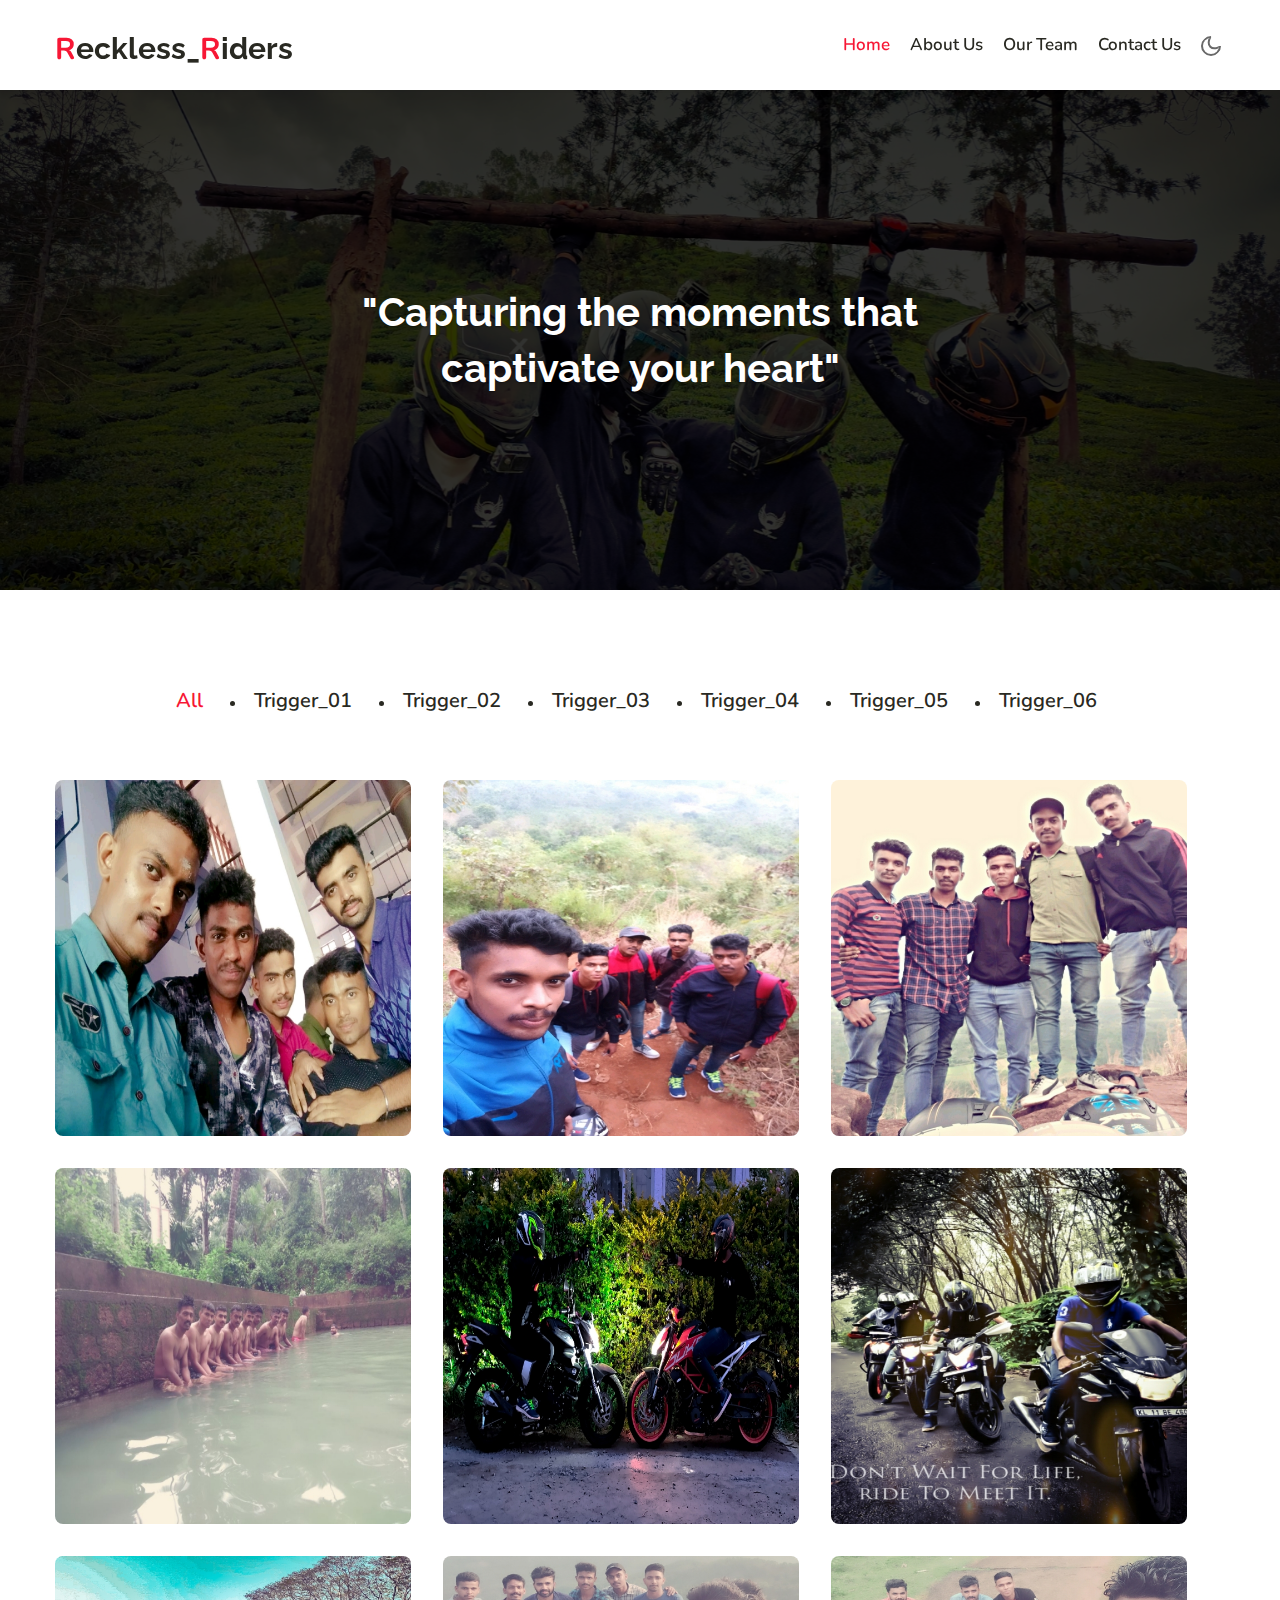
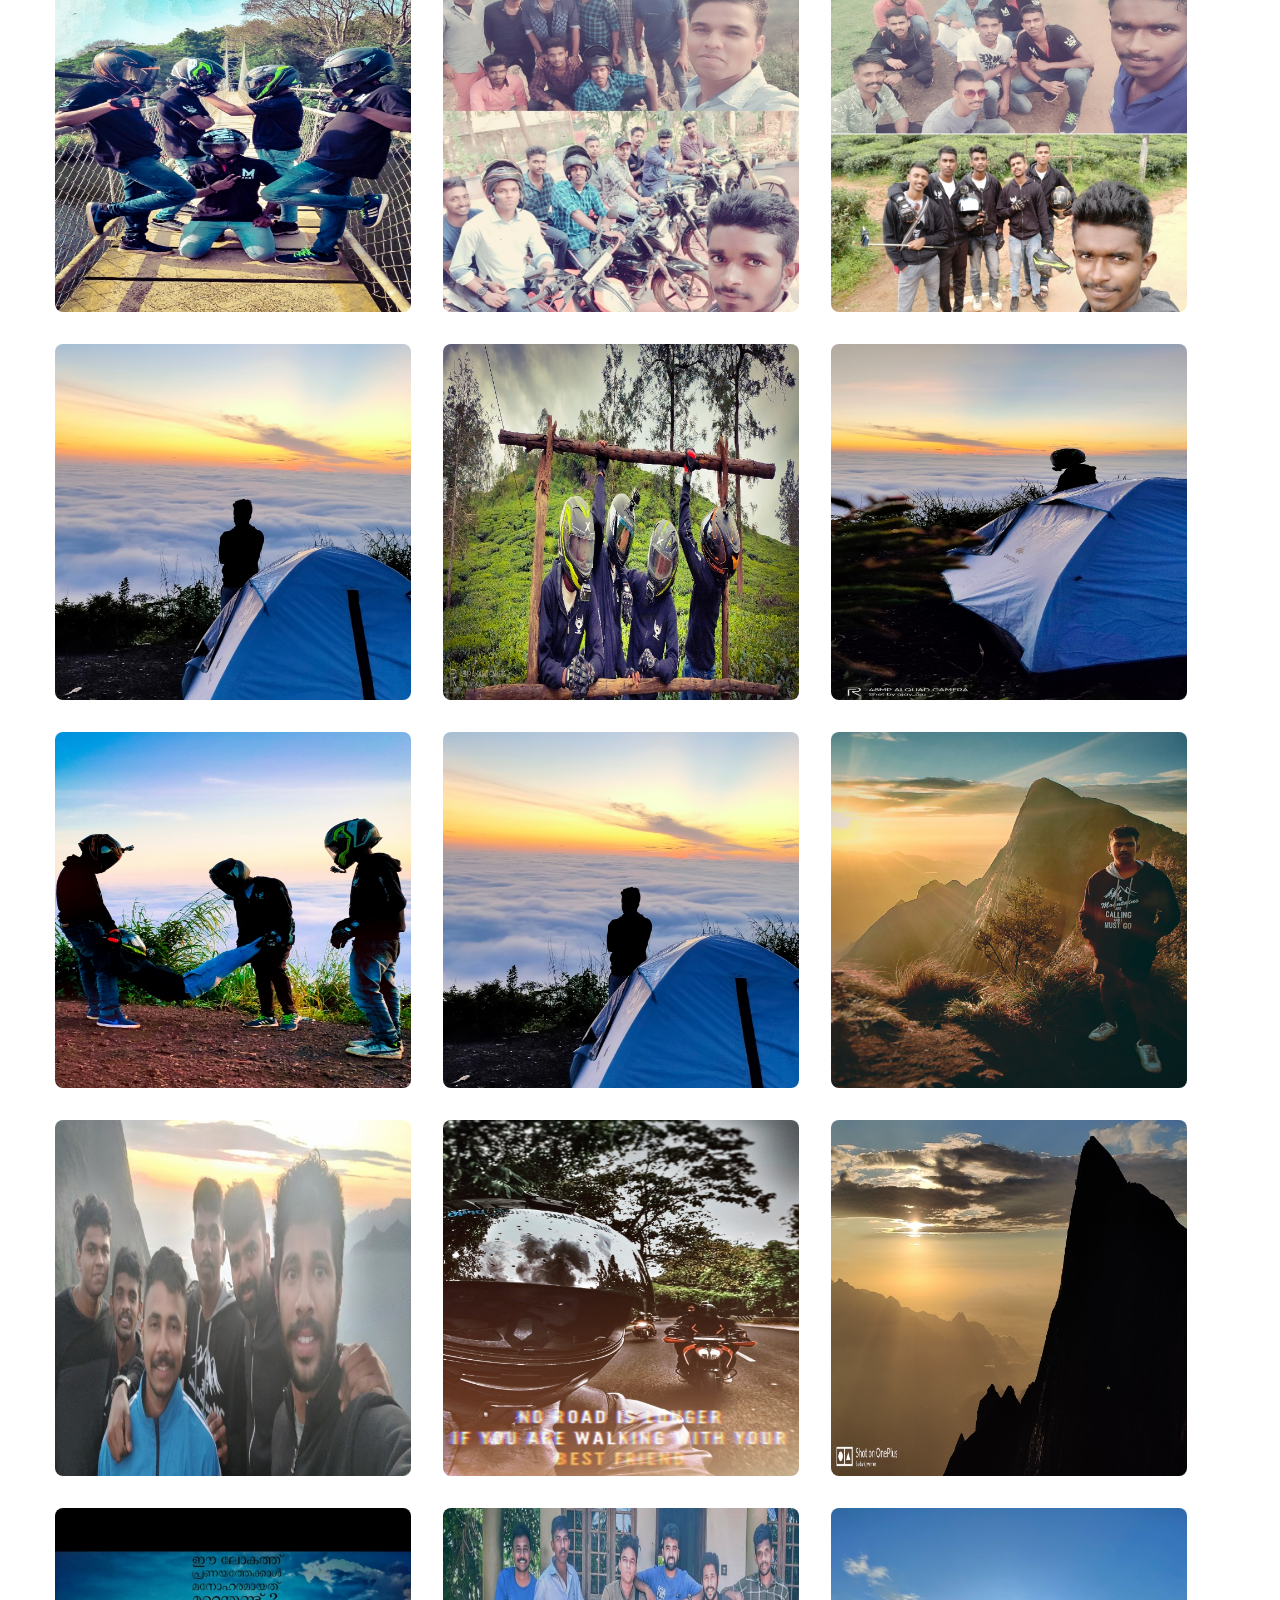
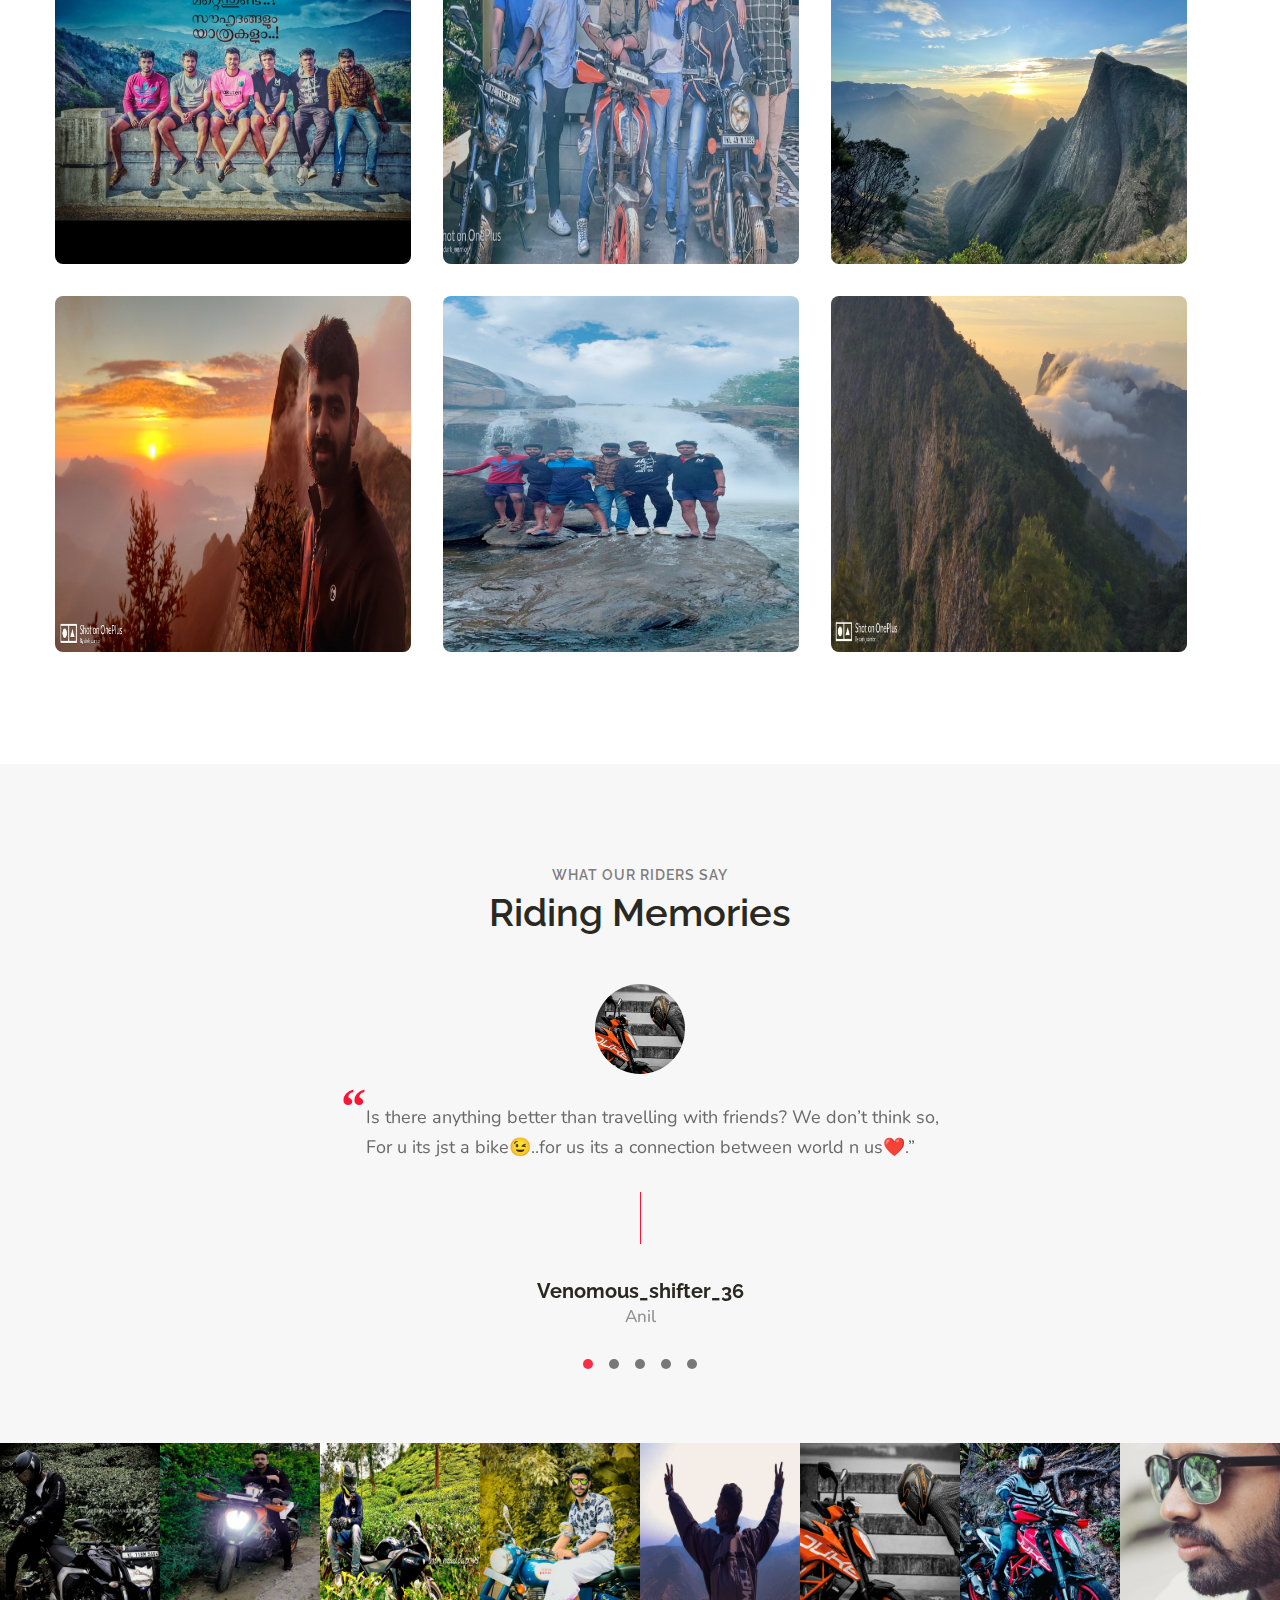
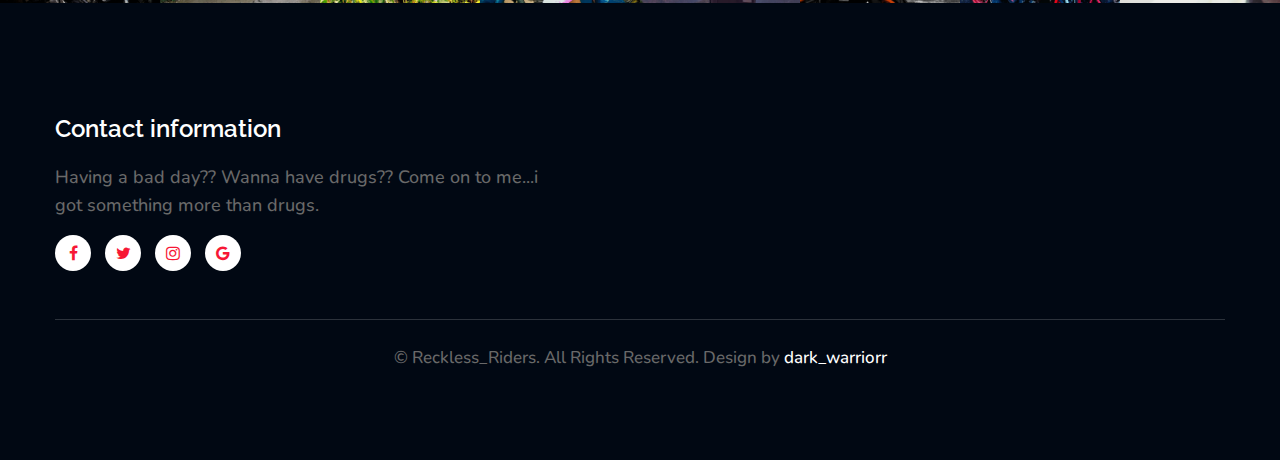
==== commit d57774e9: "final_file" ====
--- a/index.html
+++ b/index.html
@@ -16,6 +16,12 @@
 
     <!-- Template CSS -->
     <link rel="stylesheet" href="assets/css/style-starter.css">
+    <style>
+        img {
+            object-fit: cover !important;
+
+        }
+    </style>
 </head>
 
 <body>
@@ -425,7 +431,8 @@
                                         <img src="assets/images/a1.jpg" class="img-fluid" alt="client-img">
                                     </div>
                                     <blockquote>
-                                        <q>Is there anything better than travelling with friends? We don’t think so,<br> For u its jst a bike😉..for us its a connection between world n us❤️.</q>
+                                        <q>Is there anything better than travelling with friends? We don’t think so,<br>
+                                            For u its jst a bike😉..for us its a connection between world n us❤️.</q>
                                     </blockquote>
                                     <div class="separatorhny"></div>
                                     <div class="testi-des">
@@ -445,9 +452,8 @@
                                     </div>
                                     <blockquote>
                                         <q>
-                                            either! Whether you want to cruise along still rivers, hike to incredible
-                                            sites like, spot the Big Five on a safari, or just relax on a
-                                            beach, everything’s better together .</q>
+                                            The greatest moments are made when we ride miles to have a cup of tea...with
+                                            our soul mates❤️Reckless Riders❤️</q>
                                     </blockquote>
                                     <div class="separatorhny"></div>
                                     <div class="testi-des">
@@ -486,13 +492,32 @@
                                             alt="client-img">
                                     </div>
                                     <blockquote>
-                                        <q>True friends never apart maybe in distance never in heart.</q>
+                                        <q>True friends never apart. May be in distance they are away but not in heart.</q>
                                     </blockquote>
                                     <div class="separatorhny"></div>
                                     <div class="testi-des">
                                         <div class="peopl align-self">
                                             <h3>Sabareesh_ernesto</h3>
                                             <p class="indentity">Sabareesh</p>
+                                        </div>
+                                    </div>
+                                </div>
+                            </div>
+                        </div>
+                        <div class="item">
+                            <div class="testimonial-content">
+                                <div class="testimonial">
+                                    <div class="test-img"><img src="assets/images/a5.jpg" class="img-fluid"
+                                            alt="client-img">
+                                    </div>
+                                    <blockquote>
+                                        <q>Ride as much or as little, as long or as short as you feel.....</q>
+                                    </blockquote>
+                                    <div class="separatorhny"></div>
+                                    <div class="testi-des">
+                                        <div class="peopl align-self">
+                                            <h3>Dheeraj_v_govind</h3>
+                                            <p class="indentity">Dheeraj</p>
                                         </div>
                                     </div>
                                 </div>
@@ -582,6 +607,7 @@
                         </div>
                     </a>
                 </div>
+             
             </div>
         </div>
     </div>
@@ -593,9 +619,9 @@
             <div class="row footer-top-28">
                 <div class="col-lg-6 footer-list-28 pr-lg-5 mt-5">
                     <h6 class="footer-title-28">Contact information</h6>
-                    <p class="pr-lg-5">Having a bad day?? 
-                        Wanna have drugs?? 
-                        Come on to me...i  got something more than drugs.</p>
+                    <p class="pr-lg-5">Having a bad day??
+                        Wanna have drugs??
+                        Come on to me...i got something more than drugs.</p>
 
                     <div class="main-social-footer-28 mt-3">
                         <ul class="social-icons">
